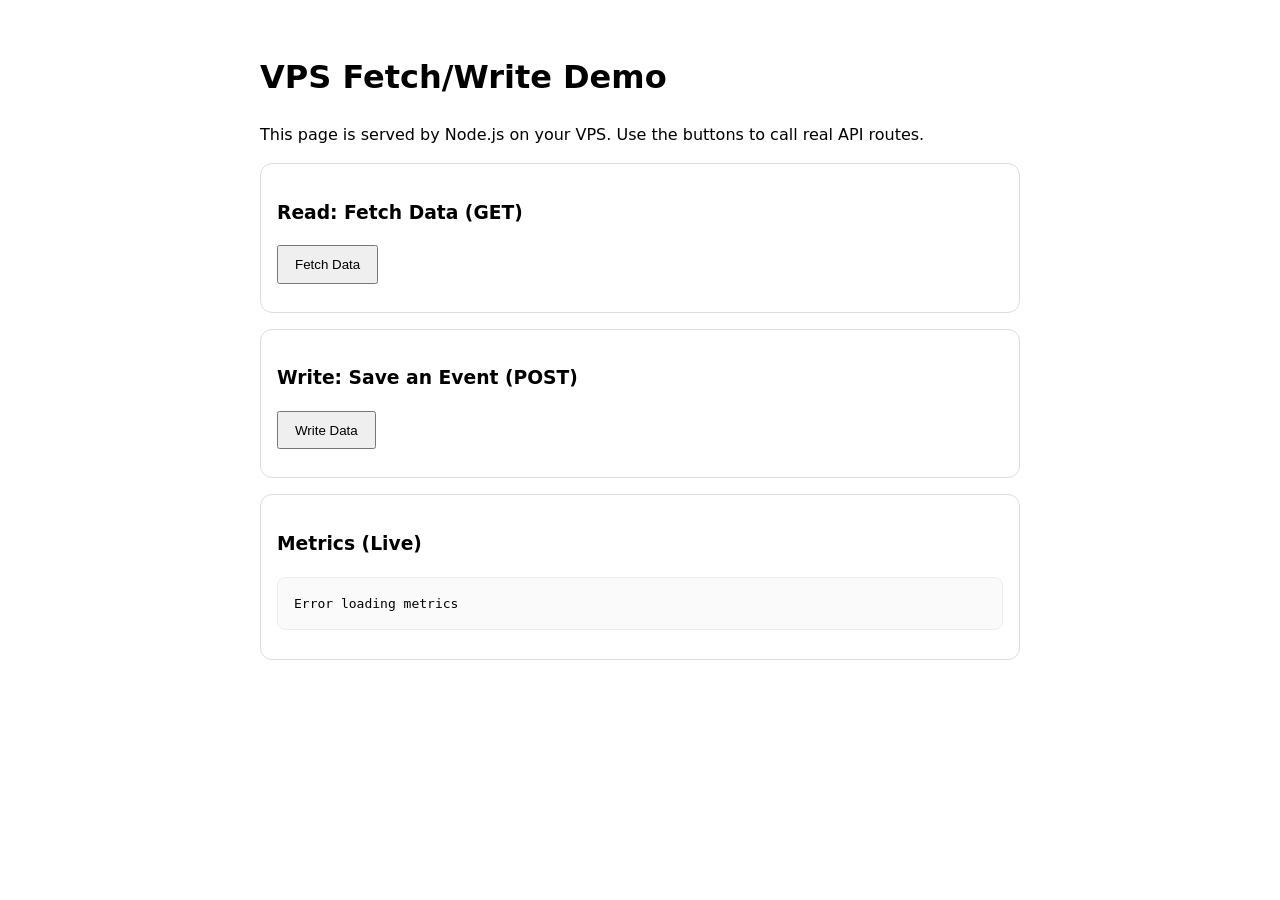
==== public/index.html @ c3e27d76 "Initial commit" ====
<!doctype html>
<html lang="en">
<head>
  <meta charset="utf-8" />
  <meta name="viewport" content="width=device-width,initial-scale=1" />
  <title>VPS Fetch/Write Demo</title>
  <style>
    body{font-family:system-ui,Arial;padding:2rem;max-width:760px;margin:auto;line-height:1.5}
    .card{padding:1rem;border:1px solid #ddd;border-radius:12px;margin:1rem 0}
    .row{margin:.75rem 0}
    button{padding:.6rem 1rem;cursor:pointer}
    .ok{color:green}.err{color:#b00020}
    pre{background:#fafafa;border:1px solid #eee;padding:1rem;border-radius:8px;overflow:auto}
  </style>
<script defer src="https://analytics.myvpsdemo.cloud/script.js" data-website-id="e969b131-9fa9-433d-b387-86aaf51a4525"></script>
</head>
<body>
  <h1>VPS Fetch/Write Demo</h1>
  <p>This page is served by Node.js on your VPS. Use the buttons to call real API routes.</p>
  <div class="card">
    <h3>Read: Fetch Data (GET)</h3>
    <div class="row">
      <button id="getBtn">Fetch Data</button>
      <span id="getMsg"></span>
    </div>
  </div>
  <div class="card">
    <h3>Write: Save an Event (POST)</h3>
    <div class="row">
      <button id="writeBtn">Write Data</button>
      <span id="writeMsg"></span>
    </div>
  </div>
  <div class="card">
    <h3>Metrics (Live)</h3>
    <pre id="metricsBox">Loading…</pre>
  </div>
<script>
const $ = (id)=>document.getElementById(id);
async function getJSON(url, opts){ const r=await fetch(url,opts); if(!r.ok) throw new Error('HTTP '+r.status); return r.json(); }
$('getBtn').onclick = async () => {
  try {
    const data = await getJSON('/api/time');
    $('getMsg').textContent = 'Server time: ' + data.time;
    $('getMsg').className = 'ok';
    window.umami?.track('fetch_data');
  } catch {
    $('getMsg').textContent = 'Error';
    $('getMsg').className = 'err';
  }
};
$('writeBtn').onclick = async () => {
  try {
    const data = await getJSON('/api/demo-write', { method:'POST' });
    $('writeMsg').textContent = 'Writes so far: ' + data.total;
    $('writeMsg').className = 'ok';
    window.umami?.track('write_data');
    loadMetrics();
  } catch {
    $('writeMsg').textContent = 'Error';
    $('writeMsg').className = 'err';
  }
};
async function loadMetrics(){
  try {
    const m = await getJSON('/api/metrics');
    $('metricsBox').textContent = JSON.stringify(m, null, 2);
  } catch {
    $('metricsBox').textContent = 'Error loading metrics';
  }
}
loadMetrics();
</script>
</body>
</html>
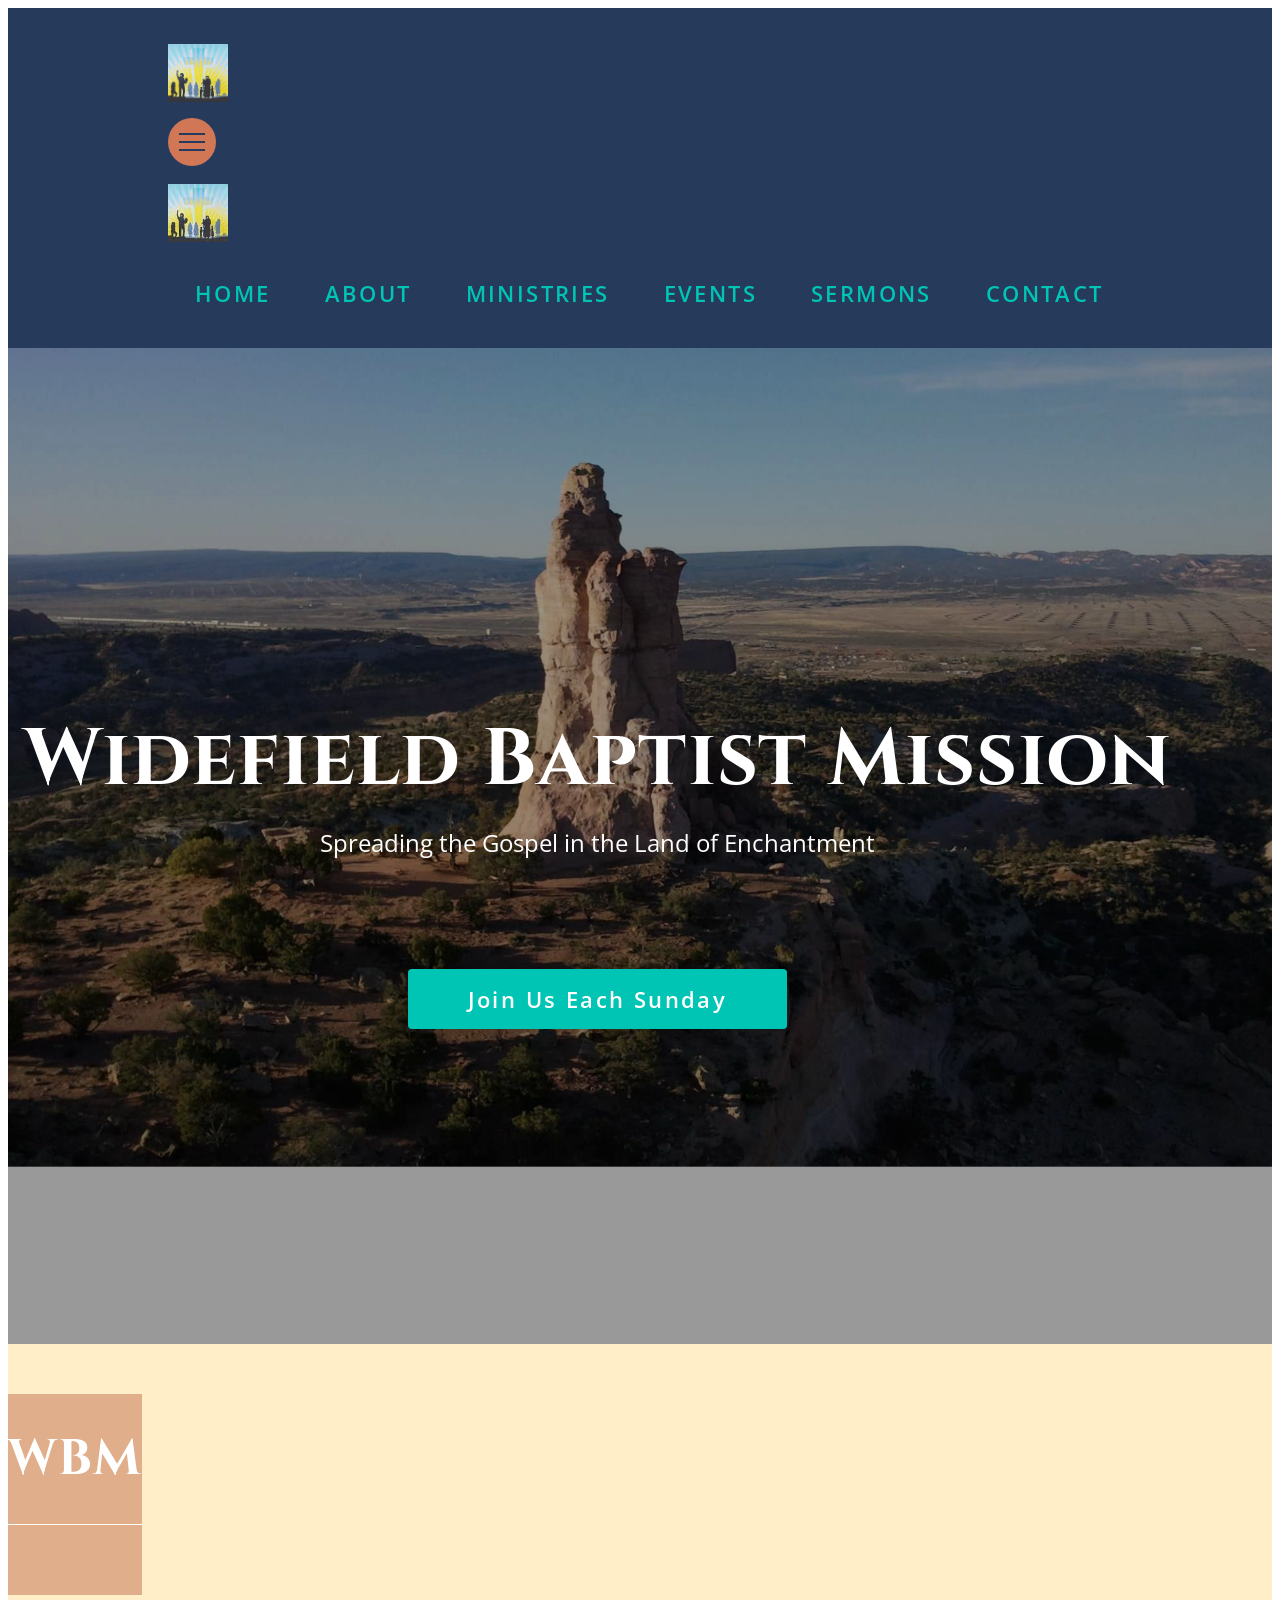
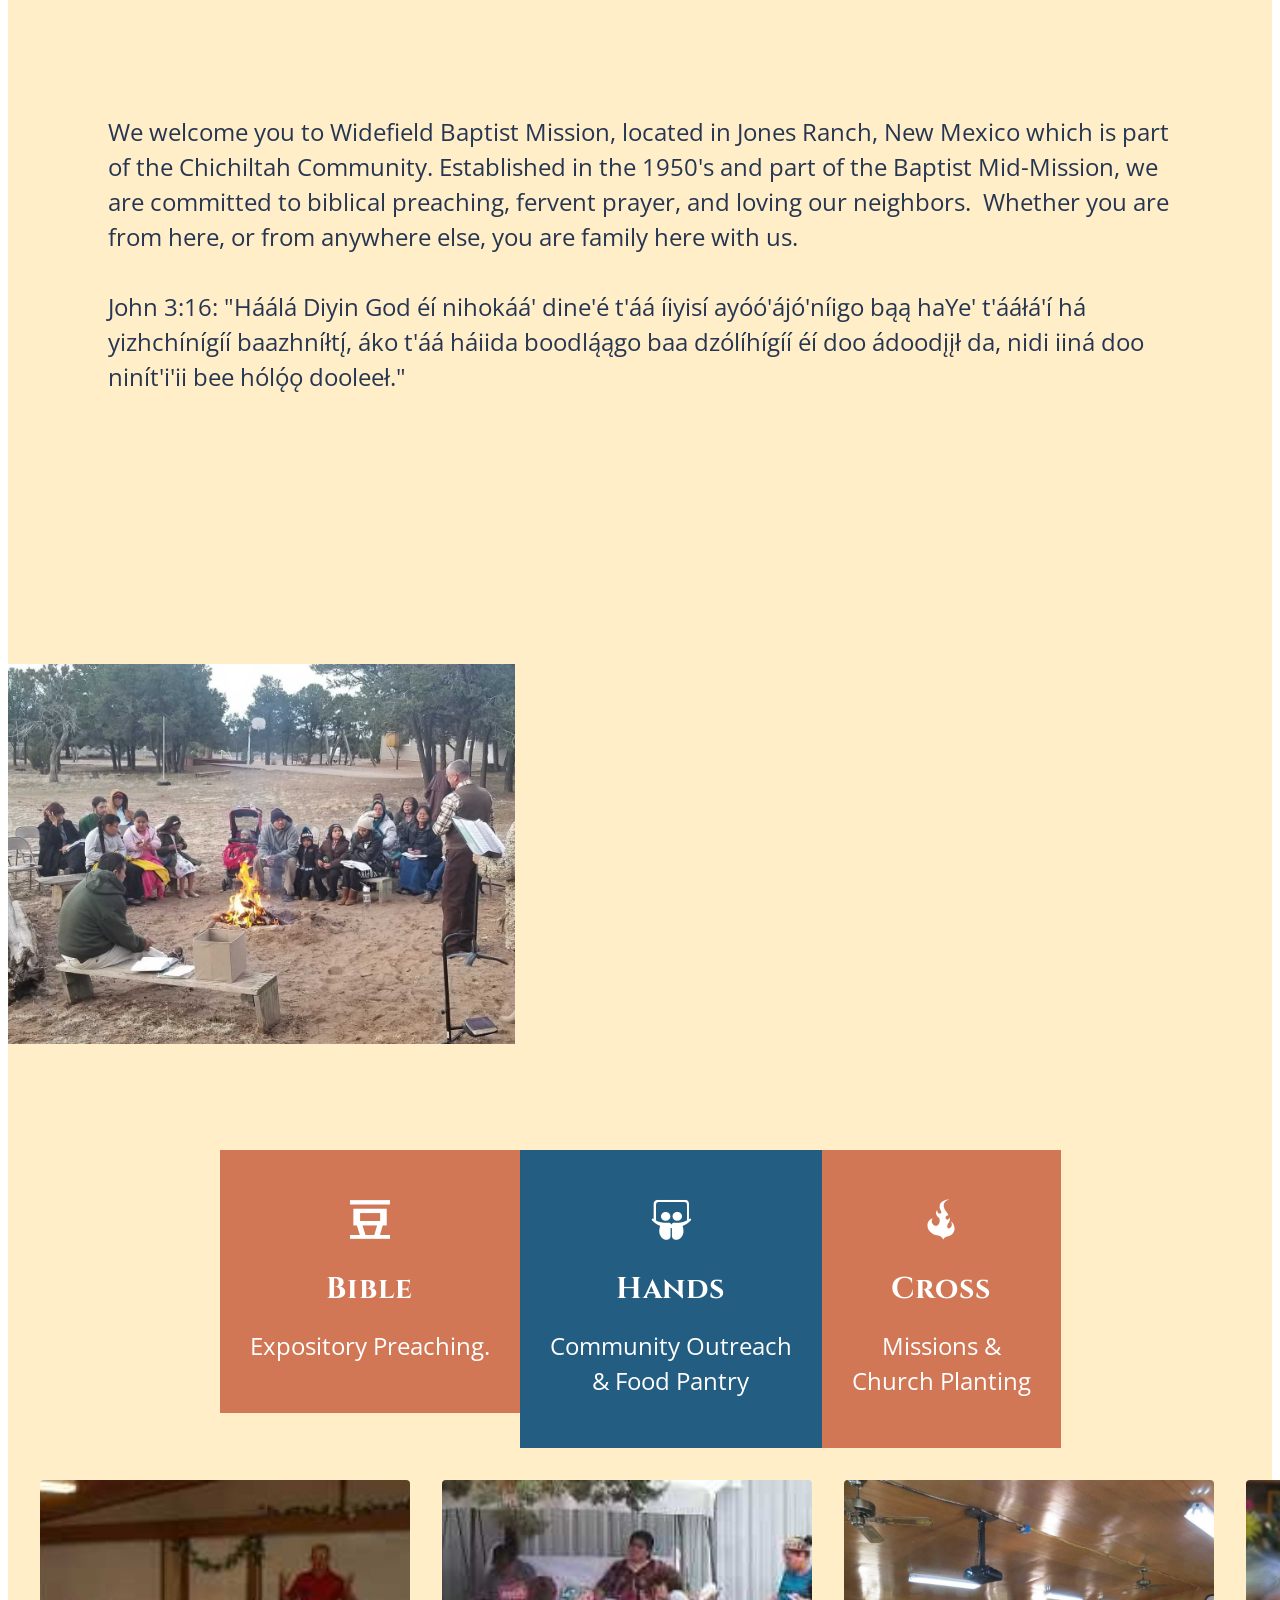
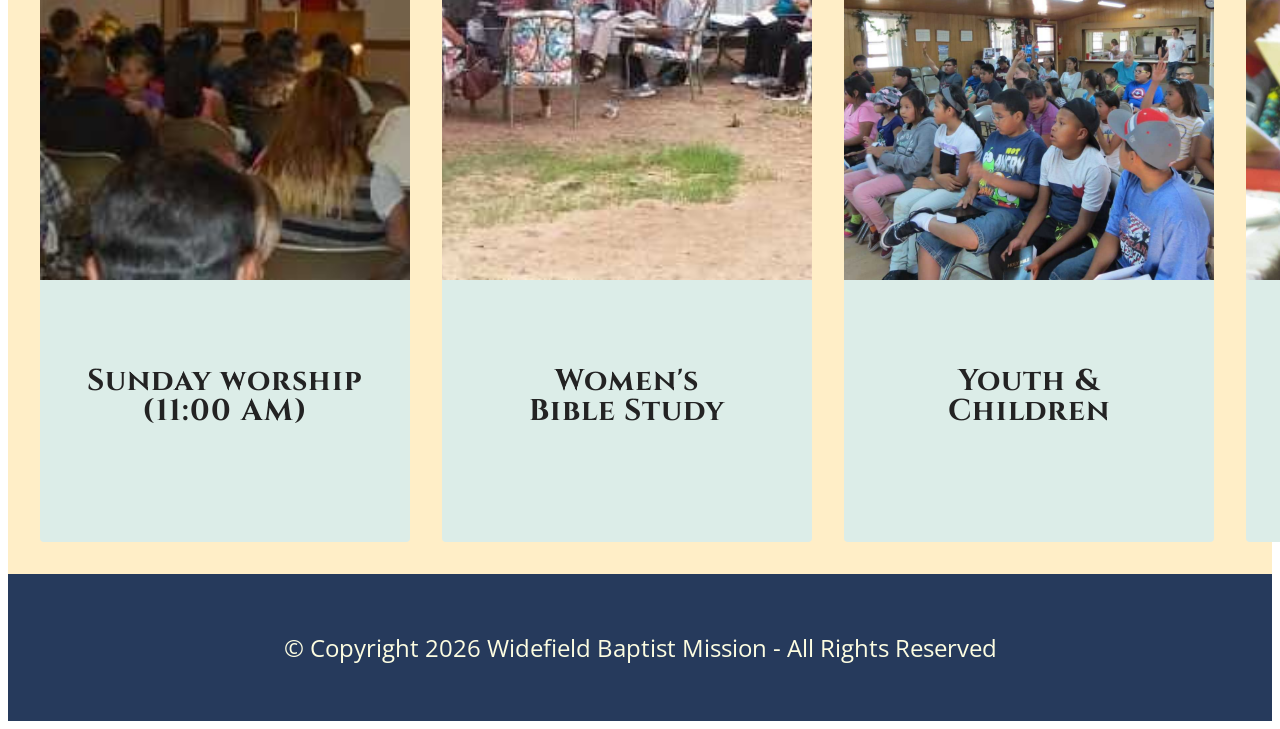
==== commit 092adef8: "Add files via upload" ====
--- a/public/index.html
+++ b/public/index.html
@@ -1,80 +1,310 @@
-<!doctype html>
-<html lang="en">
-<head>
-  <meta charset="utf-8" />
-  <meta name="viewport" content="width=device-width,initial-scale=1" />
-  <title>VPS Fetch/Write Demo</title>
-  <style>
-    body{font-family:system-ui,Arial;padding:2rem;max-width:760px;margin:auto;line-height:1.5}
-    .card{padding:1rem;border:1px solid #ddd;border-radius:12px;margin:1rem 0}
-    .row{margin:.75rem 0}
-    button{padding:.6rem 1rem;cursor:pointer}
-    .ok{color:green}.err{color:#b00020}
-    pre{background:#fafafa;border:1px solid #eee;padding:1rem;border-radius:8px;overflow:auto}
-  </style>
-<script defer src="https://analytics.myvpsdemo.cloud/script.js" data-website-id="e969b131-9fa9-433d-b387-86aaf51a4525"></script>
+<!DOCTYPE html>
+<html>
+<head>
+<!-- Code cleaned by MobiClean (C)2017-2021 - All Rights Reserved - RichoSoft Squared -->
+  
+<meta charset="UTF-8">
+<meta http-equiv="X-UA-Compatible" content="IE=edge">
+  
+<meta name="viewport" content="width=device-width, initial-scale=1, minimum-scale=1">
+<link rel="shortcut icon" href="assets/images/wbc-logo-small-128x123-1.png" type="image/x-icon">
+<meta name="description" content="Our home for sharing all about Widefield Baptist Mission amongst the Navajo people.">
+  
+  
+<title>Home</title>
+<link rel="stylesheet" href="assets/web/assets/mobirise-icons2/mobirise2.css">
+<link rel="stylesheet" href="assets/bootstrap/css/bootstrap.min.css">
+<link rel="stylesheet" href="assets/parallax/jarallax.css">
+<link rel="stylesheet" href="assets/dropdown/css/style.css">
+<link rel="stylesheet" href="assets/socicon/css/styles.css">
+<link rel="stylesheet" href="assets/theme/css/style.css">
+<link rel="preload" href="https://fonts.googleapis.com/css?family=Cinzel:400,500,600,700,800,900&display=swap" as="style" onload="this.onload=null;this.rel='stylesheet'">
+  <noscript><link rel="stylesheet" href="https://fonts.googleapis.com/css?family=Cinzel:400,500,600,700,800,900&display=swap"></noscript>
+<link rel="preload" href="https://fonts.googleapis.com/css?family=Open+Sans:300,400,500,600,700,800,300i,400i,500i,600i,700i,800i&display=swap" as="style" onload="this.onload=null;this.rel='stylesheet'">
+  <noscript><link rel="stylesheet" href="https://fonts.googleapis.com/css?family=Open+Sans:300,400,500,600,700,800,300i,400i,500i,600i,700i,800i&display=swap"></noscript>
+<link rel="preload" as="style" href="assets/mobirise/css/mbr-additional.css?v=lo7eYn"><link rel="stylesheet" href="assets/mobirise/css/mbr-additional.css?v=lo7eYn" type="text/css">
+  
+  
+  
 </head>
 <body>
-  <h1>VPS Fetch/Write Demo</h1>
-  <p>This page is served by Node.js on your VPS. Use the buttons to call real API routes.</p>
-  <div class="card">
-    <h3>Read: Fetch Data (GET)</h3>
-    <div class="row">
-      <button id="getBtn">Fetch Data</button>
-      <span id="getMsg"></span>
-    </div>
-  </div>
-  <div class="card">
-    <h3>Write: Save an Event (POST)</h3>
-    <div class="row">
-      <button id="writeBtn">Write Data</button>
-      <span id="writeMsg"></span>
-    </div>
-  </div>
-  <div class="card">
-    <h3>Metrics (Live)</h3>
-    <pre id="metricsBox">Loading…</pre>
-  </div>
-<script>
-const $ = (id)=>document.getElementById(id);
-async function getJSON(url, opts){ const r=await fetch(url,opts); if(!r.ok) throw new Error('HTTP '+r.status); return r.json(); }
-$('getBtn').onclick = async () => {
-  try {
-    const data = await getJSON('/api/time');
-    $('getMsg').textContent = 'Server time: ' + data.time;
-    $('getMsg').className = 'ok';
-    window.umami?.track('fetch_data');
-  } catch {
-    $('getMsg').textContent = 'Error';
-    $('getMsg').className = 'err';
-  }
-};
-$('writeBtn').onclick = async () => {
-  try {
-    const data = await getJSON('/api/demo-write', { method:'POST' });
-    $('writeMsg').textContent = 'Writes so far: ' + data.total;
-    $('writeMsg').className = 'ok';
-    window.umami?.track('write_data');
-    loadMetrics();
-  } catch {
-    $('writeMsg').textContent = 'Error';
-    $('writeMsg').className = 'err';
-  }
-};
-async function loadMetrics(){
-  try {
-    const m = await getJSON('/api/metrics');
-    $('metricsBox').textContent = JSON.stringify(m, null, 2);
-  } catch {
-    $('metricsBox').textContent = 'Error loading metrics';
-  }
-}
-loadMetrics();
-</script>
+  
+  <section data-bs-version="5.1" class="menu menu1 churchm5 cid-tBH7gjaBu5" once="menu" id="menu1-0">
+    
+    <nav class="navbar navbar-dropdown navbar-expand-lg">
+        <div class="menu_box container-fluid">
+            <div class="navbar-brand d-flex d-lg-none">
+                <span class="navbar-logo">
+                    <a href="#">
+                        <img src="assets/images/wbc-logo-small-128x123.png" alt="" style="height: 5rem;">
+                    </a>
+                </span>
+                
+            </div>
+            <button class="navbar-toggler" type="button" data-toggle="collapse" data-bs-toggle="collapse" data-target="#navbarSupportedContent" data-bs-target="#navbarSupportedContent" aria-controls="navbarNavAltMarkup" aria-expanded="false" aria-label="Toggle navigation">
+                <div class="hamburger">
+                    <span></span>
+                    <span></span>
+                    <span></span>
+                    <span></span>
+                </div>
+            </button>
+            <div class="collapse navbar-collapse" id="navbarSupportedContent">
+                <div class="navbar-brand d-none d-lg-flex">
+                <span class="navbar-logo">
+                    <a href="file:///C:/Users/Dave/AppData/Local/Mobirise.com/Mobirise/david_0040hda_002dproductions_002eorg/addons/churchm5/components/index.html">
+                        <img src="assets/images/wbc-logo-small-102x98.jpg" alt="Widefield Baptist Mission" style="height: 5rem;">
+                    </a>
+                </span>
+                    
+                </div>
+                <ul class="navbar-nav nav-dropdown nav-right" data-app-modern-menu="true"><li class="nav-item"><a class="nav-link link text-secondary text-primary display-4" href="index.html">HOME</a></li><li class="nav-item"><a class="nav-link link text-secondary text-primary display-4" href="about.html">ABOUT</a></li>
+                    <li class="nav-item"><a class="nav-link link text-secondary text-primary display-4" href="ministries.html">MINISTRIES</a></li>
+                    <li class="nav-item"><a class="nav-link link text-secondary text-primary display-4" href="Events.html">EVENTS</a></li>
+                    <li class="nav-item"><a class="nav-link link text-secondary text-primary display-4" href="sermons.html">SERMONS</a></li><li class="nav-item"><a class="nav-link link text-secondary text-primary display-4" href="contact.html">CONTACT</a></li></ul>
+                
+                
+                
+            </div>
+        </div>
+    </nav>
+</section>
+<section data-bs-version="5.1" class="header1 churchm5 cid-vaOjZTsAk2 mbr-fullscreen mbr-parallax-background" id="header1-1">
+    
+    
+    <div class="mbr-overlay" style="opacity: 0.4; background-color: rgb(0, 0, 0);">
+    </div>
+    <div class="container-fluid">
+        <div class="row">
+            <div class="col-12">
+                <div class="title-wrapper">
+                    <h1 class="mbr-section-title mbr-fonts-style display-1">
+                        <strong>Widefield Baptist Mission</strong></h1>
+                    <p class="mbr-text mbr-fonts-style display-7">Spreading the Gospel in the Land of Enchantment</p>
+                    <div class="mbr-section-btn"><a class="btn btn-secondary display-4" href="#">Join Us Each Sunday</a></div>
+                </div>
+            </div>
+        </div>
+    </div>
+</section>
+<section data-bs-version="5.1" class="content6 churchm5 cid-vaT7WcAt70" id="content6-2">
+    
+    
+    
+    <div class="container-fluid">
+        <div class="row">
+            <div class="col-12 col-lg-1 card">
+                <div class="box-wrapper">
+                    <p class="mbr-box mbr-fonts-style display-2">
+                        <strong>WBM</strong>
+                    </p>
+                </div>
+            </div>
+            <div class="col-12 col-lg-7 card">
+                <div class="title-wrapper">
+                    <p class="mbr-text mbr-fonts-style display-7">We welcome you to Widefield Baptist Mission, located in Jones Ranch, New Mexico which is part of the Chichiltah Community. Established in the 1950's and part of the Baptist Mid-Mission, we are committed to biblical preaching, fervent prayer, and loving our neighbors.&nbsp; Whether you are from here, or from anywhere else, you are family here with us.<br><br>John 3:16: "Háálá Diyin God éí nihokáá' dine'é t'áá íiyisí ayóó'ájó'níigo bąą haYe' t'ááłá'í há yizhchínígíí baazhníłtį́, áko t'áá háiida boodlą́ągo baa dzólíhígíí éí doo ádoodįįł da, nidi iiná doo ninít'i'ii bee hólǫ́ǫ dooleeł."<br><br></p>
+                    
+                </div>
+            </div>
+            <div class="col-12 col-md-4 card">
+                <div class="image-wrapper">
+                    <img src="assets/images/00920easter20sunrise20service20around20the20campfire-1224x918.jpg" alt="Easter Sunrise around Campfire">
+                </div>
+            </div>
+        </div>
+    </div>
+</section>
+<section data-bs-version="5.1" class="features4 churchm5 cid-vaTcC9riPi" id="features4-5">
+    
+    
+    
+    <div class="container-fluid">
+        <div class="row">
+            <div class="col-12 col-lg-3 card">
+                <div class="card-wrapper">
+                    <div class="card-wrap">
+                        <div class="icon-wrap">
+                            <span class="mbr-iconfont socicon-douban socicon"></span>
+                        </div>
+                        <h3 class="mbr-card-title mbr-fonts-style display-5"><strong>Bible</strong></h3>
+                        <p class="mbr-text mbr-fonts-style display-7">
+                            Expository Preaching.
+                        </p>
+                    </div>
+                    
+                </div>
+            </div>
+            <div class="col-12 col-lg-3 card">
+                <div class="card-wrapper">
+                    <div class="card-wrap">
+                        <div class="icon-wrap">
+                            <span class="mbr-iconfont socicon-slideshare socicon"></span>
+                        </div>
+                        <h3 class="mbr-card-title mbr-fonts-style display-5"><strong>Hands</strong></h3>
+                        <p class="mbr-text mbr-fonts-style display-7">
+                            Community Outreach <br>&amp; Food Pantry</p>
+                    </div>
+                    
+                </div>
+            </div>
+            <div class="col-12 col-lg-3 card">
+                <div class="card-wrapper">
+                    <div class="card-wrap">
+                        <div class="icon-wrap">
+                            <span class="mbr-iconfont socicon-curse socicon"></span>
+                        </div>
+                        <h3 class="mbr-card-title mbr-fonts-style display-5"><strong>Cross</strong></h3>
+                        <p class="mbr-text mbr-fonts-style display-7">Missions &amp;<br>Church Planting</p>
+                    </div>
+                    
+                </div>
+            </div>
+            
+        </div>
+    </div>
+</section>
+<section data-bs-version="5.1" class="features017 mbr-embla cid-vaThplq259" id="features017-8">
+	
+	
+	<div class="position-relative">
+		<div class="container">
+			<div class="row justify-content-center">
+				<div class="col-12 content-head">
+					
+				</div>
+			</div>
+		</div>
+		<div class="embla" data-skip-snaps="true" data-align="center" data-contain-scroll="trimSnaps" data-loop="true" data-auto-play="true" data-auto-play-interval="5" data-draggable="true">
+			<div class="embla__viewport container">
+				<div class="embla__container">
+					<div class="embla__slide slider-image item active" style="margin-left: 1rem; margin-right: 1rem;">
+						<div class="slide-content">
+							<div class="item-img">
+								<div class="item-wrapper">
+									<img src="assets/images/00620sunday20morning20service-600x340.jpeg" alt="" title="" data-slide-to="0" data-bs-slide-to="0">
+								</div>
+							</div>
+							<div class="item-content">
+								<h5 class="item-title mbr-fonts-style display-5"><strong>Sunday worship</strong><br><strong>(11:00 AM)</strong></h5>
+								
+								
+							</div>
+							
+						</div>
+					</div>
+					
+					
+					
+					
+					<div class="embla__slide slider-image item" style="margin-left: 1rem; margin-right: 1rem;">
+						<div class="slide-content">
+							<div class="item-img">
+								<div class="item-wrapper">
+									<img src="assets/images/20200720-194052-600x292.jpeg" alt="" title="" data-slide-to="1" data-bs-slide-to="1">
+								</div>
+							</div>
+							<div class="item-content">
+								<h5 class="item-title mbr-fonts-style display-5"><strong>Women's </strong><br><strong>Bible Study</strong></h5>
+								
+								
+							</div>
+							
+						</div>
+					</div><div class="embla__slide slider-image item" style="margin-left: 1rem; margin-right: 1rem;">
+						<div class="slide-content">
+							<div class="item-img">
+								<div class="item-wrapper">
+									<img src="assets/images/01020campsession-1200x1200.jpg" alt="" title="" data-slide-to="2" data-bs-slide-to="2">
+								</div>
+							</div>
+							<div class="item-content">
+								<h5 class="item-title mbr-fonts-style display-5"><strong>Youth &amp; Children</strong></h5>
+								
+								
+							</div>
+							
+						</div>
+					</div><div class="embla__slide slider-image item" style="margin-left: 1rem; margin-right: 1rem;">
+						<div class="slide-content">
+							<div class="item-img">
+								<div class="item-wrapper">
+									<img src="assets/images/img-1729-1200x900.jpg" alt="" title="" data-slide-to="3" data-bs-slide-to="3">
+								</div>
+							</div>
+							<div class="item-content">
+								<h5 class="item-title mbr-fonts-style display-5"><strong>Wednesday</strong><br><strong>Prayer Meeting&nbsp;</strong></h5>
+								
+								
+							</div>
+							
+						</div>
+					</div>
+					<div class="embla__slide slider-image item" style="margin-left: 1rem; margin-right: 1rem;">
+						<div class="slide-content">
+							<div class="item-img">
+								<div class="item-wrapper">
+									<img src="assets/images/img-3329-600x450.jpg" alt="" title="" data-slide-to="4" data-bs-slide-to="4">
+								</div>
+							</div>
+							<div class="item-content">
+								<h5 class="item-title mbr-fonts-style display-5"><strong>Food Pantry</strong><br><strong>Outreach<br></strong><br></h5>
+								
+								
+							</div>
+							
+						</div>
+					</div><div class="embla__slide slider-image item" style="margin-left: 1rem; margin-right: 1rem;">
+						<div class="slide-content">
+							<div class="item-img">
+								<div class="item-wrapper">
+									<img src="assets/images/00820churchfamily-600x292.jpg" alt="" title="" data-slide-to="5" data-bs-slide-to="5">
+								</div>
+							</div>
+							<div class="item-content">
+								<h5 class="item-title mbr-fonts-style display-5"><strong>Community Events</strong></h5>
+								
+								
+							</div>
+							
+						</div>
+					</div>
+					
+				</div>
+			</div>
+			<button class="embla__button embla__button--prev">
+				<span class="mobi-mbri mobi-mbri-arrow-prev mbr-iconfont" aria-hidden="true"></span>
+				<span class="sr-only visually-hidden visually-hidden visually-hidden">Previous</span>
+			</button>
+			<button class="embla__button embla__button--next">
+				<span class="mobi-mbri mobi-mbri-arrow-next mbr-iconfont" aria-hidden="true"></span>
+				<span class="sr-only visually-hidden visually-hidden visually-hidden">Next</span>
+			</button>
+		</div>
+	</div>
+</section>
+<section data-bs-version="5.1" class="footer2 cid-vaZGD6Erp1" once="footers" id="footer02-b">
+    
+    
+    <div class="container">
+        <div class="media-container-row align-center mbr-white">
+            <div class="col-12">
+                <p class="mbr-text mb-0 mbr-fonts-style display-7">
+                    © Copyright 2026 Widefield Baptist Mission - All Rights Reserved
+                </p>
+            </div>
+        </div>
+    </div>
+</section>
+<script src="assets/bootstrap/js/bootstrap.bundle.min.js"></script>
+<script src="assets/parallax/jarallax.js"></script>
+<script src="assets/smoothscroll/smooth-scroll.js"></script>
+<script src="assets/ytplayer/index.js"></script>
+<script src="assets/dropdown/js/navbar-dropdown.js"></script>
+<script src="assets/embla/embla.min.js"></script>
+<script src="assets/embla/script.js"></script>
+<script src="assets/theme/js/script.js"></script>
+  
+  
+  
 </body>
-</html>
-
-
-
-
-
+</html>
--- a/public/assets/web/assets/mobirise-icons2/mobirise2.css
+++ b/public/assets/web/assets/mobirise-icons2/mobirise2.css
@@ -0,0 +1,499 @@
+@font-face {
+  font-family: 'Moririse2';
+  font-display: swap;
+  src:  url('mobirise2.eot?f2bix4');
+  src:  url('mobirise2.eot?f2bix4#iefix') format('embedded-opentype'),
+    url('mobirise2.woff2?f2bix4') format('woff2'),
+    url('mobirise2.woff?f2bix4') format('woff'),
+    url('mobirise2.ttf?f2bix4') format('truetype'),
+    url('mobirise2.svg?f2bix4#mobirise2') format('svg');
+  font-weight: normal;
+  font-style: normal;
+}
+
+[class^="mobi-"], [class*=" mobi-"] {
+  /* use !important to prevent issues with browser extensions that change fonts */
+  font-family: 'Moririse2' !important;
+  speak: none;
+  font-style: normal;
+  font-weight: normal;
+  font-variant: normal;
+  text-transform: none;
+  line-height: 1;
+
+  /* Better Font Rendering =========== */
+  -webkit-font-smoothing: antialiased;
+  -moz-osx-font-smoothing: grayscale;
+}
+
+.mobi-mbri-add-submenu:before {
+  content: "\e900";
+}
+.mobi-mbri-alert:before {
+  content: "\e901";
+}
+.mobi-mbri-align-center:before {
+  content: "\e902";
+}
+.mobi-mbri-align-justify:before {
+  content: "\e903";
+}
+.mobi-mbri-align-left:before {
+  content: "\e904";
+}
+.mobi-mbri-align-right:before {
+  content: "\e905";
+}
+.mobi-mbri-android:before {
+  content: "\e906";
+}
+.mobi-mbri-apple:before {
+  content: "\e907";
+}
+.mobi-mbri-arrow-down:before {
+  content: "\e908";
+}
+.mobi-mbri-arrow-next:before {
+  content: "\e909";
+}
+.mobi-mbri-arrow-prev:before {
+  content: "\e90a";
+}
+.mobi-mbri-arrow-up:before {
+  content: "\e90b";
+}
+.mobi-mbri-bold:before {
+  content: "\e90c";
+}
+.mobi-mbri-bookmark:before {
+  content: "\e90d";
+}
+.mobi-mbri-bootstrap:before {
+  content: "\e90e";
+}
+.mobi-mbri-briefcase:before {
+  content: "\e90f";
+}
+.mobi-mbri-browse:before {
+  content: "\e910";
+}
+.mobi-mbri-bulleted-list:before {
+  content: "\e911";
+}
+.mobi-mbri-calendar:before {
+  content: "\e912";
+}
+.mobi-mbri-camera:before {
+  content: "\e913";
+}
+.mobi-mbri-cart-add:before {
+  content: "\e914";
+}
+.mobi-mbri-cart-full:before {
+  content: "\e915";
+}
+.mobi-mbri-cash:before {
+  content: "\e916";
+}
+.mobi-mbri-change-style:before {
+  content: "\e917";
+}
+.mobi-mbri-chat:before {
+  content: "\e918";
+}
+.mobi-mbri-clock:before {
+  content: "\e919";
+}
+.mobi-mbri-close:before {
+  content: "\e91a";
+}
+.mobi-mbri-cloud:before {
+  content: "\e91b";
+}
+.mobi-mbri-code:before {
+  content: "\e91c";
+}
+.mobi-mbri-contact-form:before {
+  content: "\e91d";
+}
+.mobi-mbri-credit-card:before {
+  content: "\e91e";
+}
+.mobi-mbri-cursor-click:before {
+  content: "\e91f";
+}
+.mobi-mbri-cust-feedback:before {
+  content: "\e920";
+}
+.mobi-mbri-database:before {
+  content: "\e921";
+}
+.mobi-mbri-delivery:before {
+  content: "\e922";
+}
+.mobi-mbri-desktop:before {
+  content: "\e923";
+}
+.mobi-mbri-devices:before {
+  content: "\e924";
+}
+.mobi-mbri-down:before {
+  content: "\e925";
+}
+.mobi-mbri-download-2:before {
+  content: "\e926";
+}
+.mobi-mbri-download:before {
+  content: "\e927";
+}
+.mobi-mbri-drag-n-drop-2:before {
+  content: "\e928";
+}
+.mobi-mbri-drag-n-drop:before {
+  content: "\e929";
+}
+.mobi-mbri-edit-2:before {
+  content: "\e92a";
+}
+.mobi-mbri-edit:before {
+  content: "\e92b";
+}
+.mobi-mbri-error:before {
+  content: "\e92c";
+}
+.mobi-mbri-extension:before {
+  content: "\e92d";
+}
+.mobi-mbri-features:before {
+  content: "\e92e";
+}
+.mobi-mbri-file:before {
+  content: "\e92f";
+}
+.mobi-mbri-flag:before {
+  content: "\e930";
+}
+.mobi-mbri-folder:before {
+  content: "\e931";
+}
+.mobi-mbri-gift:before {
+  content: "\e932";
+}
+.mobi-mbri-github:before {
+  content: "\e933";
+}
+.mobi-mbri-globe-2:before {
+  content: "\e934";
+}
+.mobi-mbri-globe:before {
+  content: "\e935";
+}
+.mobi-mbri-growing-chart:before {
+  content: "\e936";
+}
+.mobi-mbri-hearth:before {
+  content: "\e937";
+}
+.mobi-mbri-help:before {
+  content: "\e938";
+}
+.mobi-mbri-home:before {
+  content: "\e939";
+}
+.mobi-mbri-hot-cup:before {
+  content: "\e93a";
+}
+.mobi-mbri-idea:before {
+  content: "\e93b";
+}
+.mobi-mbri-image-gallery:before {
+  content: "\e93c";
+}
+.mobi-mbri-image-slider:before {
+  content: "\e93d";
+}
+.mobi-mbri-info:before {
+  content: "\e93e";
+}
+.mobi-mbri-italic:before {
+  content: "\e93f";
+}
+.mobi-mbri-key:before {
+  content: "\e940";
+}
+.mobi-mbri-laptop:before {
+  content: "\e941";
+}
+.mobi-mbri-layers:before {
+  content: "\e942";
+}
+.mobi-mbri-left-right:before {
+  content: "\e943";
+}
+.mobi-mbri-left:before {
+  content: "\e944";
+}
+.mobi-mbri-letter:before {
+  content: "\e945";
+}
+.mobi-mbri-like:before {
+  content: "\e946";
+}
+.mobi-mbri-link:before {
+  content: "\e947";
+}
+.mobi-mbri-lock:before {
+  content: "\e948";
+}
+.mobi-mbri-login:before {
+  content: "\e949";
+}
+.mobi-mbri-logout:before {
+  content: "\e94a";
+}
+.mobi-mbri-magic-stick:before {
+  content: "\e94b";
+}
+.mobi-mbri-map-pin:before {
+  content: "\e94c";
+}
+.mobi-mbri-menu:before {
+  content: "\e94d";
+}
+.mobi-mbri-mobile-2:before {
+  content: "\e94e";
+}
+.mobi-mbri-mobile-horizontal:before {
+  content: "\e94f";
+}
+.mobi-mbri-mobile:before {
+  content: "\e950";
+}
+.mobi-mbri-mobirise:before {
+  content: "\e951";
+}
+.mobi-mbri-more-horizontal:before {
+  content: "\e952";
+}
+.mobi-mbri-more-vertical:before {
+  content: "\e953";
+}
+.mobi-mbri-music:before {
+  content: "\e954";
+}
+.mobi-mbri-new-file:before {
+  content: "\e955";
+}
+.mobi-mbri-numbered-list:before {
+  content: "\e956";
+}
+.mobi-mbri-opened-folder:before {
+  content: "\e957";
+}
+.mobi-mbri-pages:before {
+  content: "\e958";
+}
+.mobi-mbri-paper-plane:before {
+  content: "\e959";
+}
+.mobi-mbri-paperclip:before {
+  content: "\e95a";
+}
+.mobi-mbri-phone:before {
+  content: "\e95b";
+}
+.mobi-mbri-photo:before {
+  content: "\e95c";
+}
+.mobi-mbri-photos:before {
+  content: "\e95d";
+}
+.mobi-mbri-pin:before {
+  content: "\e95e";
+}
+.mobi-mbri-play:before {
+  content: "\e95f";
+}
+.mobi-mbri-plus:before {
+  content: "\e960";
+}
+.mobi-mbri-preview:before {
+  content: "\e961";
+}
+.mobi-mbri-print:before {
+  content: "\e962";
+}
+.mobi-mbri-protect:before {
+  content: "\e963";
+}
+.mobi-mbri-question:before {
+  content: "\e964";
+}
+.mobi-mbri-quote-left:before {
+  content: "\e965";
+}
+.mobi-mbri-quote-right:before {
+  content: "\e966";
+}
+.mobi-mbri-redo:before {
+  content: "\e967";
+}
+.mobi-mbri-refresh:before {
+  content: "\e968";
+}
+.mobi-mbri-responsive-2:before {
+  content: "\e969";
+}
+.mobi-mbri-responsive:before {
+  content: "\e96a";
+}
+.mobi-mbri-right:before {
+  content: "\e96b";
+}
+.mobi-mbri-rocket:before {
+  content: "\e96c";
+}
+.mobi-mbri-sad-face:before {
+  content: "\e96d";
+}
+.mobi-mbri-sale:before {
+  content: "\e96e";
+}
+.mobi-mbri-save:before {
+  content: "\e96f";
+}
+.mobi-mbri-search:before {
+  content: "\e970";
+}
+.mobi-mbri-setting-2:before {
+  content: "\e971";
+}
+.mobi-mbri-setting-3:before {
+  content: "\e972";
+}
+.mobi-mbri-setting:before {
+  content: "\e973";
+}
+.mobi-mbri-share:before {
+  content: "\e974";
+}
+.mobi-mbri-shopping-bag:before {
+  content: "\e975";
+}
+.mobi-mbri-shopping-basket:before {
+  content: "\e976";
+}
+.mobi-mbri-shopping-cart:before {
+  content: "\e977";
+}
+.mobi-mbri-sites:before {
+  content: "\e978";
+}
+.mobi-mbri-smile-face:before {
+  content: "\e979";
+}
+.mobi-mbri-speed:before {
+  content: "\e97a";
+}
+.mobi-mbri-star:before {
+  content: "\e97b";
+}
+.mobi-mbri-success:before {
+  content: "\e97c";
+}
+.mobi-mbri-sun:before {
+  content: "\e97d";
+}
+.mobi-mbri-sun2:before {
+  content: "\e97e";
+}
+.mobi-mbri-tablet-vertical:before {
+  content: "\e97f";
+}
+.mobi-mbri-tablet:before {
+  content: "\e980";
+}
+.mobi-mbri-target:before {
+  content: "\e981";
+}
+.mobi-mbri-timer:before {
+  content: "\e982";
+}
+.mobi-mbri-to-ftp:before {
+  content: "\e983";
+}
+.mobi-mbri-to-local-drive:before {
+  content: "\e984";
+}
+.mobi-mbri-touch-swipe:before {
+  content: "\e985";
+}
+.mobi-mbri-touch:before {
+  content: "\e986";
+}
+.mobi-mbri-trash:before {
+  content: "\e987";
+}
+.mobi-mbri-underline:before {
+  content: "\e988";
+}
+.mobi-mbri-undo:before {
+  content: "\e989";
+}
+.mobi-mbri-unlink:before {
+  content: "\e98a";
+}
+.mobi-mbri-unlock:before {
+  content: "\e98b";
+}
+.mobi-mbri-up-down:before {
+  content: "\e98c";
+}
+.mobi-mbri-up:before {
+  content: "\e98d";
+}
+.mobi-mbri-update:before {
+  content: "\e98e";
+}
+.mobi-mbri-upload-2:before {
+  content: "\e98f";
+}
+.mobi-mbri-upload:before {
+  content: "\e990";
+}
+.mobi-mbri-user-2:before {
+  content: "\e991";
+}
+.mobi-mbri-user:before {
+  content: "\e992";
+}
+.mobi-mbri-users:before {
+  content: "\e993";
+}
+.mobi-mbri-video-play:before {
+  content: "\e994";
+}
+.mobi-mbri-video:before {
+  content: "\e995";
+}
+.mobi-mbri-watch:before {
+  content: "\e996";
+}
+.mobi-mbri-website-theme-2:before {
+  content: "\e997";
+}
+.mobi-mbri-website-theme:before {
+  content: "\e998";
+}
+.mobi-mbri-wifi:before {
+  content: "\e999";
+}
+.mobi-mbri-windows:before {
+  content: "\e99a";
+}
+.mobi-mbri-zoom-in:before {
+  content: "\e99b";
+}
+.mobi-mbri-zoom-out:before {
+  content: "\e99c";
+}
--- a/public/assets/parallax/jarallax.css
+++ b/public/assets/parallax/jarallax.css
@@ -0,0 +1,15 @@
+.jarallax {
+    position: relative;
+    z-index: 0;
+}
+.jarallax > .jarallax-img {
+    position: absolute;
+    object-fit: cover;
+    /* support for plugin https://github.com/bfred-it/object-fit-images */
+    font-family: 'object-fit: cover;';
+    top: 0;
+    left: 0;
+    width: 100%;
+    height: 100%;
+    z-index: -1;
+}
--- a/public/assets/socicon/css/styles.css
+++ b/public/assets/socicon/css/styles.css
@@ -0,0 +1,940 @@
+@charset "UTF-8";
+
+@font-face {
+  font-family: 'Socicon';
+  src:  url('../fonts/socicon.eot');
+  src:  url('../fonts/socicon.eot?#iefix') format('embedded-opentype'),
+    url('../fonts/socicon.woff2') format('woff2'),
+    url('../fonts/socicon.ttf') format('truetype'),
+    url('../fonts/socicon.woff') format('woff'),
+    url('../fonts/socicon.svg#socicon') format('svg');
+  font-weight: normal;
+  font-style: normal;
+  font-display: swap;
+}
+
+[data-icon]:before {
+  font-family: "socicon" !important;
+  content: attr(data-icon);
+  font-style: normal !important;
+  font-weight: normal !important;
+  font-variant: normal !important;
+  text-transform: none !important;
+  speak: none;
+  line-height: 1;
+  -webkit-font-smoothing: antialiased;
+  -moz-osx-font-smoothing: grayscale;
+}
+
+[class^="socicon-"], [class*=" socicon-"] {
+  /* use !important to prevent issues with browser extensions that change fonts */
+  font-family: 'Socicon' !important;
+  speak: none;
+  font-style: normal;
+  font-weight: normal;
+  font-variant: normal;
+  text-transform: none;
+  line-height: 1;
+
+  /* Better Font Rendering =========== */
+  -webkit-font-smoothing: antialiased;
+  -moz-osx-font-smoothing: grayscale;
+}
+
+.socicon-500px:before {
+  content: "\e000";
+}
+.socicon-8tracks:before {
+  content: "\e001";
+}
+.socicon-airbnb:before {
+  content: "\e002";
+}
+.socicon-alliance:before {
+  content: "\e003";
+}
+.socicon-amazon:before {
+  content: "\e004";
+}
+.socicon-amplement:before {
+  content: "\e005";
+}
+.socicon-android:before {
+  content: "\e006";
+}
+.socicon-angellist:before {
+  content: "\e007";
+}
+.socicon-apple:before {
+  content: "\e008";
+}
+.socicon-appnet:before {
+  content: "\e009";
+}
+.socicon-baidu:before {
+  content: "\e00a";
+}
+.socicon-bandcamp:before {
+  content: "\e00b";
+}
+.socicon-battlenet:before {
+  content: "\e00c";
+}
+.socicon-mixer:before {
+  content: "\e00d";
+}
+.socicon-bebee:before {
+  content: "\e00e";
+}
+.socicon-bebo:before {
+  content: "\e00f";
+}
+.socicon-behance:before {
+  content: "\e010";
+}
+.socicon-blizzard:before {
+  content: "\e011";
+}
+.socicon-blogger:before {
+  content: "\e012";
+}
+.socicon-buffer:before {
+  content: "\e013";
+}
+.socicon-chrome:before {
+  content: "\e014";
+}
+.socicon-coderwall:before {
+  content: "\e015";
+}
+.socicon-curse:before {
+  content: "\e016";
+}
+.socicon-dailymotion:before {
+  content: "\e017";
+}
+.socicon-deezer:before {
+  content: "\e018";
+}
+.socicon-delicious:before {
+  content: "\e019";
+}
+.socicon-deviantart:before {
+  content: "\e01a";
+}
+.socicon-diablo:before {
+  content: "\e01b";
+}
+.socicon-digg:before {
+  content: "\e01c";
+}
+.socicon-discord:before {
+  content: "\e01d";
+}
+.socicon-disqus:before {
+  content: "\e01e";
+}
+.socicon-douban:before {
+  content: "\e01f";
+}
+.socicon-draugiem:before {
+  content: "\e020";
+}
+.socicon-dribbble:before {
+  content: "\e021";
+}
+.socicon-drupal:before {
+  content: "\e022";
+}
+.socicon-ebay:before {
+  content: "\e023";
+}
+.socicon-ello:before {
+  content: "\e024";
+}
+.socicon-endomodo:before {
+  content: "\e025";
+}
+.socicon-envato:before {
+  content: "\e026";
+}
+.socicon-etsy:before {
+  content: "\e027";
+}
+.socicon-facebook:before {
+  content: "\e028";
+}
+.socicon-feedburner:before {
+  content: "\e029";
+}
+.socicon-filmweb:before {
+  content: "\e02a";
+}
+.socicon-firefox:before {
+  content: "\e02b";
+}
+.socicon-flattr:before {
+  content: "\e02c";
+}
+.socicon-flickr:before {
+  content: "\e02d";
+}
+.socicon-formulr:before {
+  content: "\e02e";
+}
+.socicon-forrst:before {
+  content: "\e02f";
+}
+.socicon-foursquare:before {
+  content: "\e030";
+}
+.socicon-friendfeed:before {
+  content: "\e031";
+}
+.socicon-github:before {
+  content: "\e032";
+}
+.socicon-goodreads:before {
+  content: "\e033";
+}
+.socicon-google:before {
+  content: "\e034";
+}
+.socicon-googlescholar:before {
+  content: "\e035";
+}
+.socicon-googlegroups:before {
+  content: "\e036";
+}
+.socicon-googlephotos:before {
+  content: "\e037";
+}
+.socicon-googleplus:before {
+  content: "\e038";
+}
+.socicon-grooveshark:before {
+  content: "\e039";
+}
+.socicon-hackerrank:before {
+  content: "\e03a";
+}
+.socicon-hearthstone:before {
+  content: "\e03b";
+}
+.socicon-hellocoton:before {
+  content: "\e03c";
+}
+.socicon-heroes:before {
+  content: "\e03d";
+}
+.socicon-smashcast:before {
+  content: "\e03e";
+}
+.socicon-horde:before {
+  content: "\e03f";
+}
+.socicon-houzz:before {
+  content: "\e040";
+}
+.socicon-icq:before {
+  content: "\e041";
+}
+.socicon-identica:before {
+  content: "\e042";
+}
+.socicon-imdb:before {
+  content: "\e043";
+}
+.socicon-instagram:before {
+  content: "\e044";
+}
+.socicon-issuu:before {
+  content: "\e045";
+}
+.socicon-istock:before {
+  content: "\e046";
+}
+.socicon-itunes:before {
+  content: "\e047";
+}
+.socicon-keybase:before {
+  content: "\e048";
+}
+.socicon-lanyrd:before {
+  content: "\e049";
+}
+.socicon-lastfm:before {
+  content: "\e04a";
+}
+.socicon-line:before {
+  content: "\e04b";
+}
+.socicon-linkedin:before {
+  content: "\e04c";
+}
+.socicon-livejournal:before {
+  content: "\e04d";
+}
+.socicon-lyft:before {
+  content: "\e04e";
+}
+.socicon-macos:before {
+  content: "\e04f";
+}
+.socicon-mail:before {
+  content: "\e050";
+}
+.socicon-medium:before {
+  content: "\e051";
+}
+.socicon-meetup:before {
+  content: "\e052";
+}
+.socicon-mixcloud:before {
+  content: "\e053";
+}
+.socicon-modelmayhem:before {
+  content: "\e054";
+}
+.socicon-mumble:before {
+  content: "\e055";
+}
+.socicon-myspace:before {
+  content: "\e056";
+}
+.socicon-newsvine:before {
+  content: "\e057";
+}
+.socicon-nintendo:before {
+  content: "\e058";
+}
+.socicon-npm:before {
+  content: "\e059";
+}
+.socicon-odnoklassniki:before {
+  content: "\e05a";
+}
+.socicon-openid:before {
+  content: "\e05b";
+}
+.socicon-opera:before {
+  content: "\e05c";
+}
+.socicon-outlook:before {
+  content: "\e05d";
+}
+.socicon-overwatch:before {
+  content: "\e05e";
+}
+.socicon-patreon:before {
+  content: "\e05f";
+}
+.socicon-paypal:before {
+  content: "\e060";
+}
+.socicon-periscope:before {
+  content: "\e061";
+}
+.socicon-persona:before {
+  content: "\e062";
+}
+.socicon-pinterest:before {
+  content: "\e063";
+}
+.socicon-play:before {
+  content: "\e064";
+}
+.socicon-player:before {
+  content: "\e065";
+}
+.socicon-playstation:before {
+  content: "\e066";
+}
+.socicon-pocket:before {
+  content: "\e067";
+}
+.socicon-qq:before {
+  content: "\e068";
+}
+.socicon-quora:before {
+  content: "\e069";
+}
+.socicon-raidcall:before {
+  content: "\e06a";
+}
+.socicon-ravelry:before {
+  content: "\e06b";
+}
+.socicon-reddit:before {
+  content: "\e06c";
+}
+.socicon-renren:before {
+  content: "\e06d";
+}
+.socicon-researchgate:before {
+  content: "\e06e";
+}
+.socicon-residentadvisor:before {
+  content: "\e06f";
+}
+.socicon-reverbnation:before {
+  content: "\e070";
+}
+.socicon-rss:before {
+  content: "\e071";
+}
+.socicon-sharethis:before {
+  content: "\e072";
+}
+.socicon-skype:before {
+  content: "\e073";
+}
+.socicon-slideshare:before {
+  content: "\e074";
+}
+.socicon-smugmug:before {
+  content: "\e075";
+}
+.socicon-snapchat:before {
+  content: "\e076";
+}
+.socicon-songkick:before {
+  content: "\e077";
+}
+.socicon-soundcloud:before {
+  content: "\e078";
+}
+.socicon-spotify:before {
+  content: "\e079";
+}
+.socicon-stackexchange:before {
+  content: "\e07a";
+}
+.socicon-stackoverflow:before {
+  content: "\e07b";
+}
+.socicon-starcraft:before {
+  content: "\e07c";
+}
+.socicon-stayfriends:before {
+  content: "\e07d";
+}
+.socicon-steam:before {
+  content: "\e07e";
+}
+.socicon-storehouse:before {
+  content: "\e07f";
+}
+.socicon-strava:before {
+  content: "\e080";
+}
+.socicon-streamjar:before {
+  content: "\e081";
+}
+.socicon-stumbleupon:before {
+  content: "\e082";
+}
+.socicon-swarm:before {
+  content: "\e083";
+}
+.socicon-teamspeak:before {
+  content: "\e084";
+}
+.socicon-teamviewer:before {
+  content: "\e085";
+}
+.socicon-technorati:before {
+  content: "\e086";
+}
+.socicon-telegram:before {
+  content: "\e087";
+}
+.socicon-tripadvisor:before {
+  content: "\e088";
+}
+.socicon-tripit:before {
+  content: "\e089";
+}
+.socicon-triplej:before {
+  content: "\e08a";
+}
+.socicon-tumblr:before {
+  content: "\e08b";
+}
+.socicon-twitch:before {
+  content: "\e08c";
+}
+.socicon-twitter:before {
+  content: "\e08d";
+}
+.socicon-uber:before {
+  content: "\e08e";
+}
+.socicon-ventrilo:before {
+  content: "\e08f";
+}
+.socicon-viadeo:before {
+  content: "\e090";
+}
+.socicon-viber:before {
+  content: "\e091";
+}
+.socicon-viewbug:before {
+  content: "\e092";
+}
+.socicon-vimeo:before {
+  content: "\e093";
+}
+.socicon-vine:before {
+  content: "\e094";
+}
+.socicon-vkontakte:before {
+  content: "\e095";
+}
+.socicon-warcraft:before {
+  content: "\e096";
+}
+.socicon-wechat:before {
+  content: "\e097";
+}
+.socicon-weibo:before {
+  content: "\e098";
+}
+.socicon-whatsapp:before {
+  content: "\e099";
+}
+.socicon-wikipedia:before {
+  content: "\e09a";
+}
+.socicon-windows:before {
+  content: "\e09b";
+}
+.socicon-wordpress:before {
+  content: "\e09c";
+}
+.socicon-wykop:before {
+  content: "\e09d";
+}
+.socicon-xbox:before {
+  content: "\e09e";
+}
+.socicon-xing:before {
+  content: "\e09f";
+}
+.socicon-yahoo:before {
+  content: "\e0a0";
+}
+.socicon-yammer:before {
+  content: "\e0a1";
+}
+.socicon-yandex:before {
+  content: "\e0a2";
+}
+.socicon-yelp:before {
+  content: "\e0a3";
+}
+.socicon-younow:before {
+  content: "\e0a4";
+}
+.socicon-youtube:before {
+  content: "\e0a5";
+}
+.socicon-zapier:before {
+  content: "\e0a6";
+}
+.socicon-zerply:before {
+  content: "\e0a7";
+}
+.socicon-zomato:before {
+  content: "\e0a8";
+}
+.socicon-zynga:before {
+  content: "\e0a9";
+}
+.socicon-bluesky:before {
+  content: "\e0aa";
+}
+.socicon-threads:before {
+  content: "\e0ab";
+}
+.socicon-spreadshirt:before {
+  content: "\e901";
+}
+.socicon-gamejolt:before {
+  content: "\e902";
+}
+.socicon-trello:before {
+  content: "\e903";
+}
+.socicon-tunein:before {
+  content: "\e904";
+}
+.socicon-bloglovin:before {
+  content: "\e905";
+}
+.socicon-gamewisp:before {
+  content: "\e906";
+}
+.socicon-messenger:before {
+  content: "\e907";
+}
+.socicon-pandora:before {
+  content: "\e908";
+}
+.socicon-augment:before {
+  content: "\e909";
+}
+.socicon-bitbucket:before {
+  content: "\e90a";
+}
+.socicon-fyuse:before {
+  content: "\e90b";
+}
+.socicon-yt-gaming:before {
+  content: "\e90c";
+}
+.socicon-sketchfab:before {
+  content: "\e90d";
+}
+.socicon-mobcrush:before {
+  content: "\e90e";
+}
+.socicon-microsoft:before {
+  content: "\e90f";
+}
+.socicon-realtor:before {
+  content: "\e910";
+}
+.socicon-tidal:before {
+  content: "\e911";
+}
+.socicon-qobuz:before {
+  content: "\e912";
+}
+.socicon-natgeo:before {
+  content: "\e913";
+}
+.socicon-mastodon:before {
+  content: "\e914";
+}
+.socicon-unsplash:before {
+  content: "\e915";
+}
+.socicon-homeadvisor:before {
+  content: "\e916";
+}
+.socicon-angieslist:before {
+  content: "\e917";
+}
+.socicon-codepen:before {
+  content: "\e918";
+}
+.socicon-slack:before {
+  content: "\e919";
+}
+.socicon-openaigym:before {
+  content: "\e91a";
+}
+.socicon-logmein:before {
+  content: "\e91b";
+}
+.socicon-fiverr:before {
+  content: "\e91c";
+}
+.socicon-gotomeeting:before {
+  content: "\e91d";
+}
+.socicon-aliexpress:before {
+  content: "\e91e";
+}
+.socicon-guru:before {
+  content: "\e91f";
+}
+.socicon-appstore:before {
+  content: "\e920";
+}
+.socicon-homes:before {
+  content: "\e921";
+}
+.socicon-zoom:before {
+  content: "\e922";
+}
+.socicon-alibaba:before {
+  content: "\e923";
+}
+.socicon-craigslist:before {
+  content: "\e924";
+}
+.socicon-wix:before {
+  content: "\e925";
+}
+.socicon-redfin:before {
+  content: "\e926";
+}
+.socicon-googlecalendar:before {
+  content: "\e927";
+}
+.socicon-shopify:before {
+  content: "\e928";
+}
+.socicon-freelancer:before {
+  content: "\e929";
+}
+.socicon-seedrs:before {
+  content: "\e92a";
+}
+.socicon-bing:before {
+  content: "\e92b";
+}
+.socicon-doodle:before {
+  content: "\e92c";
+}
+.socicon-bonanza:before {
+  content: "\e92d";
+}
+.socicon-squarespace:before {
+  content: "\e92e";
+}
+.socicon-toptal:before {
+  content: "\e92f";
+}
+.socicon-gust:before {
+  content: "\e930";
+}
+.socicon-ask:before {
+  content: "\e931";
+}
+.socicon-trulia:before {
+  content: "\e932";
+}
+.socicon-loomly:before {
+  content: "\e933";
+}
+.socicon-ghost:before {
+  content: "\e934";
+}
+.socicon-upwork:before {
+  content: "\e935";
+}
+.socicon-fundable:before {
+  content: "\e936";
+}
+.socicon-booking:before {
+  content: "\e937";
+}
+.socicon-googlemaps:before {
+  content: "\e938";
+}
+.socicon-zillow:before {
+  content: "\e939";
+}
+.socicon-niconico:before {
+  content: "\e93a";
+}
+.socicon-toneden:before {
+  content: "\e93b";
+}
+.socicon-crunchbase:before {
+  content: "\e93c";
+}
+.socicon-homefy:before {
+  content: "\e93d";
+}
+.socicon-calendly:before {
+  content: "\e93e";
+}
+.socicon-livemaster:before {
+  content: "\e93f";
+}
+.socicon-udemy:before {
+  content: "\e940";
+}
+.socicon-codered:before {
+  content: "\e941";
+}
+.socicon-origin:before {
+  content: "\e942";
+}
+.socicon-nextdoor:before {
+  content: "\e943";
+}
+.socicon-portfolio:before {
+  content: "\e944";
+}
+.socicon-instructables:before {
+  content: "\e945";
+}
+.socicon-gitlab:before {
+  content: "\e946";
+}
+.socicon-hackernews:before {
+  content: "\e947";
+}
+.socicon-smashwords:before {
+  content: "\e948";
+}
+.socicon-kobo:before {
+  content: "\e949";
+}
+.socicon-bookbub:before {
+  content: "\e94a";
+}
+.socicon-mailru:before {
+  content: "\e94b";
+}
+.socicon-moddb:before {
+  content: "\e94c";
+}
+.socicon-indiedb:before {
+  content: "\e94d";
+}
+.socicon-traxsource:before {
+  content: "\e94e";
+}
+.socicon-gamefor:before {
+  content: "\e94f";
+}
+.socicon-pixiv:before {
+  content: "\e950";
+}
+.socicon-myanimelist:before {
+  content: "\e951";
+}
+.socicon-blackberry:before {
+  content: "\e952";
+}
+.socicon-wickr:before {
+  content: "\e953";
+}
+.socicon-spip:before {
+  content: "\e954";
+}
+.socicon-napster:before {
+  content: "\e955";
+}
+.socicon-beatport:before {
+  content: "\e956";
+}
+.socicon-hackerone:before {
+  content: "\e957";
+}
+.socicon-internet:before {
+  content: "\e958";
+}
+.socicon-ubuntu:before {
+  content: "\e959";
+}
+.socicon-artstation:before {
+  content: "\e95a";
+}
+.socicon-invision:before {
+  content: "\e95b";
+}
+.socicon-torial:before {
+  content: "\e95c";
+}
+.socicon-collectorz:before {
+  content: "\e95d";
+}
+.socicon-seenthis:before {
+  content: "\e95e";
+}
+.socicon-googleplaymusic:before {
+  content: "\e95f";
+}
+.socicon-debian:before {
+  content: "\e960";
+}
+.socicon-filmfreeway:before {
+  content: "\e961";
+}
+.socicon-gnome:before {
+  content: "\e962";
+}
+.socicon-itchio:before {
+  content: "\e963";
+}
+.socicon-jamendo:before {
+  content: "\e964";
+}
+.socicon-mix:before {
+  content: "\e965";
+}
+.socicon-sharepoint:before {
+  content: "\e966";
+}
+.socicon-tinder:before {
+  content: "\e967";
+}
+.socicon-windguru:before {
+  content: "\e968";
+}
+.socicon-cdbaby:before {
+  content: "\e969";
+}
+.socicon-elementaryos:before {
+  content: "\e96a";
+}
+.socicon-stage32:before {
+  content: "\e96b";
+}
+.socicon-tiktok:before {
+  content: "\e96c";
+}
+.socicon-gitter:before {
+  content: "\e96d";
+}
+.socicon-letterboxd:before {
+  content: "\e96e";
+}
+.socicon-threema:before {
+  content: "\e96f";
+}
+.socicon-splice:before {
+  content: "\e970";
+}
+.socicon-metapop:before {
+  content: "\e971";
+}
+.socicon-naver:before {
+  content: "\e972";
+}
+.socicon-remote:before {
+  content: "\e973";
+}
+.socicon-flipboard:before {
+  content: "\e974";
+}
+.socicon-googlehangouts:before {
+  content: "\e975";
+}
+.socicon-dlive:before {
+  content: "\e976";
+}
+.socicon-vsco:before {
+  content: "\e977";
+}
+.socicon-stitcher:before {
+  content: "\e978";
+}
+.socicon-avvo:before {
+  content: "\e979";
+}
+.socicon-redbubble:before {
+  content: "\e97a";
+}
+.socicon-society6:before {
+  content: "\e97b";
+}
+.socicon-zazzle:before {
+  content: "\e97c";
+}
+.socicon-eitaa:before {
+  content: "\e97d";
+}
+.socicon-soroush:before {
+  content: "\e97e";
+}
+.socicon-bale:before {
+  content: "\e97f";
+}
--- a/public/assets/theme/css/style.css
+++ b/public/assets/theme/css/style.css
@@ -0,0 +1,954 @@
+@charset "UTF-8";
+section {
+  background-color: #ffffff;
+}
+
+body {
+  font-style: normal;
+  line-height: 1.5;
+  font-weight: 400;
+  color: #232323;
+  position: relative;
+}
+
+button {
+  background-color: transparent;
+  border-color: transparent;
+}
+
+section,
+.container,
+.container-fluid {
+  position: relative;
+  word-wrap: break-word;
+}
+
+a.mbr-iconfont:hover {
+  text-decoration: none;
+}
+
+.article .lead p,
+.article .lead ul,
+.article .lead ol,
+.article .lead pre,
+.article .lead blockquote {
+  margin-bottom: 0;
+}
+
+a {
+  font-style: normal;
+  font-weight: 400;
+  cursor: pointer;
+}
+a, a:hover {
+  text-decoration: none;
+}
+
+.mbr-section-title {
+  font-style: normal;
+  line-height: 1.3;
+}
+
+.mbr-section-subtitle {
+  line-height: 1.3;
+}
+
+.mbr-text {
+  font-style: normal;
+  line-height: 1.7;
+}
+
+h1,
+h2,
+h3,
+h4,
+h5,
+h6,
+.display-1,
+.display-2,
+.display-4,
+.display-5,
+.display-7,
+span,
+p,
+a {
+  line-height: 1;
+  word-break: break-word;
+  word-wrap: break-word;
+  font-weight: 400;
+}
+
+b,
+strong {
+  font-weight: bold;
+}
+
+input:-webkit-autofill, input:-webkit-autofill:hover, input:-webkit-autofill:focus, input:-webkit-autofill:active {
+  transition-delay: 9999s;
+  -webkit-transition-property: background-color, color;
+  transition-property: background-color, color;
+}
+
+textarea[type=hidden] {
+  display: none;
+}
+
+section {
+  background-position: 50% 50%;
+  background-repeat: no-repeat;
+  background-size: cover;
+}
+section .mbr-background-video,
+section .mbr-background-video-preview {
+  position: absolute;
+  bottom: 0;
+  left: 0;
+  right: 0;
+  top: 0;
+}
+
+.hidden {
+  visibility: hidden;
+}
+
+.mbr-z-index20 {
+  z-index: 20;
+}
+
+/*! Base colors */
+.mbr-white {
+  color: #ffffff;
+}
+
+.mbr-black {
+  color: #111111;
+}
+
+.mbr-bg-white {
+  background-color: #ffffff;
+}
+
+.mbr-bg-black {
+  background-color: #000000;
+}
+
+/*! Text-aligns */
+.align-left {
+  text-align: left;
+}
+
+.align-center {
+  text-align: center;
+}
+
+.align-right {
+  text-align: right;
+}
+
+/*! Font-weight  */
+.mbr-light {
+  font-weight: 300;
+}
+
+.mbr-regular {
+  font-weight: 400;
+}
+
+.mbr-semibold {
+  font-weight: 500;
+}
+
+.mbr-bold {
+  font-weight: 700;
+}
+
+/*! Media  */
+.media-content {
+  flex-basis: 100%;
+}
+
+.media-container-row {
+  display: flex;
+  flex-direction: row;
+  flex-wrap: wrap;
+  justify-content: center;
+  align-content: center;
+  align-items: start;
+}
+.media-container-row .media-size-item {
+  width: 400px;
+}
+
+.media-container-column {
+  display: flex;
+  flex-direction: column;
+  flex-wrap: wrap;
+  justify-content: center;
+  align-content: center;
+  align-items: stretch;
+}
+.media-container-column > * {
+  width: 100%;
+}
+
+@media (min-width: 992px) {
+  .media-container-row {
+    flex-wrap: nowrap;
+  }
+}
+figure {
+  margin-bottom: 0;
+  overflow: hidden;
+}
+
+figure[mbr-media-size] {
+  transition: width 0.1s;
+}
+
+img,
+iframe {
+  display: block;
+  width: 100%;
+}
+
+.card {
+  background-color: transparent;
+  border: none;
+}
+
+.card-box {
+  width: 100%;
+}
+
+.card-img {
+  text-align: center;
+  flex-shrink: 0;
+  -webkit-flex-shrink: 0;
+}
+
+.media {
+  max-width: 100%;
+  margin: 0 auto;
+}
+
+.mbr-figure {
+  align-self: center;
+}
+
+.media-container > div {
+  max-width: 100%;
+}
+
+.mbr-figure img,
+.card-img img {
+  width: 100%;
+}
+
+@media (max-width: 991px) {
+  .media-size-item {
+    width: auto !important;
+  }
+
+  .media {
+    width: auto;
+  }
+
+  .mbr-figure {
+    width: 100% !important;
+  }
+}
+/*! Buttons */
+.mbr-section-btn {
+  margin-left: -0.6rem;
+  margin-right: -0.6rem;
+  font-size: 0;
+}
+
+.btn {
+  font-weight: 600;
+  border-width: 1px;
+  font-style: normal;
+  margin: 0.6rem 0.6rem;
+  white-space: normal;
+  transition: all 0.2s ease-in-out;
+  display: inline-flex;
+  align-items: center;
+  justify-content: center;
+  word-break: break-word;
+}
+
+.btn-sm {
+  font-weight: 600;
+  letter-spacing: 0px;
+  transition: all 0.3s ease-in-out;
+}
+
+.btn-md {
+  font-weight: 600;
+  letter-spacing: 0px;
+  transition: all 0.3s ease-in-out;
+}
+
+.btn-lg {
+  font-weight: 600;
+  letter-spacing: 0px;
+  transition: all 0.3s ease-in-out;
+}
+
+.btn-form {
+  margin: 0;
+}
+.btn-form:hover {
+  cursor: pointer;
+}
+
+nav .mbr-section-btn {
+  margin-left: 0rem;
+  margin-right: 0rem;
+}
+
+/*! Btn icon margin */
+.btn .mbr-iconfont,
+.btn.btn-sm .mbr-iconfont {
+  order: 1;
+  cursor: pointer;
+  margin-left: 0.5rem;
+  vertical-align: sub;
+}
+
+.btn.btn-md .mbr-iconfont,
+.btn.btn-md .mbr-iconfont {
+  margin-left: 0.8rem;
+}
+
+.mbr-regular {
+  font-weight: 400;
+}
+
+.mbr-semibold {
+  font-weight: 500;
+}
+
+.mbr-bold {
+  font-weight: 700;
+}
+
+[type=submit] {
+  -webkit-appearance: none;
+}
+
+/*! Full-screen */
+.mbr-fullscreen .mbr-overlay {
+  min-height: 100vh;
+}
+
+.mbr-fullscreen {
+  display: flex;
+  display: -moz-flex;
+  display: -ms-flex;
+  display: -o-flex;
+  align-items: center;
+  min-height: 100vh;
+  padding-top: 3rem;
+  padding-bottom: 3rem;
+}
+
+/*! Map */
+.map {
+  height: 25rem;
+  position: relative;
+}
+.map iframe {
+  width: 100%;
+  height: 100%;
+}
+
+/*! Scroll to top arrow */
+.mbr-arrow-up {
+  bottom: 25px;
+  right: 90px;
+  position: fixed;
+  text-align: right;
+  z-index: 5000;
+  color: #ffffff;
+  font-size: 22px;
+}
+
+.mbr-arrow-up a {
+  background: rgba(0, 0, 0, 0.2);
+  border-radius: 50%;
+  color: #fff;
+  display: inline-block;
+  height: 60px;
+  width: 60px;
+  border: 2px solid #fff;
+  outline-style: none !important;
+  position: relative;
+  text-decoration: none;
+  transition: all 0.3s ease-in-out;
+  cursor: pointer;
+  text-align: center;
+}
+.mbr-arrow-up a:hover {
+  background-color: rgba(0, 0, 0, 0.4);
+}
+.mbr-arrow-up a i {
+  line-height: 60px;
+}
+
+.mbr-arrow-up-icon {
+  display: block;
+  color: #fff;
+}
+
+.mbr-arrow-up-icon::before {
+  content: "›";
+  display: inline-block;
+  font-family: serif;
+  font-size: 22px;
+  line-height: 1;
+  font-style: normal;
+  position: relative;
+  top: 6px;
+  left: -4px;
+  transform: rotate(-90deg);
+}
+
+/*! Arrow Down */
+.mbr-arrow {
+  position: absolute;
+  bottom: 45px;
+  left: 50%;
+  width: 60px;
+  height: 60px;
+  cursor: pointer;
+  background-color: rgba(80, 80, 80, 0.5);
+  border-radius: 50%;
+  transform: translateX(-50%);
+}
+@media (max-width: 767px) {
+  .mbr-arrow {
+    display: none;
+  }
+}
+.mbr-arrow > a {
+  display: inline-block;
+  text-decoration: none;
+  outline-style: none;
+  -webkit-animation: arrowdown 1.7s ease-in-out infinite;
+          animation: arrowdown 1.7s ease-in-out infinite;
+  color: #ffffff;
+}
+.mbr-arrow > a > i {
+  position: absolute;
+  top: -2px;
+  left: 15px;
+  font-size: 2rem;
+}
+
+#scrollToTop a i::before {
+  content: "";
+  position: absolute;
+  display: block;
+  border-bottom: 2.5px solid #fff;
+  border-left: 2.5px solid #fff;
+  width: 27.8%;
+  height: 27.8%;
+  left: 50%;
+  top: 51%;
+  transform: translateY(-30%) translateX(-50%) rotate(135deg);
+}
+
+@keyframes arrowdown {
+  0% {
+    transform: translateY(0px);
+  }
+  50% {
+    transform: translateY(-5px);
+  }
+  100% {
+    transform: translateY(0px);
+  }
+}
+@-webkit-keyframes arrowdown {
+  0% {
+    transform: translateY(0px);
+  }
+  50% {
+    transform: translateY(-5px);
+  }
+  100% {
+    transform: translateY(0px);
+  }
+}
+@media (max-width: 500px) {
+  .mbr-arrow-up {
+    left: 0;
+    right: 0;
+    text-align: center;
+  }
+}
+/*Gradients animation*/
+@keyframes gradient-animation {
+  from {
+    background-position: 0% 100%;
+    -webkit-animation-timing-function: ease-in-out;
+            animation-timing-function: ease-in-out;
+  }
+  to {
+    background-position: 100% 0%;
+    -webkit-animation-timing-function: ease-in-out;
+            animation-timing-function: ease-in-out;
+  }
+}
+@-webkit-keyframes gradient-animation {
+  from {
+    background-position: 0% 100%;
+    -webkit-animation-timing-function: ease-in-out;
+            animation-timing-function: ease-in-out;
+  }
+  to {
+    background-position: 100% 0%;
+    -webkit-animation-timing-function: ease-in-out;
+            animation-timing-function: ease-in-out;
+  }
+}
+.bg-gradient {
+  background-size: 200% 200%;
+  animation: gradient-animation 5s infinite alternate;
+  -webkit-animation: gradient-animation 5s infinite alternate;
+}
+
+.menu .navbar-brand {
+  display: -webkit-flex;
+}
+.menu .navbar-brand span {
+  display: flex;
+  display: -webkit-flex;
+}
+.menu .navbar-brand .navbar-caption-wrap {
+  display: -webkit-flex;
+}
+.menu .navbar-brand .navbar-logo img {
+  display: -webkit-flex;
+  width: auto;
+}
+@media (min-width: 768px) and (max-width: 991px) {
+  .menu .navbar-toggleable-sm .navbar-nav {
+    display: -ms-flexbox;
+  }
+}
+@media (max-width: 991px) {
+  .menu .navbar-collapse {
+    max-height: 93.5vh;
+  }
+  .menu .navbar-collapse.show {
+    overflow: auto;
+  }
+}
+@media (min-width: 992px) {
+  .menu .navbar-nav.nav-dropdown {
+    display: -webkit-flex;
+  }
+  .menu .navbar-toggleable-sm .navbar-collapse {
+    display: -webkit-flex !important;
+  }
+  .menu .collapsed .navbar-collapse {
+    max-height: 93.5vh;
+  }
+  .menu .collapsed .navbar-collapse.show {
+    overflow: auto;
+  }
+}
+@media (max-width: 767px) {
+  .menu .navbar-collapse {
+    max-height: 80vh;
+  }
+}
+
+.nav-link .mbr-iconfont {
+  margin-right: 0.5rem;
+}
+
+.navbar {
+  display: -webkit-flex;
+  -webkit-flex-wrap: wrap;
+  -webkit-align-items: center;
+  -webkit-justify-content: space-between;
+}
+
+.navbar-collapse {
+  -webkit-flex-basis: 100%;
+  -webkit-flex-grow: 1;
+  -webkit-align-items: center;
+}
+
+.nav-dropdown .link {
+  padding: 0.667em 1.667em !important;
+  margin: 0 !important;
+}
+
+.nav {
+  display: -webkit-flex;
+  -webkit-flex-wrap: wrap;
+}
+
+.row {
+  display: -webkit-flex;
+  -webkit-flex-wrap: wrap;
+}
+
+.justify-content-center {
+  -webkit-justify-content: center;
+}
+
+.form-inline {
+  display: -webkit-flex;
+}
+
+.card-wrapper {
+  -webkit-flex: 1;
+}
+
+.carousel-control {
+  z-index: 10;
+  display: -webkit-flex;
+}
+
+.carousel-controls {
+  display: -webkit-flex;
+}
+
+.media {
+  display: -webkit-flex;
+}
+
+.form-group:focus {
+  outline: none;
+}
+
+.jq-selectbox__select {
+  padding: 7px 0;
+  position: relative;
+}
+
+.jq-selectbox__dropdown {
+  overflow: hidden;
+  border-radius: 10px;
+  position: absolute;
+  top: 100%;
+  left: 0 !important;
+  width: 100% !important;
+}
+
+.jq-selectbox__trigger-arrow {
+  right: 0;
+  transform: translateY(-50%);
+}
+
+.jq-selectbox li {
+  padding: 1.07em 0.5em;
+}
+
+input[type=range] {
+  padding-left: 0 !important;
+  padding-right: 0 !important;
+}
+
+.modal-dialog,
+.modal-content {
+  height: 100%;
+}
+
+.modal-dialog .carousel-inner {
+  height: calc(100vh - 1.75rem);
+}
+@media (max-width: 575px) {
+  .modal-dialog .carousel-inner {
+    height: calc(100vh - 1rem);
+  }
+}
+
+.carousel-item {
+  text-align: center;
+}
+
+.carousel-item img {
+  margin: auto;
+}
+
+.navbar-toggler {
+  align-self: flex-start;
+  padding: 0.25rem 0.75rem;
+  font-size: 1.25rem;
+  line-height: 1;
+  background: transparent;
+  border: 1px solid transparent;
+  border-radius: 0.25rem;
+}
+
+.navbar-toggler:focus,
+.navbar-toggler:hover {
+  text-decoration: none;
+  box-shadow: none;
+}
+
+.navbar-toggler-icon {
+  display: inline-block;
+  width: 1.5em;
+  height: 1.5em;
+  vertical-align: middle;
+  content: "";
+  background: no-repeat center center;
+  background-size: 100% 100%;
+}
+
+.navbar-toggler-left {
+  position: absolute;
+  left: 1rem;
+}
+
+.navbar-toggler-right {
+  position: absolute;
+  right: 1rem;
+}
+
+.card-img {
+  width: auto;
+}
+
+.menu .navbar.collapsed:not(.beta-menu) {
+  flex-direction: column;
+}
+
+.carousel-item.active,
+.carousel-item-next,
+.carousel-item-prev {
+  display: flex;
+}
+
+.note-air-layout .dropup .dropdown-menu,
+.note-air-layout .navbar-fixed-bottom .dropdown .dropdown-menu {
+  bottom: initial !important;
+}
+
+html,
+body {
+  height: auto;
+  min-height: 100vh;
+}
+
+.dropup .dropdown-toggle::after {
+  display: none;
+}
+
+.form-asterisk {
+  font-family: initial;
+  position: absolute;
+  top: -2px;
+  font-weight: normal;
+}
+
+.form-control-label {
+  position: relative;
+  cursor: pointer;
+  margin-bottom: 0.357em;
+  padding: 0;
+}
+
+.alert {
+  color: #ffffff;
+  border-radius: 0;
+  border: 0;
+  font-size: 1.1rem;
+  line-height: 1.5;
+  margin-bottom: 1.875rem;
+  padding: 1.25rem;
+  position: relative;
+  text-align: center;
+}
+.alert.alert-form::after {
+  background-color: inherit;
+  bottom: -7px;
+  content: "";
+  display: block;
+  height: 14px;
+  left: 50%;
+  margin-left: -7px;
+  position: absolute;
+  transform: rotate(45deg);
+  width: 14px;
+}
+
+.form-control {
+  background-color: #ffffff;
+  background-clip: border-box;
+  color: #232323;
+  line-height: 1rem !important;
+  height: auto;
+  padding: 0.6rem 1.2rem;
+  transition: border-color 0.25s ease 0s;
+  border: 1px solid transparent !important;
+  border-radius: 4px;
+  box-shadow: rgba(0, 0, 0, 0.07) 0px 1px 1px 0px, rgba(0, 0, 0, 0.07) 0px 1px 3px 0px, rgba(0, 0, 0, 0.03) 0px 0px 0px 1px;
+}
+.form-active .form-control:invalid {
+  border-color: red;
+}
+
+form .row {
+  margin-left: -0.6rem;
+  margin-right: -0.6rem;
+}
+form .row [class*=col] {
+  padding-left: 0.6rem;
+  padding-right: 0.6rem;
+}
+
+form .mbr-section-btn {
+  margin: 0;
+  padding-left: 0.6rem;
+  padding-right: 0.6rem;
+}
+
+form .btn {
+  display: flex;
+  padding: 0.6rem 1.2rem;
+  margin: 0;
+}
+
+form .form-check-input {
+  margin-top: 0.5;
+}
+
+textarea.form-control {
+  line-height: 1.5rem !important;
+}
+
+.form-group {
+  margin-bottom: 1.2rem;
+}
+
+.form-control,
+form .btn {
+  min-height: 48px;
+}
+
+.gdpr-block label span.textGDPR input[name=gdpr] {
+  top: 7px;
+}
+
+.form-control:focus {
+  box-shadow: none;
+}
+
+:focus {
+  outline: none;
+}
+
+.mbr-overlay {
+  background-color: #000;
+  bottom: 0;
+  left: 0;
+  opacity: 0.5;
+  position: absolute;
+  right: 0;
+  top: 0;
+  z-index: 0;
+  pointer-events: none;
+}
+
+blockquote {
+  font-style: italic;
+  padding: 3rem;
+  font-size: 1.09rem;
+  position: relative;
+  border-left: 3px solid;
+}
+
+ul,
+ol,
+pre,
+blockquote {
+  margin-bottom: 2.3125rem;
+}
+
+.mt-4 {
+  margin-top: 2rem !important;
+}
+
+.mb-4 {
+  margin-bottom: 2rem !important;
+}
+
+@media (min-width: 992px) {
+  .container {
+    padding-left: 16px;
+    padding-right: 16px;
+  }
+
+  .row {
+    margin-left: -16px;
+    margin-right: -16px;
+  }
+  .row > [class*=col] {
+    padding-left: 16px;
+    padding-right: 16px;
+  }
+}
+@media (min-width: 768px) {
+  .container-fluid {
+    padding-left: 32px;
+    padding-right: 32px;
+  }
+}
+@media (min-width: 768px) and (max-width: 991px) {
+  .mbr-container {
+    padding-left: 32px;
+    padding-right: 32px;
+  }
+}
+@media (max-width: 767px) {
+  .mbr-container {
+    padding-left: 16px;
+    padding-right: 16px;
+  }
+}
+.card-wrapper,
+.item-wrapper {
+  overflow: hidden;
+}
+
+.app-video-wrapper > img {
+  opacity: 1;
+}
+
+.item {
+  position: relative;
+}
+
+.dropdown-menu .dropdown-menu {
+  left: 100%;
+}
+
+.dropdown-item + .dropdown-menu {
+  display: none;
+}
+
+.dropdown-item:hover + .dropdown-menu,
+.dropdown-menu:hover {
+  display: block;
+}
+
+@media (min-aspect-ratio: 16/9) {
+  .mbr-video-foreground {
+    height: 300% !important;
+    top: -100% !important;
+  }
+}
+@media (max-aspect-ratio: 16/9) {
+  .mbr-video-foreground {
+    width: 300% !important;
+    left: -100% !important;
+  }
+}
--- a/public/assets/mobirise/css/mbr-additional.css
+++ b/public/assets/mobirise/css/mbr-additional.css
@@ -0,0 +1,6106 @@
+body {
+  font-family: Gloock;
+}
+.display-1 {
+  font-family: 'Cinzel', serif;
+  font-size: 5rem;
+  line-height: 80px;
+  letter-spacing: 0.99px;
+}
+.display-1 > .mbr-iconfont {
+  font-size: 6.25rem;
+}
+.display-2 {
+  font-family: 'Cinzel', serif;
+  font-size: 3.125rem;
+  line-height: 60px;
+  letter-spacing: 0.99px;
+}
+.display-2 > .mbr-iconfont {
+  font-size: 3.90625rem;
+}
+.display-4 {
+  font-family: 'Open Sans', sans-serif;
+  font-size: 1.375rem;
+  line-height: 60px;
+  letter-spacing: 2.4px;
+}
+.display-4 > .mbr-iconfont {
+  font-size: 1.71875rem;
+}
+.display-5 {
+  font-family: 'Cinzel', serif;
+  font-size: 1.875rem;
+  line-height: 30px;
+  letter-spacing: 0.99px;
+}
+.display-5 > .mbr-iconfont {
+  font-size: 2.34375rem;
+}
+.display-7 {
+  font-family: 'Open Sans', sans-serif;
+  font-size: 1.5rem;
+  line-height: 35px;
+  letter-spacing: normal;
+}
+.display-7 > .mbr-iconfont {
+  font-size: 1.875rem;
+}
+/* ---- Fluid typography for mobile devices ---- */
+/* 1.4 - font scale ratio ( bootstrap == 1.42857 ) */
+/* 100vw - current viewport width */
+/* (48 - 20)  48 == 48rem == 768px, 20 == 20rem == 320px(minimal supported viewport) */
+/* 0.65 - min scale variable, may vary */
+@media (max-width: 992px) {
+  .display-1 {
+    font-size: 4rem;
+  }
+}
+@media (max-width: 768px) {
+  .display-1 {
+    font-size: 3.5rem;
+    font-size: calc( 2.4rem + (5 - 2.4) * ((100vw - 20rem) / (48 - 20)));
+    line-height: calc( 1.1 * (2.4rem + (5 - 2.4) * ((100vw - 20rem) / (48 - 20))));
+  }
+  .display-2 {
+    font-size: 2.5rem;
+    font-size: calc( 1.74375rem + (3.125 - 1.74375) * ((100vw - 20rem) / (48 - 20)));
+    line-height: calc( 1.3 * (1.74375rem + (3.125 - 1.74375) * ((100vw - 20rem) / (48 - 20))));
+  }
+  .display-4 {
+    font-size: 1.1rem;
+    font-size: calc( 1.13125rem + (1.375 - 1.13125) * ((100vw - 20rem) / (48 - 20)));
+    line-height: calc( 1.4 * (1.13125rem + (1.375 - 1.13125) * ((100vw - 20rem) / (48 - 20))));
+  }
+  .display-5 {
+    font-size: 1.5rem;
+    font-size: calc( 1.30625rem + (1.875 - 1.30625) * ((100vw - 20rem) / (48 - 20)));
+    line-height: calc( 1.4 * (1.30625rem + (1.875 - 1.30625) * ((100vw - 20rem) / (48 - 20))));
+  }
+  .display-7 {
+    font-size: 1.2rem;
+    font-size: calc( 1.175rem + (1.5 - 1.175) * ((100vw - 20rem) / (48 - 20)));
+    line-height: calc( 1.4 * (1.175rem + (1.5 - 1.175) * ((100vw - 20rem) / (48 - 20))));
+  }
+}
+/* Buttons */
+.btn {
+  padding: 0.6rem 1.2rem;
+  border-radius: 4px;
+}
+.btn-sm {
+  padding: 0.6rem 1.2rem;
+  border-radius: 4px;
+}
+.btn-md {
+  padding: 0.6rem 1.2rem;
+  border-radius: 4px;
+}
+.btn-lg {
+  padding: 1rem 2.6rem;
+  border-radius: 4px;
+}
+.bg-primary {
+  background-color: #b35a2c !important;
+}
+.bg-success {
+  background-color: #f8f1e9 !important;
+}
+.bg-info {
+  background-color: #3f2a1e !important;
+}
+.bg-warning {
+  background-color: #e0ae8a !important;
+}
+.bg-danger {
+  background-color: #985b30 !important;
+}
+.btn-primary,
+.btn-primary:active {
+  background-color: #b35a2c !important;
+  border-color: #b35a2c !important;
+  color: #ffffff !important;
+  box-shadow: 0 2px 2px 0 rgba(0, 0, 0, 0.2);
+}
+.btn-primary:hover,
+.btn-primary:focus,
+.btn-primary.focus,
+.btn-primary.active {
+  color: #ffffff !important;
+  background-color: #6d371b !important;
+  border-color: #6d371b !important;
+  box-shadow: 0 2px 5px 0 rgba(0, 0, 0, 0.2);
+}
+.btn-primary.disabled,
+.btn-primary:disabled {
+  color: #ffffff !important;
+  background-color: #6d371b !important;
+  border-color: #6d371b !important;
+}
+.btn-secondary,
+.btn-secondary:active {
+  background-color: #00c4b4 !important;
+  border-color: #00c4b4 !important;
+  color: #ffffff !important;
+  box-shadow: 0 2px 2px 0 rgba(0, 0, 0, 0.2);
+}
+.btn-secondary:hover,
+.btn-secondary:focus,
+.btn-secondary.focus,
+.btn-secondary.active {
+  color: #ffffff !important;
+  background-color: #006d64 !important;
+  border-color: #006d64 !important;
+  box-shadow: 0 2px 5px 0 rgba(0, 0, 0, 0.2);
+}
+.btn-secondary.disabled,
+.btn-secondary:disabled {
+  color: #ffffff !important;
+  background-color: #006d64 !important;
+  border-color: #006d64 !important;
+}
+.btn-info,
+.btn-info:active {
+  background-color: #3f2a1e !important;
+  border-color: #3f2a1e !important;
+  color: #ffffff !important;
+  box-shadow: 0 2px 2px 0 rgba(0, 0, 0, 0.2);
+}
+.btn-info:hover,
+.btn-info:focus,
+.btn-info.focus,
+.btn-info.active {
+  color: #ffffff !important;
+  background-color: #040302 !important;
+  border-color: #040302 !important;
+  box-shadow: 0 2px 5px 0 rgba(0, 0, 0, 0.2);
+}
+.btn-info.disabled,
+.btn-info:disabled {
+  color: #ffffff !important;
+  background-color: #040302 !important;
+  border-color: #040302 !important;
+}
+.btn-success,
+.btn-success:active {
+  background-color: #f8f1e9 !important;
+  border-color: #f8f1e9 !important;
+  color: #ab7537 !important;
+  box-shadow: 0 2px 2px 0 rgba(0, 0, 0, 0.2);
+}
+.btn-success:hover,
+.btn-success:focus,
+.btn-success.focus,
+.btn-success.active {
+  color: #6a4822 !important;
+  background-color: #e3c7a7 !important;
+  border-color: #e3c7a7 !important;
+  box-shadow: 0 2px 5px 0 rgba(0, 0, 0, 0.2);
+}
+.btn-success.disabled,
+.btn-success:disabled {
+  color: #ab7537 !important;
+  background-color: #e3c7a7 !important;
+  border-color: #e3c7a7 !important;
+}
+.btn-warning,
+.btn-warning:active {
+  background-color: #e0ae8a !important;
+  border-color: #e0ae8a !important;
+  color: #ffffff !important;
+  box-shadow: 0 2px 2px 0 rgba(0, 0, 0, 0.2);
+}
+.btn-warning:hover,
+.btn-warning:focus,
+.btn-warning.focus,
+.btn-warning.active {
+  color: #ffffff !important;
+  background-color: #ce7f45 !important;
+  border-color: #ce7f45 !important;
+  box-shadow: 0 2px 5px 0 rgba(0, 0, 0, 0.2);
+}
+.btn-warning.disabled,
+.btn-warning:disabled {
+  color: #ffffff !important;
+  background-color: #ce7f45 !important;
+  border-color: #ce7f45 !important;
+}
+.btn-danger,
+.btn-danger:active {
+  background-color: #985b30 !important;
+  border-color: #985b30 !important;
+  color: #ffffff !important;
+  box-shadow: 0 2px 2px 0 rgba(0, 0, 0, 0.2);
+}
+.btn-danger:hover,
+.btn-danger:focus,
+.btn-danger.focus,
+.btn-danger.active {
+  color: #ffffff !important;
+  background-color: #56341b !important;
+  border-color: #56341b !important;
+  box-shadow: 0 2px 5px 0 rgba(0, 0, 0, 0.2);
+}
+.btn-danger.disabled,
+.btn-danger:disabled {
+  color: #ffffff !important;
+  background-color: #56341b !important;
+  border-color: #56341b !important;
+}
+.btn-white,
+.btn-white:active {
+  background-color: #fafafa !important;
+  border-color: #fafafa !important;
+  color: #7a7a7a !important;
+  box-shadow: 0 2px 2px 0 rgba(0, 0, 0, 0.2);
+}
+.btn-white:hover,
+.btn-white:focus,
+.btn-white.focus,
+.btn-white.active {
+  color: #4f4f4f !important;
+  background-color: #cfcfcf !important;
+  border-color: #cfcfcf !important;
+  box-shadow: 0 2px 5px 0 rgba(0, 0, 0, 0.2);
+}
+.btn-white.disabled,
+.btn-white:disabled {
+  color: #7a7a7a !important;
+  background-color: #cfcfcf !important;
+  border-color: #cfcfcf !important;
+}
+.btn-black,
+.btn-black:active {
+  background-color: #232323 !important;
+  border-color: #232323 !important;
+  color: #ffffff !important;
+  box-shadow: 0 2px 2px 0 rgba(0, 0, 0, 0.2);
+}
+.btn-black:hover,
+.btn-black:focus,
+.btn-black.focus,
+.btn-black.active {
+  color: #ffffff !important;
+  background-color: #000000 !important;
+  border-color: #000000 !important;
+  box-shadow: 0 2px 5px 0 rgba(0, 0, 0, 0.2);
+}
+.btn-black.disabled,
+.btn-black:disabled {
+  color: #ffffff !important;
+  background-color: #000000 !important;
+  border-color: #000000 !important;
+}
+.btn-primary-outline,
+.btn-primary-outline:active {
+  background-color: transparent !important;
+  border-color: transparent;
+  color: #b35a2c;
+}
+.btn-primary-outline:hover,
+.btn-primary-outline:focus,
+.btn-primary-outline.focus,
+.btn-primary-outline.active {
+  color: #6d371b !important;
+  background-color: transparent!important;
+  border-color: transparent!important;
+  box-shadow: none!important;
+}
+.btn-primary-outline.disabled,
+.btn-primary-outline:disabled {
+  color: #ffffff !important;
+  background-color: #b35a2c !important;
+  border-color: #b35a2c !important;
+}
+.btn-secondary-outline,
+.btn-secondary-outline:active {
+  background-color: transparent !important;
+  border-color: transparent;
+  color: #00c4b4;
+}
+.btn-secondary-outline:hover,
+.btn-secondary-outline:focus,
+.btn-secondary-outline.focus,
+.btn-secondary-outline.active {
+  color: #006d64 !important;
+  background-color: transparent!important;
+  border-color: transparent!important;
+  box-shadow: none!important;
+}
+.btn-secondary-outline.disabled,
+.btn-secondary-outline:disabled {
+  color: #ffffff !important;
+  background-color: #00c4b4 !important;
+  border-color: #00c4b4 !important;
+}
+.btn-info-outline,
+.btn-info-outline:active {
+  background-color: transparent !important;
+  border-color: transparent;
+  color: #3f2a1e;
+}
+.btn-info-outline:hover,
+.btn-info-outline:focus,
+.btn-info-outline.focus,
+.btn-info-outline.active {
+  color: #040302 !important;
+  background-color: transparent!important;
+  border-color: transparent!important;
+  box-shadow: none!important;
+}
+.btn-info-outline.disabled,
+.btn-info-outline:disabled {
+  color: #ffffff !important;
+  background-color: #3f2a1e !important;
+  border-color: #3f2a1e !important;
+}
+.btn-success-outline,
+.btn-success-outline:active {
+  background-color: transparent !important;
+  border-color: transparent;
+  color: #f8f1e9;
+}
+.btn-success-outline:hover,
+.btn-success-outline:focus,
+.btn-success-outline.focus,
+.btn-success-outline.active {
+  color: #e3c7a7 !important;
+  background-color: transparent!important;
+  border-color: transparent!important;
+  box-shadow: none!important;
+}
+.btn-success-outline.disabled,
+.btn-success-outline:disabled {
+  color: #ab7537 !important;
+  background-color: #f8f1e9 !important;
+  border-color: #f8f1e9 !important;
+}
+.btn-warning-outline,
+.btn-warning-outline:active {
+  background-color: transparent !important;
+  border-color: transparent;
+  color: #e0ae8a;
+}
+.btn-warning-outline:hover,
+.btn-warning-outline:focus,
+.btn-warning-outline.focus,
+.btn-warning-outline.active {
+  color: #ce7f45 !important;
+  background-color: transparent!important;
+  border-color: transparent!important;
+  box-shadow: none!important;
+}
+.btn-warning-outline.disabled,
+.btn-warning-outline:disabled {
+  color: #ffffff !important;
+  background-color: #e0ae8a !important;
+  border-color: #e0ae8a !important;
+}
+.btn-danger-outline,
+.btn-danger-outline:active {
+  background-color: transparent !important;
+  border-color: transparent;
+  color: #985b30;
+}
+.btn-danger-outline:hover,
+.btn-danger-outline:focus,
+.btn-danger-outline.focus,
+.btn-danger-outline.active {
+  color: #56341b !important;
+  background-color: transparent!important;
+  border-color: transparent!important;
+  box-shadow: none!important;
+}
+.btn-danger-outline.disabled,
+.btn-danger-outline:disabled {
+  color: #ffffff !important;
+  background-color: #985b30 !important;
+  border-color: #985b30 !important;
+}
+.btn-black-outline,
+.btn-black-outline:active {
+  background-color: transparent !important;
+  border-color: transparent;
+  color: #232323;
+}
+.btn-black-outline:hover,
+.btn-black-outline:focus,
+.btn-black-outline.focus,
+.btn-black-outline.active {
+  color: #000000 !important;
+  background-color: transparent!important;
+  border-color: transparent!important;
+  box-shadow: none!important;
+}
+.btn-black-outline.disabled,
+.btn-black-outline:disabled {
+  color: #ffffff !important;
+  background-color: #232323 !important;
+  border-color: #232323 !important;
+}
+.btn-white-outline,
+.btn-white-outline:active {
+  background-color: transparent !important;
+  border-color: transparent;
+  color: #fafafa;
+}
+.btn-white-outline:hover,
+.btn-white-outline:focus,
+.btn-white-outline.focus,
+.btn-white-outline.active {
+  color: #cfcfcf !important;
+  background-color: transparent!important;
+  border-color: transparent!important;
+  box-shadow: none!important;
+}
+.btn-white-outline.disabled,
+.btn-white-outline:disabled {
+  color: #7a7a7a !important;
+  background-color: #fafafa !important;
+  border-color: #fafafa !important;
+}
+.text-primary {
+  color: #b35a2c !important;
+}
+.text-secondary {
+  color: #00c4b4 !important;
+}
+.text-success {
+  color: #f8f1e9 !important;
+}
+.text-info {
+  color: #3f2a1e !important;
+}
+.text-warning {
+  color: #e0ae8a !important;
+}
+.text-danger {
+  color: #985b30 !important;
+}
+.text-white {
+  color: #fafafa !important;
+}
+.text-black {
+  color: #232323 !important;
+}
+a.text-primary:hover,
+a.text-primary:focus,
+a.text-primary.active {
+  color: #613118 !important;
+}
+a.text-secondary:hover,
+a.text-secondary:focus,
+a.text-secondary.active {
+  color: #005e56 !important;
+}
+a.text-success:hover,
+a.text-success:focus,
+a.text-success.active {
+  color: #dfc09c !important;
+}
+a.text-info:hover,
+a.text-info:focus,
+a.text-info.active {
+  color: #000000 !important;
+}
+a.text-warning:hover,
+a.text-warning:focus,
+a.text-warning.active {
+  color: #cb7639 !important;
+}
+a.text-danger:hover,
+a.text-danger:focus,
+a.text-danger.active {
+  color: #4a2d18 !important;
+}
+a.text-white:hover,
+a.text-white:focus,
+a.text-white.active {
+  color: #c7c7c7 !important;
+}
+a.text-black:hover,
+a.text-black:focus,
+a.text-black.active {
+  color: #000000 !important;
+}
+a[class*="text-"]:not(.nav-link):not(.dropdown-item):not([role]):not(.navbar-caption) {
+  position: relative;
+  background-image: transparent;
+  background-size: 10000px 2px;
+  background-repeat: no-repeat;
+  background-position: 0px 1.2em;
+  background-position: -10000px 1.2em;
+}
+a[class*="text-"]:not(.nav-link):not(.dropdown-item):not([role]):not(.navbar-caption):hover {
+  transition: background-position 2s ease-in-out;
+  background-image: linear-gradient(currentColor 50%, currentColor 50%);
+  background-position: 0px 1.2em;
+}
+.nav-tabs .nav-link.active {
+  color: #b35a2c;
+}
+.nav-tabs .nav-link:not(.active) {
+  color: #232323;
+}
+.alert-success {
+  background-color: #70c770;
+}
+.alert-info {
+  background-color: #3f2a1e;
+}
+.alert-warning {
+  background-color: #e0ae8a;
+}
+.alert-danger {
+  background-color: #985b30;
+}
+.mbr-gallery-filter li.active .btn {
+  background-color: #b35a2c;
+  border-color: #b35a2c;
+  color: #ffffff;
+}
+.mbr-gallery-filter li.active .btn:focus {
+  box-shadow: none;
+}
+a,
+a:hover {
+  color: #b35a2c;
+}
+.mbr-plan-header.bg-primary .mbr-plan-subtitle,
+.mbr-plan-header.bg-primary .mbr-plan-price-desc {
+  color: #e0a07f;
+}
+.mbr-plan-header.bg-success .mbr-plan-subtitle,
+.mbr-plan-header.bg-success .mbr-plan-price-desc {
+  color: #ffffff;
+}
+.mbr-plan-header.bg-info .mbr-plan-subtitle,
+.mbr-plan-header.bg-info .mbr-plan-price-desc {
+  color: #c39880;
+}
+.mbr-plan-header.bg-warning .mbr-plan-subtitle,
+.mbr-plan-header.bg-warning .mbr-plan-price-desc {
+  color: #ffffff;
+}
+.mbr-plan-header.bg-danger .mbr-plan-subtitle,
+.mbr-plan-header.bg-danger .mbr-plan-price-desc {
+  color: #d39c74;
+}
+/* Scroll to top button*/
+.scrollToTop_wraper {
+  display: none;
+}
+.form-control {
+  font-family: 'Open Sans', sans-serif;
+  font-size: 1.375rem;
+  line-height: 60px;
+  letter-spacing: 2.4px;
+  font-weight: 400;
+}
+.form-control > .mbr-iconfont {
+  font-size: 1.71875rem;
+}
+.form-control:hover,
+.form-control:focus {
+  box-shadow: rgba(0, 0, 0, 0.07) 0px 1px 1px 0px, rgba(0, 0, 0, 0.07) 0px 1px 3px 0px, rgba(0, 0, 0, 0.03) 0px 0px 0px 1px;
+  border-color: #b35a2c !important;
+}
+.form-control:-webkit-input-placeholder {
+  font-family: 'Open Sans', sans-serif;
+  font-size: 1.375rem;
+  line-height: 60px;
+  letter-spacing: 2.4px;
+  font-weight: 400;
+}
+.form-control:-webkit-input-placeholder > .mbr-iconfont {
+  font-size: 1.71875rem;
+}
+blockquote {
+  border-color: #b35a2c;
+}
+/* Forms */
+.jq-selectbox li:hover,
+.jq-selectbox li.selected {
+  background-color: #b35a2c;
+  color: #ffffff;
+}
+.jq-number__spin {
+  transition: 0.25s ease;
+}
+.jq-number__spin:hover {
+  border-color: #b35a2c;
+}
+.jq-selectbox .jq-selectbox__trigger-arrow,
+.jq-number__spin.minus:after,
+.jq-number__spin.plus:after {
+  transition: 0.4s;
+  border-top-color: #353535;
+  border-bottom-color: #353535;
+}
+.jq-selectbox:hover .jq-selectbox__trigger-arrow,
+.jq-number__spin.minus:hover:after,
+.jq-number__spin.plus:hover:after {
+  border-top-color: #b35a2c;
+  border-bottom-color: #b35a2c;
+}
+.xdsoft_datetimepicker .xdsoft_calendar td.xdsoft_default,
+.xdsoft_datetimepicker .xdsoft_calendar td.xdsoft_current,
+.xdsoft_datetimepicker .xdsoft_timepicker .xdsoft_time_box > div > div.xdsoft_current {
+  color: #ffffff !important;
+  background-color: #b35a2c !important;
+  box-shadow: none !important;
+}
+.xdsoft_datetimepicker .xdsoft_calendar td:hover,
+.xdsoft_datetimepicker .xdsoft_timepicker .xdsoft_time_box > div > div:hover {
+  color: #000000 !important;
+  background: #00c4b4 !important;
+  box-shadow: none !important;
+}
+.lazy-bg {
+  background-image: none !important;
+}
+.lazy-placeholder:not(section),
+.lazy-none {
+  display: block;
+  position: relative;
+  padding-bottom: 56.25%;
+  width: 100%;
+  height: auto;
+}
+iframe.lazy-placeholder,
+.lazy-placeholder:after {
+  content: '';
+  position: absolute;
+  width: 200px;
+  height: 200px;
+  background: transparent no-repeat center;
+  background-size: contain;
+  top: 50%;
+  left: 50%;
+  transform: translateX(-50%) translateY(-50%);
+  background-image: url("data:image/svg+xml;charset=UTF-8,%3csvg width='32' height='32' viewBox='0 0 64 64' xmlns='http://www.w3.org/2000/svg' stroke='%23b35a2c' %3e%3cg fill='none' fill-rule='evenodd'%3e%3cg transform='translate(16 16)' stroke-width='2'%3e%3ccircle stroke-opacity='.5' cx='16' cy='16' r='16'/%3e%3cpath d='M32 16c0-9.94-8.06-16-16-16'%3e%3canimateTransform attributeName='transform' type='rotate' from='0 16 16' to='360 16 16' dur='1s' repeatCount='indefinite'/%3e%3c/path%3e%3c/g%3e%3c/g%3e%3c/svg%3e");
+}
+section.lazy-placeholder:after {
+  opacity: 0.5;
+}
+body {
+  overflow-x: hidden;
+}
+a {
+  transition: color 0.6s;
+}
+.mbr-section-btn .btn,
+.mbr-section-btn-main .btn {
+  padding: 0 60px;
+  box-shadow: none;
+}
+@media (max-width: 768px) {
+  .mbr-section-btn .btn,
+  .mbr-section-btn-main .btn {
+    padding: 15px 30px;
+  }
+}
+.mbr-section-btn .btn .mbr-iconfont,
+.mbr-section-btn-main .btn .mbr-iconfont {
+  font-size: 14px;
+}
+.mbr-section-btn .btn:hover,
+.mbr-section-btn-main .btn:hover,
+.mbr-section-btn .btn:focus,
+.mbr-section-btn-main .btn:focus {
+  box-shadow: none;
+}
+.mbr-section-btn .btn-primary-outline,
+.mbr-section-btn-main .btn-primary-outline {
+  padding: 0;
+  line-height: 30px;
+  letter-spacing: 2.8px;
+  border-bottom: 2px solid #b35a2c;
+  border-radius: 0;
+}
+.mbr-section-btn .btn-primary-outline .mbr-iconfont,
+.mbr-section-btn-main .btn-primary-outline .mbr-iconfont {
+  font-size: 14px;
+  font-weight: 700;
+  margin-left: 0;
+}
+.mbr-section-btn .btn-primary-outline:hover,
+.mbr-section-btn-main .btn-primary-outline:hover,
+.mbr-section-btn .btn-primary-outline:focus,
+.mbr-section-btn-main .btn-primary-outline:focus {
+  border-bottom: 2px solid #b35a2c !important;
+}
+.mbr-section-btn .btn-secondary-outline,
+.mbr-section-btn-main .btn-secondary-outline {
+  padding: 0;
+  line-height: 30px;
+  letter-spacing: 2.8px;
+  border-bottom: 2px solid #00c4b4;
+  border-radius: 0;
+}
+.mbr-section-btn .btn-secondary-outline .mbr-iconfont,
+.mbr-section-btn-main .btn-secondary-outline .mbr-iconfont {
+  font-size: 14px;
+  font-weight: 700;
+  margin-left: 0;
+}
+.mbr-section-btn .btn-secondary-outline:hover,
+.mbr-section-btn-main .btn-secondary-outline:hover,
+.mbr-section-btn .btn-secondary-outline:focus,
+.mbr-section-btn-main .btn-secondary-outline:focus {
+  border-bottom: 2px solid #00c4b4 !important;
+}
+.mbr-section-btn .btn-success-outline,
+.mbr-section-btn-main .btn-success-outline {
+  padding: 0;
+  line-height: 30px;
+  letter-spacing: 2.8px;
+  border-bottom: 2px solid #f8f1e9;
+  border-radius: 0;
+}
+.mbr-section-btn .btn-success-outline .mbr-iconfont,
+.mbr-section-btn-main .btn-success-outline .mbr-iconfont {
+  font-size: 14px;
+  font-weight: 700;
+  margin-left: 0;
+}
+.mbr-section-btn .btn-success-outline:hover,
+.mbr-section-btn-main .btn-success-outline:hover,
+.mbr-section-btn .btn-success-outline:focus,
+.mbr-section-btn-main .btn-success-outline:focus {
+  border-bottom: 2px solid #f8f1e9 !important;
+}
+.mbr-section-btn .btn-info-outline,
+.mbr-section-btn-main .btn-info-outline {
+  padding: 0;
+  line-height: 30px;
+  letter-spacing: 2.8px;
+  border-bottom: 2px solid #3f2a1e;
+  border-radius: 0;
+}
+.mbr-section-btn .btn-info-outline .mbr-iconfont,
+.mbr-section-btn-main .btn-info-outline .mbr-iconfont {
+  font-size: 14px;
+  font-weight: 700;
+  margin-left: 0;
+}
+.mbr-section-btn .btn-info-outline:hover,
+.mbr-section-btn-main .btn-info-outline:hover,
+.mbr-section-btn .btn-info-outline:focus,
+.mbr-section-btn-main .btn-info-outline:focus {
+  border-bottom: 2px solid #3f2a1e !important;
+}
+.mbr-section-btn .btn-danger-outline,
+.mbr-section-btn-main .btn-danger-outline {
+  padding: 0;
+  line-height: 30px;
+  letter-spacing: 2.8px;
+  border-bottom: 2px solid #985b30;
+  border-radius: 0;
+}
+.mbr-section-btn .btn-danger-outline .mbr-iconfont,
+.mbr-section-btn-main .btn-danger-outline .mbr-iconfont {
+  font-size: 14px;
+  font-weight: 700;
+  margin-left: 0;
+}
+.mbr-section-btn .btn-danger-outline:hover,
+.mbr-section-btn-main .btn-danger-outline:hover,
+.mbr-section-btn .btn-danger-outline:focus,
+.mbr-section-btn-main .btn-danger-outline:focus {
+  border-bottom: 2px solid #985b30 !important;
+}
+.mbr-section-btn .btn-warning-outline,
+.mbr-section-btn-main .btn-warning-outline {
+  padding: 0;
+  line-height: 30px;
+  letter-spacing: 2.8px;
+  border-bottom: 2px solid #e0ae8a;
+  border-radius: 0;
+}
+.mbr-section-btn .btn-warning-outline .mbr-iconfont,
+.mbr-section-btn-main .btn-warning-outline .mbr-iconfont {
+  font-size: 14px;
+  font-weight: 700;
+  margin-left: 0;
+}
+.mbr-section-btn .btn-warning-outline:hover,
+.mbr-section-btn-main .btn-warning-outline:hover,
+.mbr-section-btn .btn-warning-outline:focus,
+.mbr-section-btn-main .btn-warning-outline:focus {
+  border-bottom: 2px solid #e0ae8a !important;
+}
+.mbr-section-btn .btn-black-outline,
+.mbr-section-btn-main .btn-black-outline {
+  padding: 0;
+  line-height: 30px;
+  letter-spacing: 2.8px;
+  border-bottom: 2px solid #000000;
+  border-radius: 0;
+}
+.mbr-section-btn .btn-black-outline .mbr-iconfont,
+.mbr-section-btn-main .btn-black-outline .mbr-iconfont {
+  font-size: 14px;
+  font-weight: 700;
+  margin-left: 0;
+}
+.mbr-section-btn .btn-black-outline:hover,
+.mbr-section-btn-main .btn-black-outline:hover,
+.mbr-section-btn .btn-black-outline:focus,
+.mbr-section-btn-main .btn-black-outline:focus {
+  border-bottom: 2px solid #000000 !important;
+}
+.mbr-section-btn .btn-white-outline,
+.mbr-section-btn-main .btn-white-outline {
+  padding: 0;
+  line-height: 30px;
+  letter-spacing: 2.8px;
+  border-bottom: 2px solid #ffffff;
+  border-radius: 0;
+}
+.mbr-section-btn .btn-white-outline .mbr-iconfont,
+.mbr-section-btn-main .btn-white-outline .mbr-iconfont {
+  font-size: 14px;
+  font-weight: 700;
+  margin-left: 0;
+}
+.mbr-section-btn .btn-white-outline:hover,
+.mbr-section-btn-main .btn-white-outline:hover,
+.mbr-section-btn .btn-white-outline:focus,
+.mbr-section-btn-main .btn-white-outline:focus {
+  border-bottom: 2px solid #ffffff !important;
+}
+*:focus-visible {
+  outline: red solid 2px !important;
+  outline-offset: 2px !important;
+  transition: outline 0.2s ease-in-out;
+}
+.cid-tBH7gjaBu5 .navbar-dropdown {
+  background-color: #263a5c !important;
+  padding: 0;
+}
+.cid-tBH7gjaBu5 .navbar.navbar-expand-lg .dropdown .dropdown-menu {
+  background-color: #263a5c !important;
+  background: #263a5c;
+}
+.cid-tBH7gjaBu5 .navbar.navbar-expand-lg .dropdown .dropdown-menu .dropdown-submenu {
+  margin: 0;
+  left: 100%;
+}
+@media (max-width: 991px) {
+  .cid-tBH7gjaBu5 .menu_box .navbar.opened,
+  .cid-tBH7gjaBu5 .menu_box .navbar-collapse {
+    background-color: #263a5c !important;
+    transition: all 0s ease 0s;
+  }
+}
+.cid-tBH7gjaBu5 .navbar-dropdown {
+  position: relative !important;
+}
+.cid-tBH7gjaBu5 .icons-menu-main {
+  display: flex;
+  flex-wrap: wrap;
+  max-width: 150px;
+}
+@media (max-width: 991px) {
+  .cid-tBH7gjaBu5 .icons-menu-main {
+    max-width: 100%;
+    margin: 1rem 0 1rem 1rem;
+  }
+}
+@media (max-width: 991px) {
+  .cid-tBH7gjaBu5 .mbr-section-btn-main {
+    margin-top: 1rem;
+  }
+}
+.cid-tBH7gjaBu5 .btn {
+  min-height: auto;
+  box-shadow: none;
+  margin-top: 0;
+}
+.cid-tBH7gjaBu5 .btn:hover {
+  box-shadow: none;
+}
+@media (min-width: 992px) {
+  .cid-tBH7gjaBu5 .offcanvas {
+    padding: 12rem 64px 0;
+    width: 50%;
+    background-color: #d17756;
+  }
+  .cid-tBH7gjaBu5 .offcanvas_image img {
+    width: auto;
+    object-fit: cover;
+    display: inline-block;
+  }
+  .cid-tBH7gjaBu5 .offcanvas-header {
+    position: relative;
+    padding: 0;
+  }
+  .cid-tBH7gjaBu5 .offcanvas-header .btn-close {
+    position: absolute;
+    top: -70px;
+    right: 0;
+    width: 35px;
+    height: 30px;
+  }
+  .cid-tBH7gjaBu5 .offcanvas-body {
+    text-align: center;
+    padding: 0;
+  }
+  .cid-tBH7gjaBu5 .offcanvas-body .mbr-text,
+  .cid-tBH7gjaBu5 .offcanvas-body .mbr-section-subtitle {
+    margin-bottom: 32px;
+  }
+  .cid-tBH7gjaBu5 .offcanvas-body .offcanvas_contact {
+    margin: 0;
+  }
+  .cid-tBH7gjaBu5 .offcanvas_box button.btn_offcanvas {
+    outline: none;
+    width: 40px;
+    height: 40px;
+    cursor: pointer;
+    transition: all 0.2s;
+    position: relative;
+    align-self: center;
+  }
+  .cid-tBH7gjaBu5 .offcanvas_box button.btn_offcanvas .hamburger span {
+    position: absolute;
+    right: 0;
+    width: 40px;
+    height: 2px;
+    border-right: 5px;
+    background-color: #263a5c;
+  }
+  .cid-tBH7gjaBu5 .offcanvas_box button.btn_offcanvas .hamburger span:nth-child(1) {
+    top: 18px;
+    transition: all 0.2s;
+  }
+  .cid-tBH7gjaBu5 .offcanvas_box button.btn_offcanvas .hamburger span:nth-child(2) {
+    top: 25px;
+    transition: all 0.2s;
+  }
+  .cid-tBH7gjaBu5 .offcanvas_box button.btn_offcanvas:hover .hamburger span {
+    width: 36px;
+  }
+  .cid-tBH7gjaBu5 .offcanvas_box button.btn_offcanvas:hover .hamburger span:nth-child(2) {
+    width: 33px;
+    transition-delay: 0.2s;
+  }
+  .cid-tBH7gjaBu5 ul.navbar-nav {
+    padding-bottom: 1.5rem;
+  }
+  .cid-tBH7gjaBu5 .dropdown-menu .dropdown-toggle[data-toggle="dropdown-submenu"]::after,
+  .cid-tBH7gjaBu5 .link.dropdown-toggle::after {
+    display: inline-block;
+    width: 7px;
+    height: 7px;
+    margin-left: .5rem;
+    margin-bottom: 2px;
+    content: "";
+    border: 2px solid;
+    border-left: none;
+    border-top: none;
+    transform: rotate(-45deg);
+  }
+  .cid-tBH7gjaBu5 .link.dropdown-toggle::after {
+    padding: 0 !important;
+    transform: rotate(45deg);
+  }
+  .cid-tBH7gjaBu5 li.nav-item {
+    position: relative;
+    display: inline-block;
+    padding: 1px 7px !important;
+    vertical-align: middle;
+    line-height: 2em !important;
+    font-weight: 600 !important;
+    text-decoration: none;
+    letter-spacing: 0 !important;
+    z-index: 1;
+  }
+  .cid-tBH7gjaBu5 .lg_brand {
+    margin: 0 1rem;
+  }
+}
+.cid-tBH7gjaBu5 .nav-item {
+  margin: 4px 15px;
+}
+@media (min-width: 1200px) {
+  .cid-tBH7gjaBu5 .nav-item {
+    margin: 4px 20px;
+  }
+}
+@media (max-width: 991px) {
+  .cid-tBH7gjaBu5 .nav-item {
+    margin: 0 !important;
+  }
+}
+.cid-tBH7gjaBu5 .nav-item .nav-link {
+  position: relative;
+  transition: all 0.3s ease-in-out;
+}
+.cid-tBH7gjaBu5 .nav-item .nav-link:hover {
+  opacity: .5;
+}
+.cid-tBH7gjaBu5 .dropdown-menu {
+  border-radius: 0;
+  box-shadow: none;
+  text-align: left;
+}
+@media (min-width: 992px) {
+  .cid-tBH7gjaBu5 .dropdown-menu {
+    padding: 18px 34px 22px;
+    min-width: 250px;
+    top: auto !important;
+    left: -40px !important;
+  }
+  .cid-tBH7gjaBu5 .dropdown-menu.dropdown-submenu {
+    left: 215px !important;
+    top: -45% !important;
+  }
+}
+@media (max-width: 991px) {
+  .cid-tBH7gjaBu5 .dropdown-menu .dropdown-toggle[data-toggle="dropdown-submenu"]::after,
+  .cid-tBH7gjaBu5 .link.dropdown-toggle::after {
+    display: inline-block;
+    width: 7px;
+    height: 7px;
+    margin-left: .5rem;
+    margin-bottom: 2px;
+    content: "";
+    border: 2px solid;
+    border-left: none;
+    border-top: none;
+    transform: rotate(-45deg);
+    right: 15px;
+    position: absolute;
+    margin-top: -2px;
+  }
+  .cid-tBH7gjaBu5 .show.dropdown-toggle[aria-expanded="true"]::after {
+    transform: rotate(45deg);
+    margin-top: -4px;
+  }
+  .cid-tBH7gjaBu5 .offcanvas_box {
+    display: none;
+  }
+}
+.cid-tBH7gjaBu5 .dropdown-item {
+  border: none;
+  font-weight: 300 !important;
+}
+.cid-tBH7gjaBu5 .nav-dropdown .link {
+  font-weight: 600 !important;
+  padding: 0 !important;
+  margin: 0 !important;
+}
+.cid-tBH7gjaBu5 .nav-dropdown .link.dropdown-toggle::after {
+  margin-left: 0.5rem;
+  margin-top: 0;
+}
+.cid-tBH7gjaBu5 .container {
+  display: flex;
+  margin: auto;
+}
+.cid-tBH7gjaBu5 .iconfont-wrapper {
+  color: #263a5c;
+  font-size: 17px;
+  margin-right: 10px;
+  margin-bottom: 5px;
+  width: 25px;
+  height: 25px;
+  border-radius: 50%;
+  display: flex;
+  justify-content: center;
+  align-items: center;
+  transition: all 0.2s ease-in-out;
+}
+.cid-tBH7gjaBu5 .iconfont-wrapper:last-child {
+  margin-right: 0;
+}
+.cid-tBH7gjaBu5 .iconfont-wrapper:hover {
+  opacity: .5;
+}
+.cid-tBH7gjaBu5 .navbar-caption {
+  color: #263652;
+}
+.cid-tBH7gjaBu5 .navbar-nav {
+  margin: 0 1rem;
+}
+@media (min-width: 992px) {
+  .cid-tBH7gjaBu5 .navbar-nav {
+    margin: 0;
+  }
+}
+.cid-tBH7gjaBu5 .dropdown-menu,
+.cid-tBH7gjaBu5 .navbar.opened {
+  background-color: false !important;
+}
+.cid-tBH7gjaBu5 .nav-item:focus,
+.cid-tBH7gjaBu5 .nav-link:focus {
+  outline: none;
+}
+.cid-tBH7gjaBu5 .dropdown .dropdown-menu .dropdown-item {
+  width: auto;
+  transition: all 0.25s ease-in-out;
+}
+.cid-tBH7gjaBu5 .dropdown .dropdown-menu .dropdown-item::after {
+  right: 0.5rem;
+}
+.cid-tBH7gjaBu5 .dropdown .dropdown-menu .dropdown-item .mbr-iconfont {
+  margin-right: 0.5rem;
+  vertical-align: sub;
+}
+.cid-tBH7gjaBu5 .dropdown .dropdown-menu .dropdown-item .mbr-iconfont:before {
+  display: inline-block;
+  transform: scale(1, 1);
+  transition: all 0.25s ease-in-out;
+}
+.cid-tBH7gjaBu5 .collapsed .dropdown-menu .dropdown-item:before {
+  display: none;
+}
+.cid-tBH7gjaBu5 .collapsed .dropdown .dropdown-menu .dropdown-item {
+  padding: 0.235em 1.5em 0.235em 1.5em !important;
+  transition: none;
+  margin: 0 !important;
+}
+.cid-tBH7gjaBu5 .navbar {
+  min-height: 70px;
+  padding: 20px 0;
+  transition: all 0.3s;
+  border-bottom-width: 0;
+}
+@media (max-width: 992px) {
+  .cid-tBH7gjaBu5 .navbar {
+    min-height: 30px;
+    max-height: none;
+  }
+}
+.cid-tBH7gjaBu5 .navbar.opened {
+  transition: all 0.3s;
+}
+.cid-tBH7gjaBu5 .navbar .dropdown-item {
+  padding: 0;
+  margin: 8px 0;
+}
+.cid-tBH7gjaBu5 .navbar .navbar-logo img {
+  max-width: 60px;
+  max-height: 60px;
+  object-fit: contain;
+}
+.cid-tBH7gjaBu5 .navbar .navbar-collapse {
+  justify-content: space-between;
+  z-index: 1;
+}
+.cid-tBH7gjaBu5 .navbar.collapsed {
+  justify-content: center;
+}
+.cid-tBH7gjaBu5 .navbar.collapsed .nav-item .nav-link::before {
+  display: none;
+}
+.cid-tBH7gjaBu5 .navbar.collapsed.opened .dropdown-menu {
+  top: 0;
+}
+.cid-tBH7gjaBu5 .navbar.collapsed .dropdown-menu .dropdown-submenu {
+  left: 0 !important;
+}
+.cid-tBH7gjaBu5 .navbar.collapsed .dropdown-menu .dropdown-item:after {
+  right: auto;
+}
+.cid-tBH7gjaBu5 .navbar.collapsed ul.navbar-nav li {
+  margin: auto;
+}
+.cid-tBH7gjaBu5 .navbar.collapsed .dropdown-menu .dropdown-item {
+  padding: 0.25rem 1.5rem;
+  text-align: left;
+}
+.cid-tBH7gjaBu5 .navbar.collapsed .icons-menu {
+  padding: 0;
+}
+@media (max-width: 991px) {
+  .cid-tBH7gjaBu5 .navbar .nav-item {
+    padding: .5rem 0;
+  }
+  .cid-tBH7gjaBu5 .navbar .navbar-collapse {
+    padding: 34px 0;
+    border-radius: 25px;
+  }
+  .cid-tBH7gjaBu5 .navbar .nav-item .nav-link::before {
+    display: none;
+  }
+  .cid-tBH7gjaBu5 .navbar.opened .dropdown-menu {
+    top: 0;
+  }
+  .cid-tBH7gjaBu5 .navbar .dropdown-menu {
+    padding: 6px 0 6px 15px;
+  }
+  .cid-tBH7gjaBu5 .navbar .dropdown-menu .dropdown-submenu {
+    left: 0 !important;
+  }
+  .cid-tBH7gjaBu5 .navbar .dropdown-menu .dropdown-item:after {
+    right: auto;
+    margin-top: -0.4rem;
+  }
+  .cid-tBH7gjaBu5 .navbar .navbar-logo img {
+    height: 3rem !important;
+  }
+  .cid-tBH7gjaBu5 .navbar ul.navbar-nav {
+    overflow: hidden;
+  }
+  .cid-tBH7gjaBu5 .navbar ul.navbar-nav li {
+    margin: 0;
+  }
+  .cid-tBH7gjaBu5 .navbar .dropdown-menu .dropdown-item {
+    padding: 0 !important;
+    margin: 0;
+    margin-top: 8px;
+    text-align: left;
+  }
+  .cid-tBH7gjaBu5 .navbar .navbar-brand {
+    flex-shrink: initial;
+    flex-basis: auto;
+    word-break: break-word;
+    padding-right: 2rem;
+  }
+  .cid-tBH7gjaBu5 .navbar .navbar-toggler {
+    flex-basis: auto;
+  }
+  .cid-tBH7gjaBu5 .navbar .icons-menu {
+    padding: 0;
+  }
+}
+.cid-tBH7gjaBu5 .navbar.navbar-short {
+  min-height: 60px;
+}
+.cid-tBH7gjaBu5 .navbar.navbar-short .navbar-logo img {
+  height: 2.5rem !important;
+}
+.cid-tBH7gjaBu5 .navbar.navbar-short .navbar-brand {
+  min-height: 60px;
+  padding: 0;
+}
+.cid-tBH7gjaBu5 .navbar-brand {
+  min-height: 70px;
+  flex-shrink: 0;
+  align-items: center;
+  margin-right: 0;
+  padding: 10px 0;
+  transition: all 0.3s;
+  word-break: break-word;
+  z-index: 1;
+}
+.cid-tBH7gjaBu5 .navbar-brand .navbar-caption {
+  line-height: inherit !important;
+  font-weight: 400;
+}
+.cid-tBH7gjaBu5 .navbar-brand .navbar-logo a {
+  outline: none;
+}
+.cid-tBH7gjaBu5 .dropdown-item.active,
+.cid-tBH7gjaBu5 .dropdown-item:active {
+  background-color: transparent;
+}
+.cid-tBH7gjaBu5 .navbar-expand-lg .navbar-nav .nav-link {
+  padding: 0;
+}
+.cid-tBH7gjaBu5 .nav-dropdown .link.dropdown-toggle {
+  margin-right: 1.667em;
+}
+.cid-tBH7gjaBu5 .nav-dropdown .link.dropdown-toggle[aria-expanded="true"] {
+  margin-right: 0;
+  padding: 0.667em 1.667em;
+}
+.cid-tBH7gjaBu5 .navbar .dropdown.open > .dropdown-menu {
+  display: block;
+}
+.cid-tBH7gjaBu5 ul.navbar-nav {
+  flex-wrap: wrap;
+  padding: 0;
+}
+.cid-tBH7gjaBu5 .navbar-buttons {
+  text-align: center;
+  min-width: 170px;
+}
+.cid-tBH7gjaBu5 button.navbar-toggler {
+  outline: none;
+  width: 48px;
+  height: 48px;
+  border-radius: 50%;
+  cursor: pointer;
+  transition: all 0.2s;
+  position: relative;
+  align-self: center;
+  color: #263a5c;
+  background: #d17756;
+}
+.cid-tBH7gjaBu5 button.navbar-toggler .hamburger span {
+  position: absolute;
+  right: 10px;
+  margin-top: 14px;
+  width: 26px;
+  height: 2px;
+  border-right: 5px;
+  background-color: #263a5c;
+}
+.cid-tBH7gjaBu5 button.navbar-toggler .hamburger span:nth-child(1) {
+  top: 0;
+  transition: all 0.2s;
+}
+.cid-tBH7gjaBu5 button.navbar-toggler .hamburger span:nth-child(2) {
+  top: 8px;
+  transition: all 0.15s;
+}
+.cid-tBH7gjaBu5 button.navbar-toggler .hamburger span:nth-child(3) {
+  top: 8px;
+  transition: all 0.15s;
+}
+.cid-tBH7gjaBu5 button.navbar-toggler .hamburger span:nth-child(4) {
+  top: 16px;
+  transition: all 0.2s;
+}
+.cid-tBH7gjaBu5 nav.opened .hamburger span:nth-child(1) {
+  top: 8px;
+  width: 0;
+  opacity: 0;
+  right: 50%;
+  transition: all 0.2s;
+}
+.cid-tBH7gjaBu5 nav.opened .hamburger span:nth-child(2) {
+  transform: rotate(45deg);
+  transition: all 0.25s;
+}
+.cid-tBH7gjaBu5 nav.opened .hamburger span:nth-child(3) {
+  transform: rotate(-45deg);
+  transition: all 0.25s;
+}
+.cid-tBH7gjaBu5 nav.opened .hamburger span:nth-child(4) {
+  top: 8px;
+  width: 0;
+  opacity: 0;
+  right: 50%;
+  transition: all 0.2s;
+}
+.cid-tBH7gjaBu5 a.nav-link {
+  display: flex;
+  align-items: center;
+  justify-content: flex-start;
+}
+.cid-tBH7gjaBu5 .icons-menu {
+  flex-wrap: nowrap;
+  display: flex;
+  justify-content: center;
+  padding: 0;
+  text-align: center;
+  margin-bottom: 35px;
+}
+@media screen and (-ms-high-contrast: active), (-ms-high-contrast: none) {
+  .cid-tBH7gjaBu5 .navbar {
+    height: 70px;
+  }
+  .cid-tBH7gjaBu5 .navbar.opened {
+    height: auto;
+  }
+  .cid-tBH7gjaBu5 .nav-item .nav-link:hover::before {
+    width: 175%;
+    max-width: calc(100% + 2rem);
+    left: -1rem;
+  }
+}
+.cid-tBH7gjaBu5 .navbar-dropdown .navbar-logo {
+  margin-right: 15px;
+}
+@media (min-width: 768px) {
+  .cid-tBH7gjaBu5 .container-fluid {
+    padding-left: 160px;
+    padding-right: 16px;
+  }
+}
+.cid-tBH7gjaBu5 .mbr-section-btn-main {
+  padding-top: 5px;
+}
+.cid-tBH7gjaBu5 .mbr-section-btn-main .btn {
+  margin: 0 4px 4px 4px;
+}
+@media (max-width: 992px) {
+  .cid-tBH7gjaBu5 .mbr-section-btn-main .btn {
+    margin: 0 16px 4px;
+  }
+}
+.cid-tBH7gjaBu5 .navbar-caption:hover {
+  color: #b35a2c;
+}
+@media (min-width: 992px) {
+  .cid-tBH7gjaBu5 .dropdown-menu.dropdown-submenu {
+    left: 175px !important;
+    top: -45% !important;
+  }
+}
+.cid-tBH7gjaBu5 .text_widget {
+  margin-bottom: 32px;
+}
+.cid-tBH7gjaBu5 .text_widget a {
+  transition: all 0.3s ease-out;
+}
+.cid-tBH7gjaBu5 .text_widget a:hover {
+  color: #00c4b4 !important;
+}
+.cid-tBH7gjaBu5 .mbr-section-subtitle {
+  color: #ffffff;
+  text-align: left;
+}
+.cid-tBH7gjaBu5 .mbr-text {
+  color: #ffffff;
+  text-align: left;
+}
+.cid-tBH7gjaBu5 .mbr-section-subtitle,
+.cid-tBH7gjaBu5 .text_widget,
+.cid-tBH7gjaBu5 .mbr-section-btn {
+  text-align: left;
+}
+.cid-tBH7gjaBu5 a[class*="text-"]:not(.nav-link):not(.dropdown-item):not([role]):not(.navbar-caption):hover {
+  background-image: none;
+}
+.cid-vaOjZTsAk2 {
+  background-image: url("../../../assets/images/2011-05-222007.18.26-2000x1500.jpg");
+}
+.cid-vaOjZTsAk2 .mbr-fallback-image.disabled {
+  display: none;
+}
+.cid-vaOjZTsAk2 .mbr-fallback-image {
+  display: block;
+  background-size: cover;
+  background-position: center center;
+  width: 100%;
+  height: 100%;
+  position: absolute;
+  top: 0;
+}
+.cid-vaOjZTsAk2 .container-fluid {
+  padding: 0;
+}
+@media (max-width: 992px) {
+  .cid-vaOjZTsAk2 .container-fluid {
+    padding: 0;
+  }
+}
+@media (max-width: 992px) {
+  .cid-vaOjZTsAk2 .container {
+    padding: 0;
+  }
+}
+.cid-vaOjZTsAk2 .title-wrapper {
+  padding: 0 16px;
+}
+.cid-vaOjZTsAk2 .title-wrapper .mbr-section-title {
+  margin-bottom: 0;
+}
+.cid-vaOjZTsAk2 .title-wrapper .mbr-text {
+  margin: 25px 0 0 0;
+}
+.cid-vaOjZTsAk2 .title-wrapper .mbr-section-btn {
+  margin-top: 100px;
+}
+@media (max-width: 992px) {
+  .cid-vaOjZTsAk2 .title-wrapper .mbr-section-btn {
+    margin-top: 40px;
+  }
+}
+.cid-vaOjZTsAk2 .mbr-section-title {
+  color: #ffffff;
+}
+.cid-vaOjZTsAk2 .mbr-text {
+  color: #ffffff;
+  text-align: center;
+}
+.cid-vaOjZTsAk2 .mbr-section-title,
+.cid-vaOjZTsAk2 .mbr-section-btn {
+  text-align: center;
+}
+.cid-vaT7WcAt70 {
+  padding-top: 0rem;
+  padding-bottom: 0rem;
+  background-color: #ffeec7;
+}
+.cid-vaT7WcAt70 .mbr-fallback-image.disabled {
+  display: none;
+}
+.cid-vaT7WcAt70 .mbr-fallback-image {
+  display: block;
+  background-size: cover;
+  background-position: center center;
+  width: 100%;
+  height: 100%;
+  position: absolute;
+  top: 0;
+}
+.cid-vaT7WcAt70 .container-fluid {
+  padding: 0;
+}
+@media (max-width: 992px) {
+  .cid-vaT7WcAt70 .container-fluid {
+    padding: 0;
+  }
+}
+@media (max-width: 992px) {
+  .cid-vaT7WcAt70 .container {
+    padding: 0;
+  }
+}
+.cid-vaT7WcAt70 .row {
+  margin: 0;
+}
+.cid-vaT7WcAt70 .card {
+  border-radius: 0;
+  padding: 0;
+}
+.cid-vaT7WcAt70 .card .box-wrapper {
+  background-color: #e0ae8a;
+  height: 100%;
+}
+.cid-vaT7WcAt70 .card .box-wrapper .mbr-box {
+  height: 130px;
+  display: flex;
+  align-items: center;
+  justify-content: center;
+  border-bottom: 1px solid #ffffff;
+  margin-bottom: 20px;
+}
+.cid-vaT7WcAt70 .card .title-wrapper {
+  padding: 145px 100px;
+}
+@media (max-width: 992px) {
+  .cid-vaT7WcAt70 .card .title-wrapper {
+    padding: 30px 16px;
+  }
+}
+.cid-vaT7WcAt70 .card .title-wrapper .mbr-text {
+  margin-bottom: 0;
+}
+.cid-vaT7WcAt70 .card .title-wrapper .mbr-section-btn {
+  margin-top: 70px;
+}
+@media (max-width: 992px) {
+  .cid-vaT7WcAt70 .card .title-wrapper .mbr-section-btn {
+    margin-top: 40px;
+  }
+}
+.cid-vaT7WcAt70 .card .image-wrapper {
+  padding: 90px 0;
+}
+@media (max-width: 992px) {
+  .cid-vaT7WcAt70 .card .image-wrapper {
+    padding: 0;
+  }
+}
+.cid-vaT7WcAt70 .card .image-wrapper img {
+  height: 380px;
+  object-fit: cover;
+}
+@media (max-width: 992px) {
+  .cid-vaT7WcAt70 .card .image-wrapper img {
+    height: 300px;
+  }
+}
+.cid-vaT7WcAt70 .mbr-text {
+  color: #263652;
+}
+.cid-vaT7WcAt70 .mbr-box {
+  color: #ffffff;
+}
+.cid-vaTcC9riPi {
+  padding-top: 1rem;
+  padding-bottom: 1rem;
+  background-color: #ffeec7;
+}
+.cid-vaTcC9riPi .mbr-fallback-image.disabled {
+  display: none;
+}
+.cid-vaTcC9riPi .mbr-fallback-image {
+  display: block;
+  background-size: cover;
+  background-position: center center;
+  width: 100%;
+  height: 100%;
+  position: absolute;
+  top: 0;
+}
+.cid-vaTcC9riPi .container-fluid {
+  padding: 0;
+}
+@media (max-width: 992px) {
+  .cid-vaTcC9riPi .container-fluid {
+    padding: 0;
+  }
+}
+@media (max-width: 992px) {
+  .cid-vaTcC9riPi .container {
+    padding: 0;
+  }
+}
+.cid-vaTcC9riPi .row {
+  justify-content: center;
+  margin: 0;
+}
+.cid-vaTcC9riPi .card {
+  border-radius: 0;
+  padding: 0;
+}
+.cid-vaTcC9riPi .card .card-wrapper {
+  background-color: #d17756;
+  padding: 50px 30px;
+  display: flex;
+  flex-direction: column;
+  justify-content: space-between;
+}
+@media (max-width: 992px) {
+  .cid-vaTcC9riPi .card .card-wrapper {
+    padding: 30px 16px;
+  }
+}
+.cid-vaTcC9riPi .card .card-wrapper .card-wrap .icon-wrap {
+  margin-bottom: 20px;
+}
+.cid-vaTcC9riPi .card .card-wrapper .card-wrap .icon-wrap .mbr-iconfont {
+  font-size: 40px;
+  display: inline-flex;
+  color: #ffffff;
+}
+.cid-vaTcC9riPi .card .card-wrapper .card-wrap .mbr-card-title {
+  margin-bottom: 16px;
+}
+.cid-vaTcC9riPi .card .card-wrapper .card-wrap .mbr-text {
+  margin-bottom: 0;
+}
+.cid-vaTcC9riPi .card .card-wrapper .mbr-section-btn {
+  margin-top: 30px;
+}
+.cid-vaTcC9riPi .card:nth-child(2n) .card-wrapper {
+  background-color: #235d81;
+}
+.cid-vaTcC9riPi .mbr-card-title {
+  color: #ffffff;
+}
+.cid-vaTcC9riPi .mbr-text {
+  color: #ffffff;
+  text-align: center;
+}
+.cid-vaTcC9riPi .mbr-card-title,
+.cid-vaTcC9riPi .mbr-section-btn,
+.cid-vaTcC9riPi .icon-wrap {
+  text-align: center;
+}
+.cid-vaThplq259 {
+  padding-top: 1rem;
+  padding-bottom: 2rem;
+  background-color: #ffeec7;
+}
+.cid-vaThplq259 img,
+.cid-vaThplq259 .item-img {
+  width: 100%;
+  height: 100%;
+  height: 400px;
+  object-fit: cover;
+}
+@media (max-width: 767px) {
+  .cid-vaThplq259 img,
+  .cid-vaThplq259 .item-img {
+    max-height: 300px;
+  }
+}
+.cid-vaThplq259 .item:focus,
+.cid-vaThplq259 span:focus {
+  outline: none;
+}
+.cid-vaThplq259 .item-wrapper {
+  position: relative;
+}
+.cid-vaThplq259 .slide-content {
+  position: relative;
+  border-radius: 4px;
+  background: #dcede8;
+  height: 100%;
+  display: flex;
+  overflow: hidden;
+  flex-flow: column nowrap;
+}
+.cid-vaThplq259 .slide-content .item-content {
+  padding: 2.25rem;
+}
+@media (min-width: 992px) and (max-width: 1200px) {
+  .cid-vaThplq259 .slide-content .item-content {
+    padding: 1.5rem;
+  }
+}
+@media (max-width: 767px) {
+  .cid-vaThplq259 .slide-content .item-content {
+    padding: 1.5rem;
+  }
+}
+.cid-vaThplq259 .mbr-section-btn {
+  margin-top: auto !important;
+}
+.cid-vaThplq259 .mbr-section-title {
+  color: #232323;
+}
+.cid-vaThplq259 .mbr-text,
+.cid-vaThplq259 .mbr-section-btn {
+  text-align: left;
+}
+.cid-vaThplq259 .item-title {
+  text-align: center;
+}
+.cid-vaThplq259 .item-subtitle {
+  text-align: left;
+  color: #bbbbbb;
+}
+.cid-vaThplq259 .embla__slide {
+  display: flex;
+  justify-content: center;
+  position: relative;
+  min-width: 370px;
+  max-width: 370px;
+}
+@media (max-width: 768px) {
+  .cid-vaThplq259 .embla__slide {
+    min-width: 85%;
+    max-width: initial;
+  }
+}
+.cid-vaThplq259 .embla__button--next,
+.cid-vaThplq259 .embla__button--prev {
+  display: flex;
+}
+.cid-vaThplq259 .embla__button {
+  top: 50%;
+  width: 60px;
+  height: 60px;
+  margin-top: -1.5rem;
+  font-size: 22px;
+  background-color: rgba(0, 0, 0, 0.5);
+  color: #fff;
+  border: 2px solid #fff;
+  border-radius: 50%;
+  transition: all 0.3s;
+  position: absolute;
+  display: flex;
+  justify-content: center;
+  align-items: center;
+  display: none;
+}
+@media (max-width: 768px) {
+  .cid-vaThplq259 .embla__button {
+    display: none;
+  }
+}
+.cid-vaThplq259 .embla__button:disabled {
+  cursor: default;
+  display: none;
+}
+.cid-vaThplq259 .embla__button:hover {
+  background: #000;
+  color: rgba(255, 255, 255, 0.5);
+}
+.cid-vaThplq259 .embla__button.embla__button--prev {
+  left: 0;
+  margin-left: 2.5rem;
+}
+.cid-vaThplq259 .embla__button.embla__button--next {
+  right: 0;
+  margin-right: 2.5rem;
+}
+@media (max-width: 767px) {
+  .cid-vaThplq259 .embla__button {
+    top: auto;
+  }
+}
+.cid-vaThplq259 .embla {
+  position: relative;
+  width: 100%;
+}
+.cid-vaThplq259 .embla__viewport {
+  overflow: hidden;
+  width: 100%;
+}
+.cid-vaThplq259 .embla__viewport.is-draggable {
+  cursor: grab;
+}
+.cid-vaThplq259 .embla__viewport.is-dragging {
+  cursor: grabbing;
+}
+.cid-vaThplq259 .embla__container {
+  display: flex;
+  user-select: none;
+  -webkit-touch-callout: none;
+  -khtml-user-select: none;
+  -webkit-tap-highlight-color: transparent;
+}
+@media (max-width: 768px) {
+  .cid-vaThplq259 .embla__container .embla__slide:first-child {
+    margin-left: 2rem !important;
+  }
+  .cid-vaThplq259 .embla__container .embla__slide:last-child {
+    margin-right: 2rem !important;
+  }
+}
+.cid-vaThplq259 .content-head {
+  max-width: 800px;
+}
+.cid-vaZGD6Erp1 {
+  padding-top: 2rem;
+  padding-bottom: 2rem;
+  background-color: #263a5c;
+}
+.cid-vaZGD6Erp1 .media-container-row .mbr-text {
+  color: #fdfde1;
+}
+.cid-tBH7gjaBu5 .navbar-dropdown {
+  background-color: #263a5c !important;
+  padding: 0;
+}
+.cid-tBH7gjaBu5 .navbar.navbar-expand-lg .dropdown .dropdown-menu {
+  background-color: #263a5c !important;
+  background: #263a5c;
+}
+.cid-tBH7gjaBu5 .navbar.navbar-expand-lg .dropdown .dropdown-menu .dropdown-submenu {
+  margin: 0;
+  left: 100%;
+}
+@media (max-width: 991px) {
+  .cid-tBH7gjaBu5 .menu_box .navbar.opened,
+  .cid-tBH7gjaBu5 .menu_box .navbar-collapse {
+    background-color: #263a5c !important;
+    transition: all 0s ease 0s;
+  }
+}
+.cid-tBH7gjaBu5 .navbar-dropdown {
+  position: relative !important;
+}
+.cid-tBH7gjaBu5 .icons-menu-main {
+  display: flex;
+  flex-wrap: wrap;
+  max-width: 150px;
+}
+@media (max-width: 991px) {
+  .cid-tBH7gjaBu5 .icons-menu-main {
+    max-width: 100%;
+    margin: 1rem 0 1rem 1rem;
+  }
+}
+@media (max-width: 991px) {
+  .cid-tBH7gjaBu5 .mbr-section-btn-main {
+    margin-top: 1rem;
+  }
+}
+.cid-tBH7gjaBu5 .btn {
+  min-height: auto;
+  box-shadow: none;
+  margin-top: 0;
+}
+.cid-tBH7gjaBu5 .btn:hover {
+  box-shadow: none;
+}
+@media (min-width: 992px) {
+  .cid-tBH7gjaBu5 .offcanvas {
+    padding: 12rem 64px 0;
+    width: 50%;
+    background-color: #d17756;
+  }
+  .cid-tBH7gjaBu5 .offcanvas_image img {
+    width: auto;
+    object-fit: cover;
+    display: inline-block;
+  }
+  .cid-tBH7gjaBu5 .offcanvas-header {
+    position: relative;
+    padding: 0;
+  }
+  .cid-tBH7gjaBu5 .offcanvas-header .btn-close {
+    position: absolute;
+    top: -70px;
+    right: 0;
+    width: 35px;
+    height: 30px;
+  }
+  .cid-tBH7gjaBu5 .offcanvas-body {
+    text-align: center;
+    padding: 0;
+  }
+  .cid-tBH7gjaBu5 .offcanvas-body .mbr-text,
+  .cid-tBH7gjaBu5 .offcanvas-body .mbr-section-subtitle {
+    margin-bottom: 32px;
+  }
+  .cid-tBH7gjaBu5 .offcanvas-body .offcanvas_contact {
+    margin: 0;
+  }
+  .cid-tBH7gjaBu5 .offcanvas_box button.btn_offcanvas {
+    outline: none;
+    width: 40px;
+    height: 40px;
+    cursor: pointer;
+    transition: all 0.2s;
+    position: relative;
+    align-self: center;
+  }
+  .cid-tBH7gjaBu5 .offcanvas_box button.btn_offcanvas .hamburger span {
+    position: absolute;
+    right: 0;
+    width: 40px;
+    height: 2px;
+    border-right: 5px;
+    background-color: #263a5c;
+  }
+  .cid-tBH7gjaBu5 .offcanvas_box button.btn_offcanvas .hamburger span:nth-child(1) {
+    top: 18px;
+    transition: all 0.2s;
+  }
+  .cid-tBH7gjaBu5 .offcanvas_box button.btn_offcanvas .hamburger span:nth-child(2) {
+    top: 25px;
+    transition: all 0.2s;
+  }
+  .cid-tBH7gjaBu5 .offcanvas_box button.btn_offcanvas:hover .hamburger span {
+    width: 36px;
+  }
+  .cid-tBH7gjaBu5 .offcanvas_box button.btn_offcanvas:hover .hamburger span:nth-child(2) {
+    width: 33px;
+    transition-delay: 0.2s;
+  }
+  .cid-tBH7gjaBu5 ul.navbar-nav {
+    padding-bottom: 1.5rem;
+  }
+  .cid-tBH7gjaBu5 .dropdown-menu .dropdown-toggle[data-toggle="dropdown-submenu"]::after,
+  .cid-tBH7gjaBu5 .link.dropdown-toggle::after {
+    display: inline-block;
+    width: 7px;
+    height: 7px;
+    margin-left: .5rem;
+    margin-bottom: 2px;
+    content: "";
+    border: 2px solid;
+    border-left: none;
+    border-top: none;
+    transform: rotate(-45deg);
+  }
+  .cid-tBH7gjaBu5 .link.dropdown-toggle::after {
+    padding: 0 !important;
+    transform: rotate(45deg);
+  }
+  .cid-tBH7gjaBu5 li.nav-item {
+    position: relative;
+    display: inline-block;
+    padding: 1px 7px !important;
+    vertical-align: middle;
+    line-height: 2em !important;
+    font-weight: 600 !important;
+    text-decoration: none;
+    letter-spacing: 0 !important;
+    z-index: 1;
+  }
+  .cid-tBH7gjaBu5 .lg_brand {
+    margin: 0 1rem;
+  }
+}
+.cid-tBH7gjaBu5 .nav-item {
+  margin: 4px 15px;
+}
+@media (min-width: 1200px) {
+  .cid-tBH7gjaBu5 .nav-item {
+    margin: 4px 20px;
+  }
+}
+@media (max-width: 991px) {
+  .cid-tBH7gjaBu5 .nav-item {
+    margin: 0 !important;
+  }
+}
+.cid-tBH7gjaBu5 .nav-item .nav-link {
+  position: relative;
+  transition: all 0.3s ease-in-out;
+}
+.cid-tBH7gjaBu5 .nav-item .nav-link:hover {
+  opacity: .5;
+}
+.cid-tBH7gjaBu5 .dropdown-menu {
+  border-radius: 0;
+  box-shadow: none;
+  text-align: left;
+}
+@media (min-width: 992px) {
+  .cid-tBH7gjaBu5 .dropdown-menu {
+    padding: 18px 34px 22px;
+    min-width: 250px;
+    top: auto !important;
+    left: -40px !important;
+  }
+  .cid-tBH7gjaBu5 .dropdown-menu.dropdown-submenu {
+    left: 215px !important;
+    top: -45% !important;
+  }
+}
+@media (max-width: 991px) {
+  .cid-tBH7gjaBu5 .dropdown-menu .dropdown-toggle[data-toggle="dropdown-submenu"]::after,
+  .cid-tBH7gjaBu5 .link.dropdown-toggle::after {
+    display: inline-block;
+    width: 7px;
+    height: 7px;
+    margin-left: .5rem;
+    margin-bottom: 2px;
+    content: "";
+    border: 2px solid;
+    border-left: none;
+    border-top: none;
+    transform: rotate(-45deg);
+    right: 15px;
+    position: absolute;
+    margin-top: -2px;
+  }
+  .cid-tBH7gjaBu5 .show.dropdown-toggle[aria-expanded="true"]::after {
+    transform: rotate(45deg);
+    margin-top: -4px;
+  }
+  .cid-tBH7gjaBu5 .offcanvas_box {
+    display: none;
+  }
+}
+.cid-tBH7gjaBu5 .dropdown-item {
+  border: none;
+  font-weight: 300 !important;
+}
+.cid-tBH7gjaBu5 .nav-dropdown .link {
+  font-weight: 600 !important;
+  padding: 0 !important;
+  margin: 0 !important;
+}
+.cid-tBH7gjaBu5 .nav-dropdown .link.dropdown-toggle::after {
+  margin-left: 0.5rem;
+  margin-top: 0;
+}
+.cid-tBH7gjaBu5 .container {
+  display: flex;
+  margin: auto;
+}
+.cid-tBH7gjaBu5 .iconfont-wrapper {
+  color: #263a5c;
+  font-size: 17px;
+  margin-right: 10px;
+  margin-bottom: 5px;
+  width: 25px;
+  height: 25px;
+  border-radius: 50%;
+  display: flex;
+  justify-content: center;
+  align-items: center;
+  transition: all 0.2s ease-in-out;
+}
+.cid-tBH7gjaBu5 .iconfont-wrapper:last-child {
+  margin-right: 0;
+}
+.cid-tBH7gjaBu5 .iconfont-wrapper:hover {
+  opacity: .5;
+}
+.cid-tBH7gjaBu5 .navbar-caption {
+  color: #263652;
+}
+.cid-tBH7gjaBu5 .navbar-nav {
+  margin: 0 1rem;
+}
+@media (min-width: 992px) {
+  .cid-tBH7gjaBu5 .navbar-nav {
+    margin: 0;
+  }
+}
+.cid-tBH7gjaBu5 .dropdown-menu,
+.cid-tBH7gjaBu5 .navbar.opened {
+  background-color: false !important;
+}
+.cid-tBH7gjaBu5 .nav-item:focus,
+.cid-tBH7gjaBu5 .nav-link:focus {
+  outline: none;
+}
+.cid-tBH7gjaBu5 .dropdown .dropdown-menu .dropdown-item {
+  width: auto;
+  transition: all 0.25s ease-in-out;
+}
+.cid-tBH7gjaBu5 .dropdown .dropdown-menu .dropdown-item::after {
+  right: 0.5rem;
+}
+.cid-tBH7gjaBu5 .dropdown .dropdown-menu .dropdown-item .mbr-iconfont {
+  margin-right: 0.5rem;
+  vertical-align: sub;
+}
+.cid-tBH7gjaBu5 .dropdown .dropdown-menu .dropdown-item .mbr-iconfont:before {
+  display: inline-block;
+  transform: scale(1, 1);
+  transition: all 0.25s ease-in-out;
+}
+.cid-tBH7gjaBu5 .collapsed .dropdown-menu .dropdown-item:before {
+  display: none;
+}
+.cid-tBH7gjaBu5 .collapsed .dropdown .dropdown-menu .dropdown-item {
+  padding: 0.235em 1.5em 0.235em 1.5em !important;
+  transition: none;
+  margin: 0 !important;
+}
+.cid-tBH7gjaBu5 .navbar {
+  min-height: 70px;
+  padding: 20px 0;
+  transition: all 0.3s;
+  border-bottom-width: 0;
+}
+@media (max-width: 992px) {
+  .cid-tBH7gjaBu5 .navbar {
+    min-height: 30px;
+    max-height: none;
+  }
+}
+.cid-tBH7gjaBu5 .navbar.opened {
+  transition: all 0.3s;
+}
+.cid-tBH7gjaBu5 .navbar .dropdown-item {
+  padding: 0;
+  margin: 8px 0;
+}
+.cid-tBH7gjaBu5 .navbar .navbar-logo img {
+  max-width: 60px;
+  max-height: 60px;
+  object-fit: contain;
+}
+.cid-tBH7gjaBu5 .navbar .navbar-collapse {
+  justify-content: space-between;
+  z-index: 1;
+}
+.cid-tBH7gjaBu5 .navbar.collapsed {
+  justify-content: center;
+}
+.cid-tBH7gjaBu5 .navbar.collapsed .nav-item .nav-link::before {
+  display: none;
+}
+.cid-tBH7gjaBu5 .navbar.collapsed.opened .dropdown-menu {
+  top: 0;
+}
+.cid-tBH7gjaBu5 .navbar.collapsed .dropdown-menu .dropdown-submenu {
+  left: 0 !important;
+}
+.cid-tBH7gjaBu5 .navbar.collapsed .dropdown-menu .dropdown-item:after {
+  right: auto;
+}
+.cid-tBH7gjaBu5 .navbar.collapsed ul.navbar-nav li {
+  margin: auto;
+}
+.cid-tBH7gjaBu5 .navbar.collapsed .dropdown-menu .dropdown-item {
+  padding: 0.25rem 1.5rem;
+  text-align: left;
+}
+.cid-tBH7gjaBu5 .navbar.collapsed .icons-menu {
+  padding: 0;
+}
+@media (max-width: 991px) {
+  .cid-tBH7gjaBu5 .navbar .nav-item {
+    padding: .5rem 0;
+  }
+  .cid-tBH7gjaBu5 .navbar .navbar-collapse {
+    padding: 34px 0;
+    border-radius: 25px;
+  }
+  .cid-tBH7gjaBu5 .navbar .nav-item .nav-link::before {
+    display: none;
+  }
+  .cid-tBH7gjaBu5 .navbar.opened .dropdown-menu {
+    top: 0;
+  }
+  .cid-tBH7gjaBu5 .navbar .dropdown-menu {
+    padding: 6px 0 6px 15px;
+  }
+  .cid-tBH7gjaBu5 .navbar .dropdown-menu .dropdown-submenu {
+    left: 0 !important;
+  }
+  .cid-tBH7gjaBu5 .navbar .dropdown-menu .dropdown-item:after {
+    right: auto;
+    margin-top: -0.4rem;
+  }
+  .cid-tBH7gjaBu5 .navbar .navbar-logo img {
+    height: 3rem !important;
+  }
+  .cid-tBH7gjaBu5 .navbar ul.navbar-nav {
+    overflow: hidden;
+  }
+  .cid-tBH7gjaBu5 .navbar ul.navbar-nav li {
+    margin: 0;
+  }
+  .cid-tBH7gjaBu5 .navbar .dropdown-menu .dropdown-item {
+    padding: 0 !important;
+    margin: 0;
+    margin-top: 8px;
+    text-align: left;
+  }
+  .cid-tBH7gjaBu5 .navbar .navbar-brand {
+    flex-shrink: initial;
+    flex-basis: auto;
+    word-break: break-word;
+    padding-right: 2rem;
+  }
+  .cid-tBH7gjaBu5 .navbar .navbar-toggler {
+    flex-basis: auto;
+  }
+  .cid-tBH7gjaBu5 .navbar .icons-menu {
+    padding: 0;
+  }
+}
+.cid-tBH7gjaBu5 .navbar.navbar-short {
+  min-height: 60px;
+}
+.cid-tBH7gjaBu5 .navbar.navbar-short .navbar-logo img {
+  height: 2.5rem !important;
+}
+.cid-tBH7gjaBu5 .navbar.navbar-short .navbar-brand {
+  min-height: 60px;
+  padding: 0;
+}
+.cid-tBH7gjaBu5 .navbar-brand {
+  min-height: 70px;
+  flex-shrink: 0;
+  align-items: center;
+  margin-right: 0;
+  padding: 10px 0;
+  transition: all 0.3s;
+  word-break: break-word;
+  z-index: 1;
+}
+.cid-tBH7gjaBu5 .navbar-brand .navbar-caption {
+  line-height: inherit !important;
+  font-weight: 400;
+}
+.cid-tBH7gjaBu5 .navbar-brand .navbar-logo a {
+  outline: none;
+}
+.cid-tBH7gjaBu5 .dropdown-item.active,
+.cid-tBH7gjaBu5 .dropdown-item:active {
+  background-color: transparent;
+}
+.cid-tBH7gjaBu5 .navbar-expand-lg .navbar-nav .nav-link {
+  padding: 0;
+}
+.cid-tBH7gjaBu5 .nav-dropdown .link.dropdown-toggle {
+  margin-right: 1.667em;
+}
+.cid-tBH7gjaBu5 .nav-dropdown .link.dropdown-toggle[aria-expanded="true"] {
+  margin-right: 0;
+  padding: 0.667em 1.667em;
+}
+.cid-tBH7gjaBu5 .navbar .dropdown.open > .dropdown-menu {
+  display: block;
+}
+.cid-tBH7gjaBu5 ul.navbar-nav {
+  flex-wrap: wrap;
+  padding: 0;
+}
+.cid-tBH7gjaBu5 .navbar-buttons {
+  text-align: center;
+  min-width: 170px;
+}
+.cid-tBH7gjaBu5 button.navbar-toggler {
+  outline: none;
+  width: 48px;
+  height: 48px;
+  border-radius: 50%;
+  cursor: pointer;
+  transition: all 0.2s;
+  position: relative;
+  align-self: center;
+  color: #263a5c;
+  background: #d17756;
+}
+.cid-tBH7gjaBu5 button.navbar-toggler .hamburger span {
+  position: absolute;
+  right: 10px;
+  margin-top: 14px;
+  width: 26px;
+  height: 2px;
+  border-right: 5px;
+  background-color: #263a5c;
+}
+.cid-tBH7gjaBu5 button.navbar-toggler .hamburger span:nth-child(1) {
+  top: 0;
+  transition: all 0.2s;
+}
+.cid-tBH7gjaBu5 button.navbar-toggler .hamburger span:nth-child(2) {
+  top: 8px;
+  transition: all 0.15s;
+}
+.cid-tBH7gjaBu5 button.navbar-toggler .hamburger span:nth-child(3) {
+  top: 8px;
+  transition: all 0.15s;
+}
+.cid-tBH7gjaBu5 button.navbar-toggler .hamburger span:nth-child(4) {
+  top: 16px;
+  transition: all 0.2s;
+}
+.cid-tBH7gjaBu5 nav.opened .hamburger span:nth-child(1) {
+  top: 8px;
+  width: 0;
+  opacity: 0;
+  right: 50%;
+  transition: all 0.2s;
+}
+.cid-tBH7gjaBu5 nav.opened .hamburger span:nth-child(2) {
+  transform: rotate(45deg);
+  transition: all 0.25s;
+}
+.cid-tBH7gjaBu5 nav.opened .hamburger span:nth-child(3) {
+  transform: rotate(-45deg);
+  transition: all 0.25s;
+}
+.cid-tBH7gjaBu5 nav.opened .hamburger span:nth-child(4) {
+  top: 8px;
+  width: 0;
+  opacity: 0;
+  right: 50%;
+  transition: all 0.2s;
+}
+.cid-tBH7gjaBu5 a.nav-link {
+  display: flex;
+  align-items: center;
+  justify-content: flex-start;
+}
+.cid-tBH7gjaBu5 .icons-menu {
+  flex-wrap: nowrap;
+  display: flex;
+  justify-content: center;
+  padding: 0;
+  text-align: center;
+  margin-bottom: 35px;
+}
+@media screen and (-ms-high-contrast: active), (-ms-high-contrast: none) {
+  .cid-tBH7gjaBu5 .navbar {
+    height: 70px;
+  }
+  .cid-tBH7gjaBu5 .navbar.opened {
+    height: auto;
+  }
+  .cid-tBH7gjaBu5 .nav-item .nav-link:hover::before {
+    width: 175%;
+    max-width: calc(100% + 2rem);
+    left: -1rem;
+  }
+}
+.cid-tBH7gjaBu5 .navbar-dropdown .navbar-logo {
+  margin-right: 15px;
+}
+@media (min-width: 768px) {
+  .cid-tBH7gjaBu5 .container-fluid {
+    padding-left: 160px;
+    padding-right: 16px;
+  }
+}
+.cid-tBH7gjaBu5 .mbr-section-btn-main {
+  padding-top: 5px;
+}
+.cid-tBH7gjaBu5 .mbr-section-btn-main .btn {
+  margin: 0 4px 4px 4px;
+}
+@media (max-width: 992px) {
+  .cid-tBH7gjaBu5 .mbr-section-btn-main .btn {
+    margin: 0 16px 4px;
+  }
+}
+.cid-tBH7gjaBu5 .navbar-caption:hover {
+  color: #b35a2c;
+}
+@media (min-width: 992px) {
+  .cid-tBH7gjaBu5 .dropdown-menu.dropdown-submenu {
+    left: 175px !important;
+    top: -45% !important;
+  }
+}
+.cid-tBH7gjaBu5 .text_widget {
+  margin-bottom: 32px;
+}
+.cid-tBH7gjaBu5 .text_widget a {
+  transition: all 0.3s ease-out;
+}
+.cid-tBH7gjaBu5 .text_widget a:hover {
+  color: #00c4b4 !important;
+}
+.cid-tBH7gjaBu5 .mbr-section-subtitle {
+  color: #ffffff;
+  text-align: left;
+}
+.cid-tBH7gjaBu5 .mbr-text {
+  color: #ffffff;
+  text-align: left;
+}
+.cid-tBH7gjaBu5 .mbr-section-subtitle,
+.cid-tBH7gjaBu5 .text_widget,
+.cid-tBH7gjaBu5 .mbr-section-btn {
+  text-align: left;
+}
+.cid-tBH7gjaBu5 a[class*="text-"]:not(.nav-link):not(.dropdown-item):not([role]):not(.navbar-caption):hover {
+  background-image: none;
+}
+.cid-vaZHPiDcy7 {
+  padding-top: 7rem;
+  padding-bottom: 7rem;
+  background-image: url("../../../assets/images/img-8411-2000x1500.jpeg");
+}
+.cid-vaZHPiDcy7 .mbr-fallback-image.disabled {
+  display: none;
+}
+.cid-vaZHPiDcy7 .mbr-fallback-image {
+  display: block;
+  background-size: cover;
+  background-position: center center;
+  width: 100%;
+  height: 100%;
+  position: absolute;
+  top: 0;
+}
+.cid-vaZHPiDcy7 .container-fluid {
+  padding: 0;
+}
+@media (max-width: 992px) {
+  .cid-vaZHPiDcy7 .container-fluid {
+    padding: 0;
+  }
+}
+@media (max-width: 992px) {
+  .cid-vaZHPiDcy7 .container {
+    padding: 0;
+  }
+}
+.cid-vaZHPiDcy7 .row {
+  margin: 0;
+}
+.cid-vaZHPiDcy7 .title-wrapper {
+  padding: 150px 0;
+}
+@media (max-width: 992px) {
+  .cid-vaZHPiDcy7 .title-wrapper {
+    padding: 90px 4px;
+  }
+}
+@media (max-width: 768px) {
+  .cid-vaZHPiDcy7 .title-wrapper {
+    padding: 30px 4px;
+  }
+}
+.cid-vaZHPiDcy7 .title-wrapper .mbr-section-subtitle {
+  margin-bottom: 10px;
+  letter-spacing: 3.4px;
+}
+.cid-vaZHPiDcy7 .title-wrapper .mbr-section-title {
+  margin-bottom: 25px;
+}
+@media (max-width: 992px) {
+  .cid-vaZHPiDcy7 .title-wrapper .mbr-section-title {
+    margin-bottom: 15px;
+  }
+}
+.cid-vaZHPiDcy7 .mbr-section-subtitle {
+  color: #ffffff;
+  text-align: center;
+}
+.cid-vaZHPiDcy7 .mbr-section-title {
+  color: #ffffff;
+}
+.cid-vaZHPiDcy7 .mbr-section-title,
+.cid-vaZHPiDcy7 .mbr-section-btn {
+  text-align: center;
+}
+.cid-vaZHW93pss {
+  padding-top: 5rem;
+  padding-bottom: 5rem;
+  background-color: #263652;
+}
+.cid-vaZHW93pss .mbr-fallback-image.disabled {
+  display: none;
+}
+.cid-vaZHW93pss .mbr-fallback-image {
+  display: block;
+  background-size: cover;
+  background-position: center center;
+  width: 100%;
+  height: 100%;
+  position: absolute;
+  top: 0;
+}
+.cid-vaZHW93pss .container-fluid {
+  padding: 0;
+}
+@media (max-width: 992px) {
+  .cid-vaZHW93pss .container-fluid {
+    padding: 0;
+  }
+}
+@media (max-width: 992px) {
+  .cid-vaZHW93pss .container {
+    padding: 0;
+  }
+}
+.cid-vaZHW93pss .row {
+  margin: 0;
+}
+.cid-vaZHW93pss .card {
+  padding: 0;
+}
+.cid-vaZHW93pss .card .image-wrapper {
+  display: flex;
+  align-items: center;
+  height: 100%;
+}
+.cid-vaZHW93pss .card .image-wrapper img {
+  height: 650px;
+  object-fit: cover;
+}
+@media (max-width: 992px) {
+  .cid-vaZHW93pss .card .image-wrapper img {
+    height: 300px;
+  }
+}
+.cid-vaZHW93pss .card .title-wrapper {
+  padding: 0 150px;
+  display: flex;
+  flex-direction: column;
+  justify-content: center;
+  height: 100%;
+}
+.cid-vaZHW93pss .card .title-wrapper .title-wrap .mbr-section-title {
+  margin-bottom: 30px;
+}
+.cid-vaZHW93pss .card .title-wrapper .title-wrap .mbr-text {
+  margin-bottom: 40px;
+}
+@media (max-width: 1200px) {
+  .cid-vaZHW93pss .card .title-wrapper {
+    padding: 0 90px;
+  }
+}
+@media (max-width: 992px) {
+  .cid-vaZHW93pss .card .title-wrapper {
+    padding: 40px 16px;
+  }
+}
+.cid-vaZHW93pss .mbr-section-title {
+  color: #ffffff;
+}
+.cid-vaZHW93pss .mbr-text {
+  color: #ffffff;
+}
+.cid-vaZS7HR8DT {
+  padding-top: 5rem;
+  padding-bottom: 2rem;
+  background-color: #b97f55;
+}
+.cid-vaZS7HR8DT .mbr-fallback-image.disabled {
+  display: none;
+}
+.cid-vaZS7HR8DT .mbr-fallback-image {
+  display: block;
+  background-size: cover;
+  background-position: center center;
+  width: 100%;
+  height: 100%;
+  position: absolute;
+  top: 0;
+}
+.cid-vaZS7HR8DT .container-fluid {
+  padding: 0;
+}
+@media (max-width: 992px) {
+  .cid-vaZS7HR8DT .container-fluid {
+    padding: 0;
+  }
+}
+@media (max-width: 992px) {
+  .cid-vaZS7HR8DT .container {
+    padding: 0;
+  }
+}
+.cid-vaZS7HR8DT .row {
+  justify-content: center;
+}
+.cid-vaZS7HR8DT a:hover .row .icon-wrapper .mbr-iconfont {
+  transform: translateX(10px);
+}
+.cid-vaZS7HR8DT .title-wrapper {
+  padding: 0 16px;
+}
+.cid-vaZS7HR8DT .title-wrapper .mbr-section-title {
+  margin-bottom: 0;
+}
+.cid-vaZS7HR8DT .icon-wrapper {
+  display: flex;
+  justify-content: flex-end;
+  align-items: center;
+  height: 100%;
+  padding: 0 16px;
+}
+.cid-vaZS7HR8DT .icon-wrapper .mbr-iconfont {
+  font-size: 34px;
+  color: #ffffff;
+  transition: all 0.3s ease-in-out;
+}
+.cid-vaZS7HR8DT .mbr-section-title {
+  color: #ffffff;
+  text-align: center;
+}
+.cid-vaZSoSwNm4 {
+  padding-top: 0rem;
+  padding-bottom: 5rem;
+  background-color: #b97f55;
+}
+.cid-vaZSoSwNm4 .mbr-fallback-image.disabled {
+  display: none;
+}
+.cid-vaZSoSwNm4 .mbr-fallback-image {
+  display: block;
+  background-size: cover;
+  background-position: center center;
+  width: 100%;
+  height: 100%;
+  position: absolute;
+  top: 0;
+}
+.cid-vaZSoSwNm4 .row {
+  margin: 0 -45px;
+}
+.cid-vaZSoSwNm4 .row .card {
+  padding: 0 45px;
+  justify-content: center;
+}
+.cid-vaZSoSwNm4 .image-wrapper {
+  padding-left: 66px;
+}
+@media (max-width: 1440px) {
+  .cid-vaZSoSwNm4 .image-wrapper {
+    padding-left: 0;
+  }
+}
+@media (max-width: 992px) {
+  .cid-vaZSoSwNm4 .image-wrapper {
+    margin-bottom: 32px;
+  }
+}
+.cid-vaZSoSwNm4 .image-wrapper img {
+  width: 100%;
+  height: 550px;
+  object-fit: cover;
+  border: 2px solid #3a001d;
+  box-shadow: 0 16px 0 #3a001d;
+  background-color: #3a001d;
+}
+@media (max-width: 1440px) {
+  .cid-vaZSoSwNm4 .image-wrapper img {
+    height: 450px;
+  }
+}
+@media (max-width: 992px) {
+  .cid-vaZSoSwNm4 .image-wrapper img {
+    height: 350px;
+    width: 100%;
+  }
+}
+@media (max-width: 425px) {
+  .cid-vaZSoSwNm4 .image-wrapper img {
+    height: 300px;
+  }
+}
+.cid-vaZSoSwNm4 .content-wrapper .label-wrapper .mbr-label {
+  display: inline-flex;
+  padding: 6px 20px;
+  border: 2px solid #3a001d;
+  background-color: #fecb66;
+  margin-bottom: 22px;
+}
+.cid-vaZSoSwNm4 .content-wrapper .title-wrapper .mbr-section-title {
+  margin-bottom: 22px;
+  text-shadow: 0 5px 0 #529581;
+}
+.cid-vaZSoSwNm4 .content-wrapper .text-wrapper .mbr-text {
+  margin-bottom: 12px;
+}
+.cid-vaZSoSwNm4 .content-wrapper .mbr-section-btn .btn {
+  margin-bottom: 0;
+}
+.cid-vaZSoSwNm4 .mbr-label {
+  color: #3a001d;
+}
+.cid-vaZSoSwNm4 .mbr-section-title {
+  color: #fffaf0;
+}
+.cid-vaZSoSwNm4 .mbr-text {
+  color: #fffaf0;
+}
+.cid-vaZW1HpGw9 {
+  padding-top: 0rem;
+  padding-bottom: 5rem;
+  background-color: #b97f55;
+}
+.cid-vaZW1HpGw9 .mbr-fallback-image.disabled {
+  display: none;
+}
+.cid-vaZW1HpGw9 .mbr-fallback-image {
+  display: block;
+  background-size: cover;
+  background-position: center center;
+  width: 100%;
+  height: 100%;
+  position: absolute;
+  top: 0;
+}
+.cid-vaZW1HpGw9 .row {
+  margin: 0 -45px;
+}
+.cid-vaZW1HpGw9 .row .card {
+  padding: 0 45px;
+  justify-content: center;
+}
+.cid-vaZW1HpGw9 .image-wrapper {
+  padding-left: 66px;
+  padding-left: 0;
+}
+@media (max-width: 1440px) {
+  .cid-vaZW1HpGw9 .image-wrapper {
+    padding-left: 0;
+  }
+}
+@media (max-width: 992px) {
+  .cid-vaZW1HpGw9 .image-wrapper {
+    margin-bottom: 32px;
+  }
+}
+.cid-vaZW1HpGw9 .image-wrapper img {
+  width: 100%;
+  height: 550px;
+  object-fit: cover;
+  border: 2px solid #3a001d;
+  box-shadow: 0 16px 0 #3a001d;
+  background-color: #3a001d;
+}
+@media (max-width: 1440px) {
+  .cid-vaZW1HpGw9 .image-wrapper img {
+    height: 450px;
+  }
+}
+@media (max-width: 992px) {
+  .cid-vaZW1HpGw9 .image-wrapper img {
+    height: 350px;
+    width: 100%;
+  }
+}
+@media (max-width: 425px) {
+  .cid-vaZW1HpGw9 .image-wrapper img {
+    height: 300px;
+  }
+}
+.cid-vaZW1HpGw9 .content-wrapper {
+  padding-left: 66px;
+}
+@media (max-width: 1440px) {
+  .cid-vaZW1HpGw9 .content-wrapper {
+    padding-left: 0;
+  }
+}
+.cid-vaZW1HpGw9 .content-wrapper .label-wrapper .mbr-label {
+  display: inline-flex;
+  padding: 6px 20px;
+  border: 2px solid #3a001d;
+  background-color: #fecb66;
+  margin-bottom: 22px;
+}
+.cid-vaZW1HpGw9 .content-wrapper .title-wrapper .mbr-section-title {
+  margin-bottom: 22px;
+  text-shadow: 0 5px 0 #529581;
+}
+.cid-vaZW1HpGw9 .content-wrapper .text-wrapper .mbr-text {
+  margin-bottom: 12px;
+}
+.cid-vaZW1HpGw9 .content-wrapper .mbr-section-btn .btn {
+  margin-bottom: 0;
+}
+.cid-vaZW1HpGw9 .mbr-label {
+  color: #3a001d;
+}
+.cid-vaZW1HpGw9 .mbr-section-title {
+  color: #fffaf0;
+}
+.cid-vaZW1HpGw9 .mbr-text {
+  color: #fffaf0;
+}
+.cid-vb3z53IiXf {
+  padding-top: 0rem;
+  padding-bottom: 5rem;
+  background-color: #b97f55;
+}
+.cid-vb3z53IiXf .mbr-fallback-image.disabled {
+  display: none;
+}
+.cid-vb3z53IiXf .mbr-fallback-image {
+  display: block;
+  background-size: cover;
+  background-position: center center;
+  width: 100%;
+  height: 100%;
+  position: absolute;
+  top: 0;
+}
+.cid-vb3z53IiXf .row {
+  margin: 0 -45px;
+}
+.cid-vb3z53IiXf .row .card {
+  padding: 0 45px;
+  justify-content: center;
+}
+.cid-vb3z53IiXf .image-wrapper {
+  padding-left: 66px;
+}
+@media (max-width: 1440px) {
+  .cid-vb3z53IiXf .image-wrapper {
+    padding-left: 0;
+  }
+}
+@media (max-width: 992px) {
+  .cid-vb3z53IiXf .image-wrapper {
+    margin-bottom: 32px;
+  }
+}
+.cid-vb3z53IiXf .image-wrapper img {
+  width: 100%;
+  height: 550px;
+  object-fit: cover;
+  border: 2px solid #3a001d;
+  box-shadow: 0 16px 0 #3a001d;
+  background-color: #3a001d;
+}
+@media (max-width: 1440px) {
+  .cid-vb3z53IiXf .image-wrapper img {
+    height: 450px;
+  }
+}
+@media (max-width: 992px) {
+  .cid-vb3z53IiXf .image-wrapper img {
+    height: 350px;
+    width: 100%;
+  }
+}
+@media (max-width: 425px) {
+  .cid-vb3z53IiXf .image-wrapper img {
+    height: 300px;
+  }
+}
+.cid-vb3z53IiXf .content-wrapper .label-wrapper .mbr-label {
+  display: inline-flex;
+  padding: 6px 20px;
+  border: 2px solid #3a001d;
+  background-color: #fecb66;
+  margin-bottom: 22px;
+}
+.cid-vb3z53IiXf .content-wrapper .title-wrapper .mbr-section-title {
+  margin-bottom: 22px;
+  text-shadow: 0 5px 0 #529581;
+}
+.cid-vb3z53IiXf .content-wrapper .text-wrapper .mbr-text {
+  margin-bottom: 12px;
+}
+.cid-vb3z53IiXf .content-wrapper .mbr-section-btn .btn {
+  margin-bottom: 0;
+}
+.cid-vb3z53IiXf .mbr-label {
+  color: #3a001d;
+}
+.cid-vb3z53IiXf .mbr-section-title {
+  color: #fffaf0;
+}
+.cid-vb3z53IiXf .mbr-text {
+  color: #fffaf0;
+}
+.cid-vb00wA7G1v {
+  padding-top: 2rem;
+  padding-bottom: 5rem;
+  background-color: #b97f55;
+}
+.cid-vb00wA7G1v .mbr-fallback-image.disabled {
+  display: none;
+}
+.cid-vb00wA7G1v .mbr-fallback-image {
+  display: block;
+  background-size: cover;
+  background-position: center center;
+  width: 100%;
+  height: 100%;
+  position: absolute;
+  top: 0;
+}
+.cid-vb00wA7G1v .row {
+  margin: 0 -45px;
+}
+.cid-vb00wA7G1v .row .card {
+  padding: 0 45px;
+  justify-content: center;
+}
+.cid-vb00wA7G1v .image-wrapper {
+  padding-left: 66px;
+  padding-left: 0;
+}
+@media (max-width: 1440px) {
+  .cid-vb00wA7G1v .image-wrapper {
+    padding-left: 0;
+  }
+}
+@media (max-width: 992px) {
+  .cid-vb00wA7G1v .image-wrapper {
+    margin-bottom: 32px;
+  }
+}
+.cid-vb00wA7G1v .image-wrapper img {
+  width: 100%;
+  height: 550px;
+  object-fit: cover;
+  border: 2px solid #3a001d;
+  box-shadow: 0 16px 0 #3a001d;
+  background-color: #3a001d;
+}
+@media (max-width: 1440px) {
+  .cid-vb00wA7G1v .image-wrapper img {
+    height: 450px;
+  }
+}
+@media (max-width: 992px) {
+  .cid-vb00wA7G1v .image-wrapper img {
+    height: 350px;
+    width: 100%;
+  }
+}
+@media (max-width: 425px) {
+  .cid-vb00wA7G1v .image-wrapper img {
+    height: 300px;
+  }
+}
+.cid-vb00wA7G1v .content-wrapper {
+  padding-left: 66px;
+}
+@media (max-width: 1440px) {
+  .cid-vb00wA7G1v .content-wrapper {
+    padding-left: 0;
+  }
+}
+.cid-vb00wA7G1v .content-wrapper .label-wrapper .mbr-label {
+  display: inline-flex;
+  padding: 6px 20px;
+  border: 2px solid #3a001d;
+  background-color: #fecb66;
+  margin-bottom: 22px;
+}
+.cid-vb00wA7G1v .content-wrapper .title-wrapper .mbr-section-title {
+  margin-bottom: 22px;
+  text-shadow: 0 5px 0 #529581;
+}
+.cid-vb00wA7G1v .content-wrapper .text-wrapper .mbr-text {
+  margin-bottom: 12px;
+}
+.cid-vb00wA7G1v .content-wrapper .mbr-section-btn .btn {
+  margin-bottom: 0;
+}
+.cid-vb00wA7G1v .mbr-label {
+  color: #3a001d;
+}
+.cid-vb00wA7G1v .mbr-section-title {
+  color: #fffaf0;
+}
+.cid-vb00wA7G1v .mbr-text {
+  color: #fffaf0;
+}
+.cid-vaZGD6Erp1 {
+  padding-top: 2rem;
+  padding-bottom: 2rem;
+  background-color: #263a5c;
+}
+.cid-vaZGD6Erp1 .media-container-row .mbr-text {
+  color: #fdfde1;
+}
+.cid-tBH7gjaBu5 .navbar-dropdown {
+  background-color: #263a5c !important;
+  padding: 0;
+}
+.cid-tBH7gjaBu5 .navbar.navbar-expand-lg .dropdown .dropdown-menu {
+  background-color: #263a5c !important;
+  background: #263a5c;
+}
+.cid-tBH7gjaBu5 .navbar.navbar-expand-lg .dropdown .dropdown-menu .dropdown-submenu {
+  margin: 0;
+  left: 100%;
+}
+@media (max-width: 991px) {
+  .cid-tBH7gjaBu5 .menu_box .navbar.opened,
+  .cid-tBH7gjaBu5 .menu_box .navbar-collapse {
+    background-color: #263a5c !important;
+    transition: all 0s ease 0s;
+  }
+}
+.cid-tBH7gjaBu5 .navbar-dropdown {
+  position: relative !important;
+}
+.cid-tBH7gjaBu5 .icons-menu-main {
+  display: flex;
+  flex-wrap: wrap;
+  max-width: 150px;
+}
+@media (max-width: 991px) {
+  .cid-tBH7gjaBu5 .icons-menu-main {
+    max-width: 100%;
+    margin: 1rem 0 1rem 1rem;
+  }
+}
+@media (max-width: 991px) {
+  .cid-tBH7gjaBu5 .mbr-section-btn-main {
+    margin-top: 1rem;
+  }
+}
+.cid-tBH7gjaBu5 .btn {
+  min-height: auto;
+  box-shadow: none;
+  margin-top: 0;
+}
+.cid-tBH7gjaBu5 .btn:hover {
+  box-shadow: none;
+}
+@media (min-width: 992px) {
+  .cid-tBH7gjaBu5 .offcanvas {
+    padding: 12rem 64px 0;
+    width: 50%;
+    background-color: #d17756;
+  }
+  .cid-tBH7gjaBu5 .offcanvas_image img {
+    width: auto;
+    object-fit: cover;
+    display: inline-block;
+  }
+  .cid-tBH7gjaBu5 .offcanvas-header {
+    position: relative;
+    padding: 0;
+  }
+  .cid-tBH7gjaBu5 .offcanvas-header .btn-close {
+    position: absolute;
+    top: -70px;
+    right: 0;
+    width: 35px;
+    height: 30px;
+  }
+  .cid-tBH7gjaBu5 .offcanvas-body {
+    text-align: center;
+    padding: 0;
+  }
+  .cid-tBH7gjaBu5 .offcanvas-body .mbr-text,
+  .cid-tBH7gjaBu5 .offcanvas-body .mbr-section-subtitle {
+    margin-bottom: 32px;
+  }
+  .cid-tBH7gjaBu5 .offcanvas-body .offcanvas_contact {
+    margin: 0;
+  }
+  .cid-tBH7gjaBu5 .offcanvas_box button.btn_offcanvas {
+    outline: none;
+    width: 40px;
+    height: 40px;
+    cursor: pointer;
+    transition: all 0.2s;
+    position: relative;
+    align-self: center;
+  }
+  .cid-tBH7gjaBu5 .offcanvas_box button.btn_offcanvas .hamburger span {
+    position: absolute;
+    right: 0;
+    width: 40px;
+    height: 2px;
+    border-right: 5px;
+    background-color: #263a5c;
+  }
+  .cid-tBH7gjaBu5 .offcanvas_box button.btn_offcanvas .hamburger span:nth-child(1) {
+    top: 18px;
+    transition: all 0.2s;
+  }
+  .cid-tBH7gjaBu5 .offcanvas_box button.btn_offcanvas .hamburger span:nth-child(2) {
+    top: 25px;
+    transition: all 0.2s;
+  }
+  .cid-tBH7gjaBu5 .offcanvas_box button.btn_offcanvas:hover .hamburger span {
+    width: 36px;
+  }
+  .cid-tBH7gjaBu5 .offcanvas_box button.btn_offcanvas:hover .hamburger span:nth-child(2) {
+    width: 33px;
+    transition-delay: 0.2s;
+  }
+  .cid-tBH7gjaBu5 ul.navbar-nav {
+    padding-bottom: 1.5rem;
+  }
+  .cid-tBH7gjaBu5 .dropdown-menu .dropdown-toggle[data-toggle="dropdown-submenu"]::after,
+  .cid-tBH7gjaBu5 .link.dropdown-toggle::after {
+    display: inline-block;
+    width: 7px;
+    height: 7px;
+    margin-left: .5rem;
+    margin-bottom: 2px;
+    content: "";
+    border: 2px solid;
+    border-left: none;
+    border-top: none;
+    transform: rotate(-45deg);
+  }
+  .cid-tBH7gjaBu5 .link.dropdown-toggle::after {
+    padding: 0 !important;
+    transform: rotate(45deg);
+  }
+  .cid-tBH7gjaBu5 li.nav-item {
+    position: relative;
+    display: inline-block;
+    padding: 1px 7px !important;
+    vertical-align: middle;
+    line-height: 2em !important;
+    font-weight: 600 !important;
+    text-decoration: none;
+    letter-spacing: 0 !important;
+    z-index: 1;
+  }
+  .cid-tBH7gjaBu5 .lg_brand {
+    margin: 0 1rem;
+  }
+}
+.cid-tBH7gjaBu5 .nav-item {
+  margin: 4px 15px;
+}
+@media (min-width: 1200px) {
+  .cid-tBH7gjaBu5 .nav-item {
+    margin: 4px 20px;
+  }
+}
+@media (max-width: 991px) {
+  .cid-tBH7gjaBu5 .nav-item {
+    margin: 0 !important;
+  }
+}
+.cid-tBH7gjaBu5 .nav-item .nav-link {
+  position: relative;
+  transition: all 0.3s ease-in-out;
+}
+.cid-tBH7gjaBu5 .nav-item .nav-link:hover {
+  opacity: .5;
+}
+.cid-tBH7gjaBu5 .dropdown-menu {
+  border-radius: 0;
+  box-shadow: none;
+  text-align: left;
+}
+@media (min-width: 992px) {
+  .cid-tBH7gjaBu5 .dropdown-menu {
+    padding: 18px 34px 22px;
+    min-width: 250px;
+    top: auto !important;
+    left: -40px !important;
+  }
+  .cid-tBH7gjaBu5 .dropdown-menu.dropdown-submenu {
+    left: 215px !important;
+    top: -45% !important;
+  }
+}
+@media (max-width: 991px) {
+  .cid-tBH7gjaBu5 .dropdown-menu .dropdown-toggle[data-toggle="dropdown-submenu"]::after,
+  .cid-tBH7gjaBu5 .link.dropdown-toggle::after {
+    display: inline-block;
+    width: 7px;
+    height: 7px;
+    margin-left: .5rem;
+    margin-bottom: 2px;
+    content: "";
+    border: 2px solid;
+    border-left: none;
+    border-top: none;
+    transform: rotate(-45deg);
+    right: 15px;
+    position: absolute;
+    margin-top: -2px;
+  }
+  .cid-tBH7gjaBu5 .show.dropdown-toggle[aria-expanded="true"]::after {
+    transform: rotate(45deg);
+    margin-top: -4px;
+  }
+  .cid-tBH7gjaBu5 .offcanvas_box {
+    display: none;
+  }
+}
+.cid-tBH7gjaBu5 .dropdown-item {
+  border: none;
+  font-weight: 300 !important;
+}
+.cid-tBH7gjaBu5 .nav-dropdown .link {
+  font-weight: 600 !important;
+  padding: 0 !important;
+  margin: 0 !important;
+}
+.cid-tBH7gjaBu5 .nav-dropdown .link.dropdown-toggle::after {
+  margin-left: 0.5rem;
+  margin-top: 0;
+}
+.cid-tBH7gjaBu5 .container {
+  display: flex;
+  margin: auto;
+}
+.cid-tBH7gjaBu5 .iconfont-wrapper {
+  color: #263a5c;
+  font-size: 17px;
+  margin-right: 10px;
+  margin-bottom: 5px;
+  width: 25px;
+  height: 25px;
+  border-radius: 50%;
+  display: flex;
+  justify-content: center;
+  align-items: center;
+  transition: all 0.2s ease-in-out;
+}
+.cid-tBH7gjaBu5 .iconfont-wrapper:last-child {
+  margin-right: 0;
+}
+.cid-tBH7gjaBu5 .iconfont-wrapper:hover {
+  opacity: .5;
+}
+.cid-tBH7gjaBu5 .navbar-caption {
+  color: #263652;
+}
+.cid-tBH7gjaBu5 .navbar-nav {
+  margin: 0 1rem;
+}
+@media (min-width: 992px) {
+  .cid-tBH7gjaBu5 .navbar-nav {
+    margin: 0;
+  }
+}
+.cid-tBH7gjaBu5 .dropdown-menu,
+.cid-tBH7gjaBu5 .navbar.opened {
+  background-color: false !important;
+}
+.cid-tBH7gjaBu5 .nav-item:focus,
+.cid-tBH7gjaBu5 .nav-link:focus {
+  outline: none;
+}
+.cid-tBH7gjaBu5 .dropdown .dropdown-menu .dropdown-item {
+  width: auto;
+  transition: all 0.25s ease-in-out;
+}
+.cid-tBH7gjaBu5 .dropdown .dropdown-menu .dropdown-item::after {
+  right: 0.5rem;
+}
+.cid-tBH7gjaBu5 .dropdown .dropdown-menu .dropdown-item .mbr-iconfont {
+  margin-right: 0.5rem;
+  vertical-align: sub;
+}
+.cid-tBH7gjaBu5 .dropdown .dropdown-menu .dropdown-item .mbr-iconfont:before {
+  display: inline-block;
+  transform: scale(1, 1);
+  transition: all 0.25s ease-in-out;
+}
+.cid-tBH7gjaBu5 .collapsed .dropdown-menu .dropdown-item:before {
+  display: none;
+}
+.cid-tBH7gjaBu5 .collapsed .dropdown .dropdown-menu .dropdown-item {
+  padding: 0.235em 1.5em 0.235em 1.5em !important;
+  transition: none;
+  margin: 0 !important;
+}
+.cid-tBH7gjaBu5 .navbar {
+  min-height: 70px;
+  padding: 20px 0;
+  transition: all 0.3s;
+  border-bottom-width: 0;
+}
+@media (max-width: 992px) {
+  .cid-tBH7gjaBu5 .navbar {
+    min-height: 30px;
+    max-height: none;
+  }
+}
+.cid-tBH7gjaBu5 .navbar.opened {
+  transition: all 0.3s;
+}
+.cid-tBH7gjaBu5 .navbar .dropdown-item {
+  padding: 0;
+  margin: 8px 0;
+}
+.cid-tBH7gjaBu5 .navbar .navbar-logo img {
+  max-width: 60px;
+  max-height: 60px;
+  object-fit: contain;
+}
+.cid-tBH7gjaBu5 .navbar .navbar-collapse {
+  justify-content: space-between;
+  z-index: 1;
+}
+.cid-tBH7gjaBu5 .navbar.collapsed {
+  justify-content: center;
+}
+.cid-tBH7gjaBu5 .navbar.collapsed .nav-item .nav-link::before {
+  display: none;
+}
+.cid-tBH7gjaBu5 .navbar.collapsed.opened .dropdown-menu {
+  top: 0;
+}
+.cid-tBH7gjaBu5 .navbar.collapsed .dropdown-menu .dropdown-submenu {
+  left: 0 !important;
+}
+.cid-tBH7gjaBu5 .navbar.collapsed .dropdown-menu .dropdown-item:after {
+  right: auto;
+}
+.cid-tBH7gjaBu5 .navbar.collapsed ul.navbar-nav li {
+  margin: auto;
+}
+.cid-tBH7gjaBu5 .navbar.collapsed .dropdown-menu .dropdown-item {
+  padding: 0.25rem 1.5rem;
+  text-align: left;
+}
+.cid-tBH7gjaBu5 .navbar.collapsed .icons-menu {
+  padding: 0;
+}
+@media (max-width: 991px) {
+  .cid-tBH7gjaBu5 .navbar .nav-item {
+    padding: .5rem 0;
+  }
+  .cid-tBH7gjaBu5 .navbar .navbar-collapse {
+    padding: 34px 0;
+    border-radius: 25px;
+  }
+  .cid-tBH7gjaBu5 .navbar .nav-item .nav-link::before {
+    display: none;
+  }
+  .cid-tBH7gjaBu5 .navbar.opened .dropdown-menu {
+    top: 0;
+  }
+  .cid-tBH7gjaBu5 .navbar .dropdown-menu {
+    padding: 6px 0 6px 15px;
+  }
+  .cid-tBH7gjaBu5 .navbar .dropdown-menu .dropdown-submenu {
+    left: 0 !important;
+  }
+  .cid-tBH7gjaBu5 .navbar .dropdown-menu .dropdown-item:after {
+    right: auto;
+    margin-top: -0.4rem;
+  }
+  .cid-tBH7gjaBu5 .navbar .navbar-logo img {
+    height: 3rem !important;
+  }
+  .cid-tBH7gjaBu5 .navbar ul.navbar-nav {
+    overflow: hidden;
+  }
+  .cid-tBH7gjaBu5 .navbar ul.navbar-nav li {
+    margin: 0;
+  }
+  .cid-tBH7gjaBu5 .navbar .dropdown-menu .dropdown-item {
+    padding: 0 !important;
+    margin: 0;
+    margin-top: 8px;
+    text-align: left;
+  }
+  .cid-tBH7gjaBu5 .navbar .navbar-brand {
+    flex-shrink: initial;
+    flex-basis: auto;
+    word-break: break-word;
+    padding-right: 2rem;
+  }
+  .cid-tBH7gjaBu5 .navbar .navbar-toggler {
+    flex-basis: auto;
+  }
+  .cid-tBH7gjaBu5 .navbar .icons-menu {
+    padding: 0;
+  }
+}
+.cid-tBH7gjaBu5 .navbar.navbar-short {
+  min-height: 60px;
+}
+.cid-tBH7gjaBu5 .navbar.navbar-short .navbar-logo img {
+  height: 2.5rem !important;
+}
+.cid-tBH7gjaBu5 .navbar.navbar-short .navbar-brand {
+  min-height: 60px;
+  padding: 0;
+}
+.cid-tBH7gjaBu5 .navbar-brand {
+  min-height: 70px;
+  flex-shrink: 0;
+  align-items: center;
+  margin-right: 0;
+  padding: 10px 0;
+  transition: all 0.3s;
+  word-break: break-word;
+  z-index: 1;
+}
+.cid-tBH7gjaBu5 .navbar-brand .navbar-caption {
+  line-height: inherit !important;
+  font-weight: 400;
+}
+.cid-tBH7gjaBu5 .navbar-brand .navbar-logo a {
+  outline: none;
+}
+.cid-tBH7gjaBu5 .dropdown-item.active,
+.cid-tBH7gjaBu5 .dropdown-item:active {
+  background-color: transparent;
+}
+.cid-tBH7gjaBu5 .navbar-expand-lg .navbar-nav .nav-link {
+  padding: 0;
+}
+.cid-tBH7gjaBu5 .nav-dropdown .link.dropdown-toggle {
+  margin-right: 1.667em;
+}
+.cid-tBH7gjaBu5 .nav-dropdown .link.dropdown-toggle[aria-expanded="true"] {
+  margin-right: 0;
+  padding: 0.667em 1.667em;
+}
+.cid-tBH7gjaBu5 .navbar .dropdown.open > .dropdown-menu {
+  display: block;
+}
+.cid-tBH7gjaBu5 ul.navbar-nav {
+  flex-wrap: wrap;
+  padding: 0;
+}
+.cid-tBH7gjaBu5 .navbar-buttons {
+  text-align: center;
+  min-width: 170px;
+}
+.cid-tBH7gjaBu5 button.navbar-toggler {
+  outline: none;
+  width: 48px;
+  height: 48px;
+  border-radius: 50%;
+  cursor: pointer;
+  transition: all 0.2s;
+  position: relative;
+  align-self: center;
+  color: #263a5c;
+  background: #d17756;
+}
+.cid-tBH7gjaBu5 button.navbar-toggler .hamburger span {
+  position: absolute;
+  right: 10px;
+  margin-top: 14px;
+  width: 26px;
+  height: 2px;
+  border-right: 5px;
+  background-color: #263a5c;
+}
+.cid-tBH7gjaBu5 button.navbar-toggler .hamburger span:nth-child(1) {
+  top: 0;
+  transition: all 0.2s;
+}
+.cid-tBH7gjaBu5 button.navbar-toggler .hamburger span:nth-child(2) {
+  top: 8px;
+  transition: all 0.15s;
+}
+.cid-tBH7gjaBu5 button.navbar-toggler .hamburger span:nth-child(3) {
+  top: 8px;
+  transition: all 0.15s;
+}
+.cid-tBH7gjaBu5 button.navbar-toggler .hamburger span:nth-child(4) {
+  top: 16px;
+  transition: all 0.2s;
+}
+.cid-tBH7gjaBu5 nav.opened .hamburger span:nth-child(1) {
+  top: 8px;
+  width: 0;
+  opacity: 0;
+  right: 50%;
+  transition: all 0.2s;
+}
+.cid-tBH7gjaBu5 nav.opened .hamburger span:nth-child(2) {
+  transform: rotate(45deg);
+  transition: all 0.25s;
+}
+.cid-tBH7gjaBu5 nav.opened .hamburger span:nth-child(3) {
+  transform: rotate(-45deg);
+  transition: all 0.25s;
+}
+.cid-tBH7gjaBu5 nav.opened .hamburger span:nth-child(4) {
+  top: 8px;
+  width: 0;
+  opacity: 0;
+  right: 50%;
+  transition: all 0.2s;
+}
+.cid-tBH7gjaBu5 a.nav-link {
+  display: flex;
+  align-items: center;
+  justify-content: flex-start;
+}
+.cid-tBH7gjaBu5 .icons-menu {
+  flex-wrap: nowrap;
+  display: flex;
+  justify-content: center;
+  padding: 0;
+  text-align: center;
+  margin-bottom: 35px;
+}
+@media screen and (-ms-high-contrast: active), (-ms-high-contrast: none) {
+  .cid-tBH7gjaBu5 .navbar {
+    height: 70px;
+  }
+  .cid-tBH7gjaBu5 .navbar.opened {
+    height: auto;
+  }
+  .cid-tBH7gjaBu5 .nav-item .nav-link:hover::before {
+    width: 175%;
+    max-width: calc(100% + 2rem);
+    left: -1rem;
+  }
+}
+.cid-tBH7gjaBu5 .navbar-dropdown .navbar-logo {
+  margin-right: 15px;
+}
+@media (min-width: 768px) {
+  .cid-tBH7gjaBu5 .container-fluid {
+    padding-left: 160px;
+    padding-right: 16px;
+  }
+}
+.cid-tBH7gjaBu5 .mbr-section-btn-main {
+  padding-top: 5px;
+}
+.cid-tBH7gjaBu5 .mbr-section-btn-main .btn {
+  margin: 0 4px 4px 4px;
+}
+@media (max-width: 992px) {
+  .cid-tBH7gjaBu5 .mbr-section-btn-main .btn {
+    margin: 0 16px 4px;
+  }
+}
+.cid-tBH7gjaBu5 .navbar-caption:hover {
+  color: #b35a2c;
+}
+@media (min-width: 992px) {
+  .cid-tBH7gjaBu5 .dropdown-menu.dropdown-submenu {
+    left: 175px !important;
+    top: -45% !important;
+  }
+}
+.cid-tBH7gjaBu5 .text_widget {
+  margin-bottom: 32px;
+}
+.cid-tBH7gjaBu5 .text_widget a {
+  transition: all 0.3s ease-out;
+}
+.cid-tBH7gjaBu5 .text_widget a:hover {
+  color: #00c4b4 !important;
+}
+.cid-tBH7gjaBu5 .mbr-section-subtitle {
+  color: #ffffff;
+  text-align: left;
+}
+.cid-tBH7gjaBu5 .mbr-text {
+  color: #ffffff;
+  text-align: left;
+}
+.cid-tBH7gjaBu5 .mbr-section-subtitle,
+.cid-tBH7gjaBu5 .text_widget,
+.cid-tBH7gjaBu5 .mbr-section-btn {
+  text-align: left;
+}
+.cid-tBH7gjaBu5 a[class*="text-"]:not(.nav-link):not(.dropdown-item):not([role]):not(.navbar-caption):hover {
+  background-image: none;
+}
+.cid-vb39Zw7Wak {
+  padding-top: 4rem;
+  padding-bottom: 4rem;
+  background-image: url("../../../assets/images/image3-1224x918.jpg");
+}
+.cid-vb39Zw7Wak .mbr-fallback-image.disabled {
+  display: none;
+}
+.cid-vb39Zw7Wak .mbr-fallback-image {
+  display: block;
+  background-size: cover;
+  background-position: center center;
+  width: 100%;
+  height: 100%;
+  position: absolute;
+  top: 0;
+}
+@media (max-width: 992px) {
+  .cid-vb39Zw7Wak .mbr-figure {
+    margin-top: 1.5rem;
+    margin-bottom: 1.5rem;
+  }
+}
+.cid-vb39Zw7Wak .row {
+  align-items: center;
+}
+@media (min-width: 992px) {
+  .cid-vb39Zw7Wak .text-wrapper {
+    padding: 0 2rem;
+  }
+}
+.cid-vb39Zw7Wak .text-wrapper .mbr-card-title {
+  margin-bottom: 0.5rem;
+}
+.cid-vb39Zw7Wak .text-wrapper .py-4 {
+  padding-top: 1.5rem !important;
+  padding-bottom: 1.5rem !important;
+}
+.cid-vb39Zw7Wak .text-wrapper .pb-4 {
+  padding-bottom: 1.5rem !important;
+}
+.cid-vb39Zw7Wak .text-wrapper .pt-4 {
+  padding-top: 1.5rem !important;
+}
+.cid-vb39Zw7Wak .text-wrapper .mbr-figure iframe {
+  width: 100%;
+  overflow: hidden;
+}
+.cid-vb39Zw7Wak .app-video-wrapper img {
+  background-color: #263a5c;
+  padding: 4px;
+}
+.cid-vb39Zw7Wak .media-content,
+.cid-vb39Zw7Wak .mbr-figure {
+  align-self: center;
+}
+.cid-vb39Zw7Wak .mbr-figure {
+  overflow: hidden;
+}
+.cid-vb39Zw7Wak .card {
+  background-color: #000000;
+  background-color: #263a5c;
+  padding: 4px;
+}
+.cid-vb39Zw7Wak .icon-title {
+  color: #bff747;
+}
+.cid-vb39Zw7Wak .mbr-text {
+  color: #000000;
+}
+.cid-vb39Zw7Wak .mbr-number {
+  color: #bff747;
+}
+.cid-vb39Zw7Wak .card-text,
+.cid-vb39Zw7Wak .item .mbr-section-btn {
+  color: #fdfde1;
+}
+.cid-vb39Zw7Wak .mbr-section-title {
+  color: #b35a2c;
+}
+.cid-vb3bODtTvW {
+  padding-top: 5rem;
+  padding-bottom: 5rem;
+  background: #263a5c;
+}
+.cid-vb3bODtTvW .mbr-fallback-image.disabled {
+  display: none;
+}
+.cid-vb3bODtTvW .mbr-fallback-image {
+  display: block;
+  background-size: cover;
+  background-position: center center;
+  width: 100%;
+  height: 100%;
+  position: absolute;
+  top: 0;
+}
+.cid-vb3bODtTvW .container-fluid {
+  padding: 0;
+}
+@media (max-width: 992px) {
+  .cid-vb3bODtTvW .container-fluid {
+    padding: 0;
+  }
+}
+@media (max-width: 992px) {
+  .cid-vb3bODtTvW .container {
+    padding: 0;
+  }
+}
+.cid-vb3bODtTvW .embla__slide {
+  display: flex;
+  justify-content: center;
+  position: relative;
+  min-width: 490px;
+  max-width: 490px;
+}
+@media (max-width: 768px) {
+  .cid-vb3bODtTvW .embla__slide {
+    min-width: 100%;
+    max-width: 100%;
+    margin-left: 1rem !important;
+    margin-right: 1rem !important;
+  }
+}
+.cid-vb3bODtTvW .embla__slide a {
+  display: block;
+  width: 100%;
+}
+.cid-vb3bODtTvW .embla__slide a .card-wrap {
+  width: 100%;
+}
+.cid-vb3bODtTvW .embla__slide a .card-wrap .item-wrapper .image-wrap {
+  position: relative;
+  height: 630px;
+}
+@media (max-width: 768px) {
+  .cid-vb3bODtTvW .embla__slide a .card-wrap .item-wrapper .image-wrap {
+    height: 450px;
+  }
+}
+.cid-vb3bODtTvW .embla__slide a .card-wrap .item-wrapper .image-wrap img {
+  position: absolute;
+  top: 0;
+  left: 0;
+  object-fit: cover;
+  height: 100%;
+  width: 100%;
+}
+.cid-vb3bODtTvW .embla__slide a .card-wrap .item-wrapper .image-wrap .content-wrap {
+  position: relative;
+  z-index: 1;
+  display: inline-flex;
+  align-items: center;
+}
+.cid-vb3bODtTvW .embla__slide a .card-wrap .item-wrapper .image-wrap .content-wrap .mbr-box {
+  width: 115px;
+  height: 115px;
+  background-color: #235d81;
+  display: inline-flex;
+  align-items: center;
+  justify-content: center;
+  margin-bottom: 0;
+}
+@media (max-width: 768px) {
+  .cid-vb3bODtTvW .embla__slide a .card-wrap .item-wrapper .image-wrap .content-wrap .mbr-box {
+    height: 50px;
+    width: 50px;
+  }
+}
+.cid-vb3bODtTvW .embla__slide a .card-wrap .item-wrapper .image-wrap .content-wrap .mbr-section-title {
+  padding: 22px 16px;
+  margin-bottom: 0;
+}
+.cid-vb3bODtTvW .embla__button--next,
+.cid-vb3bODtTvW .embla__button--prev {
+  display: flex;
+}
+.cid-vb3bODtTvW .embla__button {
+  top: 50%;
+  width: 70px;
+  height: 70px;
+  margin-top: -1.5rem;
+  font-size: 24px;
+  background-color: #ffeec7;
+  color: #d17756;
+  border: none;
+  border-radius: 0;
+  transition: all 0.3s;
+  position: absolute;
+  display: flex;
+  justify-content: center;
+  align-items: center;
+}
+.cid-vb3bODtTvW .embla__button:disabled {
+  cursor: default;
+  display: none;
+}
+.cid-vb3bODtTvW .embla__button:hover {
+  background-color: #ffeec7;
+  color: #d17756;
+}
+.cid-vb3bODtTvW .embla__button.embla__button--prev {
+  left: 0;
+  margin-left: 0;
+}
+.cid-vb3bODtTvW .embla__button.embla__button--next {
+  right: 0;
+  margin-right: 0;
+}
+@media (max-width: 767px) {
+  .cid-vb3bODtTvW .embla__button {
+    top: 50%;
+    width: 48px;
+    height: 48px;
+  }
+}
+.cid-vb3bODtTvW .embla {
+  position: relative;
+  width: 100%;
+}
+.cid-vb3bODtTvW .embla__viewport {
+  overflow: hidden;
+  width: 100%;
+}
+.cid-vb3bODtTvW .embla__viewport.is-draggable {
+  cursor: grab;
+}
+.cid-vb3bODtTvW .embla__viewport.is-dragging {
+  cursor: grabbing;
+}
+.cid-vb3bODtTvW .embla__container {
+  display: flex;
+  user-select: none;
+  -webkit-touch-callout: none;
+  -khtml-user-select: none;
+  -webkit-tap-highlight-color: transparent;
+}
+.cid-vb3bODtTvW .mbr-section-title {
+  color: #ffffff;
+}
+.cid-vb3bODtTvW .mbr-box {
+  color: #ffffff;
+}
+.cid-vb3pjrGoVH {
+  padding-top: 4rem;
+  padding-bottom: 2rem;
+  background-color: #263a5c;
+}
+.cid-vb3pjrGoVH .mbr-fallback-image.disabled {
+  display: none;
+}
+.cid-vb3pjrGoVH .mbr-fallback-image {
+  display: block;
+  background-size: cover;
+  background-position: center center;
+  width: 100%;
+  height: 100%;
+  position: absolute;
+  top: 0;
+}
+@media (max-width: 992px) {
+  .cid-vb3pjrGoVH .mbr-figure {
+    margin-top: 1.5rem;
+    margin-bottom: 1.5rem;
+  }
+}
+.cid-vb3pjrGoVH .row {
+  align-items: center;
+}
+@media (min-width: 992px) {
+  .cid-vb3pjrGoVH .text-wrapper {
+    padding: 0 2rem;
+  }
+}
+.cid-vb3pjrGoVH .text-wrapper .mbr-card-title {
+  margin-bottom: 0.5rem;
+}
+.cid-vb3pjrGoVH .text-wrapper .py-4 {
+  padding-top: 1.5rem !important;
+  padding-bottom: 1.5rem !important;
+}
+.cid-vb3pjrGoVH .text-wrapper .pb-4 {
+  padding-bottom: 1.5rem !important;
+}
+.cid-vb3pjrGoVH .text-wrapper .pt-4 {
+  padding-top: 1.5rem !important;
+}
+.cid-vb3pjrGoVH .text-wrapper .mbr-figure iframe {
+  width: 100%;
+  overflow: hidden;
+}
+.cid-vb3pjrGoVH .app-video-wrapper img {
+  background-color: #000000;
+  padding: 4px;
+}
+.cid-vb3pjrGoVH .media-content,
+.cid-vb3pjrGoVH .mbr-figure {
+  align-self: center;
+}
+.cid-vb3pjrGoVH .mbr-figure {
+  overflow: hidden;
+}
+.cid-vb3pjrGoVH .card {
+  background-color: #000000;
+  padding: 4px;
+}
+.cid-vb3pjrGoVH .icon-title {
+  color: #bff747;
+}
+.cid-vb3pjrGoVH .mbr-text {
+  color: #000000;
+}
+.cid-vb3pjrGoVH .mbr-number {
+  color: #bff747;
+}
+.cid-vb3pjrGoVH .card-text,
+.cid-vb3pjrGoVH .item .mbr-section-btn {
+  color: #fdfde1;
+}
+.cid-vb3pjrGoVH .mbr-section-title {
+  color: #b35a2c;
+}
+.cid-vaZGD6Erp1 {
+  padding-top: 2rem;
+  padding-bottom: 2rem;
+  background-color: #263a5c;
+}
+.cid-vaZGD6Erp1 .media-container-row .mbr-text {
+  color: #fdfde1;
+}
+.cid-tBH7gjaBu5 .navbar-dropdown {
+  background-color: #263a5c !important;
+  padding: 0;
+}
+.cid-tBH7gjaBu5 .navbar.navbar-expand-lg .dropdown .dropdown-menu {
+  background-color: #263a5c !important;
+  background: #263a5c;
+}
+.cid-tBH7gjaBu5 .navbar.navbar-expand-lg .dropdown .dropdown-menu .dropdown-submenu {
+  margin: 0;
+  left: 100%;
+}
+@media (max-width: 991px) {
+  .cid-tBH7gjaBu5 .menu_box .navbar.opened,
+  .cid-tBH7gjaBu5 .menu_box .navbar-collapse {
+    background-color: #263a5c !important;
+    transition: all 0s ease 0s;
+  }
+}
+.cid-tBH7gjaBu5 .navbar-dropdown {
+  position: relative !important;
+}
+.cid-tBH7gjaBu5 .icons-menu-main {
+  display: flex;
+  flex-wrap: wrap;
+  max-width: 150px;
+}
+@media (max-width: 991px) {
+  .cid-tBH7gjaBu5 .icons-menu-main {
+    max-width: 100%;
+    margin: 1rem 0 1rem 1rem;
+  }
+}
+@media (max-width: 991px) {
+  .cid-tBH7gjaBu5 .mbr-section-btn-main {
+    margin-top: 1rem;
+  }
+}
+.cid-tBH7gjaBu5 .btn {
+  min-height: auto;
+  box-shadow: none;
+  margin-top: 0;
+}
+.cid-tBH7gjaBu5 .btn:hover {
+  box-shadow: none;
+}
+@media (min-width: 992px) {
+  .cid-tBH7gjaBu5 .offcanvas {
+    padding: 12rem 64px 0;
+    width: 50%;
+    background-color: #d17756;
+  }
+  .cid-tBH7gjaBu5 .offcanvas_image img {
+    width: auto;
+    object-fit: cover;
+    display: inline-block;
+  }
+  .cid-tBH7gjaBu5 .offcanvas-header {
+    position: relative;
+    padding: 0;
+  }
+  .cid-tBH7gjaBu5 .offcanvas-header .btn-close {
+    position: absolute;
+    top: -70px;
+    right: 0;
+    width: 35px;
+    height: 30px;
+  }
+  .cid-tBH7gjaBu5 .offcanvas-body {
+    text-align: center;
+    padding: 0;
+  }
+  .cid-tBH7gjaBu5 .offcanvas-body .mbr-text,
+  .cid-tBH7gjaBu5 .offcanvas-body .mbr-section-subtitle {
+    margin-bottom: 32px;
+  }
+  .cid-tBH7gjaBu5 .offcanvas-body .offcanvas_contact {
+    margin: 0;
+  }
+  .cid-tBH7gjaBu5 .offcanvas_box button.btn_offcanvas {
+    outline: none;
+    width: 40px;
+    height: 40px;
+    cursor: pointer;
+    transition: all 0.2s;
+    position: relative;
+    align-self: center;
+  }
+  .cid-tBH7gjaBu5 .offcanvas_box button.btn_offcanvas .hamburger span {
+    position: absolute;
+    right: 0;
+    width: 40px;
+    height: 2px;
+    border-right: 5px;
+    background-color: #263a5c;
+  }
+  .cid-tBH7gjaBu5 .offcanvas_box button.btn_offcanvas .hamburger span:nth-child(1) {
+    top: 18px;
+    transition: all 0.2s;
+  }
+  .cid-tBH7gjaBu5 .offcanvas_box button.btn_offcanvas .hamburger span:nth-child(2) {
+    top: 25px;
+    transition: all 0.2s;
+  }
+  .cid-tBH7gjaBu5 .offcanvas_box button.btn_offcanvas:hover .hamburger span {
+    width: 36px;
+  }
+  .cid-tBH7gjaBu5 .offcanvas_box button.btn_offcanvas:hover .hamburger span:nth-child(2) {
+    width: 33px;
+    transition-delay: 0.2s;
+  }
+  .cid-tBH7gjaBu5 ul.navbar-nav {
+    padding-bottom: 1.5rem;
+  }
+  .cid-tBH7gjaBu5 .dropdown-menu .dropdown-toggle[data-toggle="dropdown-submenu"]::after,
+  .cid-tBH7gjaBu5 .link.dropdown-toggle::after {
+    display: inline-block;
+    width: 7px;
+    height: 7px;
+    margin-left: .5rem;
+    margin-bottom: 2px;
+    content: "";
+    border: 2px solid;
+    border-left: none;
+    border-top: none;
+    transform: rotate(-45deg);
+  }
+  .cid-tBH7gjaBu5 .link.dropdown-toggle::after {
+    padding: 0 !important;
+    transform: rotate(45deg);
+  }
+  .cid-tBH7gjaBu5 li.nav-item {
+    position: relative;
+    display: inline-block;
+    padding: 1px 7px !important;
+    vertical-align: middle;
+    line-height: 2em !important;
+    font-weight: 600 !important;
+    text-decoration: none;
+    letter-spacing: 0 !important;
+    z-index: 1;
+  }
+  .cid-tBH7gjaBu5 .lg_brand {
+    margin: 0 1rem;
+  }
+}
+.cid-tBH7gjaBu5 .nav-item {
+  margin: 4px 15px;
+}
+@media (min-width: 1200px) {
+  .cid-tBH7gjaBu5 .nav-item {
+    margin: 4px 20px;
+  }
+}
+@media (max-width: 991px) {
+  .cid-tBH7gjaBu5 .nav-item {
+    margin: 0 !important;
+  }
+}
+.cid-tBH7gjaBu5 .nav-item .nav-link {
+  position: relative;
+  transition: all 0.3s ease-in-out;
+}
+.cid-tBH7gjaBu5 .nav-item .nav-link:hover {
+  opacity: .5;
+}
+.cid-tBH7gjaBu5 .dropdown-menu {
+  border-radius: 0;
+  box-shadow: none;
+  text-align: left;
+}
+@media (min-width: 992px) {
+  .cid-tBH7gjaBu5 .dropdown-menu {
+    padding: 18px 34px 22px;
+    min-width: 250px;
+    top: auto !important;
+    left: -40px !important;
+  }
+  .cid-tBH7gjaBu5 .dropdown-menu.dropdown-submenu {
+    left: 215px !important;
+    top: -45% !important;
+  }
+}
+@media (max-width: 991px) {
+  .cid-tBH7gjaBu5 .dropdown-menu .dropdown-toggle[data-toggle="dropdown-submenu"]::after,
+  .cid-tBH7gjaBu5 .link.dropdown-toggle::after {
+    display: inline-block;
+    width: 7px;
+    height: 7px;
+    margin-left: .5rem;
+    margin-bottom: 2px;
+    content: "";
+    border: 2px solid;
+    border-left: none;
+    border-top: none;
+    transform: rotate(-45deg);
+    right: 15px;
+    position: absolute;
+    margin-top: -2px;
+  }
+  .cid-tBH7gjaBu5 .show.dropdown-toggle[aria-expanded="true"]::after {
+    transform: rotate(45deg);
+    margin-top: -4px;
+  }
+  .cid-tBH7gjaBu5 .offcanvas_box {
+    display: none;
+  }
+}
+.cid-tBH7gjaBu5 .dropdown-item {
+  border: none;
+  font-weight: 300 !important;
+}
+.cid-tBH7gjaBu5 .nav-dropdown .link {
+  font-weight: 600 !important;
+  padding: 0 !important;
+  margin: 0 !important;
+}
+.cid-tBH7gjaBu5 .nav-dropdown .link.dropdown-toggle::after {
+  margin-left: 0.5rem;
+  margin-top: 0;
+}
+.cid-tBH7gjaBu5 .container {
+  display: flex;
+  margin: auto;
+}
+.cid-tBH7gjaBu5 .iconfont-wrapper {
+  color: #263a5c;
+  font-size: 17px;
+  margin-right: 10px;
+  margin-bottom: 5px;
+  width: 25px;
+  height: 25px;
+  border-radius: 50%;
+  display: flex;
+  justify-content: center;
+  align-items: center;
+  transition: all 0.2s ease-in-out;
+}
+.cid-tBH7gjaBu5 .iconfont-wrapper:last-child {
+  margin-right: 0;
+}
+.cid-tBH7gjaBu5 .iconfont-wrapper:hover {
+  opacity: .5;
+}
+.cid-tBH7gjaBu5 .navbar-caption {
+  color: #263652;
+}
+.cid-tBH7gjaBu5 .navbar-nav {
+  margin: 0 1rem;
+}
+@media (min-width: 992px) {
+  .cid-tBH7gjaBu5 .navbar-nav {
+    margin: 0;
+  }
+}
+.cid-tBH7gjaBu5 .dropdown-menu,
+.cid-tBH7gjaBu5 .navbar.opened {
+  background-color: false !important;
+}
+.cid-tBH7gjaBu5 .nav-item:focus,
+.cid-tBH7gjaBu5 .nav-link:focus {
+  outline: none;
+}
+.cid-tBH7gjaBu5 .dropdown .dropdown-menu .dropdown-item {
+  width: auto;
+  transition: all 0.25s ease-in-out;
+}
+.cid-tBH7gjaBu5 .dropdown .dropdown-menu .dropdown-item::after {
+  right: 0.5rem;
+}
+.cid-tBH7gjaBu5 .dropdown .dropdown-menu .dropdown-item .mbr-iconfont {
+  margin-right: 0.5rem;
+  vertical-align: sub;
+}
+.cid-tBH7gjaBu5 .dropdown .dropdown-menu .dropdown-item .mbr-iconfont:before {
+  display: inline-block;
+  transform: scale(1, 1);
+  transition: all 0.25s ease-in-out;
+}
+.cid-tBH7gjaBu5 .collapsed .dropdown-menu .dropdown-item:before {
+  display: none;
+}
+.cid-tBH7gjaBu5 .collapsed .dropdown .dropdown-menu .dropdown-item {
+  padding: 0.235em 1.5em 0.235em 1.5em !important;
+  transition: none;
+  margin: 0 !important;
+}
+.cid-tBH7gjaBu5 .navbar {
+  min-height: 70px;
+  padding: 20px 0;
+  transition: all 0.3s;
+  border-bottom-width: 0;
+}
+@media (max-width: 992px) {
+  .cid-tBH7gjaBu5 .navbar {
+    min-height: 30px;
+    max-height: none;
+  }
+}
+.cid-tBH7gjaBu5 .navbar.opened {
+  transition: all 0.3s;
+}
+.cid-tBH7gjaBu5 .navbar .dropdown-item {
+  padding: 0;
+  margin: 8px 0;
+}
+.cid-tBH7gjaBu5 .navbar .navbar-logo img {
+  max-width: 60px;
+  max-height: 60px;
+  object-fit: contain;
+}
+.cid-tBH7gjaBu5 .navbar .navbar-collapse {
+  justify-content: space-between;
+  z-index: 1;
+}
+.cid-tBH7gjaBu5 .navbar.collapsed {
+  justify-content: center;
+}
+.cid-tBH7gjaBu5 .navbar.collapsed .nav-item .nav-link::before {
+  display: none;
+}
+.cid-tBH7gjaBu5 .navbar.collapsed.opened .dropdown-menu {
+  top: 0;
+}
+.cid-tBH7gjaBu5 .navbar.collapsed .dropdown-menu .dropdown-submenu {
+  left: 0 !important;
+}
+.cid-tBH7gjaBu5 .navbar.collapsed .dropdown-menu .dropdown-item:after {
+  right: auto;
+}
+.cid-tBH7gjaBu5 .navbar.collapsed ul.navbar-nav li {
+  margin: auto;
+}
+.cid-tBH7gjaBu5 .navbar.collapsed .dropdown-menu .dropdown-item {
+  padding: 0.25rem 1.5rem;
+  text-align: left;
+}
+.cid-tBH7gjaBu5 .navbar.collapsed .icons-menu {
+  padding: 0;
+}
+@media (max-width: 991px) {
+  .cid-tBH7gjaBu5 .navbar .nav-item {
+    padding: .5rem 0;
+  }
+  .cid-tBH7gjaBu5 .navbar .navbar-collapse {
+    padding: 34px 0;
+    border-radius: 25px;
+  }
+  .cid-tBH7gjaBu5 .navbar .nav-item .nav-link::before {
+    display: none;
+  }
+  .cid-tBH7gjaBu5 .navbar.opened .dropdown-menu {
+    top: 0;
+  }
+  .cid-tBH7gjaBu5 .navbar .dropdown-menu {
+    padding: 6px 0 6px 15px;
+  }
+  .cid-tBH7gjaBu5 .navbar .dropdown-menu .dropdown-submenu {
+    left: 0 !important;
+  }
+  .cid-tBH7gjaBu5 .navbar .dropdown-menu .dropdown-item:after {
+    right: auto;
+    margin-top: -0.4rem;
+  }
+  .cid-tBH7gjaBu5 .navbar .navbar-logo img {
+    height: 3rem !important;
+  }
+  .cid-tBH7gjaBu5 .navbar ul.navbar-nav {
+    overflow: hidden;
+  }
+  .cid-tBH7gjaBu5 .navbar ul.navbar-nav li {
+    margin: 0;
+  }
+  .cid-tBH7gjaBu5 .navbar .dropdown-menu .dropdown-item {
+    padding: 0 !important;
+    margin: 0;
+    margin-top: 8px;
+    text-align: left;
+  }
+  .cid-tBH7gjaBu5 .navbar .navbar-brand {
+    flex-shrink: initial;
+    flex-basis: auto;
+    word-break: break-word;
+    padding-right: 2rem;
+  }
+  .cid-tBH7gjaBu5 .navbar .navbar-toggler {
+    flex-basis: auto;
+  }
+  .cid-tBH7gjaBu5 .navbar .icons-menu {
+    padding: 0;
+  }
+}
+.cid-tBH7gjaBu5 .navbar.navbar-short {
+  min-height: 60px;
+}
+.cid-tBH7gjaBu5 .navbar.navbar-short .navbar-logo img {
+  height: 2.5rem !important;
+}
+.cid-tBH7gjaBu5 .navbar.navbar-short .navbar-brand {
+  min-height: 60px;
+  padding: 0;
+}
+.cid-tBH7gjaBu5 .navbar-brand {
+  min-height: 70px;
+  flex-shrink: 0;
+  align-items: center;
+  margin-right: 0;
+  padding: 10px 0;
+  transition: all 0.3s;
+  word-break: break-word;
+  z-index: 1;
+}
+.cid-tBH7gjaBu5 .navbar-brand .navbar-caption {
+  line-height: inherit !important;
+  font-weight: 400;
+}
+.cid-tBH7gjaBu5 .navbar-brand .navbar-logo a {
+  outline: none;
+}
+.cid-tBH7gjaBu5 .dropdown-item.active,
+.cid-tBH7gjaBu5 .dropdown-item:active {
+  background-color: transparent;
+}
+.cid-tBH7gjaBu5 .navbar-expand-lg .navbar-nav .nav-link {
+  padding: 0;
+}
+.cid-tBH7gjaBu5 .nav-dropdown .link.dropdown-toggle {
+  margin-right: 1.667em;
+}
+.cid-tBH7gjaBu5 .nav-dropdown .link.dropdown-toggle[aria-expanded="true"] {
+  margin-right: 0;
+  padding: 0.667em 1.667em;
+}
+.cid-tBH7gjaBu5 .navbar .dropdown.open > .dropdown-menu {
+  display: block;
+}
+.cid-tBH7gjaBu5 ul.navbar-nav {
+  flex-wrap: wrap;
+  padding: 0;
+}
+.cid-tBH7gjaBu5 .navbar-buttons {
+  text-align: center;
+  min-width: 170px;
+}
+.cid-tBH7gjaBu5 button.navbar-toggler {
+  outline: none;
+  width: 48px;
+  height: 48px;
+  border-radius: 50%;
+  cursor: pointer;
+  transition: all 0.2s;
+  position: relative;
+  align-self: center;
+  color: #263a5c;
+  background: #d17756;
+}
+.cid-tBH7gjaBu5 button.navbar-toggler .hamburger span {
+  position: absolute;
+  right: 10px;
+  margin-top: 14px;
+  width: 26px;
+  height: 2px;
+  border-right: 5px;
+  background-color: #263a5c;
+}
+.cid-tBH7gjaBu5 button.navbar-toggler .hamburger span:nth-child(1) {
+  top: 0;
+  transition: all 0.2s;
+}
+.cid-tBH7gjaBu5 button.navbar-toggler .hamburger span:nth-child(2) {
+  top: 8px;
+  transition: all 0.15s;
+}
+.cid-tBH7gjaBu5 button.navbar-toggler .hamburger span:nth-child(3) {
+  top: 8px;
+  transition: all 0.15s;
+}
+.cid-tBH7gjaBu5 button.navbar-toggler .hamburger span:nth-child(4) {
+  top: 16px;
+  transition: all 0.2s;
+}
+.cid-tBH7gjaBu5 nav.opened .hamburger span:nth-child(1) {
+  top: 8px;
+  width: 0;
+  opacity: 0;
+  right: 50%;
+  transition: all 0.2s;
+}
+.cid-tBH7gjaBu5 nav.opened .hamburger span:nth-child(2) {
+  transform: rotate(45deg);
+  transition: all 0.25s;
+}
+.cid-tBH7gjaBu5 nav.opened .hamburger span:nth-child(3) {
+  transform: rotate(-45deg);
+  transition: all 0.25s;
+}
+.cid-tBH7gjaBu5 nav.opened .hamburger span:nth-child(4) {
+  top: 8px;
+  width: 0;
+  opacity: 0;
+  right: 50%;
+  transition: all 0.2s;
+}
+.cid-tBH7gjaBu5 a.nav-link {
+  display: flex;
+  align-items: center;
+  justify-content: flex-start;
+}
+.cid-tBH7gjaBu5 .icons-menu {
+  flex-wrap: nowrap;
+  display: flex;
+  justify-content: center;
+  padding: 0;
+  text-align: center;
+  margin-bottom: 35px;
+}
+@media screen and (-ms-high-contrast: active), (-ms-high-contrast: none) {
+  .cid-tBH7gjaBu5 .navbar {
+    height: 70px;
+  }
+  .cid-tBH7gjaBu5 .navbar.opened {
+    height: auto;
+  }
+  .cid-tBH7gjaBu5 .nav-item .nav-link:hover::before {
+    width: 175%;
+    max-width: calc(100% + 2rem);
+    left: -1rem;
+  }
+}
+.cid-tBH7gjaBu5 .navbar-dropdown .navbar-logo {
+  margin-right: 15px;
+}
+@media (min-width: 768px) {
+  .cid-tBH7gjaBu5 .container-fluid {
+    padding-left: 160px;
+    padding-right: 16px;
+  }
+}
+.cid-tBH7gjaBu5 .mbr-section-btn-main {
+  padding-top: 5px;
+}
+.cid-tBH7gjaBu5 .mbr-section-btn-main .btn {
+  margin: 0 4px 4px 4px;
+}
+@media (max-width: 992px) {
+  .cid-tBH7gjaBu5 .mbr-section-btn-main .btn {
+    margin: 0 16px 4px;
+  }
+}
+.cid-tBH7gjaBu5 .navbar-caption:hover {
+  color: #b35a2c;
+}
+@media (min-width: 992px) {
+  .cid-tBH7gjaBu5 .dropdown-menu.dropdown-submenu {
+    left: 175px !important;
+    top: -45% !important;
+  }
+}
+.cid-tBH7gjaBu5 .text_widget {
+  margin-bottom: 32px;
+}
+.cid-tBH7gjaBu5 .text_widget a {
+  transition: all 0.3s ease-out;
+}
+.cid-tBH7gjaBu5 .text_widget a:hover {
+  color: #00c4b4 !important;
+}
+.cid-tBH7gjaBu5 .mbr-section-subtitle {
+  color: #ffffff;
+  text-align: left;
+}
+.cid-tBH7gjaBu5 .mbr-text {
+  color: #ffffff;
+  text-align: left;
+}
+.cid-tBH7gjaBu5 .mbr-section-subtitle,
+.cid-tBH7gjaBu5 .text_widget,
+.cid-tBH7gjaBu5 .mbr-section-btn {
+  text-align: left;
+}
+.cid-tBH7gjaBu5 a[class*="text-"]:not(.nav-link):not(.dropdown-item):not([role]):not(.navbar-caption):hover {
+  background-image: none;
+}
+.cid-vb0f43uhWF {
+  background-image: url("../../../assets/images/fellowship20hall-2000x2667.jpeg");
+}
+.cid-vb0f43uhWF .mbr-arrow {
+  background: #000000 !important;
+  opacity: 0.7;
+}
+.cid-vb0f43uhWF .mbr-arrow i {
+  color: #ffffff !important;
+}
+.cid-vb0f43uhWF .underline .line {
+  width: 2rem;
+  height: 1px;
+  background: #ffffff;
+  display: inline-block;
+}
+.cid-vb0f43uhWF .mbr-fallback-image.disabled {
+  display: none;
+}
+.cid-vb0f43uhWF .mbr-fallback-image {
+  display: block;
+  background-size: cover;
+  background-position: center center;
+  width: 100%;
+  height: 100%;
+  position: absolute;
+  top: 0;
+}
+#custom-html-10 {
+  /* Type valid CSS here */
+}
+#custom-html-10 div {
+  padding: 80px 0;
+  color: #777;
+  text-align: center;
+}
+#custom-html-10 p {
+  font-size: 60px;
+  color: #777;
+}
+.cid-vaZGD6Erp1 {
+  padding-top: 2rem;
+  padding-bottom: 2rem;
+  background-color: #263a5c;
+}
+.cid-vaZGD6Erp1 .media-container-row .mbr-text {
+  color: #fdfde1;
+}
+.cid-tBH7gjaBu5 .navbar-dropdown {
+  background-color: #263a5c !important;
+  padding: 0;
+}
+.cid-tBH7gjaBu5 .navbar.navbar-expand-lg .dropdown .dropdown-menu {
+  background-color: #263a5c !important;
+  background: #263a5c;
+}
+.cid-tBH7gjaBu5 .navbar.navbar-expand-lg .dropdown .dropdown-menu .dropdown-submenu {
+  margin: 0;
+  left: 100%;
+}
+@media (max-width: 991px) {
+  .cid-tBH7gjaBu5 .menu_box .navbar.opened,
+  .cid-tBH7gjaBu5 .menu_box .navbar-collapse {
+    background-color: #263a5c !important;
+    transition: all 0s ease 0s;
+  }
+}
+.cid-tBH7gjaBu5 .navbar-dropdown {
+  position: relative !important;
+}
+.cid-tBH7gjaBu5 .icons-menu-main {
+  display: flex;
+  flex-wrap: wrap;
+  max-width: 150px;
+}
+@media (max-width: 991px) {
+  .cid-tBH7gjaBu5 .icons-menu-main {
+    max-width: 100%;
+    margin: 1rem 0 1rem 1rem;
+  }
+}
+@media (max-width: 991px) {
+  .cid-tBH7gjaBu5 .mbr-section-btn-main {
+    margin-top: 1rem;
+  }
+}
+.cid-tBH7gjaBu5 .btn {
+  min-height: auto;
+  box-shadow: none;
+  margin-top: 0;
+}
+.cid-tBH7gjaBu5 .btn:hover {
+  box-shadow: none;
+}
+@media (min-width: 992px) {
+  .cid-tBH7gjaBu5 .offcanvas {
+    padding: 12rem 64px 0;
+    width: 50%;
+    background-color: #d17756;
+  }
+  .cid-tBH7gjaBu5 .offcanvas_image img {
+    width: auto;
+    object-fit: cover;
+    display: inline-block;
+  }
+  .cid-tBH7gjaBu5 .offcanvas-header {
+    position: relative;
+    padding: 0;
+  }
+  .cid-tBH7gjaBu5 .offcanvas-header .btn-close {
+    position: absolute;
+    top: -70px;
+    right: 0;
+    width: 35px;
+    height: 30px;
+  }
+  .cid-tBH7gjaBu5 .offcanvas-body {
+    text-align: center;
+    padding: 0;
+  }
+  .cid-tBH7gjaBu5 .offcanvas-body .mbr-text,
+  .cid-tBH7gjaBu5 .offcanvas-body .mbr-section-subtitle {
+    margin-bottom: 32px;
+  }
+  .cid-tBH7gjaBu5 .offcanvas-body .offcanvas_contact {
+    margin: 0;
+  }
+  .cid-tBH7gjaBu5 .offcanvas_box button.btn_offcanvas {
+    outline: none;
+    width: 40px;
+    height: 40px;
+    cursor: pointer;
+    transition: all 0.2s;
+    position: relative;
+    align-self: center;
+  }
+  .cid-tBH7gjaBu5 .offcanvas_box button.btn_offcanvas .hamburger span {
+    position: absolute;
+    right: 0;
+    width: 40px;
+    height: 2px;
+    border-right: 5px;
+    background-color: #263a5c;
+  }
+  .cid-tBH7gjaBu5 .offcanvas_box button.btn_offcanvas .hamburger span:nth-child(1) {
+    top: 18px;
+    transition: all 0.2s;
+  }
+  .cid-tBH7gjaBu5 .offcanvas_box button.btn_offcanvas .hamburger span:nth-child(2) {
+    top: 25px;
+    transition: all 0.2s;
+  }
+  .cid-tBH7gjaBu5 .offcanvas_box button.btn_offcanvas:hover .hamburger span {
+    width: 36px;
+  }
+  .cid-tBH7gjaBu5 .offcanvas_box button.btn_offcanvas:hover .hamburger span:nth-child(2) {
+    width: 33px;
+    transition-delay: 0.2s;
+  }
+  .cid-tBH7gjaBu5 ul.navbar-nav {
+    padding-bottom: 1.5rem;
+  }
+  .cid-tBH7gjaBu5 .dropdown-menu .dropdown-toggle[data-toggle="dropdown-submenu"]::after,
+  .cid-tBH7gjaBu5 .link.dropdown-toggle::after {
+    display: inline-block;
+    width: 7px;
+    height: 7px;
+    margin-left: .5rem;
+    margin-bottom: 2px;
+    content: "";
+    border: 2px solid;
+    border-left: none;
+    border-top: none;
+    transform: rotate(-45deg);
+  }
+  .cid-tBH7gjaBu5 .link.dropdown-toggle::after {
+    padding: 0 !important;
+    transform: rotate(45deg);
+  }
+  .cid-tBH7gjaBu5 li.nav-item {
+    position: relative;
+    display: inline-block;
+    padding: 1px 7px !important;
+    vertical-align: middle;
+    line-height: 2em !important;
+    font-weight: 600 !important;
+    text-decoration: none;
+    letter-spacing: 0 !important;
+    z-index: 1;
+  }
+  .cid-tBH7gjaBu5 .lg_brand {
+    margin: 0 1rem;
+  }
+}
+.cid-tBH7gjaBu5 .nav-item {
+  margin: 4px 15px;
+}
+@media (min-width: 1200px) {
+  .cid-tBH7gjaBu5 .nav-item {
+    margin: 4px 20px;
+  }
+}
+@media (max-width: 991px) {
+  .cid-tBH7gjaBu5 .nav-item {
+    margin: 0 !important;
+  }
+}
+.cid-tBH7gjaBu5 .nav-item .nav-link {
+  position: relative;
+  transition: all 0.3s ease-in-out;
+}
+.cid-tBH7gjaBu5 .nav-item .nav-link:hover {
+  opacity: .5;
+}
+.cid-tBH7gjaBu5 .dropdown-menu {
+  border-radius: 0;
+  box-shadow: none;
+  text-align: left;
+}
+@media (min-width: 992px) {
+  .cid-tBH7gjaBu5 .dropdown-menu {
+    padding: 18px 34px 22px;
+    min-width: 250px;
+    top: auto !important;
+    left: -40px !important;
+  }
+  .cid-tBH7gjaBu5 .dropdown-menu.dropdown-submenu {
+    left: 215px !important;
+    top: -45% !important;
+  }
+}
+@media (max-width: 991px) {
+  .cid-tBH7gjaBu5 .dropdown-menu .dropdown-toggle[data-toggle="dropdown-submenu"]::after,
+  .cid-tBH7gjaBu5 .link.dropdown-toggle::after {
+    display: inline-block;
+    width: 7px;
+    height: 7px;
+    margin-left: .5rem;
+    margin-bottom: 2px;
+    content: "";
+    border: 2px solid;
+    border-left: none;
+    border-top: none;
+    transform: rotate(-45deg);
+    right: 15px;
+    position: absolute;
+    margin-top: -2px;
+  }
+  .cid-tBH7gjaBu5 .show.dropdown-toggle[aria-expanded="true"]::after {
+    transform: rotate(45deg);
+    margin-top: -4px;
+  }
+  .cid-tBH7gjaBu5 .offcanvas_box {
+    display: none;
+  }
+}
+.cid-tBH7gjaBu5 .dropdown-item {
+  border: none;
+  font-weight: 300 !important;
+}
+.cid-tBH7gjaBu5 .nav-dropdown .link {
+  font-weight: 600 !important;
+  padding: 0 !important;
+  margin: 0 !important;
+}
+.cid-tBH7gjaBu5 .nav-dropdown .link.dropdown-toggle::after {
+  margin-left: 0.5rem;
+  margin-top: 0;
+}
+.cid-tBH7gjaBu5 .container {
+  display: flex;
+  margin: auto;
+}
+.cid-tBH7gjaBu5 .iconfont-wrapper {
+  color: #263a5c;
+  font-size: 17px;
+  margin-right: 10px;
+  margin-bottom: 5px;
+  width: 25px;
+  height: 25px;
+  border-radius: 50%;
+  display: flex;
+  justify-content: center;
+  align-items: center;
+  transition: all 0.2s ease-in-out;
+}
+.cid-tBH7gjaBu5 .iconfont-wrapper:last-child {
+  margin-right: 0;
+}
+.cid-tBH7gjaBu5 .iconfont-wrapper:hover {
+  opacity: .5;
+}
+.cid-tBH7gjaBu5 .navbar-caption {
+  color: #263652;
+}
+.cid-tBH7gjaBu5 .navbar-nav {
+  margin: 0 1rem;
+}
+@media (min-width: 992px) {
+  .cid-tBH7gjaBu5 .navbar-nav {
+    margin: 0;
+  }
+}
+.cid-tBH7gjaBu5 .dropdown-menu,
+.cid-tBH7gjaBu5 .navbar.opened {
+  background-color: false !important;
+}
+.cid-tBH7gjaBu5 .nav-item:focus,
+.cid-tBH7gjaBu5 .nav-link:focus {
+  outline: none;
+}
+.cid-tBH7gjaBu5 .dropdown .dropdown-menu .dropdown-item {
+  width: auto;
+  transition: all 0.25s ease-in-out;
+}
+.cid-tBH7gjaBu5 .dropdown .dropdown-menu .dropdown-item::after {
+  right: 0.5rem;
+}
+.cid-tBH7gjaBu5 .dropdown .dropdown-menu .dropdown-item .mbr-iconfont {
+  margin-right: 0.5rem;
+  vertical-align: sub;
+}
+.cid-tBH7gjaBu5 .dropdown .dropdown-menu .dropdown-item .mbr-iconfont:before {
+  display: inline-block;
+  transform: scale(1, 1);
+  transition: all 0.25s ease-in-out;
+}
+.cid-tBH7gjaBu5 .collapsed .dropdown-menu .dropdown-item:before {
+  display: none;
+}
+.cid-tBH7gjaBu5 .collapsed .dropdown .dropdown-menu .dropdown-item {
+  padding: 0.235em 1.5em 0.235em 1.5em !important;
+  transition: none;
+  margin: 0 !important;
+}
+.cid-tBH7gjaBu5 .navbar {
+  min-height: 70px;
+  padding: 20px 0;
+  transition: all 0.3s;
+  border-bottom-width: 0;
+}
+@media (max-width: 992px) {
+  .cid-tBH7gjaBu5 .navbar {
+    min-height: 30px;
+    max-height: none;
+  }
+}
+.cid-tBH7gjaBu5 .navbar.opened {
+  transition: all 0.3s;
+}
+.cid-tBH7gjaBu5 .navbar .dropdown-item {
+  padding: 0;
+  margin: 8px 0;
+}
+.cid-tBH7gjaBu5 .navbar .navbar-logo img {
+  max-width: 60px;
+  max-height: 60px;
+  object-fit: contain;
+}
+.cid-tBH7gjaBu5 .navbar .navbar-collapse {
+  justify-content: space-between;
+  z-index: 1;
+}
+.cid-tBH7gjaBu5 .navbar.collapsed {
+  justify-content: center;
+}
+.cid-tBH7gjaBu5 .navbar.collapsed .nav-item .nav-link::before {
+  display: none;
+}
+.cid-tBH7gjaBu5 .navbar.collapsed.opened .dropdown-menu {
+  top: 0;
+}
+.cid-tBH7gjaBu5 .navbar.collapsed .dropdown-menu .dropdown-submenu {
+  left: 0 !important;
+}
+.cid-tBH7gjaBu5 .navbar.collapsed .dropdown-menu .dropdown-item:after {
+  right: auto;
+}
+.cid-tBH7gjaBu5 .navbar.collapsed ul.navbar-nav li {
+  margin: auto;
+}
+.cid-tBH7gjaBu5 .navbar.collapsed .dropdown-menu .dropdown-item {
+  padding: 0.25rem 1.5rem;
+  text-align: left;
+}
+.cid-tBH7gjaBu5 .navbar.collapsed .icons-menu {
+  padding: 0;
+}
+@media (max-width: 991px) {
+  .cid-tBH7gjaBu5 .navbar .nav-item {
+    padding: .5rem 0;
+  }
+  .cid-tBH7gjaBu5 .navbar .navbar-collapse {
+    padding: 34px 0;
+    border-radius: 25px;
+  }
+  .cid-tBH7gjaBu5 .navbar .nav-item .nav-link::before {
+    display: none;
+  }
+  .cid-tBH7gjaBu5 .navbar.opened .dropdown-menu {
+    top: 0;
+  }
+  .cid-tBH7gjaBu5 .navbar .dropdown-menu {
+    padding: 6px 0 6px 15px;
+  }
+  .cid-tBH7gjaBu5 .navbar .dropdown-menu .dropdown-submenu {
+    left: 0 !important;
+  }
+  .cid-tBH7gjaBu5 .navbar .dropdown-menu .dropdown-item:after {
+    right: auto;
+    margin-top: -0.4rem;
+  }
+  .cid-tBH7gjaBu5 .navbar .navbar-logo img {
+    height: 3rem !important;
+  }
+  .cid-tBH7gjaBu5 .navbar ul.navbar-nav {
+    overflow: hidden;
+  }
+  .cid-tBH7gjaBu5 .navbar ul.navbar-nav li {
+    margin: 0;
+  }
+  .cid-tBH7gjaBu5 .navbar .dropdown-menu .dropdown-item {
+    padding: 0 !important;
+    margin: 0;
+    margin-top: 8px;
+    text-align: left;
+  }
+  .cid-tBH7gjaBu5 .navbar .navbar-brand {
+    flex-shrink: initial;
+    flex-basis: auto;
+    word-break: break-word;
+    padding-right: 2rem;
+  }
+  .cid-tBH7gjaBu5 .navbar .navbar-toggler {
+    flex-basis: auto;
+  }
+  .cid-tBH7gjaBu5 .navbar .icons-menu {
+    padding: 0;
+  }
+}
+.cid-tBH7gjaBu5 .navbar.navbar-short {
+  min-height: 60px;
+}
+.cid-tBH7gjaBu5 .navbar.navbar-short .navbar-logo img {
+  height: 2.5rem !important;
+}
+.cid-tBH7gjaBu5 .navbar.navbar-short .navbar-brand {
+  min-height: 60px;
+  padding: 0;
+}
+.cid-tBH7gjaBu5 .navbar-brand {
+  min-height: 70px;
+  flex-shrink: 0;
+  align-items: center;
+  margin-right: 0;
+  padding: 10px 0;
+  transition: all 0.3s;
+  word-break: break-word;
+  z-index: 1;
+}
+.cid-tBH7gjaBu5 .navbar-brand .navbar-caption {
+  line-height: inherit !important;
+  font-weight: 400;
+}
+.cid-tBH7gjaBu5 .navbar-brand .navbar-logo a {
+  outline: none;
+}
+.cid-tBH7gjaBu5 .dropdown-item.active,
+.cid-tBH7gjaBu5 .dropdown-item:active {
+  background-color: transparent;
+}
+.cid-tBH7gjaBu5 .navbar-expand-lg .navbar-nav .nav-link {
+  padding: 0;
+}
+.cid-tBH7gjaBu5 .nav-dropdown .link.dropdown-toggle {
+  margin-right: 1.667em;
+}
+.cid-tBH7gjaBu5 .nav-dropdown .link.dropdown-toggle[aria-expanded="true"] {
+  margin-right: 0;
+  padding: 0.667em 1.667em;
+}
+.cid-tBH7gjaBu5 .navbar .dropdown.open > .dropdown-menu {
+  display: block;
+}
+.cid-tBH7gjaBu5 ul.navbar-nav {
+  flex-wrap: wrap;
+  padding: 0;
+}
+.cid-tBH7gjaBu5 .navbar-buttons {
+  text-align: center;
+  min-width: 170px;
+}
+.cid-tBH7gjaBu5 button.navbar-toggler {
+  outline: none;
+  width: 48px;
+  height: 48px;
+  border-radius: 50%;
+  cursor: pointer;
+  transition: all 0.2s;
+  position: relative;
+  align-self: center;
+  color: #263a5c;
+  background: #d17756;
+}
+.cid-tBH7gjaBu5 button.navbar-toggler .hamburger span {
+  position: absolute;
+  right: 10px;
+  margin-top: 14px;
+  width: 26px;
+  height: 2px;
+  border-right: 5px;
+  background-color: #263a5c;
+}
+.cid-tBH7gjaBu5 button.navbar-toggler .hamburger span:nth-child(1) {
+  top: 0;
+  transition: all 0.2s;
+}
+.cid-tBH7gjaBu5 button.navbar-toggler .hamburger span:nth-child(2) {
+  top: 8px;
+  transition: all 0.15s;
+}
+.cid-tBH7gjaBu5 button.navbar-toggler .hamburger span:nth-child(3) {
+  top: 8px;
+  transition: all 0.15s;
+}
+.cid-tBH7gjaBu5 button.navbar-toggler .hamburger span:nth-child(4) {
+  top: 16px;
+  transition: all 0.2s;
+}
+.cid-tBH7gjaBu5 nav.opened .hamburger span:nth-child(1) {
+  top: 8px;
+  width: 0;
+  opacity: 0;
+  right: 50%;
+  transition: all 0.2s;
+}
+.cid-tBH7gjaBu5 nav.opened .hamburger span:nth-child(2) {
+  transform: rotate(45deg);
+  transition: all 0.25s;
+}
+.cid-tBH7gjaBu5 nav.opened .hamburger span:nth-child(3) {
+  transform: rotate(-45deg);
+  transition: all 0.25s;
+}
+.cid-tBH7gjaBu5 nav.opened .hamburger span:nth-child(4) {
+  top: 8px;
+  width: 0;
+  opacity: 0;
+  right: 50%;
+  transition: all 0.2s;
+}
+.cid-tBH7gjaBu5 a.nav-link {
+  display: flex;
+  align-items: center;
+  justify-content: flex-start;
+}
+.cid-tBH7gjaBu5 .icons-menu {
+  flex-wrap: nowrap;
+  display: flex;
+  justify-content: center;
+  padding: 0;
+  text-align: center;
+  margin-bottom: 35px;
+}
+@media screen and (-ms-high-contrast: active), (-ms-high-contrast: none) {
+  .cid-tBH7gjaBu5 .navbar {
+    height: 70px;
+  }
+  .cid-tBH7gjaBu5 .navbar.opened {
+    height: auto;
+  }
+  .cid-tBH7gjaBu5 .nav-item .nav-link:hover::before {
+    width: 175%;
+    max-width: calc(100% + 2rem);
+    left: -1rem;
+  }
+}
+.cid-tBH7gjaBu5 .navbar-dropdown .navbar-logo {
+  margin-right: 15px;
+}
+@media (min-width: 768px) {
+  .cid-tBH7gjaBu5 .container-fluid {
+    padding-left: 160px;
+    padding-right: 16px;
+  }
+}
+.cid-tBH7gjaBu5 .mbr-section-btn-main {
+  padding-top: 5px;
+}
+.cid-tBH7gjaBu5 .mbr-section-btn-main .btn {
+  margin: 0 4px 4px 4px;
+}
+@media (max-width: 992px) {
+  .cid-tBH7gjaBu5 .mbr-section-btn-main .btn {
+    margin: 0 16px 4px;
+  }
+}
+.cid-tBH7gjaBu5 .navbar-caption:hover {
+  color: #b35a2c;
+}
+@media (min-width: 992px) {
+  .cid-tBH7gjaBu5 .dropdown-menu.dropdown-submenu {
+    left: 175px !important;
+    top: -45% !important;
+  }
+}
+.cid-tBH7gjaBu5 .text_widget {
+  margin-bottom: 32px;
+}
+.cid-tBH7gjaBu5 .text_widget a {
+  transition: all 0.3s ease-out;
+}
+.cid-tBH7gjaBu5 .text_widget a:hover {
+  color: #00c4b4 !important;
+}
+.cid-tBH7gjaBu5 .mbr-section-subtitle {
+  color: #ffffff;
+  text-align: left;
+}
+.cid-tBH7gjaBu5 .mbr-text {
+  color: #ffffff;
+  text-align: left;
+}
+.cid-tBH7gjaBu5 .mbr-section-subtitle,
+.cid-tBH7gjaBu5 .text_widget,
+.cid-tBH7gjaBu5 .mbr-section-btn {
+  text-align: left;
+}
+.cid-tBH7gjaBu5 a[class*="text-"]:not(.nav-link):not(.dropdown-item):not([role]):not(.navbar-caption):hover {
+  background-image: none;
+}
+.cid-vb0mwDxDIW {
+  padding-top: 5rem;
+  padding-bottom: 5rem;
+  background-image: url("../../../assets/images/00620sunday20morning20service-2000x1134.jpg");
+}
+.cid-vb0mwDxDIW .mbr-fallback-image.disabled {
+  display: none;
+}
+.cid-vb0mwDxDIW .mbr-fallback-image {
+  display: block;
+  background-size: cover;
+  background-position: center center;
+  width: 100%;
+  height: 100%;
+  position: absolute;
+  top: 0;
+}
+.cid-vb0mwDxDIW .container-fluid {
+  padding: 0;
+}
+@media (max-width: 992px) {
+  .cid-vb0mwDxDIW .container-fluid {
+    padding: 0;
+  }
+}
+@media (max-width: 992px) {
+  .cid-vb0mwDxDIW .container {
+    padding: 0;
+  }
+}
+.cid-vb0mwDxDIW .row {
+  margin: 0;
+}
+.cid-vb0mwDxDIW .title-wrapper {
+  padding: 150px 0;
+}
+@media (max-width: 992px) {
+  .cid-vb0mwDxDIW .title-wrapper {
+    padding: 90px 4px;
+  }
+}
+@media (max-width: 768px) {
+  .cid-vb0mwDxDIW .title-wrapper {
+    padding: 30px 4px;
+  }
+}
+.cid-vb0mwDxDIW .title-wrapper .mbr-section-subtitle {
+  margin-bottom: 10px;
+  letter-spacing: 3.4px;
+}
+.cid-vb0mwDxDIW .title-wrapper .mbr-section-title {
+  margin-bottom: 25px;
+}
+@media (max-width: 992px) {
+  .cid-vb0mwDxDIW .title-wrapper .mbr-section-title {
+    margin-bottom: 15px;
+  }
+}
+.cid-vb0mwDxDIW .mbr-section-subtitle {
+  color: #ffffff;
+  text-align: center;
+}
+.cid-vb0mwDxDIW .mbr-section-title {
+  color: #ffffff;
+}
+.cid-vb0mwDxDIW .mbr-section-title,
+.cid-vb0mwDxDIW .mbr-section-btn {
+  text-align: center;
+}
+#custom-html-z {
+  /* Type valid CSS here */
+}
+#custom-html-z div {
+  padding: 80px 0;
+  color: #777;
+  text-align: center;
+}
+#custom-html-z p {
+  font-size: 60px;
+  color: #777;
+}
+.cid-vaZGD6Erp1 {
+  padding-top: 2rem;
+  padding-bottom: 2rem;
+  background-color: #263a5c;
+}
+.cid-vaZGD6Erp1 .media-container-row .mbr-text {
+  color: #fdfde1;
+}
+.cid-tBH7gjaBu5 .navbar-dropdown {
+  background-color: #263a5c !important;
+  padding: 0;
+}
+.cid-tBH7gjaBu5 .navbar.navbar-expand-lg .dropdown .dropdown-menu {
+  background-color: #263a5c !important;
+  background: #263a5c;
+}
+.cid-tBH7gjaBu5 .navbar.navbar-expand-lg .dropdown .dropdown-menu .dropdown-submenu {
+  margin: 0;
+  left: 100%;
+}
+@media (max-width: 991px) {
+  .cid-tBH7gjaBu5 .menu_box .navbar.opened,
+  .cid-tBH7gjaBu5 .menu_box .navbar-collapse {
+    background-color: #263a5c !important;
+    transition: all 0s ease 0s;
+  }
+}
+.cid-tBH7gjaBu5 .navbar-dropdown {
+  position: relative !important;
+}
+.cid-tBH7gjaBu5 .icons-menu-main {
+  display: flex;
+  flex-wrap: wrap;
+  max-width: 150px;
+}
+@media (max-width: 991px) {
+  .cid-tBH7gjaBu5 .icons-menu-main {
+    max-width: 100%;
+    margin: 1rem 0 1rem 1rem;
+  }
+}
+@media (max-width: 991px) {
+  .cid-tBH7gjaBu5 .mbr-section-btn-main {
+    margin-top: 1rem;
+  }
+}
+.cid-tBH7gjaBu5 .btn {
+  min-height: auto;
+  box-shadow: none;
+  margin-top: 0;
+}
+.cid-tBH7gjaBu5 .btn:hover {
+  box-shadow: none;
+}
+@media (min-width: 992px) {
+  .cid-tBH7gjaBu5 .offcanvas {
+    padding: 12rem 64px 0;
+    width: 50%;
+    background-color: #d17756;
+  }
+  .cid-tBH7gjaBu5 .offcanvas_image img {
+    width: auto;
+    object-fit: cover;
+    display: inline-block;
+  }
+  .cid-tBH7gjaBu5 .offcanvas-header {
+    position: relative;
+    padding: 0;
+  }
+  .cid-tBH7gjaBu5 .offcanvas-header .btn-close {
+    position: absolute;
+    top: -70px;
+    right: 0;
+    width: 35px;
+    height: 30px;
+  }
+  .cid-tBH7gjaBu5 .offcanvas-body {
+    text-align: center;
+    padding: 0;
+  }
+  .cid-tBH7gjaBu5 .offcanvas-body .mbr-text,
+  .cid-tBH7gjaBu5 .offcanvas-body .mbr-section-subtitle {
+    margin-bottom: 32px;
+  }
+  .cid-tBH7gjaBu5 .offcanvas-body .offcanvas_contact {
+    margin: 0;
+  }
+  .cid-tBH7gjaBu5 .offcanvas_box button.btn_offcanvas {
+    outline: none;
+    width: 40px;
+    height: 40px;
+    cursor: pointer;
+    transition: all 0.2s;
+    position: relative;
+    align-self: center;
+  }
+  .cid-tBH7gjaBu5 .offcanvas_box button.btn_offcanvas .hamburger span {
+    position: absolute;
+    right: 0;
+    width: 40px;
+    height: 2px;
+    border-right: 5px;
+    background-color: #263a5c;
+  }
+  .cid-tBH7gjaBu5 .offcanvas_box button.btn_offcanvas .hamburger span:nth-child(1) {
+    top: 18px;
+    transition: all 0.2s;
+  }
+  .cid-tBH7gjaBu5 .offcanvas_box button.btn_offcanvas .hamburger span:nth-child(2) {
+    top: 25px;
+    transition: all 0.2s;
+  }
+  .cid-tBH7gjaBu5 .offcanvas_box button.btn_offcanvas:hover .hamburger span {
+    width: 36px;
+  }
+  .cid-tBH7gjaBu5 .offcanvas_box button.btn_offcanvas:hover .hamburger span:nth-child(2) {
+    width: 33px;
+    transition-delay: 0.2s;
+  }
+  .cid-tBH7gjaBu5 ul.navbar-nav {
+    padding-bottom: 1.5rem;
+  }
+  .cid-tBH7gjaBu5 .dropdown-menu .dropdown-toggle[data-toggle="dropdown-submenu"]::after,
+  .cid-tBH7gjaBu5 .link.dropdown-toggle::after {
+    display: inline-block;
+    width: 7px;
+    height: 7px;
+    margin-left: .5rem;
+    margin-bottom: 2px;
+    content: "";
+    border: 2px solid;
+    border-left: none;
+    border-top: none;
+    transform: rotate(-45deg);
+  }
+  .cid-tBH7gjaBu5 .link.dropdown-toggle::after {
+    padding: 0 !important;
+    transform: rotate(45deg);
+  }
+  .cid-tBH7gjaBu5 li.nav-item {
+    position: relative;
+    display: inline-block;
+    padding: 1px 7px !important;
+    vertical-align: middle;
+    line-height: 2em !important;
+    font-weight: 600 !important;
+    text-decoration: none;
+    letter-spacing: 0 !important;
+    z-index: 1;
+  }
+  .cid-tBH7gjaBu5 .lg_brand {
+    margin: 0 1rem;
+  }
+}
+.cid-tBH7gjaBu5 .nav-item {
+  margin: 4px 15px;
+}
+@media (min-width: 1200px) {
+  .cid-tBH7gjaBu5 .nav-item {
+    margin: 4px 20px;
+  }
+}
+@media (max-width: 991px) {
+  .cid-tBH7gjaBu5 .nav-item {
+    margin: 0 !important;
+  }
+}
+.cid-tBH7gjaBu5 .nav-item .nav-link {
+  position: relative;
+  transition: all 0.3s ease-in-out;
+}
+.cid-tBH7gjaBu5 .nav-item .nav-link:hover {
+  opacity: .5;
+}
+.cid-tBH7gjaBu5 .dropdown-menu {
+  border-radius: 0;
+  box-shadow: none;
+  text-align: left;
+}
+@media (min-width: 992px) {
+  .cid-tBH7gjaBu5 .dropdown-menu {
+    padding: 18px 34px 22px;
+    min-width: 250px;
+    top: auto !important;
+    left: -40px !important;
+  }
+  .cid-tBH7gjaBu5 .dropdown-menu.dropdown-submenu {
+    left: 215px !important;
+    top: -45% !important;
+  }
+}
+@media (max-width: 991px) {
+  .cid-tBH7gjaBu5 .dropdown-menu .dropdown-toggle[data-toggle="dropdown-submenu"]::after,
+  .cid-tBH7gjaBu5 .link.dropdown-toggle::after {
+    display: inline-block;
+    width: 7px;
+    height: 7px;
+    margin-left: .5rem;
+    margin-bottom: 2px;
+    content: "";
+    border: 2px solid;
+    border-left: none;
+    border-top: none;
+    transform: rotate(-45deg);
+    right: 15px;
+    position: absolute;
+    margin-top: -2px;
+  }
+  .cid-tBH7gjaBu5 .show.dropdown-toggle[aria-expanded="true"]::after {
+    transform: rotate(45deg);
+    margin-top: -4px;
+  }
+  .cid-tBH7gjaBu5 .offcanvas_box {
+    display: none;
+  }
+}
+.cid-tBH7gjaBu5 .dropdown-item {
+  border: none;
+  font-weight: 300 !important;
+}
+.cid-tBH7gjaBu5 .nav-dropdown .link {
+  font-weight: 600 !important;
+  padding: 0 !important;
+  margin: 0 !important;
+}
+.cid-tBH7gjaBu5 .nav-dropdown .link.dropdown-toggle::after {
+  margin-left: 0.5rem;
+  margin-top: 0;
+}
+.cid-tBH7gjaBu5 .container {
+  display: flex;
+  margin: auto;
+}
+.cid-tBH7gjaBu5 .iconfont-wrapper {
+  color: #263a5c;
+  font-size: 17px;
+  margin-right: 10px;
+  margin-bottom: 5px;
+  width: 25px;
+  height: 25px;
+  border-radius: 50%;
+  display: flex;
+  justify-content: center;
+  align-items: center;
+  transition: all 0.2s ease-in-out;
+}
+.cid-tBH7gjaBu5 .iconfont-wrapper:last-child {
+  margin-right: 0;
+}
+.cid-tBH7gjaBu5 .iconfont-wrapper:hover {
+  opacity: .5;
+}
+.cid-tBH7gjaBu5 .navbar-caption {
+  color: #263652;
+}
+.cid-tBH7gjaBu5 .navbar-nav {
+  margin: 0 1rem;
+}
+@media (min-width: 992px) {
+  .cid-tBH7gjaBu5 .navbar-nav {
+    margin: 0;
+  }
+}
+.cid-tBH7gjaBu5 .dropdown-menu,
+.cid-tBH7gjaBu5 .navbar.opened {
+  background-color: false !important;
+}
+.cid-tBH7gjaBu5 .nav-item:focus,
+.cid-tBH7gjaBu5 .nav-link:focus {
+  outline: none;
+}
+.cid-tBH7gjaBu5 .dropdown .dropdown-menu .dropdown-item {
+  width: auto;
+  transition: all 0.25s ease-in-out;
+}
+.cid-tBH7gjaBu5 .dropdown .dropdown-menu .dropdown-item::after {
+  right: 0.5rem;
+}
+.cid-tBH7gjaBu5 .dropdown .dropdown-menu .dropdown-item .mbr-iconfont {
+  margin-right: 0.5rem;
+  vertical-align: sub;
+}
+.cid-tBH7gjaBu5 .dropdown .dropdown-menu .dropdown-item .mbr-iconfont:before {
+  display: inline-block;
+  transform: scale(1, 1);
+  transition: all 0.25s ease-in-out;
+}
+.cid-tBH7gjaBu5 .collapsed .dropdown-menu .dropdown-item:before {
+  display: none;
+}
+.cid-tBH7gjaBu5 .collapsed .dropdown .dropdown-menu .dropdown-item {
+  padding: 0.235em 1.5em 0.235em 1.5em !important;
+  transition: none;
+  margin: 0 !important;
+}
+.cid-tBH7gjaBu5 .navbar {
+  min-height: 70px;
+  padding: 20px 0;
+  transition: all 0.3s;
+  border-bottom-width: 0;
+}
+@media (max-width: 992px) {
+  .cid-tBH7gjaBu5 .navbar {
+    min-height: 30px;
+    max-height: none;
+  }
+}
+.cid-tBH7gjaBu5 .navbar.opened {
+  transition: all 0.3s;
+}
+.cid-tBH7gjaBu5 .navbar .dropdown-item {
+  padding: 0;
+  margin: 8px 0;
+}
+.cid-tBH7gjaBu5 .navbar .navbar-logo img {
+  max-width: 60px;
+  max-height: 60px;
+  object-fit: contain;
+}
+.cid-tBH7gjaBu5 .navbar .navbar-collapse {
+  justify-content: space-between;
+  z-index: 1;
+}
+.cid-tBH7gjaBu5 .navbar.collapsed {
+  justify-content: center;
+}
+.cid-tBH7gjaBu5 .navbar.collapsed .nav-item .nav-link::before {
+  display: none;
+}
+.cid-tBH7gjaBu5 .navbar.collapsed.opened .dropdown-menu {
+  top: 0;
+}
+.cid-tBH7gjaBu5 .navbar.collapsed .dropdown-menu .dropdown-submenu {
+  left: 0 !important;
+}
+.cid-tBH7gjaBu5 .navbar.collapsed .dropdown-menu .dropdown-item:after {
+  right: auto;
+}
+.cid-tBH7gjaBu5 .navbar.collapsed ul.navbar-nav li {
+  margin: auto;
+}
+.cid-tBH7gjaBu5 .navbar.collapsed .dropdown-menu .dropdown-item {
+  padding: 0.25rem 1.5rem;
+  text-align: left;
+}
+.cid-tBH7gjaBu5 .navbar.collapsed .icons-menu {
+  padding: 0;
+}
+@media (max-width: 991px) {
+  .cid-tBH7gjaBu5 .navbar .nav-item {
+    padding: .5rem 0;
+  }
+  .cid-tBH7gjaBu5 .navbar .navbar-collapse {
+    padding: 34px 0;
+    border-radius: 25px;
+  }
+  .cid-tBH7gjaBu5 .navbar .nav-item .nav-link::before {
+    display: none;
+  }
+  .cid-tBH7gjaBu5 .navbar.opened .dropdown-menu {
+    top: 0;
+  }
+  .cid-tBH7gjaBu5 .navbar .dropdown-menu {
+    padding: 6px 0 6px 15px;
+  }
+  .cid-tBH7gjaBu5 .navbar .dropdown-menu .dropdown-submenu {
+    left: 0 !important;
+  }
+  .cid-tBH7gjaBu5 .navbar .dropdown-menu .dropdown-item:after {
+    right: auto;
+    margin-top: -0.4rem;
+  }
+  .cid-tBH7gjaBu5 .navbar .navbar-logo img {
+    height: 3rem !important;
+  }
+  .cid-tBH7gjaBu5 .navbar ul.navbar-nav {
+    overflow: hidden;
+  }
+  .cid-tBH7gjaBu5 .navbar ul.navbar-nav li {
+    margin: 0;
+  }
+  .cid-tBH7gjaBu5 .navbar .dropdown-menu .dropdown-item {
+    padding: 0 !important;
+    margin: 0;
+    margin-top: 8px;
+    text-align: left;
+  }
+  .cid-tBH7gjaBu5 .navbar .navbar-brand {
+    flex-shrink: initial;
+    flex-basis: auto;
+    word-break: break-word;
+    padding-right: 2rem;
+  }
+  .cid-tBH7gjaBu5 .navbar .navbar-toggler {
+    flex-basis: auto;
+  }
+  .cid-tBH7gjaBu5 .navbar .icons-menu {
+    padding: 0;
+  }
+}
+.cid-tBH7gjaBu5 .navbar.navbar-short {
+  min-height: 60px;
+}
+.cid-tBH7gjaBu5 .navbar.navbar-short .navbar-logo img {
+  height: 2.5rem !important;
+}
+.cid-tBH7gjaBu5 .navbar.navbar-short .navbar-brand {
+  min-height: 60px;
+  padding: 0;
+}
+.cid-tBH7gjaBu5 .navbar-brand {
+  min-height: 70px;
+  flex-shrink: 0;
+  align-items: center;
+  margin-right: 0;
+  padding: 10px 0;
+  transition: all 0.3s;
+  word-break: break-word;
+  z-index: 1;
+}
+.cid-tBH7gjaBu5 .navbar-brand .navbar-caption {
+  line-height: inherit !important;
+  font-weight: 400;
+}
+.cid-tBH7gjaBu5 .navbar-brand .navbar-logo a {
+  outline: none;
+}
+.cid-tBH7gjaBu5 .dropdown-item.active,
+.cid-tBH7gjaBu5 .dropdown-item:active {
+  background-color: transparent;
+}
+.cid-tBH7gjaBu5 .navbar-expand-lg .navbar-nav .nav-link {
+  padding: 0;
+}
+.cid-tBH7gjaBu5 .nav-dropdown .link.dropdown-toggle {
+  margin-right: 1.667em;
+}
+.cid-tBH7gjaBu5 .nav-dropdown .link.dropdown-toggle[aria-expanded="true"] {
+  margin-right: 0;
+  padding: 0.667em 1.667em;
+}
+.cid-tBH7gjaBu5 .navbar .dropdown.open > .dropdown-menu {
+  display: block;
+}
+.cid-tBH7gjaBu5 ul.navbar-nav {
+  flex-wrap: wrap;
+  padding: 0;
+}
+.cid-tBH7gjaBu5 .navbar-buttons {
+  text-align: center;
+  min-width: 170px;
+}
+.cid-tBH7gjaBu5 button.navbar-toggler {
+  outline: none;
+  width: 48px;
+  height: 48px;
+  border-radius: 50%;
+  cursor: pointer;
+  transition: all 0.2s;
+  position: relative;
+  align-self: center;
+  color: #263a5c;
+  background: #d17756;
+}
+.cid-tBH7gjaBu5 button.navbar-toggler .hamburger span {
+  position: absolute;
+  right: 10px;
+  margin-top: 14px;
+  width: 26px;
+  height: 2px;
+  border-right: 5px;
+  background-color: #263a5c;
+}
+.cid-tBH7gjaBu5 button.navbar-toggler .hamburger span:nth-child(1) {
+  top: 0;
+  transition: all 0.2s;
+}
+.cid-tBH7gjaBu5 button.navbar-toggler .hamburger span:nth-child(2) {
+  top: 8px;
+  transition: all 0.15s;
+}
+.cid-tBH7gjaBu5 button.navbar-toggler .hamburger span:nth-child(3) {
+  top: 8px;
+  transition: all 0.15s;
+}
+.cid-tBH7gjaBu5 button.navbar-toggler .hamburger span:nth-child(4) {
+  top: 16px;
+  transition: all 0.2s;
+}
+.cid-tBH7gjaBu5 nav.opened .hamburger span:nth-child(1) {
+  top: 8px;
+  width: 0;
+  opacity: 0;
+  right: 50%;
+  transition: all 0.2s;
+}
+.cid-tBH7gjaBu5 nav.opened .hamburger span:nth-child(2) {
+  transform: rotate(45deg);
+  transition: all 0.25s;
+}
+.cid-tBH7gjaBu5 nav.opened .hamburger span:nth-child(3) {
+  transform: rotate(-45deg);
+  transition: all 0.25s;
+}
+.cid-tBH7gjaBu5 nav.opened .hamburger span:nth-child(4) {
+  top: 8px;
+  width: 0;
+  opacity: 0;
+  right: 50%;
+  transition: all 0.2s;
+}
+.cid-tBH7gjaBu5 a.nav-link {
+  display: flex;
+  align-items: center;
+  justify-content: flex-start;
+}
+.cid-tBH7gjaBu5 .icons-menu {
+  flex-wrap: nowrap;
+  display: flex;
+  justify-content: center;
+  padding: 0;
+  text-align: center;
+  margin-bottom: 35px;
+}
+@media screen and (-ms-high-contrast: active), (-ms-high-contrast: none) {
+  .cid-tBH7gjaBu5 .navbar {
+    height: 70px;
+  }
+  .cid-tBH7gjaBu5 .navbar.opened {
+    height: auto;
+  }
+  .cid-tBH7gjaBu5 .nav-item .nav-link:hover::before {
+    width: 175%;
+    max-width: calc(100% + 2rem);
+    left: -1rem;
+  }
+}
+.cid-tBH7gjaBu5 .navbar-dropdown .navbar-logo {
+  margin-right: 15px;
+}
+@media (min-width: 768px) {
+  .cid-tBH7gjaBu5 .container-fluid {
+    padding-left: 160px;
+    padding-right: 16px;
+  }
+}
+.cid-tBH7gjaBu5 .mbr-section-btn-main {
+  padding-top: 5px;
+}
+.cid-tBH7gjaBu5 .mbr-section-btn-main .btn {
+  margin: 0 4px 4px 4px;
+}
+@media (max-width: 992px) {
+  .cid-tBH7gjaBu5 .mbr-section-btn-main .btn {
+    margin: 0 16px 4px;
+  }
+}
+.cid-tBH7gjaBu5 .navbar-caption:hover {
+  color: #b35a2c;
+}
+@media (min-width: 992px) {
+  .cid-tBH7gjaBu5 .dropdown-menu.dropdown-submenu {
+    left: 175px !important;
+    top: -45% !important;
+  }
+}
+.cid-tBH7gjaBu5 .text_widget {
+  margin-bottom: 32px;
+}
+.cid-tBH7gjaBu5 .text_widget a {
+  transition: all 0.3s ease-out;
+}
+.cid-tBH7gjaBu5 .text_widget a:hover {
+  color: #00c4b4 !important;
+}
+.cid-tBH7gjaBu5 .mbr-section-subtitle {
+  color: #ffffff;
+  text-align: left;
+}
+.cid-tBH7gjaBu5 .mbr-text {
+  color: #ffffff;
+  text-align: left;
+}
+.cid-tBH7gjaBu5 .mbr-section-subtitle,
+.cid-tBH7gjaBu5 .text_widget,
+.cid-tBH7gjaBu5 .mbr-section-btn {
+  text-align: left;
+}
+.cid-tBH7gjaBu5 a[class*="text-"]:not(.nav-link):not(.dropdown-item):not([role]):not(.navbar-caption):hover {
+  background-image: none;
+}
+.cid-vb0ngEBzGh {
+  padding-top: 6rem;
+  padding-bottom: 6rem;
+  background-color: #b97f55;
+}
+.cid-vb0ngEBzGh .mbr-fallback-image.disabled {
+  display: none;
+}
+.cid-vb0ngEBzGh .mbr-fallback-image {
+  display: block;
+  background-size: cover;
+  background-position: center center;
+  width: 100%;
+  height: 100%;
+  position: absolute;
+  bottom: 0;
+}
+.cid-vb0ngEBzGh .topbg {
+  position: absolute;
+  bottom: 0;
+  left: 0;
+  width: 100%;
+  height: 30%;
+  background: #b97f55;
+}
+.cid-vb0ngEBzGh .mbr-section-title {
+  color: #ffffff;
+}
+.cid-vb0ngEBzGh .mbr-text,
+.cid-vb0ngEBzGh .mbr-section-btn {
+  color: #ffffff;
+}
+.cid-vb0ngEBzGh .content-head {
+  max-width: 800px;
+}
+.cid-vb0nsp4jnQ {
+  padding-top: 5rem;
+  padding-bottom: 5rem;
+  background-color: #b97f55;
+}
+.cid-vb0nsp4jnQ .mbr-fallback-image.disabled {
+  display: none;
+}
+.cid-vb0nsp4jnQ .mbr-fallback-image {
+  display: block;
+  background-size: cover;
+  background-position: center center;
+  width: 100%;
+  height: 100%;
+  position: absolute;
+  top: 0;
+}
+.cid-vb0nsp4jnQ .content-wrap {
+  width: -webkit-fill-available;
+  min-width: -moz-available;
+}
+.cid-vb0nsp4jnQ .title-wrapper {
+  margin-bottom: 40px;
+}
+.cid-vb0nsp4jnQ .mbr-label {
+  margin-bottom: 24px;
+  color: #0a0a0a;
+  text-align: center;
+}
+.cid-vb0nsp4jnQ .mbr-section-title {
+  margin-bottom: 24px;
+  color: #0a0a0a;
+  text-align: center;
+}
+.cid-vb0nsp4jnQ .text-wrapper .mbr-text {
+  display: inline-block;
+  width: 35%;
+  margin-bottom: 0;
+}
+@media (max-width: 1440px) {
+  .cid-vb0nsp4jnQ .text-wrapper .mbr-text {
+    width: 50%;
+  }
+}
+@media (max-width: 992px) {
+  .cid-vb0nsp4jnQ .text-wrapper .mbr-text {
+    width: 100%;
+  }
+}
+.cid-vb0nsp4jnQ .item {
+  margin-bottom: 16px;
+}
+@media (max-width: 992px) {
+  .cid-vb0nsp4jnQ .item:last-child {
+    margin-bottom: 0;
+  }
+}
+.cid-vb0nsp4jnQ .item .item-wrapper {
+  position: relative;
+  padding: 20px;
+  display: flex;
+  justify-content: space-between;
+  align-items: flex-end;
+  background-color: #ffe2a0;
+}
+@media (max-width: 992px) {
+  .cid-vb0nsp4jnQ .item .item-wrapper {
+    display: block;
+    padding: 24px 16px;
+  }
+}
+.cid-vb0nsp4jnQ .item .item-wrapper .item-content {
+  width: 50%;
+}
+@media (max-width: 992px) {
+  .cid-vb0nsp4jnQ .item .item-wrapper .item-content {
+    width: 100%;
+  }
+}
+.cid-vb0nsp4jnQ .item .item-wrapper .item-content .item-title {
+  margin-bottom: 8px;
+}
+.cid-vb0nsp4jnQ .item .item-wrapper .item-content .item-text {
+  margin-bottom: 0;
+}
+@media (max-width: 992px) {
+  .cid-vb0nsp4jnQ .item .item-wrapper .mbr-section-btn {
+    margin-top: 16px;
+  }
+}
+.cid-vb0nsp4jnQ .card-wrap .mbr-section-btn {
+  width: 100%;
+  margin-bottom: 40px;
+}
+@media (max-width: 992px) {
+  .cid-vb0nsp4jnQ .card-wrap .mbr-section-btn {
+    margin-bottom: 24px;
+  }
+}
+.cid-vb0nsp4jnQ .card-wrap .mbr-section-btn .btn {
+  width: 100%;
+  margin-top: 0;
+  padding: 22px 45px;
+}
+@media (max-width: 992px) {
+  .cid-vb0nsp4jnQ .card-wrap .mbr-section-btn .btn {
+    padding: 15px 25px;
+  }
+}
+.cid-vb0nsp4jnQ .btn-wrapper {
+  margin-top: -2%;
+}
+.cid-vb0nsp4jnQ .mbr-text,
+.cid-vb0nsp4jnQ .text-wrapper {
+  color: #0a0a0a;
+  text-align: center;
+}
+.cid-vb0nsp4jnQ .item-title {
+  color: #0a0a0a;
+}
+.cid-vb0nsp4jnQ .item-text {
+  color: #0a0a0a;
+}
+.cid-vb0nmXJpGB {
+  padding-top: 5rem;
+  padding-bottom: 5rem;
+  background-color: #263a5c;
+}
+.cid-vb0nmXJpGB .mbr-fallback-image.disabled {
+  display: none;
+}
+.cid-vb0nmXJpGB .mbr-fallback-image {
+  display: block;
+  background-size: cover;
+  background-position: center center;
+  width: 100%;
+  height: 100%;
+  position: absolute;
+  top: 0;
+}
+.cid-vb0nmXJpGB .container-fluid {
+  padding: 0;
+}
+@media (max-width: 992px) {
+  .cid-vb0nmXJpGB .container-fluid {
+    padding: 0;
+  }
+}
+@media (max-width: 992px) {
+  .cid-vb0nmXJpGB .container {
+    padding: 0;
+  }
+}
+.cid-vb0nmXJpGB .row {
+  justify-content: center;
+}
+.cid-vb0nmXJpGB .title-wrapper {
+  margin-bottom: 30px;
+}
+@media (max-width: 992px) {
+  .cid-vb0nmXJpGB .title-wrapper {
+    padding: 0 16px;
+  }
+}
+.cid-vb0nmXJpGB .title-wrapper .mbr-section-title {
+  margin-bottom: 0;
+}
+.cid-vb0nmXJpGB .google-map iframe {
+  height: 550px;
+}
+@media (max-width: 992px) {
+  .cid-vb0nmXJpGB .google-map iframe {
+    height: 300px;
+  }
+}
+.cid-vb0nmXJpGB .mbr-section-title {
+  color: #ffe2a0;
+}
+.cid-vb319ZGAqv {
+  padding-top: 105px;
+  padding-bottom: 150px;
+  background-color: #263652;
+}
+.cid-vb319ZGAqv .wave-container {
+  position: absolute;
+  left: 0;
+  top: -110px;
+  height: 113px;
+  overflow: hidden;
+  width: 100%;
+}
+.cid-vb319ZGAqv .svg-top {
+  width: 100%;
+  position: absolute;
+  left: 0;
+  bottom: 0;
+  height: 50px;
+  transform-origin: bottom;
+  animation: 1.5s ease-in-out infinite alternate svg-wave;
+  fill: #b35a2c;
+}
+.cid-vb319ZGAqv .svg-top .st0 {
+  fill: #263652;
+}
+@media (max-width: 992px) {
+  .cid-vb319ZGAqv .svg-top {
+    width: 1000px;
+  }
+}
+@media (max-width: 768px) {
+  .cid-vb319ZGAqv .text-content {
+    max-width: none;
+  }
+}
+.cid-vb319ZGAqv .mbr-iconfont-social {
+  margin: 0.5rem;
+  font-size: 32px;
+  display: flex;
+  border-radius: 50%;
+  text-align: center;
+  color: #ffffff;
+  border: 2px solid #ffffff;
+  justify-content: center;
+  align-content: center;
+  transition: all 0.3s;
+}
+.cid-vb319ZGAqv .mbr-iconfont-social:before {
+  padding: 0.6rem;
+}
+.cid-vb319ZGAqv .mbr-iconfont-social:hover {
+  background-color: #ffffff;
+  color: #000000;
+}
+@media (max-width: 992px) {
+  .cid-vb319ZGAqv .icons {
+    justify-content: center !important;
+  }
+  .cid-vb319ZGAqv .text-content * {
+    text-align: center;
+  }
+}
+.cid-vb319ZGAqv P {
+  color: #ffffff;
+}
+.cid-vb319ZGAqv .mbr-section-title {
+  color: #ffffff;
+}
+.cid-vaZGD6Erp1 {
+  padding-top: 2rem;
+  padding-bottom: 2rem;
+  background-color: #263a5c;
+}
+.cid-vaZGD6Erp1 .media-container-row .mbr-text {
+  color: #fdfde1;
+}
--- a/public/assets/mobirise/css/mbr-additional.css
+++ b/public/assets/mobirise/css/mbr-additional.css
@@ -0,0 +1,6106 @@
+body {
+  font-family: Gloock;
+}
+.display-1 {
+  font-family: 'Cinzel', serif;
+  font-size: 5rem;
+  line-height: 80px;
+  letter-spacing: 0.99px;
+}
+.display-1 > .mbr-iconfont {
+  font-size: 6.25rem;
+}
+.display-2 {
+  font-family: 'Cinzel', serif;
+  font-size: 3.125rem;
+  line-height: 60px;
+  letter-spacing: 0.99px;
+}
+.display-2 > .mbr-iconfont {
+  font-size: 3.90625rem;
+}
+.display-4 {
+  font-family: 'Open Sans', sans-serif;
+  font-size: 1.375rem;
+  line-height: 60px;
+  letter-spacing: 2.4px;
+}
+.display-4 > .mbr-iconfont {
+  font-size: 1.71875rem;
+}
+.display-5 {
+  font-family: 'Cinzel', serif;
+  font-size: 1.875rem;
+  line-height: 30px;
+  letter-spacing: 0.99px;
+}
+.display-5 > .mbr-iconfont {
+  font-size: 2.34375rem;
+}
+.display-7 {
+  font-family: 'Open Sans', sans-serif;
+  font-size: 1.5rem;
+  line-height: 35px;
+  letter-spacing: normal;
+}
+.display-7 > .mbr-iconfont {
+  font-size: 1.875rem;
+}
+/* ---- Fluid typography for mobile devices ---- */
+/* 1.4 - font scale ratio ( bootstrap == 1.42857 ) */
+/* 100vw - current viewport width */
+/* (48 - 20)  48 == 48rem == 768px, 20 == 20rem == 320px(minimal supported viewport) */
+/* 0.65 - min scale variable, may vary */
+@media (max-width: 992px) {
+  .display-1 {
+    font-size: 4rem;
+  }
+}
+@media (max-width: 768px) {
+  .display-1 {
+    font-size: 3.5rem;
+    font-size: calc( 2.4rem + (5 - 2.4) * ((100vw - 20rem) / (48 - 20)));
+    line-height: calc( 1.1 * (2.4rem + (5 - 2.4) * ((100vw - 20rem) / (48 - 20))));
+  }
+  .display-2 {
+    font-size: 2.5rem;
+    font-size: calc( 1.74375rem + (3.125 - 1.74375) * ((100vw - 20rem) / (48 - 20)));
+    line-height: calc( 1.3 * (1.74375rem + (3.125 - 1.74375) * ((100vw - 20rem) / (48 - 20))));
+  }
+  .display-4 {
+    font-size: 1.1rem;
+    font-size: calc( 1.13125rem + (1.375 - 1.13125) * ((100vw - 20rem) / (48 - 20)));
+    line-height: calc( 1.4 * (1.13125rem + (1.375 - 1.13125) * ((100vw - 20rem) / (48 - 20))));
+  }
+  .display-5 {
+    font-size: 1.5rem;
+    font-size: calc( 1.30625rem + (1.875 - 1.30625) * ((100vw - 20rem) / (48 - 20)));
+    line-height: calc( 1.4 * (1.30625rem + (1.875 - 1.30625) * ((100vw - 20rem) / (48 - 20))));
+  }
+  .display-7 {
+    font-size: 1.2rem;
+    font-size: calc( 1.175rem + (1.5 - 1.175) * ((100vw - 20rem) / (48 - 20)));
+    line-height: calc( 1.4 * (1.175rem + (1.5 - 1.175) * ((100vw - 20rem) / (48 - 20))));
+  }
+}
+/* Buttons */
+.btn {
+  padding: 0.6rem 1.2rem;
+  border-radius: 4px;
+}
+.btn-sm {
+  padding: 0.6rem 1.2rem;
+  border-radius: 4px;
+}
+.btn-md {
+  padding: 0.6rem 1.2rem;
+  border-radius: 4px;
+}
+.btn-lg {
+  padding: 1rem 2.6rem;
+  border-radius: 4px;
+}
+.bg-primary {
+  background-color: #b35a2c !important;
+}
+.bg-success {
+  background-color: #f8f1e9 !important;
+}
+.bg-info {
+  background-color: #3f2a1e !important;
+}
+.bg-warning {
+  background-color: #e0ae8a !important;
+}
+.bg-danger {
+  background-color: #985b30 !important;
+}
+.btn-primary,
+.btn-primary:active {
+  background-color: #b35a2c !important;
+  border-color: #b35a2c !important;
+  color: #ffffff !important;
+  box-shadow: 0 2px 2px 0 rgba(0, 0, 0, 0.2);
+}
+.btn-primary:hover,
+.btn-primary:focus,
+.btn-primary.focus,
+.btn-primary.active {
+  color: #ffffff !important;
+  background-color: #6d371b !important;
+  border-color: #6d371b !important;
+  box-shadow: 0 2px 5px 0 rgba(0, 0, 0, 0.2);
+}
+.btn-primary.disabled,
+.btn-primary:disabled {
+  color: #ffffff !important;
+  background-color: #6d371b !important;
+  border-color: #6d371b !important;
+}
+.btn-secondary,
+.btn-secondary:active {
+  background-color: #00c4b4 !important;
+  border-color: #00c4b4 !important;
+  color: #ffffff !important;
+  box-shadow: 0 2px 2px 0 rgba(0, 0, 0, 0.2);
+}
+.btn-secondary:hover,
+.btn-secondary:focus,
+.btn-secondary.focus,
+.btn-secondary.active {
+  color: #ffffff !important;
+  background-color: #006d64 !important;
+  border-color: #006d64 !important;
+  box-shadow: 0 2px 5px 0 rgba(0, 0, 0, 0.2);
+}
+.btn-secondary.disabled,
+.btn-secondary:disabled {
+  color: #ffffff !important;
+  background-color: #006d64 !important;
+  border-color: #006d64 !important;
+}
+.btn-info,
+.btn-info:active {
+  background-color: #3f2a1e !important;
+  border-color: #3f2a1e !important;
+  color: #ffffff !important;
+  box-shadow: 0 2px 2px 0 rgba(0, 0, 0, 0.2);
+}
+.btn-info:hover,
+.btn-info:focus,
+.btn-info.focus,
+.btn-info.active {
+  color: #ffffff !important;
+  background-color: #040302 !important;
+  border-color: #040302 !important;
+  box-shadow: 0 2px 5px 0 rgba(0, 0, 0, 0.2);
+}
+.btn-info.disabled,
+.btn-info:disabled {
+  color: #ffffff !important;
+  background-color: #040302 !important;
+  border-color: #040302 !important;
+}
+.btn-success,
+.btn-success:active {
+  background-color: #f8f1e9 !important;
+  border-color: #f8f1e9 !important;
+  color: #ab7537 !important;
+  box-shadow: 0 2px 2px 0 rgba(0, 0, 0, 0.2);
+}
+.btn-success:hover,
+.btn-success:focus,
+.btn-success.focus,
+.btn-success.active {
+  color: #6a4822 !important;
+  background-color: #e3c7a7 !important;
+  border-color: #e3c7a7 !important;
+  box-shadow: 0 2px 5px 0 rgba(0, 0, 0, 0.2);
+}
+.btn-success.disabled,
+.btn-success:disabled {
+  color: #ab7537 !important;
+  background-color: #e3c7a7 !important;
+  border-color: #e3c7a7 !important;
+}
+.btn-warning,
+.btn-warning:active {
+  background-color: #e0ae8a !important;
+  border-color: #e0ae8a !important;
+  color: #ffffff !important;
+  box-shadow: 0 2px 2px 0 rgba(0, 0, 0, 0.2);
+}
+.btn-warning:hover,
+.btn-warning:focus,
+.btn-warning.focus,
+.btn-warning.active {
+  color: #ffffff !important;
+  background-color: #ce7f45 !important;
+  border-color: #ce7f45 !important;
+  box-shadow: 0 2px 5px 0 rgba(0, 0, 0, 0.2);
+}
+.btn-warning.disabled,
+.btn-warning:disabled {
+  color: #ffffff !important;
+  background-color: #ce7f45 !important;
+  border-color: #ce7f45 !important;
+}
+.btn-danger,
+.btn-danger:active {
+  background-color: #985b30 !important;
+  border-color: #985b30 !important;
+  color: #ffffff !important;
+  box-shadow: 0 2px 2px 0 rgba(0, 0, 0, 0.2);
+}
+.btn-danger:hover,
+.btn-danger:focus,
+.btn-danger.focus,
+.btn-danger.active {
+  color: #ffffff !important;
+  background-color: #56341b !important;
+  border-color: #56341b !important;
+  box-shadow: 0 2px 5px 0 rgba(0, 0, 0, 0.2);
+}
+.btn-danger.disabled,
+.btn-danger:disabled {
+  color: #ffffff !important;
+  background-color: #56341b !important;
+  border-color: #56341b !important;
+}
+.btn-white,
+.btn-white:active {
+  background-color: #fafafa !important;
+  border-color: #fafafa !important;
+  color: #7a7a7a !important;
+  box-shadow: 0 2px 2px 0 rgba(0, 0, 0, 0.2);
+}
+.btn-white:hover,
+.btn-white:focus,
+.btn-white.focus,
+.btn-white.active {
+  color: #4f4f4f !important;
+  background-color: #cfcfcf !important;
+  border-color: #cfcfcf !important;
+  box-shadow: 0 2px 5px 0 rgba(0, 0, 0, 0.2);
+}
+.btn-white.disabled,
+.btn-white:disabled {
+  color: #7a7a7a !important;
+  background-color: #cfcfcf !important;
+  border-color: #cfcfcf !important;
+}
+.btn-black,
+.btn-black:active {
+  background-color: #232323 !important;
+  border-color: #232323 !important;
+  color: #ffffff !important;
+  box-shadow: 0 2px 2px 0 rgba(0, 0, 0, 0.2);
+}
+.btn-black:hover,
+.btn-black:focus,
+.btn-black.focus,
+.btn-black.active {
+  color: #ffffff !important;
+  background-color: #000000 !important;
+  border-color: #000000 !important;
+  box-shadow: 0 2px 5px 0 rgba(0, 0, 0, 0.2);
+}
+.btn-black.disabled,
+.btn-black:disabled {
+  color: #ffffff !important;
+  background-color: #000000 !important;
+  border-color: #000000 !important;
+}
+.btn-primary-outline,
+.btn-primary-outline:active {
+  background-color: transparent !important;
+  border-color: transparent;
+  color: #b35a2c;
+}
+.btn-primary-outline:hover,
+.btn-primary-outline:focus,
+.btn-primary-outline.focus,
+.btn-primary-outline.active {
+  color: #6d371b !important;
+  background-color: transparent!important;
+  border-color: transparent!important;
+  box-shadow: none!important;
+}
+.btn-primary-outline.disabled,
+.btn-primary-outline:disabled {
+  color: #ffffff !important;
+  background-color: #b35a2c !important;
+  border-color: #b35a2c !important;
+}
+.btn-secondary-outline,
+.btn-secondary-outline:active {
+  background-color: transparent !important;
+  border-color: transparent;
+  color: #00c4b4;
+}
+.btn-secondary-outline:hover,
+.btn-secondary-outline:focus,
+.btn-secondary-outline.focus,
+.btn-secondary-outline.active {
+  color: #006d64 !important;
+  background-color: transparent!important;
+  border-color: transparent!important;
+  box-shadow: none!important;
+}
+.btn-secondary-outline.disabled,
+.btn-secondary-outline:disabled {
+  color: #ffffff !important;
+  background-color: #00c4b4 !important;
+  border-color: #00c4b4 !important;
+}
+.btn-info-outline,
+.btn-info-outline:active {
+  background-color: transparent !important;
+  border-color: transparent;
+  color: #3f2a1e;
+}
+.btn-info-outline:hover,
+.btn-info-outline:focus,
+.btn-info-outline.focus,
+.btn-info-outline.active {
+  color: #040302 !important;
+  background-color: transparent!important;
+  border-color: transparent!important;
+  box-shadow: none!important;
+}
+.btn-info-outline.disabled,
+.btn-info-outline:disabled {
+  color: #ffffff !important;
+  background-color: #3f2a1e !important;
+  border-color: #3f2a1e !important;
+}
+.btn-success-outline,
+.btn-success-outline:active {
+  background-color: transparent !important;
+  border-color: transparent;
+  color: #f8f1e9;
+}
+.btn-success-outline:hover,
+.btn-success-outline:focus,
+.btn-success-outline.focus,
+.btn-success-outline.active {
+  color: #e3c7a7 !important;
+  background-color: transparent!important;
+  border-color: transparent!important;
+  box-shadow: none!important;
+}
+.btn-success-outline.disabled,
+.btn-success-outline:disabled {
+  color: #ab7537 !important;
+  background-color: #f8f1e9 !important;
+  border-color: #f8f1e9 !important;
+}
+.btn-warning-outline,
+.btn-warning-outline:active {
+  background-color: transparent !important;
+  border-color: transparent;
+  color: #e0ae8a;
+}
+.btn-warning-outline:hover,
+.btn-warning-outline:focus,
+.btn-warning-outline.focus,
+.btn-warning-outline.active {
+  color: #ce7f45 !important;
+  background-color: transparent!important;
+  border-color: transparent!important;
+  box-shadow: none!important;
+}
+.btn-warning-outline.disabled,
+.btn-warning-outline:disabled {
+  color: #ffffff !important;
+  background-color: #e0ae8a !important;
+  border-color: #e0ae8a !important;
+}
+.btn-danger-outline,
+.btn-danger-outline:active {
+  background-color: transparent !important;
+  border-color: transparent;
+  color: #985b30;
+}
+.btn-danger-outline:hover,
+.btn-danger-outline:focus,
+.btn-danger-outline.focus,
+.btn-danger-outline.active {
+  color: #56341b !important;
+  background-color: transparent!important;
+  border-color: transparent!important;
+  box-shadow: none!important;
+}
+.btn-danger-outline.disabled,
+.btn-danger-outline:disabled {
+  color: #ffffff !important;
+  background-color: #985b30 !important;
+  border-color: #985b30 !important;
+}
+.btn-black-outline,
+.btn-black-outline:active {
+  background-color: transparent !important;
+  border-color: transparent;
+  color: #232323;
+}
+.btn-black-outline:hover,
+.btn-black-outline:focus,
+.btn-black-outline.focus,
+.btn-black-outline.active {
+  color: #000000 !important;
+  background-color: transparent!important;
+  border-color: transparent!important;
+  box-shadow: none!important;
+}
+.btn-black-outline.disabled,
+.btn-black-outline:disabled {
+  color: #ffffff !important;
+  background-color: #232323 !important;
+  border-color: #232323 !important;
+}
+.btn-white-outline,
+.btn-white-outline:active {
+  background-color: transparent !important;
+  border-color: transparent;
+  color: #fafafa;
+}
+.btn-white-outline:hover,
+.btn-white-outline:focus,
+.btn-white-outline.focus,
+.btn-white-outline.active {
+  color: #cfcfcf !important;
+  background-color: transparent!important;
+  border-color: transparent!important;
+  box-shadow: none!important;
+}
+.btn-white-outline.disabled,
+.btn-white-outline:disabled {
+  color: #7a7a7a !important;
+  background-color: #fafafa !important;
+  border-color: #fafafa !important;
+}
+.text-primary {
+  color: #b35a2c !important;
+}
+.text-secondary {
+  color: #00c4b4 !important;
+}
+.text-success {
+  color: #f8f1e9 !important;
+}
+.text-info {
+  color: #3f2a1e !important;
+}
+.text-warning {
+  color: #e0ae8a !important;
+}
+.text-danger {
+  color: #985b30 !important;
+}
+.text-white {
+  color: #fafafa !important;
+}
+.text-black {
+  color: #232323 !important;
+}
+a.text-primary:hover,
+a.text-primary:focus,
+a.text-primary.active {
+  color: #613118 !important;
+}
+a.text-secondary:hover,
+a.text-secondary:focus,
+a.text-secondary.active {
+  color: #005e56 !important;
+}
+a.text-success:hover,
+a.text-success:focus,
+a.text-success.active {
+  color: #dfc09c !important;
+}
+a.text-info:hover,
+a.text-info:focus,
+a.text-info.active {
+  color: #000000 !important;
+}
+a.text-warning:hover,
+a.text-warning:focus,
+a.text-warning.active {
+  color: #cb7639 !important;
+}
+a.text-danger:hover,
+a.text-danger:focus,
+a.text-danger.active {
+  color: #4a2d18 !important;
+}
+a.text-white:hover,
+a.text-white:focus,
+a.text-white.active {
+  color: #c7c7c7 !important;
+}
+a.text-black:hover,
+a.text-black:focus,
+a.text-black.active {
+  color: #000000 !important;
+}
+a[class*="text-"]:not(.nav-link):not(.dropdown-item):not([role]):not(.navbar-caption) {
+  position: relative;
+  background-image: transparent;
+  background-size: 10000px 2px;
+  background-repeat: no-repeat;
+  background-position: 0px 1.2em;
+  background-position: -10000px 1.2em;
+}
+a[class*="text-"]:not(.nav-link):not(.dropdown-item):not([role]):not(.navbar-caption):hover {
+  transition: background-position 2s ease-in-out;
+  background-image: linear-gradient(currentColor 50%, currentColor 50%);
+  background-position: 0px 1.2em;
+}
+.nav-tabs .nav-link.active {
+  color: #b35a2c;
+}
+.nav-tabs .nav-link:not(.active) {
+  color: #232323;
+}
+.alert-success {
+  background-color: #70c770;
+}
+.alert-info {
+  background-color: #3f2a1e;
+}
+.alert-warning {
+  background-color: #e0ae8a;
+}
+.alert-danger {
+  background-color: #985b30;
+}
+.mbr-gallery-filter li.active .btn {
+  background-color: #b35a2c;
+  border-color: #b35a2c;
+  color: #ffffff;
+}
+.mbr-gallery-filter li.active .btn:focus {
+  box-shadow: none;
+}
+a,
+a:hover {
+  color: #b35a2c;
+}
+.mbr-plan-header.bg-primary .mbr-plan-subtitle,
+.mbr-plan-header.bg-primary .mbr-plan-price-desc {
+  color: #e0a07f;
+}
+.mbr-plan-header.bg-success .mbr-plan-subtitle,
+.mbr-plan-header.bg-success .mbr-plan-price-desc {
+  color: #ffffff;
+}
+.mbr-plan-header.bg-info .mbr-plan-subtitle,
+.mbr-plan-header.bg-info .mbr-plan-price-desc {
+  color: #c39880;
+}
+.mbr-plan-header.bg-warning .mbr-plan-subtitle,
+.mbr-plan-header.bg-warning .mbr-plan-price-desc {
+  color: #ffffff;
+}
+.mbr-plan-header.bg-danger .mbr-plan-subtitle,
+.mbr-plan-header.bg-danger .mbr-plan-price-desc {
+  color: #d39c74;
+}
+/* Scroll to top button*/
+.scrollToTop_wraper {
+  display: none;
+}
+.form-control {
+  font-family: 'Open Sans', sans-serif;
+  font-size: 1.375rem;
+  line-height: 60px;
+  letter-spacing: 2.4px;
+  font-weight: 400;
+}
+.form-control > .mbr-iconfont {
+  font-size: 1.71875rem;
+}
+.form-control:hover,
+.form-control:focus {
+  box-shadow: rgba(0, 0, 0, 0.07) 0px 1px 1px 0px, rgba(0, 0, 0, 0.07) 0px 1px 3px 0px, rgba(0, 0, 0, 0.03) 0px 0px 0px 1px;
+  border-color: #b35a2c !important;
+}
+.form-control:-webkit-input-placeholder {
+  font-family: 'Open Sans', sans-serif;
+  font-size: 1.375rem;
+  line-height: 60px;
+  letter-spacing: 2.4px;
+  font-weight: 400;
+}
+.form-control:-webkit-input-placeholder > .mbr-iconfont {
+  font-size: 1.71875rem;
+}
+blockquote {
+  border-color: #b35a2c;
+}
+/* Forms */
+.jq-selectbox li:hover,
+.jq-selectbox li.selected {
+  background-color: #b35a2c;
+  color: #ffffff;
+}
+.jq-number__spin {
+  transition: 0.25s ease;
+}
+.jq-number__spin:hover {
+  border-color: #b35a2c;
+}
+.jq-selectbox .jq-selectbox__trigger-arrow,
+.jq-number__spin.minus:after,
+.jq-number__spin.plus:after {
+  transition: 0.4s;
+  border-top-color: #353535;
+  border-bottom-color: #353535;
+}
+.jq-selectbox:hover .jq-selectbox__trigger-arrow,
+.jq-number__spin.minus:hover:after,
+.jq-number__spin.plus:hover:after {
+  border-top-color: #b35a2c;
+  border-bottom-color: #b35a2c;
+}
+.xdsoft_datetimepicker .xdsoft_calendar td.xdsoft_default,
+.xdsoft_datetimepicker .xdsoft_calendar td.xdsoft_current,
+.xdsoft_datetimepicker .xdsoft_timepicker .xdsoft_time_box > div > div.xdsoft_current {
+  color: #ffffff !important;
+  background-color: #b35a2c !important;
+  box-shadow: none !important;
+}
+.xdsoft_datetimepicker .xdsoft_calendar td:hover,
+.xdsoft_datetimepicker .xdsoft_timepicker .xdsoft_time_box > div > div:hover {
+  color: #000000 !important;
+  background: #00c4b4 !important;
+  box-shadow: none !important;
+}
+.lazy-bg {
+  background-image: none !important;
+}
+.lazy-placeholder:not(section),
+.lazy-none {
+  display: block;
+  position: relative;
+  padding-bottom: 56.25%;
+  width: 100%;
+  height: auto;
+}
+iframe.lazy-placeholder,
+.lazy-placeholder:after {
+  content: '';
+  position: absolute;
+  width: 200px;
+  height: 200px;
+  background: transparent no-repeat center;
+  background-size: contain;
+  top: 50%;
+  left: 50%;
+  transform: translateX(-50%) translateY(-50%);
+  background-image: url("data:image/svg+xml;charset=UTF-8,%3csvg width='32' height='32' viewBox='0 0 64 64' xmlns='http://www.w3.org/2000/svg' stroke='%23b35a2c' %3e%3cg fill='none' fill-rule='evenodd'%3e%3cg transform='translate(16 16)' stroke-width='2'%3e%3ccircle stroke-opacity='.5' cx='16' cy='16' r='16'/%3e%3cpath d='M32 16c0-9.94-8.06-16-16-16'%3e%3canimateTransform attributeName='transform' type='rotate' from='0 16 16' to='360 16 16' dur='1s' repeatCount='indefinite'/%3e%3c/path%3e%3c/g%3e%3c/g%3e%3c/svg%3e");
+}
+section.lazy-placeholder:after {
+  opacity: 0.5;
+}
+body {
+  overflow-x: hidden;
+}
+a {
+  transition: color 0.6s;
+}
+.mbr-section-btn .btn,
+.mbr-section-btn-main .btn {
+  padding: 0 60px;
+  box-shadow: none;
+}
+@media (max-width: 768px) {
+  .mbr-section-btn .btn,
+  .mbr-section-btn-main .btn {
+    padding: 15px 30px;
+  }
+}
+.mbr-section-btn .btn .mbr-iconfont,
+.mbr-section-btn-main .btn .mbr-iconfont {
+  font-size: 14px;
+}
+.mbr-section-btn .btn:hover,
+.mbr-section-btn-main .btn:hover,
+.mbr-section-btn .btn:focus,
+.mbr-section-btn-main .btn:focus {
+  box-shadow: none;
+}
+.mbr-section-btn .btn-primary-outline,
+.mbr-section-btn-main .btn-primary-outline {
+  padding: 0;
+  line-height: 30px;
+  letter-spacing: 2.8px;
+  border-bottom: 2px solid #b35a2c;
+  border-radius: 0;
+}
+.mbr-section-btn .btn-primary-outline .mbr-iconfont,
+.mbr-section-btn-main .btn-primary-outline .mbr-iconfont {
+  font-size: 14px;
+  font-weight: 700;
+  margin-left: 0;
+}
+.mbr-section-btn .btn-primary-outline:hover,
+.mbr-section-btn-main .btn-primary-outline:hover,
+.mbr-section-btn .btn-primary-outline:focus,
+.mbr-section-btn-main .btn-primary-outline:focus {
+  border-bottom: 2px solid #b35a2c !important;
+}
+.mbr-section-btn .btn-secondary-outline,
+.mbr-section-btn-main .btn-secondary-outline {
+  padding: 0;
+  line-height: 30px;
+  letter-spacing: 2.8px;
+  border-bottom: 2px solid #00c4b4;
+  border-radius: 0;
+}
+.mbr-section-btn .btn-secondary-outline .mbr-iconfont,
+.mbr-section-btn-main .btn-secondary-outline .mbr-iconfont {
+  font-size: 14px;
+  font-weight: 700;
+  margin-left: 0;
+}
+.mbr-section-btn .btn-secondary-outline:hover,
+.mbr-section-btn-main .btn-secondary-outline:hover,
+.mbr-section-btn .btn-secondary-outline:focus,
+.mbr-section-btn-main .btn-secondary-outline:focus {
+  border-bottom: 2px solid #00c4b4 !important;
+}
+.mbr-section-btn .btn-success-outline,
+.mbr-section-btn-main .btn-success-outline {
+  padding: 0;
+  line-height: 30px;
+  letter-spacing: 2.8px;
+  border-bottom: 2px solid #f8f1e9;
+  border-radius: 0;
+}
+.mbr-section-btn .btn-success-outline .mbr-iconfont,
+.mbr-section-btn-main .btn-success-outline .mbr-iconfont {
+  font-size: 14px;
+  font-weight: 700;
+  margin-left: 0;
+}
+.mbr-section-btn .btn-success-outline:hover,
+.mbr-section-btn-main .btn-success-outline:hover,
+.mbr-section-btn .btn-success-outline:focus,
+.mbr-section-btn-main .btn-success-outline:focus {
+  border-bottom: 2px solid #f8f1e9 !important;
+}
+.mbr-section-btn .btn-info-outline,
+.mbr-section-btn-main .btn-info-outline {
+  padding: 0;
+  line-height: 30px;
+  letter-spacing: 2.8px;
+  border-bottom: 2px solid #3f2a1e;
+  border-radius: 0;
+}
+.mbr-section-btn .btn-info-outline .mbr-iconfont,
+.mbr-section-btn-main .btn-info-outline .mbr-iconfont {
+  font-size: 14px;
+  font-weight: 700;
+  margin-left: 0;
+}
+.mbr-section-btn .btn-info-outline:hover,
+.mbr-section-btn-main .btn-info-outline:hover,
+.mbr-section-btn .btn-info-outline:focus,
+.mbr-section-btn-main .btn-info-outline:focus {
+  border-bottom: 2px solid #3f2a1e !important;
+}
+.mbr-section-btn .btn-danger-outline,
+.mbr-section-btn-main .btn-danger-outline {
+  padding: 0;
+  line-height: 30px;
+  letter-spacing: 2.8px;
+  border-bottom: 2px solid #985b30;
+  border-radius: 0;
+}
+.mbr-section-btn .btn-danger-outline .mbr-iconfont,
+.mbr-section-btn-main .btn-danger-outline .mbr-iconfont {
+  font-size: 14px;
+  font-weight: 700;
+  margin-left: 0;
+}
+.mbr-section-btn .btn-danger-outline:hover,
+.mbr-section-btn-main .btn-danger-outline:hover,
+.mbr-section-btn .btn-danger-outline:focus,
+.mbr-section-btn-main .btn-danger-outline:focus {
+  border-bottom: 2px solid #985b30 !important;
+}
+.mbr-section-btn .btn-warning-outline,
+.mbr-section-btn-main .btn-warning-outline {
+  padding: 0;
+  line-height: 30px;
+  letter-spacing: 2.8px;
+  border-bottom: 2px solid #e0ae8a;
+  border-radius: 0;
+}
+.mbr-section-btn .btn-warning-outline .mbr-iconfont,
+.mbr-section-btn-main .btn-warning-outline .mbr-iconfont {
+  font-size: 14px;
+  font-weight: 700;
+  margin-left: 0;
+}
+.mbr-section-btn .btn-warning-outline:hover,
+.mbr-section-btn-main .btn-warning-outline:hover,
+.mbr-section-btn .btn-warning-outline:focus,
+.mbr-section-btn-main .btn-warning-outline:focus {
+  border-bottom: 2px solid #e0ae8a !important;
+}
+.mbr-section-btn .btn-black-outline,
+.mbr-section-btn-main .btn-black-outline {
+  padding: 0;
+  line-height: 30px;
+  letter-spacing: 2.8px;
+  border-bottom: 2px solid #000000;
+  border-radius: 0;
+}
+.mbr-section-btn .btn-black-outline .mbr-iconfont,
+.mbr-section-btn-main .btn-black-outline .mbr-iconfont {
+  font-size: 14px;
+  font-weight: 700;
+  margin-left: 0;
+}
+.mbr-section-btn .btn-black-outline:hover,
+.mbr-section-btn-main .btn-black-outline:hover,
+.mbr-section-btn .btn-black-outline:focus,
+.mbr-section-btn-main .btn-black-outline:focus {
+  border-bottom: 2px solid #000000 !important;
+}
+.mbr-section-btn .btn-white-outline,
+.mbr-section-btn-main .btn-white-outline {
+  padding: 0;
+  line-height: 30px;
+  letter-spacing: 2.8px;
+  border-bottom: 2px solid #ffffff;
+  border-radius: 0;
+}
+.mbr-section-btn .btn-white-outline .mbr-iconfont,
+.mbr-section-btn-main .btn-white-outline .mbr-iconfont {
+  font-size: 14px;
+  font-weight: 700;
+  margin-left: 0;
+}
+.mbr-section-btn .btn-white-outline:hover,
+.mbr-section-btn-main .btn-white-outline:hover,
+.mbr-section-btn .btn-white-outline:focus,
+.mbr-section-btn-main .btn-white-outline:focus {
+  border-bottom: 2px solid #ffffff !important;
+}
+*:focus-visible {
+  outline: red solid 2px !important;
+  outline-offset: 2px !important;
+  transition: outline 0.2s ease-in-out;
+}
+.cid-tBH7gjaBu5 .navbar-dropdown {
+  background-color: #263a5c !important;
+  padding: 0;
+}
+.cid-tBH7gjaBu5 .navbar.navbar-expand-lg .dropdown .dropdown-menu {
+  background-color: #263a5c !important;
+  background: #263a5c;
+}
+.cid-tBH7gjaBu5 .navbar.navbar-expand-lg .dropdown .dropdown-menu .dropdown-submenu {
+  margin: 0;
+  left: 100%;
+}
+@media (max-width: 991px) {
+  .cid-tBH7gjaBu5 .menu_box .navbar.opened,
+  .cid-tBH7gjaBu5 .menu_box .navbar-collapse {
+    background-color: #263a5c !important;
+    transition: all 0s ease 0s;
+  }
+}
+.cid-tBH7gjaBu5 .navbar-dropdown {
+  position: relative !important;
+}
+.cid-tBH7gjaBu5 .icons-menu-main {
+  display: flex;
+  flex-wrap: wrap;
+  max-width: 150px;
+}
+@media (max-width: 991px) {
+  .cid-tBH7gjaBu5 .icons-menu-main {
+    max-width: 100%;
+    margin: 1rem 0 1rem 1rem;
+  }
+}
+@media (max-width: 991px) {
+  .cid-tBH7gjaBu5 .mbr-section-btn-main {
+    margin-top: 1rem;
+  }
+}
+.cid-tBH7gjaBu5 .btn {
+  min-height: auto;
+  box-shadow: none;
+  margin-top: 0;
+}
+.cid-tBH7gjaBu5 .btn:hover {
+  box-shadow: none;
+}
+@media (min-width: 992px) {
+  .cid-tBH7gjaBu5 .offcanvas {
+    padding: 12rem 64px 0;
+    width: 50%;
+    background-color: #d17756;
+  }
+  .cid-tBH7gjaBu5 .offcanvas_image img {
+    width: auto;
+    object-fit: cover;
+    display: inline-block;
+  }
+  .cid-tBH7gjaBu5 .offcanvas-header {
+    position: relative;
+    padding: 0;
+  }
+  .cid-tBH7gjaBu5 .offcanvas-header .btn-close {
+    position: absolute;
+    top: -70px;
+    right: 0;
+    width: 35px;
+    height: 30px;
+  }
+  .cid-tBH7gjaBu5 .offcanvas-body {
+    text-align: center;
+    padding: 0;
+  }
+  .cid-tBH7gjaBu5 .offcanvas-body .mbr-text,
+  .cid-tBH7gjaBu5 .offcanvas-body .mbr-section-subtitle {
+    margin-bottom: 32px;
+  }
+  .cid-tBH7gjaBu5 .offcanvas-body .offcanvas_contact {
+    margin: 0;
+  }
+  .cid-tBH7gjaBu5 .offcanvas_box button.btn_offcanvas {
+    outline: none;
+    width: 40px;
+    height: 40px;
+    cursor: pointer;
+    transition: all 0.2s;
+    position: relative;
+    align-self: center;
+  }
+  .cid-tBH7gjaBu5 .offcanvas_box button.btn_offcanvas .hamburger span {
+    position: absolute;
+    right: 0;
+    width: 40px;
+    height: 2px;
+    border-right: 5px;
+    background-color: #263a5c;
+  }
+  .cid-tBH7gjaBu5 .offcanvas_box button.btn_offcanvas .hamburger span:nth-child(1) {
+    top: 18px;
+    transition: all 0.2s;
+  }
+  .cid-tBH7gjaBu5 .offcanvas_box button.btn_offcanvas .hamburger span:nth-child(2) {
+    top: 25px;
+    transition: all 0.2s;
+  }
+  .cid-tBH7gjaBu5 .offcanvas_box button.btn_offcanvas:hover .hamburger span {
+    width: 36px;
+  }
+  .cid-tBH7gjaBu5 .offcanvas_box button.btn_offcanvas:hover .hamburger span:nth-child(2) {
+    width: 33px;
+    transition-delay: 0.2s;
+  }
+  .cid-tBH7gjaBu5 ul.navbar-nav {
+    padding-bottom: 1.5rem;
+  }
+  .cid-tBH7gjaBu5 .dropdown-menu .dropdown-toggle[data-toggle="dropdown-submenu"]::after,
+  .cid-tBH7gjaBu5 .link.dropdown-toggle::after {
+    display: inline-block;
+    width: 7px;
+    height: 7px;
+    margin-left: .5rem;
+    margin-bottom: 2px;
+    content: "";
+    border: 2px solid;
+    border-left: none;
+    border-top: none;
+    transform: rotate(-45deg);
+  }
+  .cid-tBH7gjaBu5 .link.dropdown-toggle::after {
+    padding: 0 !important;
+    transform: rotate(45deg);
+  }
+  .cid-tBH7gjaBu5 li.nav-item {
+    position: relative;
+    display: inline-block;
+    padding: 1px 7px !important;
+    vertical-align: middle;
+    line-height: 2em !important;
+    font-weight: 600 !important;
+    text-decoration: none;
+    letter-spacing: 0 !important;
+    z-index: 1;
+  }
+  .cid-tBH7gjaBu5 .lg_brand {
+    margin: 0 1rem;
+  }
+}
+.cid-tBH7gjaBu5 .nav-item {
+  margin: 4px 15px;
+}
+@media (min-width: 1200px) {
+  .cid-tBH7gjaBu5 .nav-item {
+    margin: 4px 20px;
+  }
+}
+@media (max-width: 991px) {
+  .cid-tBH7gjaBu5 .nav-item {
+    margin: 0 !important;
+  }
+}
+.cid-tBH7gjaBu5 .nav-item .nav-link {
+  position: relative;
+  transition: all 0.3s ease-in-out;
+}
+.cid-tBH7gjaBu5 .nav-item .nav-link:hover {
+  opacity: .5;
+}
+.cid-tBH7gjaBu5 .dropdown-menu {
+  border-radius: 0;
+  box-shadow: none;
+  text-align: left;
+}
+@media (min-width: 992px) {
+  .cid-tBH7gjaBu5 .dropdown-menu {
+    padding: 18px 34px 22px;
+    min-width: 250px;
+    top: auto !important;
+    left: -40px !important;
+  }
+  .cid-tBH7gjaBu5 .dropdown-menu.dropdown-submenu {
+    left: 215px !important;
+    top: -45% !important;
+  }
+}
+@media (max-width: 991px) {
+  .cid-tBH7gjaBu5 .dropdown-menu .dropdown-toggle[data-toggle="dropdown-submenu"]::after,
+  .cid-tBH7gjaBu5 .link.dropdown-toggle::after {
+    display: inline-block;
+    width: 7px;
+    height: 7px;
+    margin-left: .5rem;
+    margin-bottom: 2px;
+    content: "";
+    border: 2px solid;
+    border-left: none;
+    border-top: none;
+    transform: rotate(-45deg);
+    right: 15px;
+    position: absolute;
+    margin-top: -2px;
+  }
+  .cid-tBH7gjaBu5 .show.dropdown-toggle[aria-expanded="true"]::after {
+    transform: rotate(45deg);
+    margin-top: -4px;
+  }
+  .cid-tBH7gjaBu5 .offcanvas_box {
+    display: none;
+  }
+}
+.cid-tBH7gjaBu5 .dropdown-item {
+  border: none;
+  font-weight: 300 !important;
+}
+.cid-tBH7gjaBu5 .nav-dropdown .link {
+  font-weight: 600 !important;
+  padding: 0 !important;
+  margin: 0 !important;
+}
+.cid-tBH7gjaBu5 .nav-dropdown .link.dropdown-toggle::after {
+  margin-left: 0.5rem;
+  margin-top: 0;
+}
+.cid-tBH7gjaBu5 .container {
+  display: flex;
+  margin: auto;
+}
+.cid-tBH7gjaBu5 .iconfont-wrapper {
+  color: #263a5c;
+  font-size: 17px;
+  margin-right: 10px;
+  margin-bottom: 5px;
+  width: 25px;
+  height: 25px;
+  border-radius: 50%;
+  display: flex;
+  justify-content: center;
+  align-items: center;
+  transition: all 0.2s ease-in-out;
+}
+.cid-tBH7gjaBu5 .iconfont-wrapper:last-child {
+  margin-right: 0;
+}
+.cid-tBH7gjaBu5 .iconfont-wrapper:hover {
+  opacity: .5;
+}
+.cid-tBH7gjaBu5 .navbar-caption {
+  color: #263652;
+}
+.cid-tBH7gjaBu5 .navbar-nav {
+  margin: 0 1rem;
+}
+@media (min-width: 992px) {
+  .cid-tBH7gjaBu5 .navbar-nav {
+    margin: 0;
+  }
+}
+.cid-tBH7gjaBu5 .dropdown-menu,
+.cid-tBH7gjaBu5 .navbar.opened {
+  background-color: false !important;
+}
+.cid-tBH7gjaBu5 .nav-item:focus,
+.cid-tBH7gjaBu5 .nav-link:focus {
+  outline: none;
+}
+.cid-tBH7gjaBu5 .dropdown .dropdown-menu .dropdown-item {
+  width: auto;
+  transition: all 0.25s ease-in-out;
+}
+.cid-tBH7gjaBu5 .dropdown .dropdown-menu .dropdown-item::after {
+  right: 0.5rem;
+}
+.cid-tBH7gjaBu5 .dropdown .dropdown-menu .dropdown-item .mbr-iconfont {
+  margin-right: 0.5rem;
+  vertical-align: sub;
+}
+.cid-tBH7gjaBu5 .dropdown .dropdown-menu .dropdown-item .mbr-iconfont:before {
+  display: inline-block;
+  transform: scale(1, 1);
+  transition: all 0.25s ease-in-out;
+}
+.cid-tBH7gjaBu5 .collapsed .dropdown-menu .dropdown-item:before {
+  display: none;
+}
+.cid-tBH7gjaBu5 .collapsed .dropdown .dropdown-menu .dropdown-item {
+  padding: 0.235em 1.5em 0.235em 1.5em !important;
+  transition: none;
+  margin: 0 !important;
+}
+.cid-tBH7gjaBu5 .navbar {
+  min-height: 70px;
+  padding: 20px 0;
+  transition: all 0.3s;
+  border-bottom-width: 0;
+}
+@media (max-width: 992px) {
+  .cid-tBH7gjaBu5 .navbar {
+    min-height: 30px;
+    max-height: none;
+  }
+}
+.cid-tBH7gjaBu5 .navbar.opened {
+  transition: all 0.3s;
+}
+.cid-tBH7gjaBu5 .navbar .dropdown-item {
+  padding: 0;
+  margin: 8px 0;
+}
+.cid-tBH7gjaBu5 .navbar .navbar-logo img {
+  max-width: 60px;
+  max-height: 60px;
+  object-fit: contain;
+}
+.cid-tBH7gjaBu5 .navbar .navbar-collapse {
+  justify-content: space-between;
+  z-index: 1;
+}
+.cid-tBH7gjaBu5 .navbar.collapsed {
+  justify-content: center;
+}
+.cid-tBH7gjaBu5 .navbar.collapsed .nav-item .nav-link::before {
+  display: none;
+}
+.cid-tBH7gjaBu5 .navbar.collapsed.opened .dropdown-menu {
+  top: 0;
+}
+.cid-tBH7gjaBu5 .navbar.collapsed .dropdown-menu .dropdown-submenu {
+  left: 0 !important;
+}
+.cid-tBH7gjaBu5 .navbar.collapsed .dropdown-menu .dropdown-item:after {
+  right: auto;
+}
+.cid-tBH7gjaBu5 .navbar.collapsed ul.navbar-nav li {
+  margin: auto;
+}
+.cid-tBH7gjaBu5 .navbar.collapsed .dropdown-menu .dropdown-item {
+  padding: 0.25rem 1.5rem;
+  text-align: left;
+}
+.cid-tBH7gjaBu5 .navbar.collapsed .icons-menu {
+  padding: 0;
+}
+@media (max-width: 991px) {
+  .cid-tBH7gjaBu5 .navbar .nav-item {
+    padding: .5rem 0;
+  }
+  .cid-tBH7gjaBu5 .navbar .navbar-collapse {
+    padding: 34px 0;
+    border-radius: 25px;
+  }
+  .cid-tBH7gjaBu5 .navbar .nav-item .nav-link::before {
+    display: none;
+  }
+  .cid-tBH7gjaBu5 .navbar.opened .dropdown-menu {
+    top: 0;
+  }
+  .cid-tBH7gjaBu5 .navbar .dropdown-menu {
+    padding: 6px 0 6px 15px;
+  }
+  .cid-tBH7gjaBu5 .navbar .dropdown-menu .dropdown-submenu {
+    left: 0 !important;
+  }
+  .cid-tBH7gjaBu5 .navbar .dropdown-menu .dropdown-item:after {
+    right: auto;
+    margin-top: -0.4rem;
+  }
+  .cid-tBH7gjaBu5 .navbar .navbar-logo img {
+    height: 3rem !important;
+  }
+  .cid-tBH7gjaBu5 .navbar ul.navbar-nav {
+    overflow: hidden;
+  }
+  .cid-tBH7gjaBu5 .navbar ul.navbar-nav li {
+    margin: 0;
+  }
+  .cid-tBH7gjaBu5 .navbar .dropdown-menu .dropdown-item {
+    padding: 0 !important;
+    margin: 0;
+    margin-top: 8px;
+    text-align: left;
+  }
+  .cid-tBH7gjaBu5 .navbar .navbar-brand {
+    flex-shrink: initial;
+    flex-basis: auto;
+    word-break: break-word;
+    padding-right: 2rem;
+  }
+  .cid-tBH7gjaBu5 .navbar .navbar-toggler {
+    flex-basis: auto;
+  }
+  .cid-tBH7gjaBu5 .navbar .icons-menu {
+    padding: 0;
+  }
+}
+.cid-tBH7gjaBu5 .navbar.navbar-short {
+  min-height: 60px;
+}
+.cid-tBH7gjaBu5 .navbar.navbar-short .navbar-logo img {
+  height: 2.5rem !important;
+}
+.cid-tBH7gjaBu5 .navbar.navbar-short .navbar-brand {
+  min-height: 60px;
+  padding: 0;
+}
+.cid-tBH7gjaBu5 .navbar-brand {
+  min-height: 70px;
+  flex-shrink: 0;
+  align-items: center;
+  margin-right: 0;
+  padding: 10px 0;
+  transition: all 0.3s;
+  word-break: break-word;
+  z-index: 1;
+}
+.cid-tBH7gjaBu5 .navbar-brand .navbar-caption {
+  line-height: inherit !important;
+  font-weight: 400;
+}
+.cid-tBH7gjaBu5 .navbar-brand .navbar-logo a {
+  outline: none;
+}
+.cid-tBH7gjaBu5 .dropdown-item.active,
+.cid-tBH7gjaBu5 .dropdown-item:active {
+  background-color: transparent;
+}
+.cid-tBH7gjaBu5 .navbar-expand-lg .navbar-nav .nav-link {
+  padding: 0;
+}
+.cid-tBH7gjaBu5 .nav-dropdown .link.dropdown-toggle {
+  margin-right: 1.667em;
+}
+.cid-tBH7gjaBu5 .nav-dropdown .link.dropdown-toggle[aria-expanded="true"] {
+  margin-right: 0;
+  padding: 0.667em 1.667em;
+}
+.cid-tBH7gjaBu5 .navbar .dropdown.open > .dropdown-menu {
+  display: block;
+}
+.cid-tBH7gjaBu5 ul.navbar-nav {
+  flex-wrap: wrap;
+  padding: 0;
+}
+.cid-tBH7gjaBu5 .navbar-buttons {
+  text-align: center;
+  min-width: 170px;
+}
+.cid-tBH7gjaBu5 button.navbar-toggler {
+  outline: none;
+  width: 48px;
+  height: 48px;
+  border-radius: 50%;
+  cursor: pointer;
+  transition: all 0.2s;
+  position: relative;
+  align-self: center;
+  color: #263a5c;
+  background: #d17756;
+}
+.cid-tBH7gjaBu5 button.navbar-toggler .hamburger span {
+  position: absolute;
+  right: 10px;
+  margin-top: 14px;
+  width: 26px;
+  height: 2px;
+  border-right: 5px;
+  background-color: #263a5c;
+}
+.cid-tBH7gjaBu5 button.navbar-toggler .hamburger span:nth-child(1) {
+  top: 0;
+  transition: all 0.2s;
+}
+.cid-tBH7gjaBu5 button.navbar-toggler .hamburger span:nth-child(2) {
+  top: 8px;
+  transition: all 0.15s;
+}
+.cid-tBH7gjaBu5 button.navbar-toggler .hamburger span:nth-child(3) {
+  top: 8px;
+  transition: all 0.15s;
+}
+.cid-tBH7gjaBu5 button.navbar-toggler .hamburger span:nth-child(4) {
+  top: 16px;
+  transition: all 0.2s;
+}
+.cid-tBH7gjaBu5 nav.opened .hamburger span:nth-child(1) {
+  top: 8px;
+  width: 0;
+  opacity: 0;
+  right: 50%;
+  transition: all 0.2s;
+}
+.cid-tBH7gjaBu5 nav.opened .hamburger span:nth-child(2) {
+  transform: rotate(45deg);
+  transition: all 0.25s;
+}
+.cid-tBH7gjaBu5 nav.opened .hamburger span:nth-child(3) {
+  transform: rotate(-45deg);
+  transition: all 0.25s;
+}
+.cid-tBH7gjaBu5 nav.opened .hamburger span:nth-child(4) {
+  top: 8px;
+  width: 0;
+  opacity: 0;
+  right: 50%;
+  transition: all 0.2s;
+}
+.cid-tBH7gjaBu5 a.nav-link {
+  display: flex;
+  align-items: center;
+  justify-content: flex-start;
+}
+.cid-tBH7gjaBu5 .icons-menu {
+  flex-wrap: nowrap;
+  display: flex;
+  justify-content: center;
+  padding: 0;
+  text-align: center;
+  margin-bottom: 35px;
+}
+@media screen and (-ms-high-contrast: active), (-ms-high-contrast: none) {
+  .cid-tBH7gjaBu5 .navbar {
+    height: 70px;
+  }
+  .cid-tBH7gjaBu5 .navbar.opened {
+    height: auto;
+  }
+  .cid-tBH7gjaBu5 .nav-item .nav-link:hover::before {
+    width: 175%;
+    max-width: calc(100% + 2rem);
+    left: -1rem;
+  }
+}
+.cid-tBH7gjaBu5 .navbar-dropdown .navbar-logo {
+  margin-right: 15px;
+}
+@media (min-width: 768px) {
+  .cid-tBH7gjaBu5 .container-fluid {
+    padding-left: 160px;
+    padding-right: 16px;
+  }
+}
+.cid-tBH7gjaBu5 .mbr-section-btn-main {
+  padding-top: 5px;
+}
+.cid-tBH7gjaBu5 .mbr-section-btn-main .btn {
+  margin: 0 4px 4px 4px;
+}
+@media (max-width: 992px) {
+  .cid-tBH7gjaBu5 .mbr-section-btn-main .btn {
+    margin: 0 16px 4px;
+  }
+}
+.cid-tBH7gjaBu5 .navbar-caption:hover {
+  color: #b35a2c;
+}
+@media (min-width: 992px) {
+  .cid-tBH7gjaBu5 .dropdown-menu.dropdown-submenu {
+    left: 175px !important;
+    top: -45% !important;
+  }
+}
+.cid-tBH7gjaBu5 .text_widget {
+  margin-bottom: 32px;
+}
+.cid-tBH7gjaBu5 .text_widget a {
+  transition: all 0.3s ease-out;
+}
+.cid-tBH7gjaBu5 .text_widget a:hover {
+  color: #00c4b4 !important;
+}
+.cid-tBH7gjaBu5 .mbr-section-subtitle {
+  color: #ffffff;
+  text-align: left;
+}
+.cid-tBH7gjaBu5 .mbr-text {
+  color: #ffffff;
+  text-align: left;
+}
+.cid-tBH7gjaBu5 .mbr-section-subtitle,
+.cid-tBH7gjaBu5 .text_widget,
+.cid-tBH7gjaBu5 .mbr-section-btn {
+  text-align: left;
+}
+.cid-tBH7gjaBu5 a[class*="text-"]:not(.nav-link):not(.dropdown-item):not([role]):not(.navbar-caption):hover {
+  background-image: none;
+}
+.cid-vaOjZTsAk2 {
+  background-image: url("../../../assets/images/2011-05-222007.18.26-2000x1500.jpg");
+}
+.cid-vaOjZTsAk2 .mbr-fallback-image.disabled {
+  display: none;
+}
+.cid-vaOjZTsAk2 .mbr-fallback-image {
+  display: block;
+  background-size: cover;
+  background-position: center center;
+  width: 100%;
+  height: 100%;
+  position: absolute;
+  top: 0;
+}
+.cid-vaOjZTsAk2 .container-fluid {
+  padding: 0;
+}
+@media (max-width: 992px) {
+  .cid-vaOjZTsAk2 .container-fluid {
+    padding: 0;
+  }
+}
+@media (max-width: 992px) {
+  .cid-vaOjZTsAk2 .container {
+    padding: 0;
+  }
+}
+.cid-vaOjZTsAk2 .title-wrapper {
+  padding: 0 16px;
+}
+.cid-vaOjZTsAk2 .title-wrapper .mbr-section-title {
+  margin-bottom: 0;
+}
+.cid-vaOjZTsAk2 .title-wrapper .mbr-text {
+  margin: 25px 0 0 0;
+}
+.cid-vaOjZTsAk2 .title-wrapper .mbr-section-btn {
+  margin-top: 100px;
+}
+@media (max-width: 992px) {
+  .cid-vaOjZTsAk2 .title-wrapper .mbr-section-btn {
+    margin-top: 40px;
+  }
+}
+.cid-vaOjZTsAk2 .mbr-section-title {
+  color: #ffffff;
+}
+.cid-vaOjZTsAk2 .mbr-text {
+  color: #ffffff;
+  text-align: center;
+}
+.cid-vaOjZTsAk2 .mbr-section-title,
+.cid-vaOjZTsAk2 .mbr-section-btn {
+  text-align: center;
+}
+.cid-vaT7WcAt70 {
+  padding-top: 0rem;
+  padding-bottom: 0rem;
+  background-color: #ffeec7;
+}
+.cid-vaT7WcAt70 .mbr-fallback-image.disabled {
+  display: none;
+}
+.cid-vaT7WcAt70 .mbr-fallback-image {
+  display: block;
+  background-size: cover;
+  background-position: center center;
+  width: 100%;
+  height: 100%;
+  position: absolute;
+  top: 0;
+}
+.cid-vaT7WcAt70 .container-fluid {
+  padding: 0;
+}
+@media (max-width: 992px) {
+  .cid-vaT7WcAt70 .container-fluid {
+    padding: 0;
+  }
+}
+@media (max-width: 992px) {
+  .cid-vaT7WcAt70 .container {
+    padding: 0;
+  }
+}
+.cid-vaT7WcAt70 .row {
+  margin: 0;
+}
+.cid-vaT7WcAt70 .card {
+  border-radius: 0;
+  padding: 0;
+}
+.cid-vaT7WcAt70 .card .box-wrapper {
+  background-color: #e0ae8a;
+  height: 100%;
+}
+.cid-vaT7WcAt70 .card .box-wrapper .mbr-box {
+  height: 130px;
+  display: flex;
+  align-items: center;
+  justify-content: center;
+  border-bottom: 1px solid #ffffff;
+  margin-bottom: 20px;
+}
+.cid-vaT7WcAt70 .card .title-wrapper {
+  padding: 145px 100px;
+}
+@media (max-width: 992px) {
+  .cid-vaT7WcAt70 .card .title-wrapper {
+    padding: 30px 16px;
+  }
+}
+.cid-vaT7WcAt70 .card .title-wrapper .mbr-text {
+  margin-bottom: 0;
+}
+.cid-vaT7WcAt70 .card .title-wrapper .mbr-section-btn {
+  margin-top: 70px;
+}
+@media (max-width: 992px) {
+  .cid-vaT7WcAt70 .card .title-wrapper .mbr-section-btn {
+    margin-top: 40px;
+  }
+}
+.cid-vaT7WcAt70 .card .image-wrapper {
+  padding: 90px 0;
+}
+@media (max-width: 992px) {
+  .cid-vaT7WcAt70 .card .image-wrapper {
+    padding: 0;
+  }
+}
+.cid-vaT7WcAt70 .card .image-wrapper img {
+  height: 380px;
+  object-fit: cover;
+}
+@media (max-width: 992px) {
+  .cid-vaT7WcAt70 .card .image-wrapper img {
+    height: 300px;
+  }
+}
+.cid-vaT7WcAt70 .mbr-text {
+  color: #263652;
+}
+.cid-vaT7WcAt70 .mbr-box {
+  color: #ffffff;
+}
+.cid-vaTcC9riPi {
+  padding-top: 1rem;
+  padding-bottom: 1rem;
+  background-color: #ffeec7;
+}
+.cid-vaTcC9riPi .mbr-fallback-image.disabled {
+  display: none;
+}
+.cid-vaTcC9riPi .mbr-fallback-image {
+  display: block;
+  background-size: cover;
+  background-position: center center;
+  width: 100%;
+  height: 100%;
+  position: absolute;
+  top: 0;
+}
+.cid-vaTcC9riPi .container-fluid {
+  padding: 0;
+}
+@media (max-width: 992px) {
+  .cid-vaTcC9riPi .container-fluid {
+    padding: 0;
+  }
+}
+@media (max-width: 992px) {
+  .cid-vaTcC9riPi .container {
+    padding: 0;
+  }
+}
+.cid-vaTcC9riPi .row {
+  justify-content: center;
+  margin: 0;
+}
+.cid-vaTcC9riPi .card {
+  border-radius: 0;
+  padding: 0;
+}
+.cid-vaTcC9riPi .card .card-wrapper {
+  background-color: #d17756;
+  padding: 50px 30px;
+  display: flex;
+  flex-direction: column;
+  justify-content: space-between;
+}
+@media (max-width: 992px) {
+  .cid-vaTcC9riPi .card .card-wrapper {
+    padding: 30px 16px;
+  }
+}
+.cid-vaTcC9riPi .card .card-wrapper .card-wrap .icon-wrap {
+  margin-bottom: 20px;
+}
+.cid-vaTcC9riPi .card .card-wrapper .card-wrap .icon-wrap .mbr-iconfont {
+  font-size: 40px;
+  display: inline-flex;
+  color: #ffffff;
+}
+.cid-vaTcC9riPi .card .card-wrapper .card-wrap .mbr-card-title {
+  margin-bottom: 16px;
+}
+.cid-vaTcC9riPi .card .card-wrapper .card-wrap .mbr-text {
+  margin-bottom: 0;
+}
+.cid-vaTcC9riPi .card .card-wrapper .mbr-section-btn {
+  margin-top: 30px;
+}
+.cid-vaTcC9riPi .card:nth-child(2n) .card-wrapper {
+  background-color: #235d81;
+}
+.cid-vaTcC9riPi .mbr-card-title {
+  color: #ffffff;
+}
+.cid-vaTcC9riPi .mbr-text {
+  color: #ffffff;
+  text-align: center;
+}
+.cid-vaTcC9riPi .mbr-card-title,
+.cid-vaTcC9riPi .mbr-section-btn,
+.cid-vaTcC9riPi .icon-wrap {
+  text-align: center;
+}
+.cid-vaThplq259 {
+  padding-top: 1rem;
+  padding-bottom: 2rem;
+  background-color: #ffeec7;
+}
+.cid-vaThplq259 img,
+.cid-vaThplq259 .item-img {
+  width: 100%;
+  height: 100%;
+  height: 400px;
+  object-fit: cover;
+}
+@media (max-width: 767px) {
+  .cid-vaThplq259 img,
+  .cid-vaThplq259 .item-img {
+    max-height: 300px;
+  }
+}
+.cid-vaThplq259 .item:focus,
+.cid-vaThplq259 span:focus {
+  outline: none;
+}
+.cid-vaThplq259 .item-wrapper {
+  position: relative;
+}
+.cid-vaThplq259 .slide-content {
+  position: relative;
+  border-radius: 4px;
+  background: #dcede8;
+  height: 100%;
+  display: flex;
+  overflow: hidden;
+  flex-flow: column nowrap;
+}
+.cid-vaThplq259 .slide-content .item-content {
+  padding: 2.25rem;
+}
+@media (min-width: 992px) and (max-width: 1200px) {
+  .cid-vaThplq259 .slide-content .item-content {
+    padding: 1.5rem;
+  }
+}
+@media (max-width: 767px) {
+  .cid-vaThplq259 .slide-content .item-content {
+    padding: 1.5rem;
+  }
+}
+.cid-vaThplq259 .mbr-section-btn {
+  margin-top: auto !important;
+}
+.cid-vaThplq259 .mbr-section-title {
+  color: #232323;
+}
+.cid-vaThplq259 .mbr-text,
+.cid-vaThplq259 .mbr-section-btn {
+  text-align: left;
+}
+.cid-vaThplq259 .item-title {
+  text-align: center;
+}
+.cid-vaThplq259 .item-subtitle {
+  text-align: left;
+  color: #bbbbbb;
+}
+.cid-vaThplq259 .embla__slide {
+  display: flex;
+  justify-content: center;
+  position: relative;
+  min-width: 370px;
+  max-width: 370px;
+}
+@media (max-width: 768px) {
+  .cid-vaThplq259 .embla__slide {
+    min-width: 85%;
+    max-width: initial;
+  }
+}
+.cid-vaThplq259 .embla__button--next,
+.cid-vaThplq259 .embla__button--prev {
+  display: flex;
+}
+.cid-vaThplq259 .embla__button {
+  top: 50%;
+  width: 60px;
+  height: 60px;
+  margin-top: -1.5rem;
+  font-size: 22px;
+  background-color: rgba(0, 0, 0, 0.5);
+  color: #fff;
+  border: 2px solid #fff;
+  border-radius: 50%;
+  transition: all 0.3s;
+  position: absolute;
+  display: flex;
+  justify-content: center;
+  align-items: center;
+  display: none;
+}
+@media (max-width: 768px) {
+  .cid-vaThplq259 .embla__button {
+    display: none;
+  }
+}
+.cid-vaThplq259 .embla__button:disabled {
+  cursor: default;
+  display: none;
+}
+.cid-vaThplq259 .embla__button:hover {
+  background: #000;
+  color: rgba(255, 255, 255, 0.5);
+}
+.cid-vaThplq259 .embla__button.embla__button--prev {
+  left: 0;
+  margin-left: 2.5rem;
+}
+.cid-vaThplq259 .embla__button.embla__button--next {
+  right: 0;
+  margin-right: 2.5rem;
+}
+@media (max-width: 767px) {
+  .cid-vaThplq259 .embla__button {
+    top: auto;
+  }
+}
+.cid-vaThplq259 .embla {
+  position: relative;
+  width: 100%;
+}
+.cid-vaThplq259 .embla__viewport {
+  overflow: hidden;
+  width: 100%;
+}
+.cid-vaThplq259 .embla__viewport.is-draggable {
+  cursor: grab;
+}
+.cid-vaThplq259 .embla__viewport.is-dragging {
+  cursor: grabbing;
+}
+.cid-vaThplq259 .embla__container {
+  display: flex;
+  user-select: none;
+  -webkit-touch-callout: none;
+  -khtml-user-select: none;
+  -webkit-tap-highlight-color: transparent;
+}
+@media (max-width: 768px) {
+  .cid-vaThplq259 .embla__container .embla__slide:first-child {
+    margin-left: 2rem !important;
+  }
+  .cid-vaThplq259 .embla__container .embla__slide:last-child {
+    margin-right: 2rem !important;
+  }
+}
+.cid-vaThplq259 .content-head {
+  max-width: 800px;
+}
+.cid-vaZGD6Erp1 {
+  padding-top: 2rem;
+  padding-bottom: 2rem;
+  background-color: #263a5c;
+}
+.cid-vaZGD6Erp1 .media-container-row .mbr-text {
+  color: #fdfde1;
+}
+.cid-tBH7gjaBu5 .navbar-dropdown {
+  background-color: #263a5c !important;
+  padding: 0;
+}
+.cid-tBH7gjaBu5 .navbar.navbar-expand-lg .dropdown .dropdown-menu {
+  background-color: #263a5c !important;
+  background: #263a5c;
+}
+.cid-tBH7gjaBu5 .navbar.navbar-expand-lg .dropdown .dropdown-menu .dropdown-submenu {
+  margin: 0;
+  left: 100%;
+}
+@media (max-width: 991px) {
+  .cid-tBH7gjaBu5 .menu_box .navbar.opened,
+  .cid-tBH7gjaBu5 .menu_box .navbar-collapse {
+    background-color: #263a5c !important;
+    transition: all 0s ease 0s;
+  }
+}
+.cid-tBH7gjaBu5 .navbar-dropdown {
+  position: relative !important;
+}
+.cid-tBH7gjaBu5 .icons-menu-main {
+  display: flex;
+  flex-wrap: wrap;
+  max-width: 150px;
+}
+@media (max-width: 991px) {
+  .cid-tBH7gjaBu5 .icons-menu-main {
+    max-width: 100%;
+    margin: 1rem 0 1rem 1rem;
+  }
+}
+@media (max-width: 991px) {
+  .cid-tBH7gjaBu5 .mbr-section-btn-main {
+    margin-top: 1rem;
+  }
+}
+.cid-tBH7gjaBu5 .btn {
+  min-height: auto;
+  box-shadow: none;
+  margin-top: 0;
+}
+.cid-tBH7gjaBu5 .btn:hover {
+  box-shadow: none;
+}
+@media (min-width: 992px) {
+  .cid-tBH7gjaBu5 .offcanvas {
+    padding: 12rem 64px 0;
+    width: 50%;
+    background-color: #d17756;
+  }
+  .cid-tBH7gjaBu5 .offcanvas_image img {
+    width: auto;
+    object-fit: cover;
+    display: inline-block;
+  }
+  .cid-tBH7gjaBu5 .offcanvas-header {
+    position: relative;
+    padding: 0;
+  }
+  .cid-tBH7gjaBu5 .offcanvas-header .btn-close {
+    position: absolute;
+    top: -70px;
+    right: 0;
+    width: 35px;
+    height: 30px;
+  }
+  .cid-tBH7gjaBu5 .offcanvas-body {
+    text-align: center;
+    padding: 0;
+  }
+  .cid-tBH7gjaBu5 .offcanvas-body .mbr-text,
+  .cid-tBH7gjaBu5 .offcanvas-body .mbr-section-subtitle {
+    margin-bottom: 32px;
+  }
+  .cid-tBH7gjaBu5 .offcanvas-body .offcanvas_contact {
+    margin: 0;
+  }
+  .cid-tBH7gjaBu5 .offcanvas_box button.btn_offcanvas {
+    outline: none;
+    width: 40px;
+    height: 40px;
+    cursor: pointer;
+    transition: all 0.2s;
+    position: relative;
+    align-self: center;
+  }
+  .cid-tBH7gjaBu5 .offcanvas_box button.btn_offcanvas .hamburger span {
+    position: absolute;
+    right: 0;
+    width: 40px;
+    height: 2px;
+    border-right: 5px;
+    background-color: #263a5c;
+  }
+  .cid-tBH7gjaBu5 .offcanvas_box button.btn_offcanvas .hamburger span:nth-child(1) {
+    top: 18px;
+    transition: all 0.2s;
+  }
+  .cid-tBH7gjaBu5 .offcanvas_box button.btn_offcanvas .hamburger span:nth-child(2) {
+    top: 25px;
+    transition: all 0.2s;
+  }
+  .cid-tBH7gjaBu5 .offcanvas_box button.btn_offcanvas:hover .hamburger span {
+    width: 36px;
+  }
+  .cid-tBH7gjaBu5 .offcanvas_box button.btn_offcanvas:hover .hamburger span:nth-child(2) {
+    width: 33px;
+    transition-delay: 0.2s;
+  }
+  .cid-tBH7gjaBu5 ul.navbar-nav {
+    padding-bottom: 1.5rem;
+  }
+  .cid-tBH7gjaBu5 .dropdown-menu .dropdown-toggle[data-toggle="dropdown-submenu"]::after,
+  .cid-tBH7gjaBu5 .link.dropdown-toggle::after {
+    display: inline-block;
+    width: 7px;
+    height: 7px;
+    margin-left: .5rem;
+    margin-bottom: 2px;
+    content: "";
+    border: 2px solid;
+    border-left: none;
+    border-top: none;
+    transform: rotate(-45deg);
+  }
+  .cid-tBH7gjaBu5 .link.dropdown-toggle::after {
+    padding: 0 !important;
+    transform: rotate(45deg);
+  }
+  .cid-tBH7gjaBu5 li.nav-item {
+    position: relative;
+    display: inline-block;
+    padding: 1px 7px !important;
+    vertical-align: middle;
+    line-height: 2em !important;
+    font-weight: 600 !important;
+    text-decoration: none;
+    letter-spacing: 0 !important;
+    z-index: 1;
+  }
+  .cid-tBH7gjaBu5 .lg_brand {
+    margin: 0 1rem;
+  }
+}
+.cid-tBH7gjaBu5 .nav-item {
+  margin: 4px 15px;
+}
+@media (min-width: 1200px) {
+  .cid-tBH7gjaBu5 .nav-item {
+    margin: 4px 20px;
+  }
+}
+@media (max-width: 991px) {
+  .cid-tBH7gjaBu5 .nav-item {
+    margin: 0 !important;
+  }
+}
+.cid-tBH7gjaBu5 .nav-item .nav-link {
+  position: relative;
+  transition: all 0.3s ease-in-out;
+}
+.cid-tBH7gjaBu5 .nav-item .nav-link:hover {
+  opacity: .5;
+}
+.cid-tBH7gjaBu5 .dropdown-menu {
+  border-radius: 0;
+  box-shadow: none;
+  text-align: left;
+}
+@media (min-width: 992px) {
+  .cid-tBH7gjaBu5 .dropdown-menu {
+    padding: 18px 34px 22px;
+    min-width: 250px;
+    top: auto !important;
+    left: -40px !important;
+  }
+  .cid-tBH7gjaBu5 .dropdown-menu.dropdown-submenu {
+    left: 215px !important;
+    top: -45% !important;
+  }
+}
+@media (max-width: 991px) {
+  .cid-tBH7gjaBu5 .dropdown-menu .dropdown-toggle[data-toggle="dropdown-submenu"]::after,
+  .cid-tBH7gjaBu5 .link.dropdown-toggle::after {
+    display: inline-block;
+    width: 7px;
+    height: 7px;
+    margin-left: .5rem;
+    margin-bottom: 2px;
+    content: "";
+    border: 2px solid;
+    border-left: none;
+    border-top: none;
+    transform: rotate(-45deg);
+    right: 15px;
+    position: absolute;
+    margin-top: -2px;
+  }
+  .cid-tBH7gjaBu5 .show.dropdown-toggle[aria-expanded="true"]::after {
+    transform: rotate(45deg);
+    margin-top: -4px;
+  }
+  .cid-tBH7gjaBu5 .offcanvas_box {
+    display: none;
+  }
+}
+.cid-tBH7gjaBu5 .dropdown-item {
+  border: none;
+  font-weight: 300 !important;
+}
+.cid-tBH7gjaBu5 .nav-dropdown .link {
+  font-weight: 600 !important;
+  padding: 0 !important;
+  margin: 0 !important;
+}
+.cid-tBH7gjaBu5 .nav-dropdown .link.dropdown-toggle::after {
+  margin-left: 0.5rem;
+  margin-top: 0;
+}
+.cid-tBH7gjaBu5 .container {
+  display: flex;
+  margin: auto;
+}
+.cid-tBH7gjaBu5 .iconfont-wrapper {
+  color: #263a5c;
+  font-size: 17px;
+  margin-right: 10px;
+  margin-bottom: 5px;
+  width: 25px;
+  height: 25px;
+  border-radius: 50%;
+  display: flex;
+  justify-content: center;
+  align-items: center;
+  transition: all 0.2s ease-in-out;
+}
+.cid-tBH7gjaBu5 .iconfont-wrapper:last-child {
+  margin-right: 0;
+}
+.cid-tBH7gjaBu5 .iconfont-wrapper:hover {
+  opacity: .5;
+}
+.cid-tBH7gjaBu5 .navbar-caption {
+  color: #263652;
+}
+.cid-tBH7gjaBu5 .navbar-nav {
+  margin: 0 1rem;
+}
+@media (min-width: 992px) {
+  .cid-tBH7gjaBu5 .navbar-nav {
+    margin: 0;
+  }
+}
+.cid-tBH7gjaBu5 .dropdown-menu,
+.cid-tBH7gjaBu5 .navbar.opened {
+  background-color: false !important;
+}
+.cid-tBH7gjaBu5 .nav-item:focus,
+.cid-tBH7gjaBu5 .nav-link:focus {
+  outline: none;
+}
+.cid-tBH7gjaBu5 .dropdown .dropdown-menu .dropdown-item {
+  width: auto;
+  transition: all 0.25s ease-in-out;
+}
+.cid-tBH7gjaBu5 .dropdown .dropdown-menu .dropdown-item::after {
+  right: 0.5rem;
+}
+.cid-tBH7gjaBu5 .dropdown .dropdown-menu .dropdown-item .mbr-iconfont {
+  margin-right: 0.5rem;
+  vertical-align: sub;
+}
+.cid-tBH7gjaBu5 .dropdown .dropdown-menu .dropdown-item .mbr-iconfont:before {
+  display: inline-block;
+  transform: scale(1, 1);
+  transition: all 0.25s ease-in-out;
+}
+.cid-tBH7gjaBu5 .collapsed .dropdown-menu .dropdown-item:before {
+  display: none;
+}
+.cid-tBH7gjaBu5 .collapsed .dropdown .dropdown-menu .dropdown-item {
+  padding: 0.235em 1.5em 0.235em 1.5em !important;
+  transition: none;
+  margin: 0 !important;
+}
+.cid-tBH7gjaBu5 .navbar {
+  min-height: 70px;
+  padding: 20px 0;
+  transition: all 0.3s;
+  border-bottom-width: 0;
+}
+@media (max-width: 992px) {
+  .cid-tBH7gjaBu5 .navbar {
+    min-height: 30px;
+    max-height: none;
+  }
+}
+.cid-tBH7gjaBu5 .navbar.opened {
+  transition: all 0.3s;
+}
+.cid-tBH7gjaBu5 .navbar .dropdown-item {
+  padding: 0;
+  margin: 8px 0;
+}
+.cid-tBH7gjaBu5 .navbar .navbar-logo img {
+  max-width: 60px;
+  max-height: 60px;
+  object-fit: contain;
+}
+.cid-tBH7gjaBu5 .navbar .navbar-collapse {
+  justify-content: space-between;
+  z-index: 1;
+}
+.cid-tBH7gjaBu5 .navbar.collapsed {
+  justify-content: center;
+}
+.cid-tBH7gjaBu5 .navbar.collapsed .nav-item .nav-link::before {
+  display: none;
+}
+.cid-tBH7gjaBu5 .navbar.collapsed.opened .dropdown-menu {
+  top: 0;
+}
+.cid-tBH7gjaBu5 .navbar.collapsed .dropdown-menu .dropdown-submenu {
+  left: 0 !important;
+}
+.cid-tBH7gjaBu5 .navbar.collapsed .dropdown-menu .dropdown-item:after {
+  right: auto;
+}
+.cid-tBH7gjaBu5 .navbar.collapsed ul.navbar-nav li {
+  margin: auto;
+}
+.cid-tBH7gjaBu5 .navbar.collapsed .dropdown-menu .dropdown-item {
+  padding: 0.25rem 1.5rem;
+  text-align: left;
+}
+.cid-tBH7gjaBu5 .navbar.collapsed .icons-menu {
+  padding: 0;
+}
+@media (max-width: 991px) {
+  .cid-tBH7gjaBu5 .navbar .nav-item {
+    padding: .5rem 0;
+  }
+  .cid-tBH7gjaBu5 .navbar .navbar-collapse {
+    padding: 34px 0;
+    border-radius: 25px;
+  }
+  .cid-tBH7gjaBu5 .navbar .nav-item .nav-link::before {
+    display: none;
+  }
+  .cid-tBH7gjaBu5 .navbar.opened .dropdown-menu {
+    top: 0;
+  }
+  .cid-tBH7gjaBu5 .navbar .dropdown-menu {
+    padding: 6px 0 6px 15px;
+  }
+  .cid-tBH7gjaBu5 .navbar .dropdown-menu .dropdown-submenu {
+    left: 0 !important;
+  }
+  .cid-tBH7gjaBu5 .navbar .dropdown-menu .dropdown-item:after {
+    right: auto;
+    margin-top: -0.4rem;
+  }
+  .cid-tBH7gjaBu5 .navbar .navbar-logo img {
+    height: 3rem !important;
+  }
+  .cid-tBH7gjaBu5 .navbar ul.navbar-nav {
+    overflow: hidden;
+  }
+  .cid-tBH7gjaBu5 .navbar ul.navbar-nav li {
+    margin: 0;
+  }
+  .cid-tBH7gjaBu5 .navbar .dropdown-menu .dropdown-item {
+    padding: 0 !important;
+    margin: 0;
+    margin-top: 8px;
+    text-align: left;
+  }
+  .cid-tBH7gjaBu5 .navbar .navbar-brand {
+    flex-shrink: initial;
+    flex-basis: auto;
+    word-break: break-word;
+    padding-right: 2rem;
+  }
+  .cid-tBH7gjaBu5 .navbar .navbar-toggler {
+    flex-basis: auto;
+  }
+  .cid-tBH7gjaBu5 .navbar .icons-menu {
+    padding: 0;
+  }
+}
+.cid-tBH7gjaBu5 .navbar.navbar-short {
+  min-height: 60px;
+}
+.cid-tBH7gjaBu5 .navbar.navbar-short .navbar-logo img {
+  height: 2.5rem !important;
+}
+.cid-tBH7gjaBu5 .navbar.navbar-short .navbar-brand {
+  min-height: 60px;
+  padding: 0;
+}
+.cid-tBH7gjaBu5 .navbar-brand {
+  min-height: 70px;
+  flex-shrink: 0;
+  align-items: center;
+  margin-right: 0;
+  padding: 10px 0;
+  transition: all 0.3s;
+  word-break: break-word;
+  z-index: 1;
+}
+.cid-tBH7gjaBu5 .navbar-brand .navbar-caption {
+  line-height: inherit !important;
+  font-weight: 400;
+}
+.cid-tBH7gjaBu5 .navbar-brand .navbar-logo a {
+  outline: none;
+}
+.cid-tBH7gjaBu5 .dropdown-item.active,
+.cid-tBH7gjaBu5 .dropdown-item:active {
+  background-color: transparent;
+}
+.cid-tBH7gjaBu5 .navbar-expand-lg .navbar-nav .nav-link {
+  padding: 0;
+}
+.cid-tBH7gjaBu5 .nav-dropdown .link.dropdown-toggle {
+  margin-right: 1.667em;
+}
+.cid-tBH7gjaBu5 .nav-dropdown .link.dropdown-toggle[aria-expanded="true"] {
+  margin-right: 0;
+  padding: 0.667em 1.667em;
+}
+.cid-tBH7gjaBu5 .navbar .dropdown.open > .dropdown-menu {
+  display: block;
+}
+.cid-tBH7gjaBu5 ul.navbar-nav {
+  flex-wrap: wrap;
+  padding: 0;
+}
+.cid-tBH7gjaBu5 .navbar-buttons {
+  text-align: center;
+  min-width: 170px;
+}
+.cid-tBH7gjaBu5 button.navbar-toggler {
+  outline: none;
+  width: 48px;
+  height: 48px;
+  border-radius: 50%;
+  cursor: pointer;
+  transition: all 0.2s;
+  position: relative;
+  align-self: center;
+  color: #263a5c;
+  background: #d17756;
+}
+.cid-tBH7gjaBu5 button.navbar-toggler .hamburger span {
+  position: absolute;
+  right: 10px;
+  margin-top: 14px;
+  width: 26px;
+  height: 2px;
+  border-right: 5px;
+  background-color: #263a5c;
+}
+.cid-tBH7gjaBu5 button.navbar-toggler .hamburger span:nth-child(1) {
+  top: 0;
+  transition: all 0.2s;
+}
+.cid-tBH7gjaBu5 button.navbar-toggler .hamburger span:nth-child(2) {
+  top: 8px;
+  transition: all 0.15s;
+}
+.cid-tBH7gjaBu5 button.navbar-toggler .hamburger span:nth-child(3) {
+  top: 8px;
+  transition: all 0.15s;
+}
+.cid-tBH7gjaBu5 button.navbar-toggler .hamburger span:nth-child(4) {
+  top: 16px;
+  transition: all 0.2s;
+}
+.cid-tBH7gjaBu5 nav.opened .hamburger span:nth-child(1) {
+  top: 8px;
+  width: 0;
+  opacity: 0;
+  right: 50%;
+  transition: all 0.2s;
+}
+.cid-tBH7gjaBu5 nav.opened .hamburger span:nth-child(2) {
+  transform: rotate(45deg);
+  transition: all 0.25s;
+}
+.cid-tBH7gjaBu5 nav.opened .hamburger span:nth-child(3) {
+  transform: rotate(-45deg);
+  transition: all 0.25s;
+}
+.cid-tBH7gjaBu5 nav.opened .hamburger span:nth-child(4) {
+  top: 8px;
+  width: 0;
+  opacity: 0;
+  right: 50%;
+  transition: all 0.2s;
+}
+.cid-tBH7gjaBu5 a.nav-link {
+  display: flex;
+  align-items: center;
+  justify-content: flex-start;
+}
+.cid-tBH7gjaBu5 .icons-menu {
+  flex-wrap: nowrap;
+  display: flex;
+  justify-content: center;
+  padding: 0;
+  text-align: center;
+  margin-bottom: 35px;
+}
+@media screen and (-ms-high-contrast: active), (-ms-high-contrast: none) {
+  .cid-tBH7gjaBu5 .navbar {
+    height: 70px;
+  }
+  .cid-tBH7gjaBu5 .navbar.opened {
+    height: auto;
+  }
+  .cid-tBH7gjaBu5 .nav-item .nav-link:hover::before {
+    width: 175%;
+    max-width: calc(100% + 2rem);
+    left: -1rem;
+  }
+}
+.cid-tBH7gjaBu5 .navbar-dropdown .navbar-logo {
+  margin-right: 15px;
+}
+@media (min-width: 768px) {
+  .cid-tBH7gjaBu5 .container-fluid {
+    padding-left: 160px;
+    padding-right: 16px;
+  }
+}
+.cid-tBH7gjaBu5 .mbr-section-btn-main {
+  padding-top: 5px;
+}
+.cid-tBH7gjaBu5 .mbr-section-btn-main .btn {
+  margin: 0 4px 4px 4px;
+}
+@media (max-width: 992px) {
+  .cid-tBH7gjaBu5 .mbr-section-btn-main .btn {
+    margin: 0 16px 4px;
+  }
+}
+.cid-tBH7gjaBu5 .navbar-caption:hover {
+  color: #b35a2c;
+}
+@media (min-width: 992px) {
+  .cid-tBH7gjaBu5 .dropdown-menu.dropdown-submenu {
+    left: 175px !important;
+    top: -45% !important;
+  }
+}
+.cid-tBH7gjaBu5 .text_widget {
+  margin-bottom: 32px;
+}
+.cid-tBH7gjaBu5 .text_widget a {
+  transition: all 0.3s ease-out;
+}
+.cid-tBH7gjaBu5 .text_widget a:hover {
+  color: #00c4b4 !important;
+}
+.cid-tBH7gjaBu5 .mbr-section-subtitle {
+  color: #ffffff;
+  text-align: left;
+}
+.cid-tBH7gjaBu5 .mbr-text {
+  color: #ffffff;
+  text-align: left;
+}
+.cid-tBH7gjaBu5 .mbr-section-subtitle,
+.cid-tBH7gjaBu5 .text_widget,
+.cid-tBH7gjaBu5 .mbr-section-btn {
+  text-align: left;
+}
+.cid-tBH7gjaBu5 a[class*="text-"]:not(.nav-link):not(.dropdown-item):not([role]):not(.navbar-caption):hover {
+  background-image: none;
+}
+.cid-vaZHPiDcy7 {
+  padding-top: 7rem;
+  padding-bottom: 7rem;
+  background-image: url("../../../assets/images/img-8411-2000x1500.jpeg");
+}
+.cid-vaZHPiDcy7 .mbr-fallback-image.disabled {
+  display: none;
+}
+.cid-vaZHPiDcy7 .mbr-fallback-image {
+  display: block;
+  background-size: cover;
+  background-position: center center;
+  width: 100%;
+  height: 100%;
+  position: absolute;
+  top: 0;
+}
+.cid-vaZHPiDcy7 .container-fluid {
+  padding: 0;
+}
+@media (max-width: 992px) {
+  .cid-vaZHPiDcy7 .container-fluid {
+    padding: 0;
+  }
+}
+@media (max-width: 992px) {
+  .cid-vaZHPiDcy7 .container {
+    padding: 0;
+  }
+}
+.cid-vaZHPiDcy7 .row {
+  margin: 0;
+}
+.cid-vaZHPiDcy7 .title-wrapper {
+  padding: 150px 0;
+}
+@media (max-width: 992px) {
+  .cid-vaZHPiDcy7 .title-wrapper {
+    padding: 90px 4px;
+  }
+}
+@media (max-width: 768px) {
+  .cid-vaZHPiDcy7 .title-wrapper {
+    padding: 30px 4px;
+  }
+}
+.cid-vaZHPiDcy7 .title-wrapper .mbr-section-subtitle {
+  margin-bottom: 10px;
+  letter-spacing: 3.4px;
+}
+.cid-vaZHPiDcy7 .title-wrapper .mbr-section-title {
+  margin-bottom: 25px;
+}
+@media (max-width: 992px) {
+  .cid-vaZHPiDcy7 .title-wrapper .mbr-section-title {
+    margin-bottom: 15px;
+  }
+}
+.cid-vaZHPiDcy7 .mbr-section-subtitle {
+  color: #ffffff;
+  text-align: center;
+}
+.cid-vaZHPiDcy7 .mbr-section-title {
+  color: #ffffff;
+}
+.cid-vaZHPiDcy7 .mbr-section-title,
+.cid-vaZHPiDcy7 .mbr-section-btn {
+  text-align: center;
+}
+.cid-vaZHW93pss {
+  padding-top: 5rem;
+  padding-bottom: 5rem;
+  background-color: #263652;
+}
+.cid-vaZHW93pss .mbr-fallback-image.disabled {
+  display: none;
+}
+.cid-vaZHW93pss .mbr-fallback-image {
+  display: block;
+  background-size: cover;
+  background-position: center center;
+  width: 100%;
+  height: 100%;
+  position: absolute;
+  top: 0;
+}
+.cid-vaZHW93pss .container-fluid {
+  padding: 0;
+}
+@media (max-width: 992px) {
+  .cid-vaZHW93pss .container-fluid {
+    padding: 0;
+  }
+}
+@media (max-width: 992px) {
+  .cid-vaZHW93pss .container {
+    padding: 0;
+  }
+}
+.cid-vaZHW93pss .row {
+  margin: 0;
+}
+.cid-vaZHW93pss .card {
+  padding: 0;
+}
+.cid-vaZHW93pss .card .image-wrapper {
+  display: flex;
+  align-items: center;
+  height: 100%;
+}
+.cid-vaZHW93pss .card .image-wrapper img {
+  height: 650px;
+  object-fit: cover;
+}
+@media (max-width: 992px) {
+  .cid-vaZHW93pss .card .image-wrapper img {
+    height: 300px;
+  }
+}
+.cid-vaZHW93pss .card .title-wrapper {
+  padding: 0 150px;
+  display: flex;
+  flex-direction: column;
+  justify-content: center;
+  height: 100%;
+}
+.cid-vaZHW93pss .card .title-wrapper .title-wrap .mbr-section-title {
+  margin-bottom: 30px;
+}
+.cid-vaZHW93pss .card .title-wrapper .title-wrap .mbr-text {
+  margin-bottom: 40px;
+}
+@media (max-width: 1200px) {
+  .cid-vaZHW93pss .card .title-wrapper {
+    padding: 0 90px;
+  }
+}
+@media (max-width: 992px) {
+  .cid-vaZHW93pss .card .title-wrapper {
+    padding: 40px 16px;
+  }
+}
+.cid-vaZHW93pss .mbr-section-title {
+  color: #ffffff;
+}
+.cid-vaZHW93pss .mbr-text {
+  color: #ffffff;
+}
+.cid-vaZS7HR8DT {
+  padding-top: 5rem;
+  padding-bottom: 2rem;
+  background-color: #b97f55;
+}
+.cid-vaZS7HR8DT .mbr-fallback-image.disabled {
+  display: none;
+}
+.cid-vaZS7HR8DT .mbr-fallback-image {
+  display: block;
+  background-size: cover;
+  background-position: center center;
+  width: 100%;
+  height: 100%;
+  position: absolute;
+  top: 0;
+}
+.cid-vaZS7HR8DT .container-fluid {
+  padding: 0;
+}
+@media (max-width: 992px) {
+  .cid-vaZS7HR8DT .container-fluid {
+    padding: 0;
+  }
+}
+@media (max-width: 992px) {
+  .cid-vaZS7HR8DT .container {
+    padding: 0;
+  }
+}
+.cid-vaZS7HR8DT .row {
+  justify-content: center;
+}
+.cid-vaZS7HR8DT a:hover .row .icon-wrapper .mbr-iconfont {
+  transform: translateX(10px);
+}
+.cid-vaZS7HR8DT .title-wrapper {
+  padding: 0 16px;
+}
+.cid-vaZS7HR8DT .title-wrapper .mbr-section-title {
+  margin-bottom: 0;
+}
+.cid-vaZS7HR8DT .icon-wrapper {
+  display: flex;
+  justify-content: flex-end;
+  align-items: center;
+  height: 100%;
+  padding: 0 16px;
+}
+.cid-vaZS7HR8DT .icon-wrapper .mbr-iconfont {
+  font-size: 34px;
+  color: #ffffff;
+  transition: all 0.3s ease-in-out;
+}
+.cid-vaZS7HR8DT .mbr-section-title {
+  color: #ffffff;
+  text-align: center;
+}
+.cid-vaZSoSwNm4 {
+  padding-top: 0rem;
+  padding-bottom: 5rem;
+  background-color: #b97f55;
+}
+.cid-vaZSoSwNm4 .mbr-fallback-image.disabled {
+  display: none;
+}
+.cid-vaZSoSwNm4 .mbr-fallback-image {
+  display: block;
+  background-size: cover;
+  background-position: center center;
+  width: 100%;
+  height: 100%;
+  position: absolute;
+  top: 0;
+}
+.cid-vaZSoSwNm4 .row {
+  margin: 0 -45px;
+}
+.cid-vaZSoSwNm4 .row .card {
+  padding: 0 45px;
+  justify-content: center;
+}
+.cid-vaZSoSwNm4 .image-wrapper {
+  padding-left: 66px;
+}
+@media (max-width: 1440px) {
+  .cid-vaZSoSwNm4 .image-wrapper {
+    padding-left: 0;
+  }
+}
+@media (max-width: 992px) {
+  .cid-vaZSoSwNm4 .image-wrapper {
+    margin-bottom: 32px;
+  }
+}
+.cid-vaZSoSwNm4 .image-wrapper img {
+  width: 100%;
+  height: 550px;
+  object-fit: cover;
+  border: 2px solid #3a001d;
+  box-shadow: 0 16px 0 #3a001d;
+  background-color: #3a001d;
+}
+@media (max-width: 1440px) {
+  .cid-vaZSoSwNm4 .image-wrapper img {
+    height: 450px;
+  }
+}
+@media (max-width: 992px) {
+  .cid-vaZSoSwNm4 .image-wrapper img {
+    height: 350px;
+    width: 100%;
+  }
+}
+@media (max-width: 425px) {
+  .cid-vaZSoSwNm4 .image-wrapper img {
+    height: 300px;
+  }
+}
+.cid-vaZSoSwNm4 .content-wrapper .label-wrapper .mbr-label {
+  display: inline-flex;
+  padding: 6px 20px;
+  border: 2px solid #3a001d;
+  background-color: #fecb66;
+  margin-bottom: 22px;
+}
+.cid-vaZSoSwNm4 .content-wrapper .title-wrapper .mbr-section-title {
+  margin-bottom: 22px;
+  text-shadow: 0 5px 0 #529581;
+}
+.cid-vaZSoSwNm4 .content-wrapper .text-wrapper .mbr-text {
+  margin-bottom: 12px;
+}
+.cid-vaZSoSwNm4 .content-wrapper .mbr-section-btn .btn {
+  margin-bottom: 0;
+}
+.cid-vaZSoSwNm4 .mbr-label {
+  color: #3a001d;
+}
+.cid-vaZSoSwNm4 .mbr-section-title {
+  color: #fffaf0;
+}
+.cid-vaZSoSwNm4 .mbr-text {
+  color: #fffaf0;
+}
+.cid-vaZW1HpGw9 {
+  padding-top: 0rem;
+  padding-bottom: 5rem;
+  background-color: #b97f55;
+}
+.cid-vaZW1HpGw9 .mbr-fallback-image.disabled {
+  display: none;
+}
+.cid-vaZW1HpGw9 .mbr-fallback-image {
+  display: block;
+  background-size: cover;
+  background-position: center center;
+  width: 100%;
+  height: 100%;
+  position: absolute;
+  top: 0;
+}
+.cid-vaZW1HpGw9 .row {
+  margin: 0 -45px;
+}
+.cid-vaZW1HpGw9 .row .card {
+  padding: 0 45px;
+  justify-content: center;
+}
+.cid-vaZW1HpGw9 .image-wrapper {
+  padding-left: 66px;
+  padding-left: 0;
+}
+@media (max-width: 1440px) {
+  .cid-vaZW1HpGw9 .image-wrapper {
+    padding-left: 0;
+  }
+}
+@media (max-width: 992px) {
+  .cid-vaZW1HpGw9 .image-wrapper {
+    margin-bottom: 32px;
+  }
+}
+.cid-vaZW1HpGw9 .image-wrapper img {
+  width: 100%;
+  height: 550px;
+  object-fit: cover;
+  border: 2px solid #3a001d;
+  box-shadow: 0 16px 0 #3a001d;
+  background-color: #3a001d;
+}
+@media (max-width: 1440px) {
+  .cid-vaZW1HpGw9 .image-wrapper img {
+    height: 450px;
+  }
+}
+@media (max-width: 992px) {
+  .cid-vaZW1HpGw9 .image-wrapper img {
+    height: 350px;
+    width: 100%;
+  }
+}
+@media (max-width: 425px) {
+  .cid-vaZW1HpGw9 .image-wrapper img {
+    height: 300px;
+  }
+}
+.cid-vaZW1HpGw9 .content-wrapper {
+  padding-left: 66px;
+}
+@media (max-width: 1440px) {
+  .cid-vaZW1HpGw9 .content-wrapper {
+    padding-left: 0;
+  }
+}
+.cid-vaZW1HpGw9 .content-wrapper .label-wrapper .mbr-label {
+  display: inline-flex;
+  padding: 6px 20px;
+  border: 2px solid #3a001d;
+  background-color: #fecb66;
+  margin-bottom: 22px;
+}
+.cid-vaZW1HpGw9 .content-wrapper .title-wrapper .mbr-section-title {
+  margin-bottom: 22px;
+  text-shadow: 0 5px 0 #529581;
+}
+.cid-vaZW1HpGw9 .content-wrapper .text-wrapper .mbr-text {
+  margin-bottom: 12px;
+}
+.cid-vaZW1HpGw9 .content-wrapper .mbr-section-btn .btn {
+  margin-bottom: 0;
+}
+.cid-vaZW1HpGw9 .mbr-label {
+  color: #3a001d;
+}
+.cid-vaZW1HpGw9 .mbr-section-title {
+  color: #fffaf0;
+}
+.cid-vaZW1HpGw9 .mbr-text {
+  color: #fffaf0;
+}
+.cid-vb3z53IiXf {
+  padding-top: 0rem;
+  padding-bottom: 5rem;
+  background-color: #b97f55;
+}
+.cid-vb3z53IiXf .mbr-fallback-image.disabled {
+  display: none;
+}
+.cid-vb3z53IiXf .mbr-fallback-image {
+  display: block;
+  background-size: cover;
+  background-position: center center;
+  width: 100%;
+  height: 100%;
+  position: absolute;
+  top: 0;
+}
+.cid-vb3z53IiXf .row {
+  margin: 0 -45px;
+}
+.cid-vb3z53IiXf .row .card {
+  padding: 0 45px;
+  justify-content: center;
+}
+.cid-vb3z53IiXf .image-wrapper {
+  padding-left: 66px;
+}
+@media (max-width: 1440px) {
+  .cid-vb3z53IiXf .image-wrapper {
+    padding-left: 0;
+  }
+}
+@media (max-width: 992px) {
+  .cid-vb3z53IiXf .image-wrapper {
+    margin-bottom: 32px;
+  }
+}
+.cid-vb3z53IiXf .image-wrapper img {
+  width: 100%;
+  height: 550px;
+  object-fit: cover;
+  border: 2px solid #3a001d;
+  box-shadow: 0 16px 0 #3a001d;
+  background-color: #3a001d;
+}
+@media (max-width: 1440px) {
+  .cid-vb3z53IiXf .image-wrapper img {
+    height: 450px;
+  }
+}
+@media (max-width: 992px) {
+  .cid-vb3z53IiXf .image-wrapper img {
+    height: 350px;
+    width: 100%;
+  }
+}
+@media (max-width: 425px) {
+  .cid-vb3z53IiXf .image-wrapper img {
+    height: 300px;
+  }
+}
+.cid-vb3z53IiXf .content-wrapper .label-wrapper .mbr-label {
+  display: inline-flex;
+  padding: 6px 20px;
+  border: 2px solid #3a001d;
+  background-color: #fecb66;
+  margin-bottom: 22px;
+}
+.cid-vb3z53IiXf .content-wrapper .title-wrapper .mbr-section-title {
+  margin-bottom: 22px;
+  text-shadow: 0 5px 0 #529581;
+}
+.cid-vb3z53IiXf .content-wrapper .text-wrapper .mbr-text {
+  margin-bottom: 12px;
+}
+.cid-vb3z53IiXf .content-wrapper .mbr-section-btn .btn {
+  margin-bottom: 0;
+}
+.cid-vb3z53IiXf .mbr-label {
+  color: #3a001d;
+}
+.cid-vb3z53IiXf .mbr-section-title {
+  color: #fffaf0;
+}
+.cid-vb3z53IiXf .mbr-text {
+  color: #fffaf0;
+}
+.cid-vb00wA7G1v {
+  padding-top: 2rem;
+  padding-bottom: 5rem;
+  background-color: #b97f55;
+}
+.cid-vb00wA7G1v .mbr-fallback-image.disabled {
+  display: none;
+}
+.cid-vb00wA7G1v .mbr-fallback-image {
+  display: block;
+  background-size: cover;
+  background-position: center center;
+  width: 100%;
+  height: 100%;
+  position: absolute;
+  top: 0;
+}
+.cid-vb00wA7G1v .row {
+  margin: 0 -45px;
+}
+.cid-vb00wA7G1v .row .card {
+  padding: 0 45px;
+  justify-content: center;
+}
+.cid-vb00wA7G1v .image-wrapper {
+  padding-left: 66px;
+  padding-left: 0;
+}
+@media (max-width: 1440px) {
+  .cid-vb00wA7G1v .image-wrapper {
+    padding-left: 0;
+  }
+}
+@media (max-width: 992px) {
+  .cid-vb00wA7G1v .image-wrapper {
+    margin-bottom: 32px;
+  }
+}
+.cid-vb00wA7G1v .image-wrapper img {
+  width: 100%;
+  height: 550px;
+  object-fit: cover;
+  border: 2px solid #3a001d;
+  box-shadow: 0 16px 0 #3a001d;
+  background-color: #3a001d;
+}
+@media (max-width: 1440px) {
+  .cid-vb00wA7G1v .image-wrapper img {
+    height: 450px;
+  }
+}
+@media (max-width: 992px) {
+  .cid-vb00wA7G1v .image-wrapper img {
+    height: 350px;
+    width: 100%;
+  }
+}
+@media (max-width: 425px) {
+  .cid-vb00wA7G1v .image-wrapper img {
+    height: 300px;
+  }
+}
+.cid-vb00wA7G1v .content-wrapper {
+  padding-left: 66px;
+}
+@media (max-width: 1440px) {
+  .cid-vb00wA7G1v .content-wrapper {
+    padding-left: 0;
+  }
+}
+.cid-vb00wA7G1v .content-wrapper .label-wrapper .mbr-label {
+  display: inline-flex;
+  padding: 6px 20px;
+  border: 2px solid #3a001d;
+  background-color: #fecb66;
+  margin-bottom: 22px;
+}
+.cid-vb00wA7G1v .content-wrapper .title-wrapper .mbr-section-title {
+  margin-bottom: 22px;
+  text-shadow: 0 5px 0 #529581;
+}
+.cid-vb00wA7G1v .content-wrapper .text-wrapper .mbr-text {
+  margin-bottom: 12px;
+}
+.cid-vb00wA7G1v .content-wrapper .mbr-section-btn .btn {
+  margin-bottom: 0;
+}
+.cid-vb00wA7G1v .mbr-label {
+  color: #3a001d;
+}
+.cid-vb00wA7G1v .mbr-section-title {
+  color: #fffaf0;
+}
+.cid-vb00wA7G1v .mbr-text {
+  color: #fffaf0;
+}
+.cid-vaZGD6Erp1 {
+  padding-top: 2rem;
+  padding-bottom: 2rem;
+  background-color: #263a5c;
+}
+.cid-vaZGD6Erp1 .media-container-row .mbr-text {
+  color: #fdfde1;
+}
+.cid-tBH7gjaBu5 .navbar-dropdown {
+  background-color: #263a5c !important;
+  padding: 0;
+}
+.cid-tBH7gjaBu5 .navbar.navbar-expand-lg .dropdown .dropdown-menu {
+  background-color: #263a5c !important;
+  background: #263a5c;
+}
+.cid-tBH7gjaBu5 .navbar.navbar-expand-lg .dropdown .dropdown-menu .dropdown-submenu {
+  margin: 0;
+  left: 100%;
+}
+@media (max-width: 991px) {
+  .cid-tBH7gjaBu5 .menu_box .navbar.opened,
+  .cid-tBH7gjaBu5 .menu_box .navbar-collapse {
+    background-color: #263a5c !important;
+    transition: all 0s ease 0s;
+  }
+}
+.cid-tBH7gjaBu5 .navbar-dropdown {
+  position: relative !important;
+}
+.cid-tBH7gjaBu5 .icons-menu-main {
+  display: flex;
+  flex-wrap: wrap;
+  max-width: 150px;
+}
+@media (max-width: 991px) {
+  .cid-tBH7gjaBu5 .icons-menu-main {
+    max-width: 100%;
+    margin: 1rem 0 1rem 1rem;
+  }
+}
+@media (max-width: 991px) {
+  .cid-tBH7gjaBu5 .mbr-section-btn-main {
+    margin-top: 1rem;
+  }
+}
+.cid-tBH7gjaBu5 .btn {
+  min-height: auto;
+  box-shadow: none;
+  margin-top: 0;
+}
+.cid-tBH7gjaBu5 .btn:hover {
+  box-shadow: none;
+}
+@media (min-width: 992px) {
+  .cid-tBH7gjaBu5 .offcanvas {
+    padding: 12rem 64px 0;
+    width: 50%;
+    background-color: #d17756;
+  }
+  .cid-tBH7gjaBu5 .offcanvas_image img {
+    width: auto;
+    object-fit: cover;
+    display: inline-block;
+  }
+  .cid-tBH7gjaBu5 .offcanvas-header {
+    position: relative;
+    padding: 0;
+  }
+  .cid-tBH7gjaBu5 .offcanvas-header .btn-close {
+    position: absolute;
+    top: -70px;
+    right: 0;
+    width: 35px;
+    height: 30px;
+  }
+  .cid-tBH7gjaBu5 .offcanvas-body {
+    text-align: center;
+    padding: 0;
+  }
+  .cid-tBH7gjaBu5 .offcanvas-body .mbr-text,
+  .cid-tBH7gjaBu5 .offcanvas-body .mbr-section-subtitle {
+    margin-bottom: 32px;
+  }
+  .cid-tBH7gjaBu5 .offcanvas-body .offcanvas_contact {
+    margin: 0;
+  }
+  .cid-tBH7gjaBu5 .offcanvas_box button.btn_offcanvas {
+    outline: none;
+    width: 40px;
+    height: 40px;
+    cursor: pointer;
+    transition: all 0.2s;
+    position: relative;
+    align-self: center;
+  }
+  .cid-tBH7gjaBu5 .offcanvas_box button.btn_offcanvas .hamburger span {
+    position: absolute;
+    right: 0;
+    width: 40px;
+    height: 2px;
+    border-right: 5px;
+    background-color: #263a5c;
+  }
+  .cid-tBH7gjaBu5 .offcanvas_box button.btn_offcanvas .hamburger span:nth-child(1) {
+    top: 18px;
+    transition: all 0.2s;
+  }
+  .cid-tBH7gjaBu5 .offcanvas_box button.btn_offcanvas .hamburger span:nth-child(2) {
+    top: 25px;
+    transition: all 0.2s;
+  }
+  .cid-tBH7gjaBu5 .offcanvas_box button.btn_offcanvas:hover .hamburger span {
+    width: 36px;
+  }
+  .cid-tBH7gjaBu5 .offcanvas_box button.btn_offcanvas:hover .hamburger span:nth-child(2) {
+    width: 33px;
+    transition-delay: 0.2s;
+  }
+  .cid-tBH7gjaBu5 ul.navbar-nav {
+    padding-bottom: 1.5rem;
+  }
+  .cid-tBH7gjaBu5 .dropdown-menu .dropdown-toggle[data-toggle="dropdown-submenu"]::after,
+  .cid-tBH7gjaBu5 .link.dropdown-toggle::after {
+    display: inline-block;
+    width: 7px;
+    height: 7px;
+    margin-left: .5rem;
+    margin-bottom: 2px;
+    content: "";
+    border: 2px solid;
+    border-left: none;
+    border-top: none;
+    transform: rotate(-45deg);
+  }
+  .cid-tBH7gjaBu5 .link.dropdown-toggle::after {
+    padding: 0 !important;
+    transform: rotate(45deg);
+  }
+  .cid-tBH7gjaBu5 li.nav-item {
+    position: relative;
+    display: inline-block;
+    padding: 1px 7px !important;
+    vertical-align: middle;
+    line-height: 2em !important;
+    font-weight: 600 !important;
+    text-decoration: none;
+    letter-spacing: 0 !important;
+    z-index: 1;
+  }
+  .cid-tBH7gjaBu5 .lg_brand {
+    margin: 0 1rem;
+  }
+}
+.cid-tBH7gjaBu5 .nav-item {
+  margin: 4px 15px;
+}
+@media (min-width: 1200px) {
+  .cid-tBH7gjaBu5 .nav-item {
+    margin: 4px 20px;
+  }
+}
+@media (max-width: 991px) {
+  .cid-tBH7gjaBu5 .nav-item {
+    margin: 0 !important;
+  }
+}
+.cid-tBH7gjaBu5 .nav-item .nav-link {
+  position: relative;
+  transition: all 0.3s ease-in-out;
+}
+.cid-tBH7gjaBu5 .nav-item .nav-link:hover {
+  opacity: .5;
+}
+.cid-tBH7gjaBu5 .dropdown-menu {
+  border-radius: 0;
+  box-shadow: none;
+  text-align: left;
+}
+@media (min-width: 992px) {
+  .cid-tBH7gjaBu5 .dropdown-menu {
+    padding: 18px 34px 22px;
+    min-width: 250px;
+    top: auto !important;
+    left: -40px !important;
+  }
+  .cid-tBH7gjaBu5 .dropdown-menu.dropdown-submenu {
+    left: 215px !important;
+    top: -45% !important;
+  }
+}
+@media (max-width: 991px) {
+  .cid-tBH7gjaBu5 .dropdown-menu .dropdown-toggle[data-toggle="dropdown-submenu"]::after,
+  .cid-tBH7gjaBu5 .link.dropdown-toggle::after {
+    display: inline-block;
+    width: 7px;
+    height: 7px;
+    margin-left: .5rem;
+    margin-bottom: 2px;
+    content: "";
+    border: 2px solid;
+    border-left: none;
+    border-top: none;
+    transform: rotate(-45deg);
+    right: 15px;
+    position: absolute;
+    margin-top: -2px;
+  }
+  .cid-tBH7gjaBu5 .show.dropdown-toggle[aria-expanded="true"]::after {
+    transform: rotate(45deg);
+    margin-top: -4px;
+  }
+  .cid-tBH7gjaBu5 .offcanvas_box {
+    display: none;
+  }
+}
+.cid-tBH7gjaBu5 .dropdown-item {
+  border: none;
+  font-weight: 300 !important;
+}
+.cid-tBH7gjaBu5 .nav-dropdown .link {
+  font-weight: 600 !important;
+  padding: 0 !important;
+  margin: 0 !important;
+}
+.cid-tBH7gjaBu5 .nav-dropdown .link.dropdown-toggle::after {
+  margin-left: 0.5rem;
+  margin-top: 0;
+}
+.cid-tBH7gjaBu5 .container {
+  display: flex;
+  margin: auto;
+}
+.cid-tBH7gjaBu5 .iconfont-wrapper {
+  color: #263a5c;
+  font-size: 17px;
+  margin-right: 10px;
+  margin-bottom: 5px;
+  width: 25px;
+  height: 25px;
+  border-radius: 50%;
+  display: flex;
+  justify-content: center;
+  align-items: center;
+  transition: all 0.2s ease-in-out;
+}
+.cid-tBH7gjaBu5 .iconfont-wrapper:last-child {
+  margin-right: 0;
+}
+.cid-tBH7gjaBu5 .iconfont-wrapper:hover {
+  opacity: .5;
+}
+.cid-tBH7gjaBu5 .navbar-caption {
+  color: #263652;
+}
+.cid-tBH7gjaBu5 .navbar-nav {
+  margin: 0 1rem;
+}
+@media (min-width: 992px) {
+  .cid-tBH7gjaBu5 .navbar-nav {
+    margin: 0;
+  }
+}
+.cid-tBH7gjaBu5 .dropdown-menu,
+.cid-tBH7gjaBu5 .navbar.opened {
+  background-color: false !important;
+}
+.cid-tBH7gjaBu5 .nav-item:focus,
+.cid-tBH7gjaBu5 .nav-link:focus {
+  outline: none;
+}
+.cid-tBH7gjaBu5 .dropdown .dropdown-menu .dropdown-item {
+  width: auto;
+  transition: all 0.25s ease-in-out;
+}
+.cid-tBH7gjaBu5 .dropdown .dropdown-menu .dropdown-item::after {
+  right: 0.5rem;
+}
+.cid-tBH7gjaBu5 .dropdown .dropdown-menu .dropdown-item .mbr-iconfont {
+  margin-right: 0.5rem;
+  vertical-align: sub;
+}
+.cid-tBH7gjaBu5 .dropdown .dropdown-menu .dropdown-item .mbr-iconfont:before {
+  display: inline-block;
+  transform: scale(1, 1);
+  transition: all 0.25s ease-in-out;
+}
+.cid-tBH7gjaBu5 .collapsed .dropdown-menu .dropdown-item:before {
+  display: none;
+}
+.cid-tBH7gjaBu5 .collapsed .dropdown .dropdown-menu .dropdown-item {
+  padding: 0.235em 1.5em 0.235em 1.5em !important;
+  transition: none;
+  margin: 0 !important;
+}
+.cid-tBH7gjaBu5 .navbar {
+  min-height: 70px;
+  padding: 20px 0;
+  transition: all 0.3s;
+  border-bottom-width: 0;
+}
+@media (max-width: 992px) {
+  .cid-tBH7gjaBu5 .navbar {
+    min-height: 30px;
+    max-height: none;
+  }
+}
+.cid-tBH7gjaBu5 .navbar.opened {
+  transition: all 0.3s;
+}
+.cid-tBH7gjaBu5 .navbar .dropdown-item {
+  padding: 0;
+  margin: 8px 0;
+}
+.cid-tBH7gjaBu5 .navbar .navbar-logo img {
+  max-width: 60px;
+  max-height: 60px;
+  object-fit: contain;
+}
+.cid-tBH7gjaBu5 .navbar .navbar-collapse {
+  justify-content: space-between;
+  z-index: 1;
+}
+.cid-tBH7gjaBu5 .navbar.collapsed {
+  justify-content: center;
+}
+.cid-tBH7gjaBu5 .navbar.collapsed .nav-item .nav-link::before {
+  display: none;
+}
+.cid-tBH7gjaBu5 .navbar.collapsed.opened .dropdown-menu {
+  top: 0;
+}
+.cid-tBH7gjaBu5 .navbar.collapsed .dropdown-menu .dropdown-submenu {
+  left: 0 !important;
+}
+.cid-tBH7gjaBu5 .navbar.collapsed .dropdown-menu .dropdown-item:after {
+  right: auto;
+}
+.cid-tBH7gjaBu5 .navbar.collapsed ul.navbar-nav li {
+  margin: auto;
+}
+.cid-tBH7gjaBu5 .navbar.collapsed .dropdown-menu .dropdown-item {
+  padding: 0.25rem 1.5rem;
+  text-align: left;
+}
+.cid-tBH7gjaBu5 .navbar.collapsed .icons-menu {
+  padding: 0;
+}
+@media (max-width: 991px) {
+  .cid-tBH7gjaBu5 .navbar .nav-item {
+    padding: .5rem 0;
+  }
+  .cid-tBH7gjaBu5 .navbar .navbar-collapse {
+    padding: 34px 0;
+    border-radius: 25px;
+  }
+  .cid-tBH7gjaBu5 .navbar .nav-item .nav-link::before {
+    display: none;
+  }
+  .cid-tBH7gjaBu5 .navbar.opened .dropdown-menu {
+    top: 0;
+  }
+  .cid-tBH7gjaBu5 .navbar .dropdown-menu {
+    padding: 6px 0 6px 15px;
+  }
+  .cid-tBH7gjaBu5 .navbar .dropdown-menu .dropdown-submenu {
+    left: 0 !important;
+  }
+  .cid-tBH7gjaBu5 .navbar .dropdown-menu .dropdown-item:after {
+    right: auto;
+    margin-top: -0.4rem;
+  }
+  .cid-tBH7gjaBu5 .navbar .navbar-logo img {
+    height: 3rem !important;
+  }
+  .cid-tBH7gjaBu5 .navbar ul.navbar-nav {
+    overflow: hidden;
+  }
+  .cid-tBH7gjaBu5 .navbar ul.navbar-nav li {
+    margin: 0;
+  }
+  .cid-tBH7gjaBu5 .navbar .dropdown-menu .dropdown-item {
+    padding: 0 !important;
+    margin: 0;
+    margin-top: 8px;
+    text-align: left;
+  }
+  .cid-tBH7gjaBu5 .navbar .navbar-brand {
+    flex-shrink: initial;
+    flex-basis: auto;
+    word-break: break-word;
+    padding-right: 2rem;
+  }
+  .cid-tBH7gjaBu5 .navbar .navbar-toggler {
+    flex-basis: auto;
+  }
+  .cid-tBH7gjaBu5 .navbar .icons-menu {
+    padding: 0;
+  }
+}
+.cid-tBH7gjaBu5 .navbar.navbar-short {
+  min-height: 60px;
+}
+.cid-tBH7gjaBu5 .navbar.navbar-short .navbar-logo img {
+  height: 2.5rem !important;
+}
+.cid-tBH7gjaBu5 .navbar.navbar-short .navbar-brand {
+  min-height: 60px;
+  padding: 0;
+}
+.cid-tBH7gjaBu5 .navbar-brand {
+  min-height: 70px;
+  flex-shrink: 0;
+  align-items: center;
+  margin-right: 0;
+  padding: 10px 0;
+  transition: all 0.3s;
+  word-break: break-word;
+  z-index: 1;
+}
+.cid-tBH7gjaBu5 .navbar-brand .navbar-caption {
+  line-height: inherit !important;
+  font-weight: 400;
+}
+.cid-tBH7gjaBu5 .navbar-brand .navbar-logo a {
+  outline: none;
+}
+.cid-tBH7gjaBu5 .dropdown-item.active,
+.cid-tBH7gjaBu5 .dropdown-item:active {
+  background-color: transparent;
+}
+.cid-tBH7gjaBu5 .navbar-expand-lg .navbar-nav .nav-link {
+  padding: 0;
+}
+.cid-tBH7gjaBu5 .nav-dropdown .link.dropdown-toggle {
+  margin-right: 1.667em;
+}
+.cid-tBH7gjaBu5 .nav-dropdown .link.dropdown-toggle[aria-expanded="true"] {
+  margin-right: 0;
+  padding: 0.667em 1.667em;
+}
+.cid-tBH7gjaBu5 .navbar .dropdown.open > .dropdown-menu {
+  display: block;
+}
+.cid-tBH7gjaBu5 ul.navbar-nav {
+  flex-wrap: wrap;
+  padding: 0;
+}
+.cid-tBH7gjaBu5 .navbar-buttons {
+  text-align: center;
+  min-width: 170px;
+}
+.cid-tBH7gjaBu5 button.navbar-toggler {
+  outline: none;
+  width: 48px;
+  height: 48px;
+  border-radius: 50%;
+  cursor: pointer;
+  transition: all 0.2s;
+  position: relative;
+  align-self: center;
+  color: #263a5c;
+  background: #d17756;
+}
+.cid-tBH7gjaBu5 button.navbar-toggler .hamburger span {
+  position: absolute;
+  right: 10px;
+  margin-top: 14px;
+  width: 26px;
+  height: 2px;
+  border-right: 5px;
+  background-color: #263a5c;
+}
+.cid-tBH7gjaBu5 button.navbar-toggler .hamburger span:nth-child(1) {
+  top: 0;
+  transition: all 0.2s;
+}
+.cid-tBH7gjaBu5 button.navbar-toggler .hamburger span:nth-child(2) {
+  top: 8px;
+  transition: all 0.15s;
+}
+.cid-tBH7gjaBu5 button.navbar-toggler .hamburger span:nth-child(3) {
+  top: 8px;
+  transition: all 0.15s;
+}
+.cid-tBH7gjaBu5 button.navbar-toggler .hamburger span:nth-child(4) {
+  top: 16px;
+  transition: all 0.2s;
+}
+.cid-tBH7gjaBu5 nav.opened .hamburger span:nth-child(1) {
+  top: 8px;
+  width: 0;
+  opacity: 0;
+  right: 50%;
+  transition: all 0.2s;
+}
+.cid-tBH7gjaBu5 nav.opened .hamburger span:nth-child(2) {
+  transform: rotate(45deg);
+  transition: all 0.25s;
+}
+.cid-tBH7gjaBu5 nav.opened .hamburger span:nth-child(3) {
+  transform: rotate(-45deg);
+  transition: all 0.25s;
+}
+.cid-tBH7gjaBu5 nav.opened .hamburger span:nth-child(4) {
+  top: 8px;
+  width: 0;
+  opacity: 0;
+  right: 50%;
+  transition: all 0.2s;
+}
+.cid-tBH7gjaBu5 a.nav-link {
+  display: flex;
+  align-items: center;
+  justify-content: flex-start;
+}
+.cid-tBH7gjaBu5 .icons-menu {
+  flex-wrap: nowrap;
+  display: flex;
+  justify-content: center;
+  padding: 0;
+  text-align: center;
+  margin-bottom: 35px;
+}
+@media screen and (-ms-high-contrast: active), (-ms-high-contrast: none) {
+  .cid-tBH7gjaBu5 .navbar {
+    height: 70px;
+  }
+  .cid-tBH7gjaBu5 .navbar.opened {
+    height: auto;
+  }
+  .cid-tBH7gjaBu5 .nav-item .nav-link:hover::before {
+    width: 175%;
+    max-width: calc(100% + 2rem);
+    left: -1rem;
+  }
+}
+.cid-tBH7gjaBu5 .navbar-dropdown .navbar-logo {
+  margin-right: 15px;
+}
+@media (min-width: 768px) {
+  .cid-tBH7gjaBu5 .container-fluid {
+    padding-left: 160px;
+    padding-right: 16px;
+  }
+}
+.cid-tBH7gjaBu5 .mbr-section-btn-main {
+  padding-top: 5px;
+}
+.cid-tBH7gjaBu5 .mbr-section-btn-main .btn {
+  margin: 0 4px 4px 4px;
+}
+@media (max-width: 992px) {
+  .cid-tBH7gjaBu5 .mbr-section-btn-main .btn {
+    margin: 0 16px 4px;
+  }
+}
+.cid-tBH7gjaBu5 .navbar-caption:hover {
+  color: #b35a2c;
+}
+@media (min-width: 992px) {
+  .cid-tBH7gjaBu5 .dropdown-menu.dropdown-submenu {
+    left: 175px !important;
+    top: -45% !important;
+  }
+}
+.cid-tBH7gjaBu5 .text_widget {
+  margin-bottom: 32px;
+}
+.cid-tBH7gjaBu5 .text_widget a {
+  transition: all 0.3s ease-out;
+}
+.cid-tBH7gjaBu5 .text_widget a:hover {
+  color: #00c4b4 !important;
+}
+.cid-tBH7gjaBu5 .mbr-section-subtitle {
+  color: #ffffff;
+  text-align: left;
+}
+.cid-tBH7gjaBu5 .mbr-text {
+  color: #ffffff;
+  text-align: left;
+}
+.cid-tBH7gjaBu5 .mbr-section-subtitle,
+.cid-tBH7gjaBu5 .text_widget,
+.cid-tBH7gjaBu5 .mbr-section-btn {
+  text-align: left;
+}
+.cid-tBH7gjaBu5 a[class*="text-"]:not(.nav-link):not(.dropdown-item):not([role]):not(.navbar-caption):hover {
+  background-image: none;
+}
+.cid-vb39Zw7Wak {
+  padding-top: 4rem;
+  padding-bottom: 4rem;
+  background-image: url("../../../assets/images/image3-1224x918.jpg");
+}
+.cid-vb39Zw7Wak .mbr-fallback-image.disabled {
+  display: none;
+}
+.cid-vb39Zw7Wak .mbr-fallback-image {
+  display: block;
+  background-size: cover;
+  background-position: center center;
+  width: 100%;
+  height: 100%;
+  position: absolute;
+  top: 0;
+}
+@media (max-width: 992px) {
+  .cid-vb39Zw7Wak .mbr-figure {
+    margin-top: 1.5rem;
+    margin-bottom: 1.5rem;
+  }
+}
+.cid-vb39Zw7Wak .row {
+  align-items: center;
+}
+@media (min-width: 992px) {
+  .cid-vb39Zw7Wak .text-wrapper {
+    padding: 0 2rem;
+  }
+}
+.cid-vb39Zw7Wak .text-wrapper .mbr-card-title {
+  margin-bottom: 0.5rem;
+}
+.cid-vb39Zw7Wak .text-wrapper .py-4 {
+  padding-top: 1.5rem !important;
+  padding-bottom: 1.5rem !important;
+}
+.cid-vb39Zw7Wak .text-wrapper .pb-4 {
+  padding-bottom: 1.5rem !important;
+}
+.cid-vb39Zw7Wak .text-wrapper .pt-4 {
+  padding-top: 1.5rem !important;
+}
+.cid-vb39Zw7Wak .text-wrapper .mbr-figure iframe {
+  width: 100%;
+  overflow: hidden;
+}
+.cid-vb39Zw7Wak .app-video-wrapper img {
+  background-color: #263a5c;
+  padding: 4px;
+}
+.cid-vb39Zw7Wak .media-content,
+.cid-vb39Zw7Wak .mbr-figure {
+  align-self: center;
+}
+.cid-vb39Zw7Wak .mbr-figure {
+  overflow: hidden;
+}
+.cid-vb39Zw7Wak .card {
+  background-color: #000000;
+  background-color: #263a5c;
+  padding: 4px;
+}
+.cid-vb39Zw7Wak .icon-title {
+  color: #bff747;
+}
+.cid-vb39Zw7Wak .mbr-text {
+  color: #000000;
+}
+.cid-vb39Zw7Wak .mbr-number {
+  color: #bff747;
+}
+.cid-vb39Zw7Wak .card-text,
+.cid-vb39Zw7Wak .item .mbr-section-btn {
+  color: #fdfde1;
+}
+.cid-vb39Zw7Wak .mbr-section-title {
+  color: #b35a2c;
+}
+.cid-vb3bODtTvW {
+  padding-top: 5rem;
+  padding-bottom: 5rem;
+  background: #263a5c;
+}
+.cid-vb3bODtTvW .mbr-fallback-image.disabled {
+  display: none;
+}
+.cid-vb3bODtTvW .mbr-fallback-image {
+  display: block;
+  background-size: cover;
+  background-position: center center;
+  width: 100%;
+  height: 100%;
+  position: absolute;
+  top: 0;
+}
+.cid-vb3bODtTvW .container-fluid {
+  padding: 0;
+}
+@media (max-width: 992px) {
+  .cid-vb3bODtTvW .container-fluid {
+    padding: 0;
+  }
+}
+@media (max-width: 992px) {
+  .cid-vb3bODtTvW .container {
+    padding: 0;
+  }
+}
+.cid-vb3bODtTvW .embla__slide {
+  display: flex;
+  justify-content: center;
+  position: relative;
+  min-width: 490px;
+  max-width: 490px;
+}
+@media (max-width: 768px) {
+  .cid-vb3bODtTvW .embla__slide {
+    min-width: 100%;
+    max-width: 100%;
+    margin-left: 1rem !important;
+    margin-right: 1rem !important;
+  }
+}
+.cid-vb3bODtTvW .embla__slide a {
+  display: block;
+  width: 100%;
+}
+.cid-vb3bODtTvW .embla__slide a .card-wrap {
+  width: 100%;
+}
+.cid-vb3bODtTvW .embla__slide a .card-wrap .item-wrapper .image-wrap {
+  position: relative;
+  height: 630px;
+}
+@media (max-width: 768px) {
+  .cid-vb3bODtTvW .embla__slide a .card-wrap .item-wrapper .image-wrap {
+    height: 450px;
+  }
+}
+.cid-vb3bODtTvW .embla__slide a .card-wrap .item-wrapper .image-wrap img {
+  position: absolute;
+  top: 0;
+  left: 0;
+  object-fit: cover;
+  height: 100%;
+  width: 100%;
+}
+.cid-vb3bODtTvW .embla__slide a .card-wrap .item-wrapper .image-wrap .content-wrap {
+  position: relative;
+  z-index: 1;
+  display: inline-flex;
+  align-items: center;
+}
+.cid-vb3bODtTvW .embla__slide a .card-wrap .item-wrapper .image-wrap .content-wrap .mbr-box {
+  width: 115px;
+  height: 115px;
+  background-color: #235d81;
+  display: inline-flex;
+  align-items: center;
+  justify-content: center;
+  margin-bottom: 0;
+}
+@media (max-width: 768px) {
+  .cid-vb3bODtTvW .embla__slide a .card-wrap .item-wrapper .image-wrap .content-wrap .mbr-box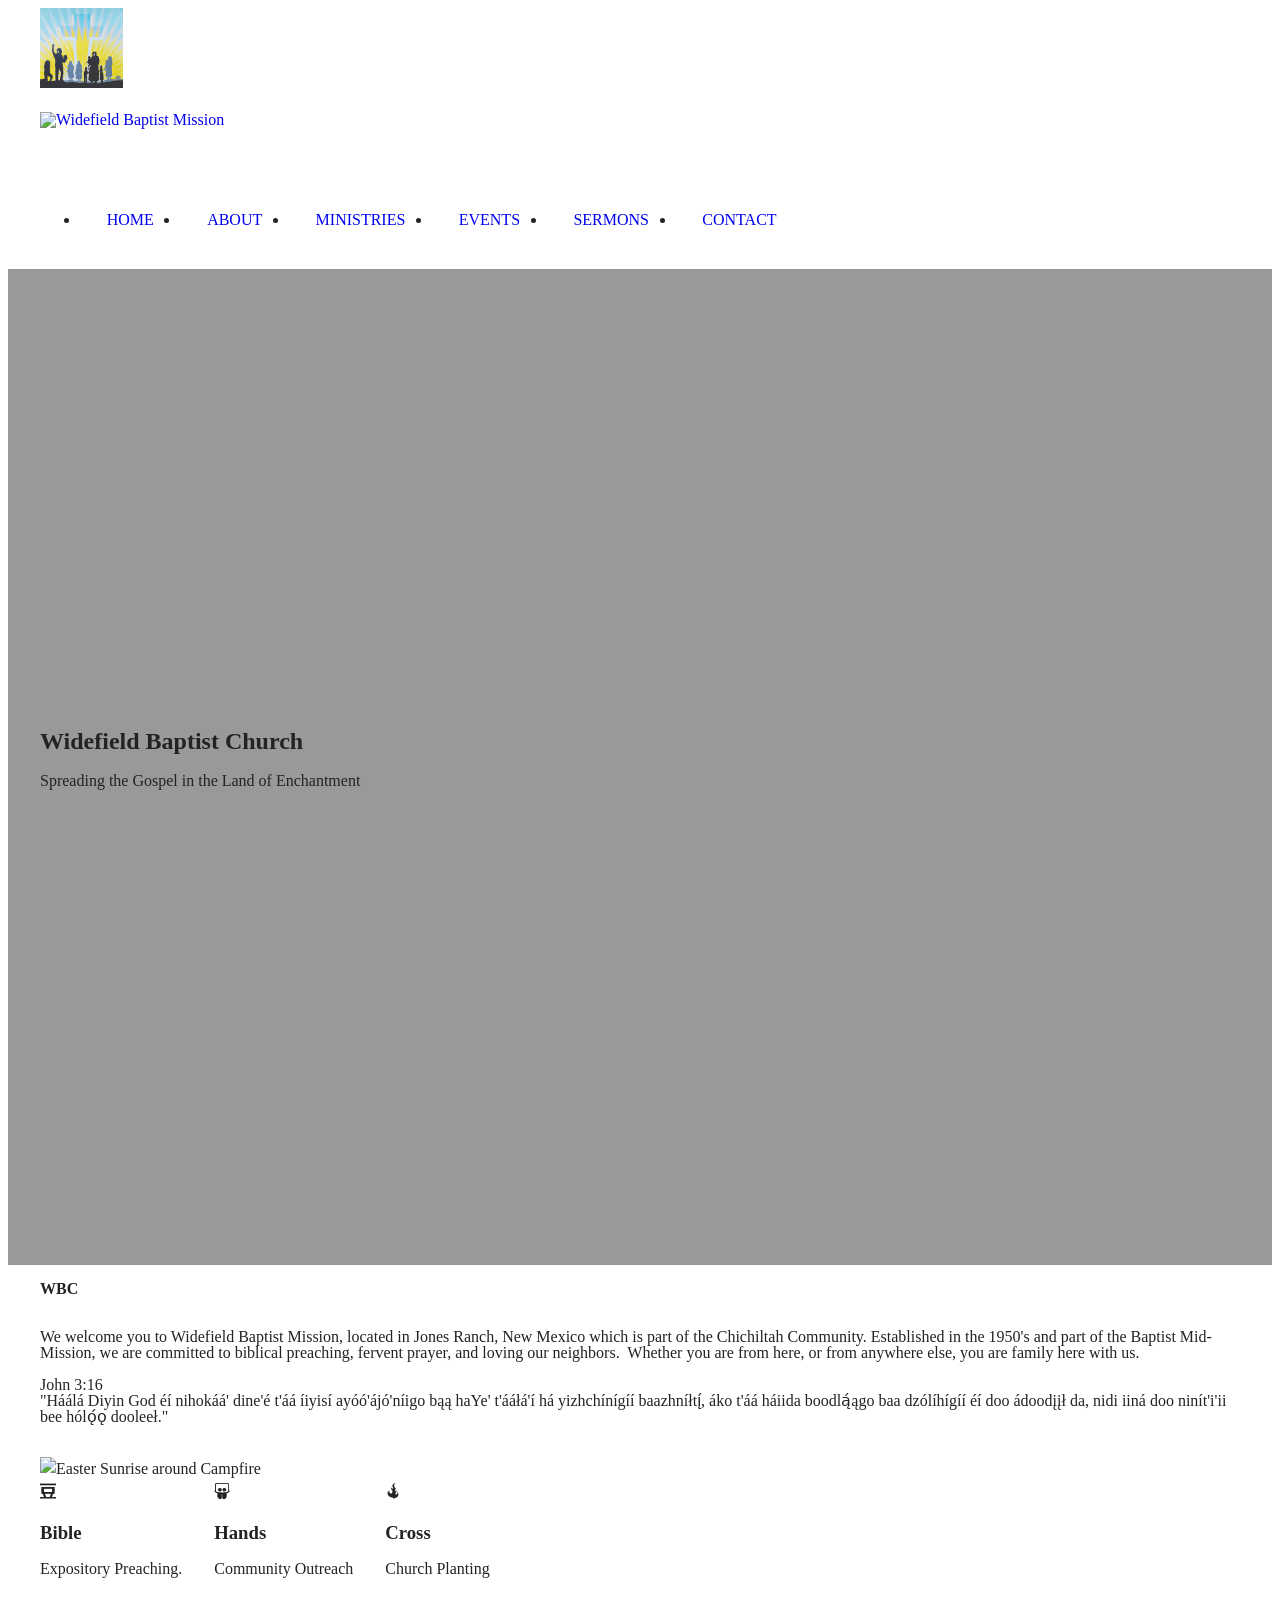
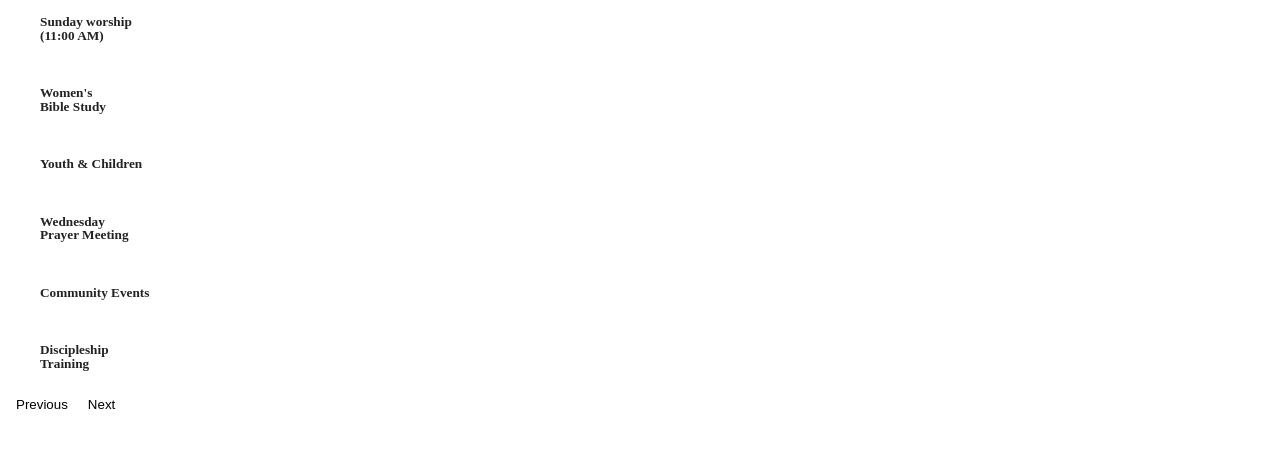
==== commit 9f2e48ed: "Add files via upload" ====
--- a/public/index.html
+++ b/public/index.html
@@ -12,9 +12,10 @@
   
   
 <title>Home</title>
-<link rel="stylesheet" href="assets/web/assets/mobirise-icons2/mobirise2.css">
+<link rel="stylesheet" href="assets/web/assets/richosoft-icons2/richosoft2.css">
 <link rel="stylesheet" href="assets/bootstrap/css/bootstrap.min.css">
 <link rel="stylesheet" href="assets/parallax/jarallax.css">
+<link rel="stylesheet" href="assets/web/assets/gdpr-plugin/gdpr-styles.css">
 <link rel="stylesheet" href="assets/dropdown/css/style.css">
 <link rel="stylesheet" href="assets/socicon/css/styles.css">
 <link rel="stylesheet" href="assets/theme/css/style.css">
@@ -22,10 +23,11 @@
   <noscript><link rel="stylesheet" href="https://fonts.googleapis.com/css?family=Cinzel:400,500,600,700,800,900&display=swap"></noscript>
 <link rel="preload" href="https://fonts.googleapis.com/css?family=Open+Sans:300,400,500,600,700,800,300i,400i,500i,600i,700i,800i&display=swap" as="style" onload="this.onload=null;this.rel='stylesheet'">
   <noscript><link rel="stylesheet" href="https://fonts.googleapis.com/css?family=Open+Sans:300,400,500,600,700,800,300i,400i,500i,600i,700i,800i&display=swap"></noscript>
-<link rel="preload" as="style" href="assets/mobirise/css/mbr-additional.css?v=lo7eYn"><link rel="stylesheet" href="assets/mobirise/css/mbr-additional.css?v=lo7eYn" type="text/css">
-  
-  
-  
+<link rel="preload" as="style" href="assets/richosoft/css/mbr-additional.css?v=HtlfG3"><link rel="stylesheet" href="assets/richosoft/css/mbr-additional.css?v=HtlfG3" type="text/css">
+  
+  
+  
+<style>.engine{display:none;}</style>
 </head>
 <body>
   
@@ -53,7 +55,7 @@
                 <div class="navbar-brand d-none d-lg-flex">
                 <span class="navbar-logo">
                     <a href="file:///C:/Users/Dave/AppData/Local/Mobirise.com/Mobirise/david_0040hda_002dproductions_002eorg/addons/churchm5/components/index.html">
-                        <img src="assets/images/wbc-logo-small-102x98.jpg" alt="Widefield Baptist Mission" style="height: 5rem;">
+                        <img src="assets/images/wbc-logo-small-102x98.webp" alt="Widefield Baptist Mission" style="height: 5rem;">
                     </a>
                 </span>
                     
@@ -79,7 +81,7 @@
             <div class="col-12">
                 <div class="title-wrapper">
                     <h1 class="mbr-section-title mbr-fonts-style display-1">
-                        <strong>Widefield Baptist Mission</strong></h1>
+                        <strong>Widefield Baptist Church</strong></h1>
                     <p class="mbr-text mbr-fonts-style display-7">Spreading the Gospel in the Land of Enchantment</p>
                     <div class="mbr-section-btn"><a class="btn btn-secondary display-4" href="#">Join Us Each Sunday</a></div>
                 </div>
@@ -96,19 +98,19 @@
             <div class="col-12 col-lg-1 card">
                 <div class="box-wrapper">
                     <p class="mbr-box mbr-fonts-style display-2">
-                        <strong>WBM</strong>
+                        <strong>WBC</strong>
                     </p>
                 </div>
             </div>
             <div class="col-12 col-lg-7 card">
                 <div class="title-wrapper">
-                    <p class="mbr-text mbr-fonts-style display-7">We welcome you to Widefield Baptist Mission, located in Jones Ranch, New Mexico which is part of the Chichiltah Community. Established in the 1950's and part of the Baptist Mid-Mission, we are committed to biblical preaching, fervent prayer, and loving our neighbors.&nbsp; Whether you are from here, or from anywhere else, you are family here with us.<br><br>John 3:16: "Háálá Diyin God éí nihokáá' dine'é t'áá íiyisí ayóó'ájó'níigo bąą haYe' t'ááłá'í há yizhchínígíí baazhníłtį́, áko t'áá háiida boodlą́ągo baa dzólíhígíí éí doo ádoodįįł da, nidi iiná doo ninít'i'ii bee hólǫ́ǫ dooleeł."<br><br></p>
+                    <p class="mbr-text mbr-fonts-style display-7">We welcome you to Widefield Baptist Mission, located in Jones Ranch, New Mexico which is part of the Chichiltah Community. Established in the 1950's and part of the Baptist Mid-Mission, we are committed to biblical preaching, fervent prayer, and loving our neighbors.&nbsp; Whether you are from here, or from anywhere else, you are family here with us.<br><br>John 3:16<br>"Háálá Diyin God éí nihokáá' dine'é t'áá íiyisí ayóó'ájó'níigo bąą haYe' t'ááłá'í há yizhchínígíí baazhníłtį́, áko t'áá háiida boodlą́ągo baa dzólíhígíí éí doo ádoodįįł da, nidi iiná doo ninít'i'ii bee hólǫ́ǫ dooleeł."<br><br></p>
                     
                 </div>
             </div>
             <div class="col-12 col-md-4 card">
                 <div class="image-wrapper">
-                    <img src="assets/images/00920easter20sunrise20service20around20the20campfire-1224x918.jpg" alt="Easter Sunrise around Campfire">
+                    <img src="assets/images/00920easter20sunrise20service20around20the20campfire-1224x918.webp" alt="Easter Sunrise around Campfire">
                 </div>
             </div>
         </div>
@@ -142,7 +144,7 @@
                         </div>
                         <h3 class="mbr-card-title mbr-fonts-style display-5"><strong>Hands</strong></h3>
                         <p class="mbr-text mbr-fonts-style display-7">
-                            Community Outreach <br>&amp; Food Pantry</p>
+                            Community Outreach<br></p>
                     </div>
                     
                 </div>
@@ -154,7 +156,7 @@
                             <span class="mbr-iconfont socicon-curse socicon"></span>
                         </div>
                         <h3 class="mbr-card-title mbr-fonts-style display-5"><strong>Cross</strong></h3>
-                        <p class="mbr-text mbr-fonts-style display-7">Missions &amp;<br>Church Planting</p>
+                        <p class="mbr-text mbr-fonts-style display-7">Church Planting</p>
                     </div>
                     
                 </div>
@@ -181,7 +183,7 @@
 						<div class="slide-content">
 							<div class="item-img">
 								<div class="item-wrapper">
-									<img src="assets/images/00620sunday20morning20service-600x340.jpeg" alt="" title="" data-slide-to="0" data-bs-slide-to="0">
+									<img src="assets/images/00620sunday20morning20service-600x340.webp" alt="" title="" data-slide-to="0" data-bs-slide-to="0">
 								</div>
 							</div>
 							<div class="item-content">
@@ -200,7 +202,7 @@
 						<div class="slide-content">
 							<div class="item-img">
 								<div class="item-wrapper">
-									<img src="assets/images/20200720-194052-600x292.jpeg" alt="" title="" data-slide-to="1" data-bs-slide-to="1">
+									<img src="assets/images/20200720-194052-600x292.webp" alt="" title="" data-slide-to="1" data-bs-slide-to="1">
 								</div>
 							</div>
 							<div class="item-content">
@@ -214,7 +216,7 @@
 						<div class="slide-content">
 							<div class="item-img">
 								<div class="item-wrapper">
-									<img src="assets/images/01020campsession-1200x1200.jpg" alt="" title="" data-slide-to="2" data-bs-slide-to="2">
+									<img src="assets/images/01020campsession-1200x1200.webp" alt="" title="" data-slide-to="2" data-bs-slide-to="2">
 								</div>
 							</div>
 							<div class="item-content">
@@ -228,7 +230,7 @@
 						<div class="slide-content">
 							<div class="item-img">
 								<div class="item-wrapper">
-									<img src="assets/images/img-1729-1200x900.jpg" alt="" title="" data-slide-to="3" data-bs-slide-to="3">
+									<img src="assets/images/img-1729-1200x900.webp" alt="" title="" data-slide-to="3" data-bs-slide-to="3">
 								</div>
 							</div>
 							<div class="item-content">
@@ -243,11 +245,11 @@
 						<div class="slide-content">
 							<div class="item-img">
 								<div class="item-wrapper">
-									<img src="assets/images/img-3329-600x450.jpg" alt="" title="" data-slide-to="4" data-bs-slide-to="4">
-								</div>
-							</div>
-							<div class="item-content">
-								<h5 class="item-title mbr-fonts-style display-5"><strong>Food Pantry</strong><br><strong>Outreach<br></strong><br></h5>
+									<img src="assets/images/00820churchfamily-600x292.webp" alt="" title="" data-slide-to="5" data-bs-slide-to="5">
+								</div>
+							</div>
+							<div class="item-content">
+								<h5 class="item-title mbr-fonts-style display-5"><strong>Community Events</strong></h5>
 								
 								
 							</div>
@@ -257,11 +259,11 @@
 						<div class="slide-content">
 							<div class="item-img">
 								<div class="item-wrapper">
-									<img src="assets/images/00820churchfamily-600x292.jpg" alt="" title="" data-slide-to="5" data-bs-slide-to="5">
-								</div>
-							</div>
-							<div class="item-content">
-								<h5 class="item-title mbr-fonts-style display-5"><strong>Community Events</strong></h5>
+									<img src="assets/images/img-6111-311x233.webp" alt="" title="" data-slide-to="5" data-bs-slide-to="6">
+								</div>
+							</div>
+							<div class="item-content">
+								<h5 class="item-title mbr-fonts-style display-5"><strong>Discipleship&nbsp;</strong><br><strong>Training</strong></h5>
 								
 								
 							</div>
@@ -289,7 +291,7 @@
         <div class="media-container-row align-center mbr-white">
             <div class="col-12">
                 <p class="mbr-text mb-0 mbr-fonts-style display-7">
-                    © Copyright 2026 Widefield Baptist Mission - All Rights Reserved
+                    © Copyright 2026&nbsp; -&nbsp; Widefield Baptist Church&nbsp; -&nbsp; All Rights Reserved
                 </p>
             </div>
         </div>
@@ -306,5 +308,6 @@
   
   
   
+<link rel="preload" as="style" href="assets/richosoft/css/mbr-additional.css"><link rel="stylesheet" href="assets/richosoft/css/mbr-additional.css" type="text/css">
 </body>
 </html>
